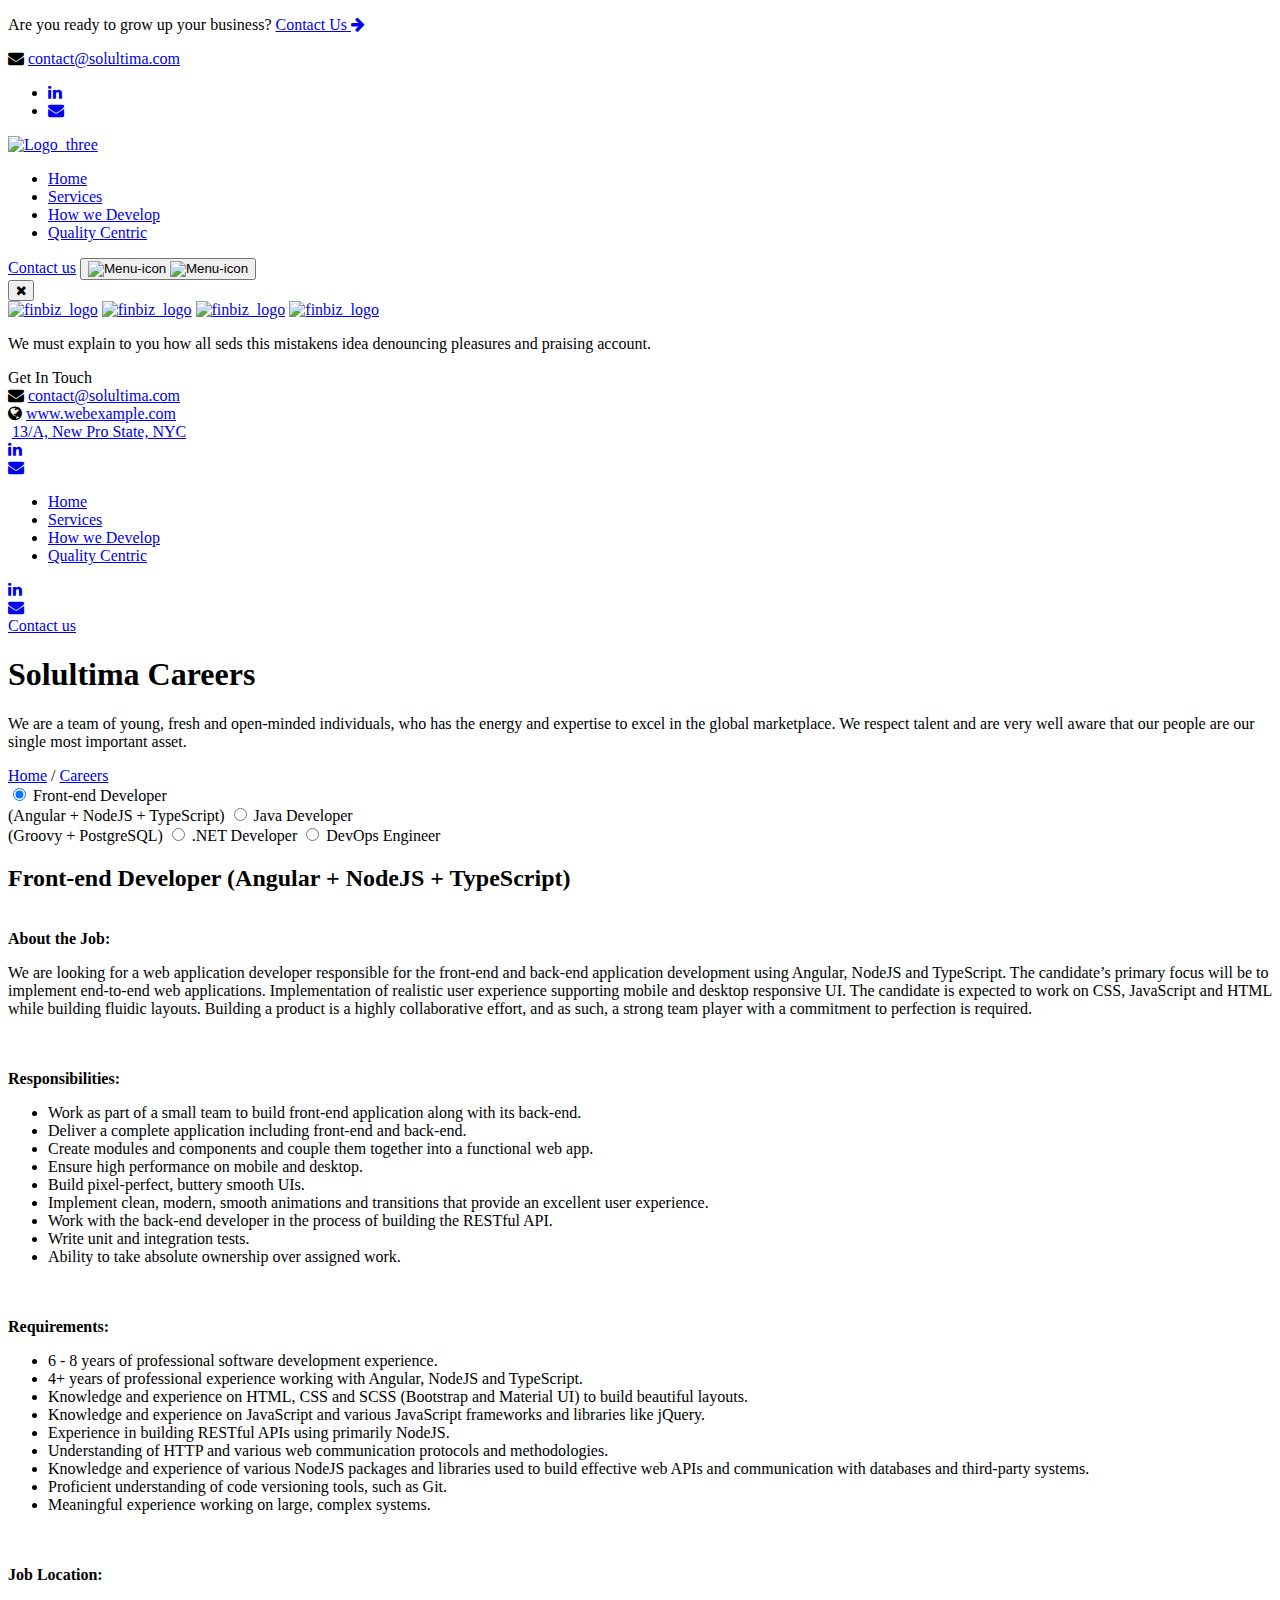
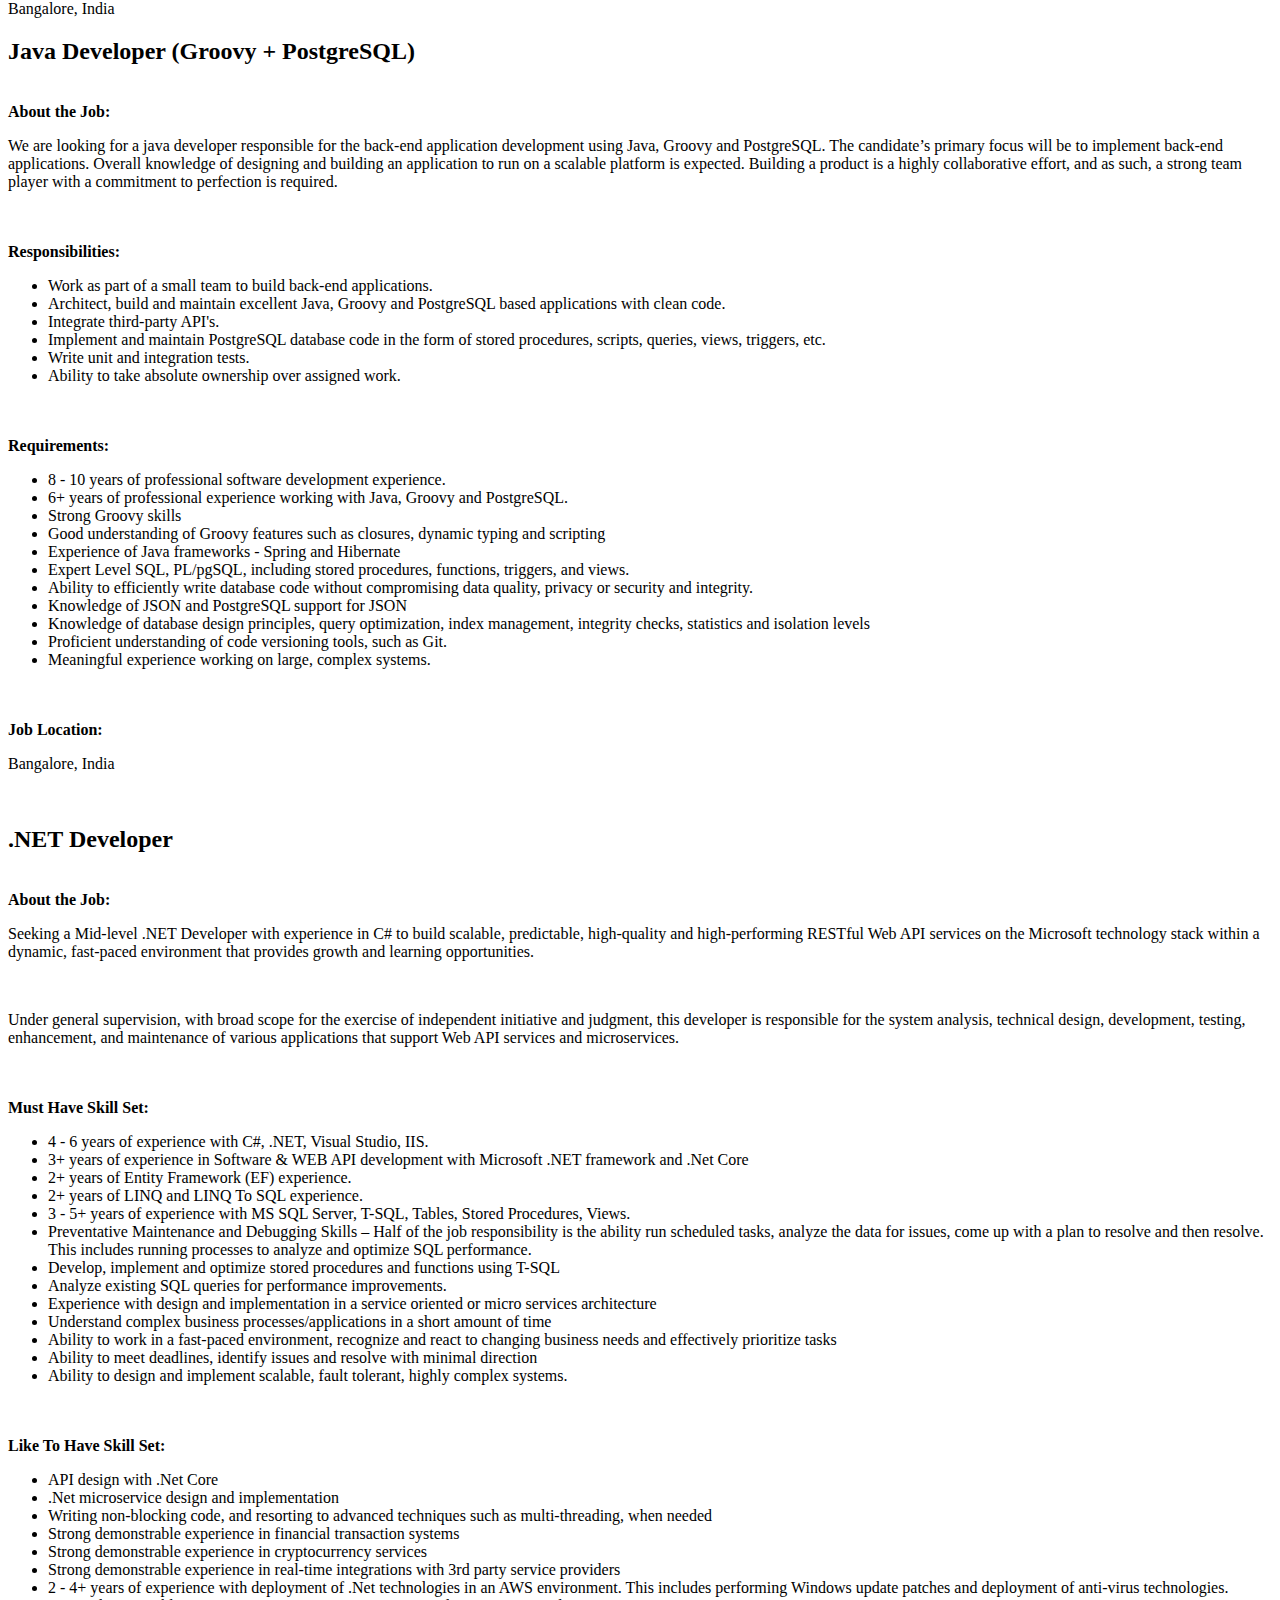
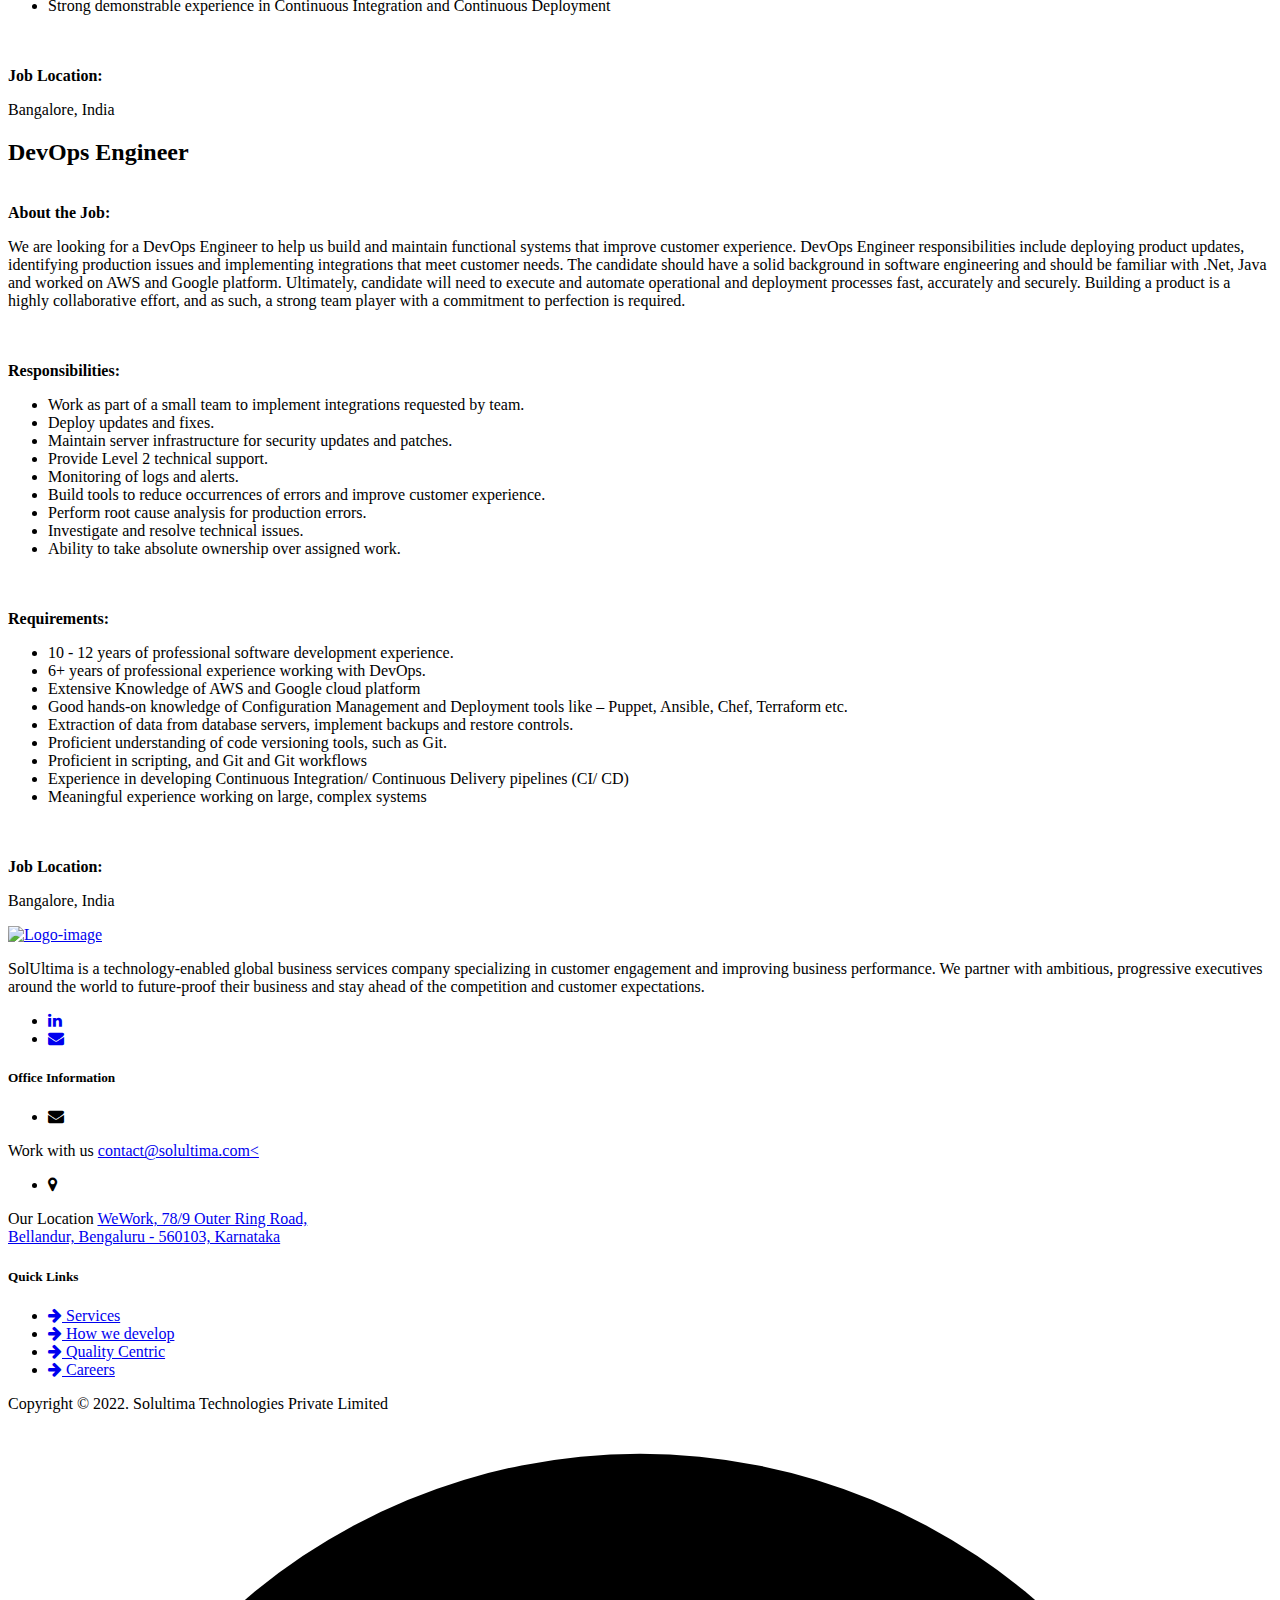
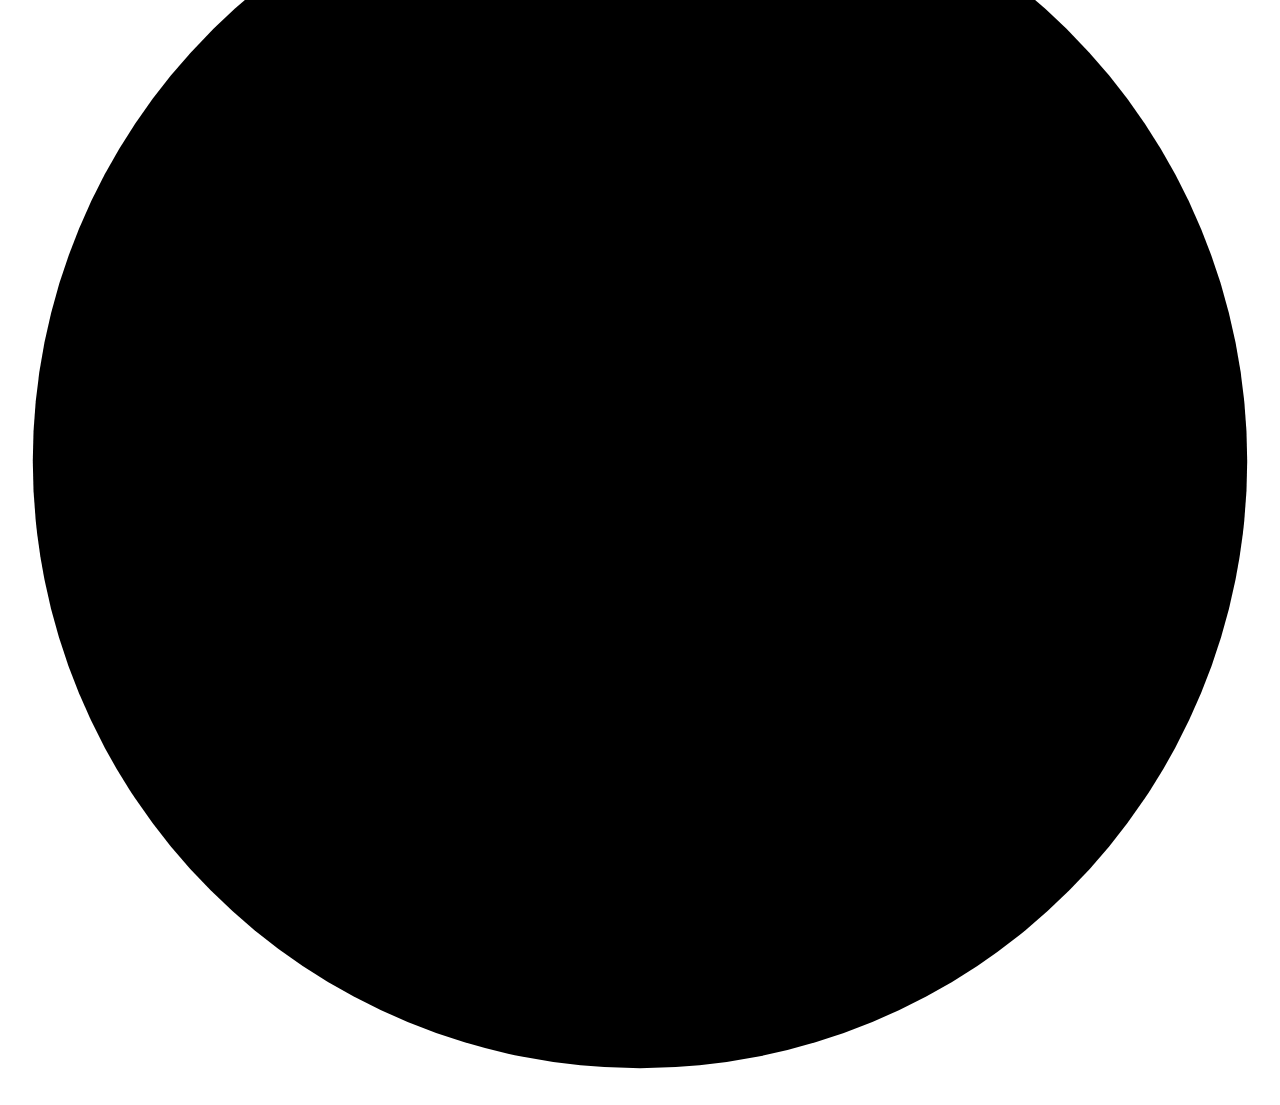
==== careers.html @ 8e793f84 "updated careers page" ====
<!DOCTYPE html>
<html lang="en">

<head>
    <meta charset="UTF-8">
    <meta http-equiv="X-UA-Compatible" content="IE=edge">
    <meta name="viewport" content="width=device-width, initial-scale=1.0">
    <title>Careers - Solultima Private Limited</title>
    <link rel="shortcut icon" type="image/x-icon" href="assets/images/favicon.jpg">
    <link rel="stylesheet" href="assets/css/swiper.min.css">
    <link rel="stylesheet" href="assets/css/animate.min.css">
    <link rel="stylesheet" href="assets/css/bootstrap.min.css">
    <link rel="stylesheet" href="assets/css/unicons.css">
    <link rel="stylesheet" href="assets/css/style.css">
    <link rel="stylesheet" href="https://cdnjs.cloudflare.com/ajax/libs/font-awesome/4.7.0/css/font-awesome.min.css">
</head>

<body>
    <header class="header-three header--sticky">
        <div class="container">
            <div class="row header-top-three">
                <div class="col-lg-6">
                    <p class="top-left">Are you ready to grow up your business? 
                        <a href="#">Contact Us <i class="fa fa-arrow-right"></i></a>
                    </p>
                </div>
                <div class="col-lg-6 right-h-three">
                    <div class="header-top-right">
                        <div class="single-right email">
                            <i class="fa fa-envelope"></i>
                            <a href="mailto:contact@solultima.com">contact@solultima.com</a>
                        </div>
                        <div class="single-right call">
                            <div class="right">
                                <ul class="social-wrapper-one">
                                    <li><a href="https://www.linkedin.com/company/solultima" target="_blank"><i class="fa fa-linkedin"></i></a></li>
                                    <li><a href="mailto:contact@solultima.com"><i class="fa fa-envelope"></i></a></li>
                                </ul>
                            </div>
                        </div>
                    </div>
                </div>
            </div>
            <div class="row main-header main-header-three">
                <div class="col-lg-3 col-md-4 col-sm-5 col-5">
                    <a href="index.html" class="thumbnail-logo">
                        <img src="assets/images/logo.webp" alt="Logo_three">
                    </a>
                </div>
                <div class="col-lg-6 d-none d-xl-block">
                    <div class="text-center d-flex justify-content-center">
                        <nav class="nav-main mainmenu-nav d-none d-xl-block">
                            <ul class="mainmenu">
                                <li><a href="index.html">Home</a></li>
                                <li><a href="index.html#services">Services</a></li>
                                <li><a href="index.html#develop">How we Develop</a></li>
                                <li><a href="index.html#quality">Quality Centric</a></li>
                            </ul>
                        </nav>
                    </div>
                </div>
                <div class="col-xl-3 col-lg-9 col-md-8 col-sm-7 col-7">
                    <div class="right justify-content-end">
                        <a href="#" class="rts-btn btn-primary-3">Contact us</a>
                        <button id="menu-btn" class="menu rts-btn btn-primary-3-menu ml--20 d-block d-lg-none">
                            <img class="menu-dark" src="assets/images/icon/menu.png" alt="Menu-icon">
                            <img class="menu-light" src="assets/images/icon/menu-light.png" alt="Menu-icon">
                        </button>
                    </div>
                </div>
            </div>
        </div>
    </header>
    
    <div id="side-bar" class="side-bar">
        <button class="close-icon-menu"><i class="fa fa-times"></i></button>
        <div class="rts-sidebar-menu-desktop">
            <a class="logo-1" href="index.html"><img class="logo" src="assets/images/logo.webp" alt="finbiz_logo"></a>
            <a class="logo-2" href="index.html"><img class="logo" src="assets/images/logo.webp" alt="finbiz_logo"></a>
            <a class="logo-3" href="index.html"><img class="logo" src="assets/images/logo.webp" alt="finbiz_logo"></a>
            <a class="logo-4" href="index.html"><img class="logo" src="assets/images/logo.webp" alt="finbiz_logo"></a>
            <div class="body d-none d-xl-block">
                <p class="disc">
                    We must explain to you how all seds this mistakens idea denouncing pleasures and praising account.
                </p>
                <div class="get-in-touch">
                    <div class="h6 title">Get In Touch</div>
                    <div class="wrapper">

                        <div class="single">
                            <i class="fa fa-envelope"></i>
                            <a href="mailto:contact@solultima.com">contact@solultima.com</a>
                        </div>

                        <div class="single">
                            <i class="fa fa-globe"></i>
                            <a href="https://www.solultima.com/">www.webexample.com</a>
                        </div>

                        <div class="single">
                            <i class="fa fa-map-marker-alt"></i>
                            <a href="#">13/A, New Pro State, NYC</a>
                        </div>
                    </div>
                    <div class="social-wrapper-two menu">
                        <li><a href="https://www.linkedin.com/company/solultima" target="_blank"><i class="fa fa-linkedin"></i></a></li>
                        <li><a href="mailto:contact@solultima.com"><i class="fa fa-envelope"></i></a></li>
                    </div>
                </div>
            </div>
            <div class="body-mobile d-block d-xl-none">
                <nav class="nav-main mainmenu-nav">
                    <ul class="mainmenu">
                        <li><a href="index.html">Home</a></li>
                        <li><a href="index.html#services">Services</a></li>
                        <li><a href="index.html#develop">How we Develop</a></li>
                        <li><a href="index.html#quality">Quality Centric</a></li>
                    </ul>
                </nav>
                <div class="social-wrapper-two menu mobile-menu">
                    <li><a href="https://www.linkedin.com/company/solultima" target="_blank"><i class="fa fa-linkedin"></i></a></li>
                    <li><a href="mailto:contact@solultima.com"><i class="fa fa-envelope"></i></a></li>
                </div>
                <a href="#" class="rts-btn btn-primary ml--20 ml_sm--5 header-one-btn quote-btnmenu">Contact us</a>
            </div>
        </div>
    </div>
    <div id="anywhere-home"></div>

    <div class="rts-breadcrumb-area breadcrumb-bg bg_image">
        <div class="container">
            <div class="row align-items-center">
                <div class="col-xl-6 col-lg-6 col-md-6 col-sm-12 col-12 breadcrumb-1">
                    <h1 class="title">Solultima Careers</h1>
                    <p>We are a team of young, fresh and open-minded individuals, who has the energy and expertise to excel in the global marketplace. We respect talent and are very well aware that our people are our single most important asset.</p>
                </div>
                <div class="col-xl-6 col-lg-6 col-md-6 col-sm-12 col-12">
                    <div class="bread-tag">
                        <a href="index.html">Home</a>
                        <span> / </span>
                        <a href="#" class="active">Careers</a>
                    </div>
                </div>
            </div>
        </div>
    </div>

    <section class="ptb--50">
        <div class="container">
            <div class="tabset">
                <!-- Tab 1 -->
                <input type="radio" name="tabset" id="tab1" aria-controls="dev1" checked>
                <label for="tab1">Front-end Developer<br> (Angular + NodeJS + TypeScript)</label>
                <!-- Tab 2 -->
                <input type="radio" name="tabset" id="tab2" aria-controls="dev2">
                <label for="tab2">Java Developer<br> (Groovy + PostgreSQL)</label>
                <!-- Tab 3 -->
                <input type="radio" name="tabset" id="tab3" aria-controls="dev3">
                <label for="tab3">.NET Developer</label>
                <input type="radio" name="tabset" id="tab4" aria-controls="dev4">
                <label for="tab4">DevOps Engineer</label>
                <div class="tab-panels">
                    <section id="dev1" class="tab-panel">
                        <h2>Front-end Developer (Angular + NodeJS + TypeScript)</h2>
                        <br>
                        <strong>About the Job:</strong><br>
                        <p>We are looking for a web application developer responsible for the front-end and back-end application development using Angular, NodeJS and TypeScript. The candidate’s primary focus will be to implement end-to-end web applications. Implementation of realistic user experience supporting mobile and desktop responsive UI. The candidate is expected to work on CSS, JavaScript and HTML while building fluidic layouts. Building a product is a highly collaborative effort, and as such, a strong team player with a commitment to perfection is required.</p>
                        <br><br>
                        <strong>Responsibilities:</strong><br>
                        <ul class="responsibilities">
                            <li>Work as part of a small team to build front-end application along with its back-end.</li>
                            <li>Deliver a complete application including front-end and back-end.</li>
                            <li>Create modules and components and couple them together into a functional web app.</li>
                            <li>Ensure high performance on mobile and desktop.</li>
                            <li>Build pixel-perfect, buttery smooth UIs.</li>
                            <li>Implement clean, modern, smooth animations and transitions that provide an excellent user experience.</li>
                            <li>Work with the back-end developer in the process of building the RESTful API.</li>
                            <li>Write unit and integration tests.</li>
                            <li>Ability to take absolute ownership over assigned work.</li>
                        </ul>
                        <br><br>
                        <strong>Requirements:</strong><br>
                        <ul class="responsibilities">
                            <li>6 - 8 years of professional software development experience.</li>
                            <li>4+ years of professional experience working with Angular, NodeJS and TypeScript.</li>
                            <li>Knowledge and experience on HTML, CSS and SCSS (Bootstrap and Material UI) to build beautiful layouts.</li>
                            <li>Knowledge and experience on JavaScript and various JavaScript frameworks and libraries like jQuery.</li>
                            <li>Experience in building RESTful APIs using primarily NodeJS.</li>
                            <li>Understanding of HTTP and various web communication protocols and methodologies.</li>
                            <li>Knowledge and experience of various NodeJS packages and libraries used to build effective web APIs and communication with databases and third-party systems.</li>
                            <li>Proficient understanding of code versioning tools, such as Git.</li>
                            <li>Meaningful experience working on large, complex systems.</li>
                        </ul>
                        <br><br>
                        <strong>Job Location:</strong>
                        <p>Bangalore, India</p>
                    </section>
                    <section id="dev2" class="tab-panel">
                        <h2>Java Developer (Groovy + PostgreSQL)</h2>
                        <br>
                        <strong>About the Job:</strong><br>
                        <p>We are looking for a java developer responsible for the back-end application development using Java, Groovy and PostgreSQL. The candidate’s primary focus will be to implement back-end applications. Overall knowledge of designing and building an application to run on a scalable platform is expected. Building a product is a highly collaborative effort, and as such, a strong team player with a commitment to perfection is required.</p>
                        <br><br>
                        <strong>Responsibilities:</strong><br>
                        <ul class="responsibilities">
                            <li>Work as part of a small team to build back-end applications.</li>
                            <li>Architect, build and maintain excellent Java, Groovy and PostgreSQL based applications with clean code.</li>
                            <li>Integrate third-party API's.</li>
                            <li>Implement and maintain PostgreSQL database code in the form of stored procedures, scripts, queries, views, triggers, etc.</li>
                            <li>Write unit and integration tests.</li>
                            <li>Ability to take absolute ownership over assigned work.</li>
                        </ul>
                        <br><br>
                        <strong>Requirements:</strong><br>
                        <ul class="responsibilities">
                            <li>8 - 10 years of professional software development experience.</li>
                            <li>6+ years of professional experience working with Java, Groovy and PostgreSQL.</li>
                            <li>Strong Groovy skills</li>
                            <li>Good understanding of Groovy features such as closures, dynamic typing and scripting</li>
                            <li>Experience of Java frameworks - Spring and Hibernate</li>
                            <li>Expert Level SQL, PL/pgSQL, including stored procedures, functions, triggers, and views.</li>
                            <li>Ability to efficiently write database code without compromising data quality, privacy or security and integrity.</li>
                            <li>Knowledge of JSON and PostgreSQL support for JSON</li>
                            <li>Knowledge of database design principles, query optimization, index management, integrity checks, statistics and isolation levels</li>
                            <li>Proficient understanding of code versioning tools, such as Git.</li>
                            <li>Meaningful experience working on large, complex systems.</li>
                        </ul>
                        <br><br>
                        <strong>Job Location:</strong>
                        <p>Bangalore, India</p>
                        <br>
                    </section>
                    <section id="dev3" class="tab-panel">
                        <h2>.NET Developer</h2>
                        <br>
                        <strong>About the Job:</strong><br>
                        <p>Seeking a Mid-level .NET Developer with experience in C# to build scalable, predictable, high-quality and high-performing RESTful Web API services on the Microsoft technology stack within a dynamic, fast-paced environment that provides growth and learning opportunities.</p><br>
                        <p>Under general supervision, with broad scope for the exercise of independent initiative and judgment, this developer is responsible for the system analysis, technical design, development, testing, enhancement, and maintenance of various applications that support Web API services and microservices.</p>
                        <br><br>
                        <strong>Must Have Skill Set:</strong><br>
                        <ul class="responsibilities">
                            <li>4 - 6 years of experience with C#, .NET, Visual Studio, IIS.</li>
                            <li>3+ years of experience in Software & WEB API development with Microsoft .NET framework and .Net Core</li>
                            <li>2+ years of Entity Framework (EF) experience.</li>
                            <li>2+ years of LINQ and LINQ To SQL experience.</li>
                            <li>3 - 5+ years of experience with MS SQL Server, T-SQL, Tables, Stored Procedures, Views.</li>
                            <li>Preventative Maintenance and Debugging Skills – Half of the job responsibility is the ability run scheduled tasks, analyze the data for issues, come up with a plan to resolve and then resolve.  This includes running processes to analyze and optimize SQL performance.</li>
                            <li>Develop, implement and optimize stored procedures and functions using T-SQL</li>
                            <li>Analyze existing SQL queries for performance improvements.</li>
                            <li>Experience with design and implementation in a service oriented or micro services architecture</li>
                            <li>Understand complex business processes/applications in a short amount of time</li>
                            <li>Ability to work in a fast-paced environment, recognize and react to changing business needs and effectively prioritize tasks</li>
                            <li>Ability to meet deadlines, identify issues and resolve with minimal direction</li>
                            <li>Ability to design and implement scalable, fault tolerant, highly complex systems.</li>
                        </ul>
                        <br><br>
                        <strong>Like To Have Skill Set:</strong><br>
                        <ul class="responsibilities">
                            <li>API design with .Net Core</li>
                            <li>.Net microservice design and implementation</li>
                            <li>Writing non-blocking code, and resorting to advanced techniques such as multi-threading, when needed</li>
                            <li>Strong demonstrable experience in financial transaction systems</li>
                            <li>Strong demonstrable experience in cryptocurrency services</li>
                            <li>Strong demonstrable experience in real-time integrations with 3rd party service providers</li>
                            <li>2 - 4+ years of experience with deployment of .Net technologies in an AWS environment.  This includes performing Windows update patches and deployment of anti-virus technologies.</li>
                            <li>Strong demonstrable experience in Continuous Integration and Continuous Deployment</li>
                        </ul>
                        <br><br>
                        <strong>Job Location:</strong>
                        <p>Bangalore, India</p>
                    </section>
                    <section id="dev4" class="tab-panel">
                        <h2>DevOps Engineer</h2>
                        <br>
                        <strong>About the Job:</strong><br>
                        <p>We are looking for a DevOps Engineer to help us build and maintain functional systems that improve customer experience. DevOps Engineer responsibilities include deploying product updates, identifying production issues and implementing integrations that meet customer needs. The candidate should have a solid background in software engineering and should be familiar with .Net, Java and worked on AWS and Google platform. Ultimately, candidate will need to execute and automate operational and deployment processes fast, accurately and securely. Building a product is a highly collaborative effort, and as such, a strong team player with a commitment to perfection is required.</p>
                        <br><br>
                        <strong>Responsibilities:</strong><br>
                        <ul class="responsibilities">
                            <li>Work as part of a small team to implement integrations requested by team.</li>
                            <li>Deploy updates and fixes.</li>
                            <li>Maintain server infrastructure for security updates and patches.</li>
                            <li>Provide Level 2 technical support.</li>
                            <li>Monitoring of logs and alerts.</li>
                            <li>Build tools to reduce occurrences of errors and improve customer experience.</li>
                            <li>Perform root cause analysis for production errors.</li>
                            <li>Investigate and resolve technical issues.</li>
                            <li>Ability to take absolute ownership over assigned work.</li>
                        </ul>
                        <br><br>
                        <strong>Requirements:</strong><br>
                        <ul class="responsibilities">
                            <li>10 - 12 years of professional software development experience.</li>
                            <li>6+ years of professional experience working with DevOps.</li>
                            <li>Extensive Knowledge of AWS and Google cloud platform</li>
                            <li>Good hands-on knowledge of Configuration Management and Deployment tools like – Puppet, Ansible, Chef, Terraform etc.</li>
                            <li>Extraction of data from database servers, implement backups and restore controls.</li>
                            <li>Proficient understanding of code versioning tools, such as Git.</li>
                            <li>Proficient in scripting, and Git and Git workflows</li>
                            <li>Experience in developing Continuous Integration/ Continuous Delivery pipelines (CI/ CD)</li>
                            <li>Meaningful experience working on large, complex systems</li>
                        </ul>
                        <br><br>
                        <strong>Job Location:</strong>
                        <p>Bangalore, India</p>
                    </section>
                </div>
            </div>
        </div>
    </section>
    
    <div class="rts-footer-area footer-three rts-section-gapTop footer-bg-2">
        <div class="container pb--50 pb_sm--40">
            <div class="row g-5">
                <div class="col-xl-6 col-lg-6">
                    <div class="footer-three-single-wized left">
                        <a href="index" class="logo_footer">
                            <img src="assets/images/logo.webp" alt="Logo-image">
                        </a>
                        <p class="disc">SolUltima is a technology-enabled global business services company specializing in customer engagement and improving business performance. We partner with ambitious, progressive executives around the world to future-proof their business and stay ahead of the competition and customer expectations.</p>
                        <ul class="social-three-wrapper">
                            <li><a href="https://www.linkedin.com/company/solultima" target="_blank"><i class="fa fa-linkedin"></i></a></li>
                            <li><a href="mailto:contact@solultima.com"><i class="fa fa-envelope"></i></a></li>
                        </ul>
                    </div>
                </div>

                <div class="col-xl-6 col-lg-6">
                    <div class="row">
                        <div class="col-lg-6">
                            <div class="footer-three-single-wized mid-left">
                                <h5 class="title">Office Information</h5>
                                <div class="body">
                                    <div class="info-wrapper">
                                        <div class="single">
                                            <ul class="icon">
                                                <li><i class="fa fa-envelope"></i></li>
                                            </ul>
                                            <div class="info">
                                                <span>Work with us</span>
                                                <a href="mailto:contact@solultima.com<">contact@solultima.com<</a>
                                            </div>
                                        </div>
                                        <div class="single">
                                            <ul class="icon">
                                                <li><i class="fa fa-map-marker"></i></li>
                                            </ul>
                                            <div class="info">
                                                <span>Our Location</span>
                                                <a href="#">WeWork, 78/9 Outer Ring Road,<br> Bellandur, Bengaluru - 560103, Karnataka</a>
                                            </div>
                                        </div>
                                    </div>
                                </div>
                            </div>
                        </div>

                        <div class="col-lg-6">
                            <div class="footer-one-single-wized">
                                <div class="wized-title">
                                    <h5 class="title">Quick Links</h5>
                                </div>
                                <div class="quick-link-inner">
                                    <ul class="links">
                                        <li><a href="index.html#services"><i class="fa fa-arrow-right"></i> Services</a></li>
                                        <li><a href="index.html#develop"><i class="fa fa-arrow-right"></i> How we develop</a></li>
                                        <li><a href="index.html#quality"><i class="fa fa-arrow-right"></i> Quality Centric</a></li>
                                        <li><a href="careers.html"><i class="fa fa-arrow-right"></i> Careers</a></li>
                                    </ul>
                                </div>
                            </div>
                        </div>
                    </div>
                </div>
            </div>
        </div>
        <div class="copyright-area ptb--20">
            <div class="container">
                <div class="row">
                    <div class="col-12">
                        <p class="disc text-center">
                            Copyright © 2022. Solultima Technologies Private Limited
                        </p>
                    </div>
                </div>
            </div>
        </div>
    </div>

    <div class="progress-wrap">
        <svg class="progress-circle svg-content" width="100%" height="100%" viewBox="-1 -1 102 102">
            <path d="M50,1 a49,49 0 0,1 0,98 a49,49 0 0,1 0,-98" />
        </svg>
    </div>

    <script src="assets/js/jquery.min.js"></script>
    <script src="assets/js/waypoint.js"></script>
    <script src="assets/js/swiper.js"></script>
    <script src="assets/js/bootstrap.min.js"></script>
    <script src="assets/js/contact.form.js"></script>
    <script src="assets/js/main.js"></script>
</body>

</html>
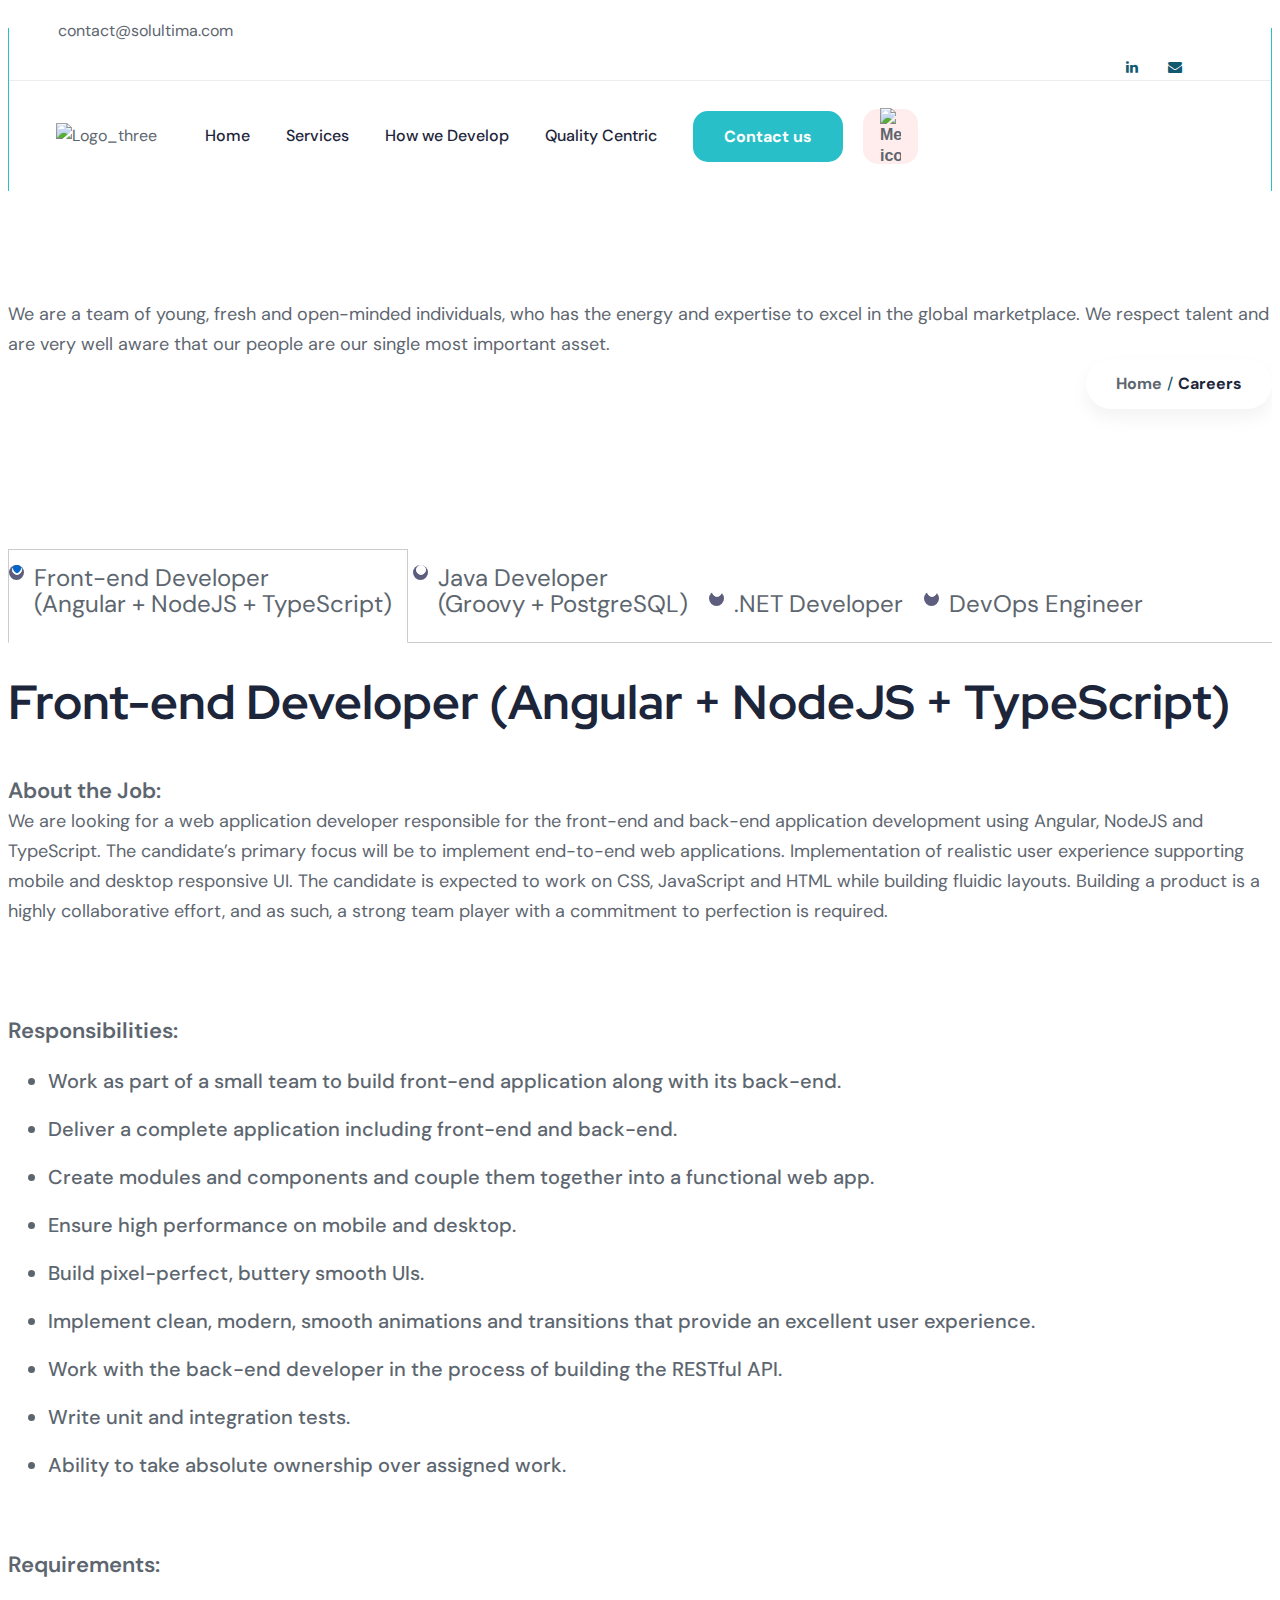
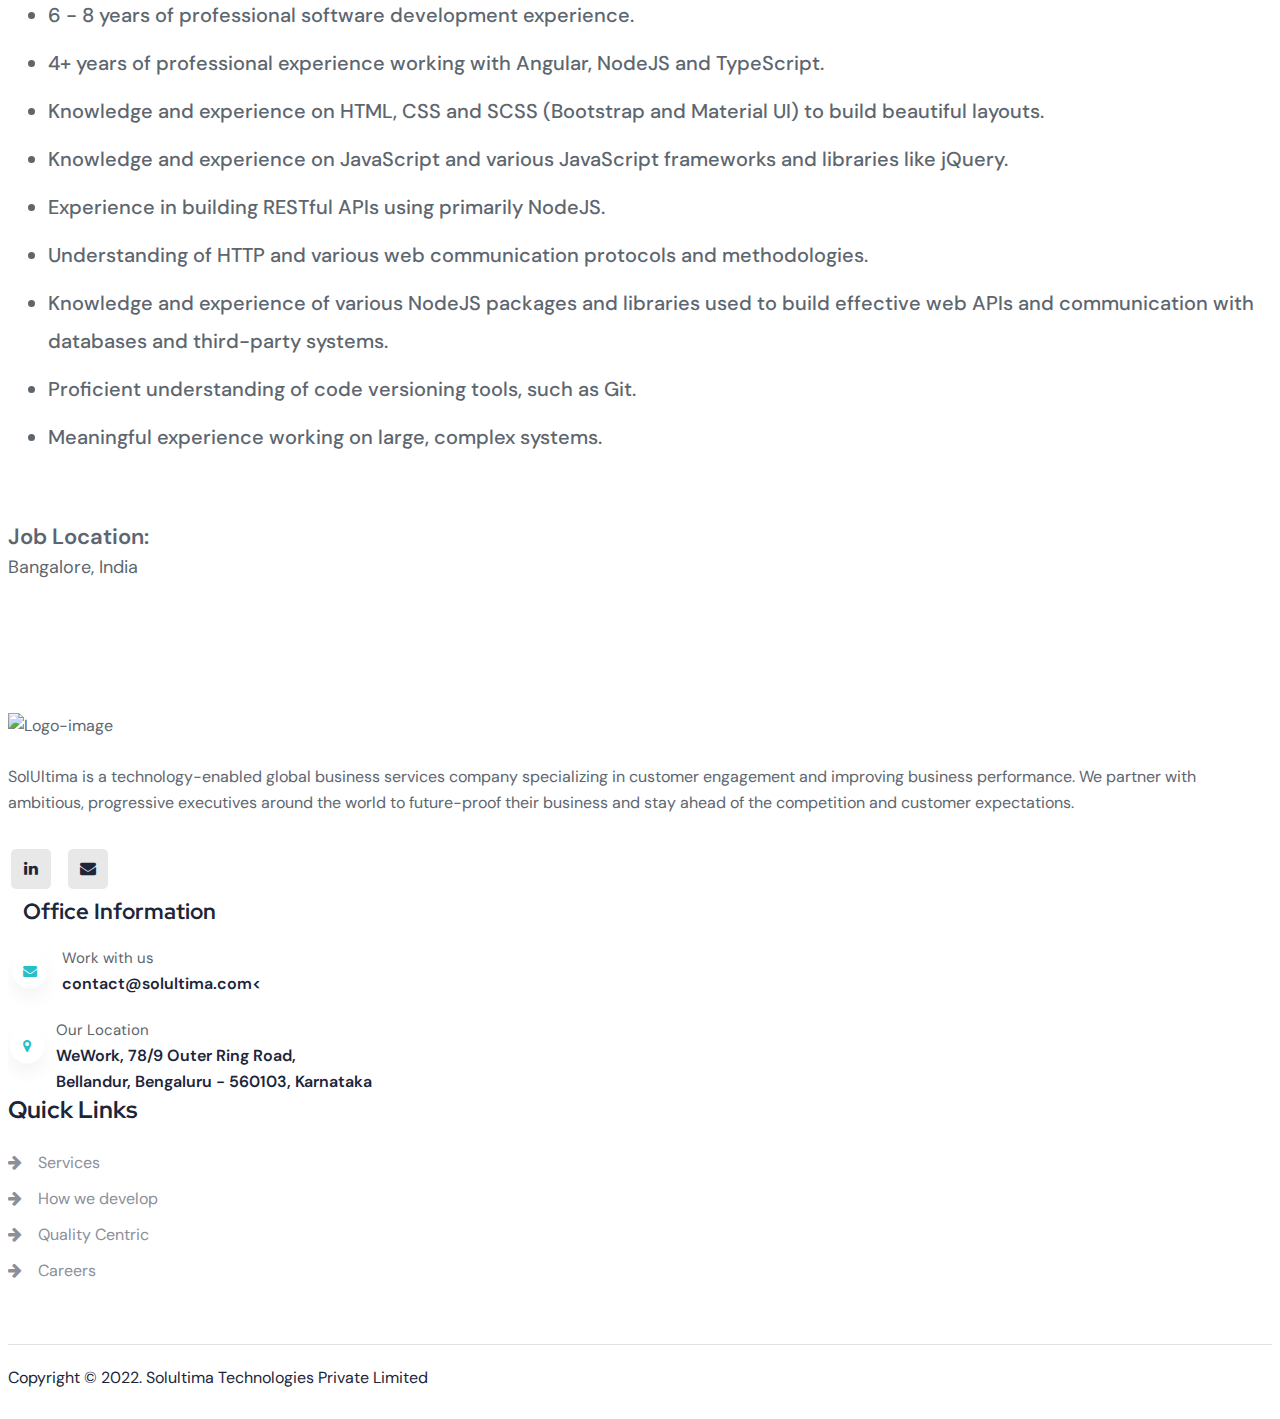
==== commit 005a3e90: "Merge pull request #5 from MacTavish007/patch-5" ====
--- a/careers.html
+++ b/careers.html
@@ -20,16 +20,10 @@
         <div class="container">
             <div class="row header-top-three">
                 <div class="col-lg-6">
-                    <p class="top-left">Are you ready to grow up your business? 
-                        <a href="#">Contact Us <i class="fa fa-arrow-right"></i></a>
-                    </p>
+                    <a class="top-left" href="mailto:contact@solultima.com">contact@solultima.com</a>
                 </div>
                 <div class="col-lg-6 right-h-three">
                     <div class="header-top-right">
-                        <div class="single-right email">
-                            <i class="fa fa-envelope"></i>
-                            <a href="mailto:contact@solultima.com">contact@solultima.com</a>
-                        </div>
                         <div class="single-right call">
                             <div class="right">
                                 <ul class="social-wrapper-one">
@@ -347,7 +341,7 @@
                                             </ul>
                                             <div class="info">
                                                 <span>Our Location</span>
-                                                <a href="#">WeWork, 78/9 Outer Ring Road,<br> Bellandur, Bengaluru - 560103, Karnataka</a>
+                                                <a href="https://www.google.com/maps/place/WeWork/@12.925457,77.6727173,17z/data=!3m1!4b1!4m5!3m4!1s0x3bae13da7e444143:0xd3f5a22d29f13f42!8m2!3d12.925457!4d77.674906" target="_blank">WeWork, 78/9 Outer Ring Road,<br> Bellandur, Bengaluru - 560103, Karnataka</a>
                                             </div>
                                         </div>
                                     </div>
--- a/assets/css/style.css
+++ b/assets/css/style.css
@@ -0,0 +1,24325 @@
+@import url("https://fonts.googleapis.com/css2?family=Red+Hat+Display:wght@300;400;500;600;700;800;900&display=swap");
+@import url("https://fonts.googleapis.com/css2?family=DM+Sans:wght@400;500;700&display=swap");
+:root {
+  --color-primary: #045067;
+  --color-primary-2: #0B4DF5;
+  --color-primary-3: #29bfc8;
+  --color-primary-4: #5264F3;
+  --color-primary-alta: #FFECEC;
+  --color-secondary:#111D5E;
+  --color-terciary:#90FF03;
+  --color-gray: #f6f6f6;
+  --color-gray-2: #f5f8fa;
+  --color-subtitle: #f9004d;
+  --color-body: #5D666F;
+  --color-heading-1: #1C2539;
+  --background-color-1:#181C25;
+  --color-white:#fff;
+  --color-light-heading: #181c32;
+  --color-light-body: #65676b;
+  --color-border-white: #00000024;
+  --color-success: #3EB75E;
+  --color-danger: #FF0003;
+  --color-warning: #FF8F3C;
+  --color-info: #1BA2DB;
+  --color-facebook: #3B5997;
+  --color-twitter: #1BA1F2;
+  --color-youtube: #ED4141;
+  --color-linkedin: #0077B5;
+  --color-pinterest: #E60022;
+  --color-instagram: #C231A1;
+  --color-vimeo: #00ADEF;
+  --color-twitch: #6441A3;
+  --color-discord: #7289da;
+  --p-light: 300;
+  --p-regular: 400;
+  --p-medium: 500;
+  --p-semi-bold: 600;
+  --p-bold: 700;
+  --p-extra-bold: 800;
+  --p-black: 900;
+  --s-light: 300;
+  --s-regular: 400;
+  --s-medium: 500;
+  --s-semi-bold: 600;
+  --s-bold: 700;
+  --s-extra-bold: 800;
+  --s-black: 900;
+  --transition: 0.3s;
+  --font-primary: "DM Sans", sans-serif;
+  --font-secondary: "Red Hat Display", sans-serif;
+  --font-size-b1: 16px;
+  --font-size-b2: 18px;
+  --font-size-b3: 22px;
+  --line-height-b1: 26px;
+  --line-height-b2: 30px;
+  --line-height-b3: 1.7;
+  --h1: 60px;
+  --h2: 48px;
+  --h3: 36px;
+  --h4: 30px;
+  --h5: 24px;
+  --h6: 20px;
+}
+
+* {
+  box-sizing: border-box;
+}
+
+html {
+  margin: 0;
+  padding: 0;
+  font-size: 10px;
+  overflow: hidden;
+  overflow-y: auto;
+  scroll-behavior: smooth !important;
+}
+
+body {
+  font-size: var(--font-size-b1);
+  line-height: var(--line-height-b1);
+  -webkit-font-smoothing: antialiased;
+  -moz-osx-font-smoothing: grayscale;
+  font-family: "DM Sans", sans-serif;
+  color: var(--color-body);
+  font-weight: var(--p-regular);
+  position: relative;
+  overflow-x: hidden;
+  scroll-behavior: smooth !important;
+}
+@media only screen and (min-width: 992px) and (max-width: 1199px) {
+  body {
+    overflow: hidden;
+  }
+}
+@media only screen and (min-width: 768px) and (max-width: 991px) {
+  body {
+    overflow: hidden;
+  }
+}
+@media only screen and (max-width: 767px) {
+  body {
+    overflow: hidden;
+  }
+}
+body::before {
+  content: "";
+  width: 100%;
+  height: 100%;
+  position: absolute;
+  left: 0;
+  top: 0;
+  z-index: -1;
+  opacity: 0.05;
+}
+
+h1,
+h2,
+h3,
+h4,
+h5,
+h6,
+.h1,
+.h2,
+.h3,
+.h4,
+.h5,
+.h6,
+address,
+p,
+pre,
+blockquote,
+menu,
+ol,
+ul,
+table,
+hr {
+  margin: 0;
+  margin-bottom: 20px;
+}
+
+h1,
+h2,
+h3,
+h4,
+h5,
+h6,
+.h1,
+.h2,
+.h3,
+.h4,
+.h5,
+.h6 {
+  word-break: break-word;
+  font-family: "Red Hat Display", sans-serif;
+  line-height: 1.4074;
+  color: var(--color-heading-1);
+}
+
+h1,
+.h1 {
+  font-size: var(--h1);
+  line-height: 91px;
+  font-weight: 900;
+}
+
+h2,
+.h2 {
+  font-size: var(--h2);
+  line-height: 1.23;
+}
+
+h3,
+.h3 {
+  font-size: var(--h3);
+  line-height: 54px;
+}
+
+h4,
+.h4 {
+  font-size: var(--h4);
+  line-height: 1.25;
+}
+
+h5,
+.h5 {
+  font-size: var(--h5);
+  line-height: 1.24;
+}
+
+h6,
+.h6 {
+  font-size: var(--h6);
+  line-height: 1.25;
+}
+
+h1 a,
+h2 a,
+h3 a,
+h4 a,
+h5 a,
+h6 a,
+.h1 a,
+.h2 a,
+.h3 a,
+.h4 a,
+.h5 a,
+.h6 a {
+  color: inherit;
+}
+
+.bg-color-tertiary h1,
+.bg-color-tertiary h2,
+.bg-color-tertiary h3,
+.bg-color-tertiary h4,
+.bg-color-tertiary h5,
+.bg-color-tertiary h6,
+.bg-color-tertiary .h1,
+.bg-color-tertiary .h2,
+.bg-color-tertiary .h3,
+.bg-color-tertiary .h4,
+.bg-color-tertiary .h5,
+.bg-color-tertiary .h6 {
+  color: #fff;
+}
+.bg-color-tertiary p {
+  color: #6c7279;
+}
+.bg-color-tertiary a {
+  color: #6c7279;
+}
+
+@media only screen and (min-width: 768px) and (max-width: 991px) {
+  h1,
+.h1 {
+    font-size: 38px;
+  }
+
+  h2,
+.h2 {
+    font-size: 32px;
+  }
+
+  h3,
+.h3 {
+    font-size: 28px;
+  }
+
+  h4,
+.h4 {
+    font-size: 24px;
+  }
+
+  h5,
+.h5 {
+    font-size: 18px;
+  }
+}
+@media only screen and (max-width: 767px) {
+  h1,
+.h1 {
+    font-size: 34px;
+  }
+
+  h2,
+.h2 {
+    font-size: 28px;
+  }
+
+  h3,
+.h3 {
+    font-size: 24px;
+  }
+
+  h4,
+.h4 {
+    font-size: 20px;
+  }
+
+  h5,
+.h5 {
+    font-size: 20px;
+  }
+}
+h1,
+.h1,
+h2,
+.h2,
+h3,
+.h3 {
+  font-weight: var(--s-bold);
+}
+
+h4,
+.h4,
+h5,
+.h5 {
+  font-weight: var(--s-bold);
+}
+
+h6,
+.h6 {
+  font-weight: var(--s-bold);
+}
+
+p {
+  font-size: var(--font-size-b2);
+  line-height: var(--line-height-b2);
+  font-weight: var(--p-regular);
+  color: var(--color-body);
+  margin: 0 0 40px;
+}
+@media only screen and (max-width: 767px) {
+  p {
+    margin: 0 0 20px;
+    font-size: 16px;
+    line-height: 28px;
+  }
+}
+p.b1 {
+  font-size: var(--font-size-b1);
+  line-height: var(--line-height-b1);
+}
+p.b3 {
+  font-size: var(--font-size-b3);
+  line-height: var(--line-height-b3);
+}
+p.has-large-font-size {
+  line-height: 1.5;
+  font-size: 36px;
+}
+p.has-medium-font-size {
+  font-size: 24px;
+  line-height: 36px;
+}
+p.has-small-font-size {
+  font-size: 13px;
+}
+p.has-very-light-gray-color {
+  color: var(--color-white);
+}
+p.has-background {
+  padding: 20px 30px;
+}
+p.b1 {
+  font-size: var(--font-size-b1);
+  line-height: var(--line-height-b1);
+}
+p.b2 {
+  font-size: var(--font-size-b2);
+  line-height: var(--line-height-b2);
+}
+p.b3 {
+  font-size: var(--font-size-b3);
+  line-height: var(--line-height-b3);
+}
+p:last-child {
+  margin-bottom: 0;
+}
+
+.b1 {
+  font-size: var(--font-size-b1);
+  line-height: var(--line-height-b1);
+}
+
+.b2 {
+  font-size: var(--font-size-b2);
+  line-height: var(--line-height-b2);
+}
+
+.b3 {
+  font-size: var(--font-size-b3);
+  line-height: var(--line-height-b3);
+}
+
+.b4 {
+  font-size: var(--font-size-b4);
+  line-height: var(--line-height-b4);
+}
+
+table {
+  border-collapse: collapse;
+  border-spacing: 0;
+  margin: 0 0 20px;
+  width: 100%;
+}
+
+table a,
+table a:link,
+table a:visited {
+  text-decoration: none;
+}
+
+cite,
+.wp-block-pullquote cite,
+.wp-block-pullquote.is-style-solid-color blockquote cite,
+.wp-block-quote cite {
+  color: var(--color-heading);
+}
+
+var {
+  font-family: "Red Hat Display", sans-serif;
+}
+
+/*---------------------------
+	List Style 
+---------------------------*/
+ul,
+ol {
+  padding-left: 18px;
+}
+
+ul {
+  list-style: square;
+  margin-bottom: 30px;
+  padding-left: 20px;
+}
+ul.liststyle.bullet li {
+  font-size: 18px;
+  line-height: 30px;
+  color: var(--color-body);
+  position: relative;
+  padding-left: 30px;
+}
+@media only screen and (max-width: 767px) {
+  ul.liststyle.bullet li {
+    padding-left: 19px;
+  }
+}
+ul.liststyle.bullet li::before {
+  position: absolute;
+  content: "";
+  width: 6px;
+  height: 6px;
+  border-radius: 100%;
+  background: var(--color-body);
+  left: 0;
+  top: 10px;
+}
+ul.liststyle.bullet li + li {
+  margin-top: 8px;
+}
+ul li {
+  font-size: var(--font-size-b1);
+  line-height: var(--line-height-b1);
+  margin-top: 10px;
+  margin-bottom: 10px;
+  color: var(--color-body);
+}
+ul li a {
+  text-decoration: none;
+  color: var(--color-gray);
+}
+ul li a:hover {
+  color: var(--color-primary);
+}
+ul ul {
+  margin-bottom: 0;
+}
+
+ol {
+  margin-bottom: 30px;
+}
+ol li {
+  font-size: var(--font-size-b1);
+  line-height: var(--line-height-b1);
+  color: var(--color-body);
+  margin-top: 10px;
+  margin-bottom: 10px;
+}
+ol li a {
+  color: var(--color-heading);
+  text-decoration: none;
+}
+ol li a:hover {
+  color: var(--color-primary);
+}
+ol ul {
+  padding-left: 30px;
+}
+
+.typo-title-area .title {
+  margin-top: 0;
+}
+
+.paragraph-area p.disc {
+  margin-bottom: 20px;
+  color: #fff;
+}
+
+@media only screen and (max-width: 1199px) {
+  h1 {
+    font-size: 64px;
+  }
+}
+@media only screen and (min-width: 992px) and (max-width: 1199px) {
+  h1 {
+    font-size: 54px;
+  }
+}
+@media only screen and (min-width: 768px) and (max-width: 991px) {
+  h1 {
+    font-size: 40px;
+    line-height: 56px;
+  }
+}
+@media only screen and (max-width: 767px) {
+  h1 {
+    font-size: 30px;
+    line-height: 45px;
+  }
+}
+@media only screen and (max-width: 575px) {
+  h1 {
+    font-size: 28px;
+    line-height: 36px;
+  }
+}
+@media only screen and (max-width: 479px) {
+  h1 {
+    font-size: 26px;
+    line-height: 30px;
+  }
+}
+
+@media only screen and (max-width: 1199px) {
+  h2 {
+    font-size: 54px;
+  }
+}
+@media only screen and (min-width: 992px) and (max-width: 1199px) {
+  h2 {
+    font-size: 44px;
+  }
+}
+@media only screen and (min-width: 768px) and (max-width: 991px) {
+  h2 {
+    font-size: 36px;
+    line-height: 56px;
+  }
+}
+@media only screen and (max-width: 767px) {
+  h2 {
+    font-size: 30px;
+    line-height: 45px;
+  }
+}
+@media only screen and (max-width: 575px) {
+  h2 {
+    font-size: 26px;
+    line-height: 36px;
+  }
+}
+@media only screen and (max-width: 479px) {
+  h2 {
+    font-size: 24px;
+    line-height: 30px;
+  }
+}
+
+@media only screen and (max-width: 1199px) {
+  h3 {
+    font-size: 40px;
+  }
+}
+@media only screen and (min-width: 992px) and (max-width: 1199px) {
+  h3 {
+    font-size: 36px;
+  }
+}
+@media only screen and (min-width: 768px) and (max-width: 991px) {
+  h3 {
+    font-size: 30px;
+    line-height: 56px;
+  }
+}
+@media only screen and (max-width: 767px) {
+  h3 {
+    font-size: 30px;
+    line-height: 45px;
+  }
+}
+@media only screen and (max-width: 575px) {
+  h3 {
+    font-size: 24px;
+    line-height: 36px;
+  }
+}
+@media only screen and (max-width: 479px) {
+  h3 {
+    font-size: 22px;
+    line-height: 30px;
+  }
+}
+
+/*=========================
+    Section Separation 
+==========================*/
+.slick-dotted.slick-slider {
+  margin-bottom: 0;
+}
+
+.mb_dec--25 {
+  margin-bottom: -25px;
+}
+
+.mb_dec--30 {
+  margin-bottom: -30px;
+}
+
+.m--0 {
+  margin: 0;
+}
+
+.rts-section-gap {
+  padding: 50px 0;
+}
+@media only screen and (min-width: 768px) and (max-width: 991px) {
+  .rts-section-gap {
+    padding: 50px 0;
+  }
+}
+@media only screen and (max-width: 767px) {
+  .rts-section-gap {
+    padding: 40px 0;
+  }
+}
+
+.rts-section-gapBottom {
+  padding-bottom: 120px;
+}
+@media only screen and (min-width: 768px) and (max-width: 991px) {
+  .rts-section-gapBottom {
+    padding-bottom: 80px;
+  }
+}
+@media only screen and (max-width: 767px) {
+  .rts-section-gapBottom {
+    padding-bottom: 60px;
+  }
+}
+
+.rts-section-gapTop {
+  padding-top: 50px;
+}
+@media only screen and (min-width: 768px) and (max-width: 991px) {
+  .rts-section-gapTop {
+    padding-top: 40px;
+  }
+}
+@media only screen and (max-width: 767px) {
+  .rts-section-gapTop {
+    padding-top: 40px;
+  }
+}
+
+.pl--0 {
+  padding-left: 0 !important;
+}
+
+.pr--0 {
+  padding-right: 0 !important;
+}
+
+.pt--0 {
+  padding-top: 0 !important;
+}
+
+.pb--0 {
+  padding-bottom: 0 !important;
+}
+
+.mr--0 {
+  margin-right: 0 !important;
+}
+
+.ml--0 {
+  margin-left: 0 !important;
+}
+
+.mt--0 {
+  margin-top: 0 !important;
+}
+
+.mb--0 {
+  margin-bottom: 0 !important;
+}
+
+.ptb--5 {
+  padding: 5px 0 !important;
+}
+
+.plr--5 {
+  padding: 0 5px !important;
+}
+
+.pt--5 {
+  padding-top: 5px !important;
+}
+
+.pb--5 {
+  padding-bottom: 5px !important;
+}
+
+.pl--5 {
+  padding-left: 5px !important;
+}
+
+.pr--5 {
+  padding-right: 5px !important;
+}
+
+.mt--5 {
+  margin-top: 5px !important;
+}
+
+.mb--5 {
+  margin-bottom: 5px !important;
+}
+
+.mr--5 {
+  margin-right: 5px !important;
+}
+
+.ml--5 {
+  margin-left: 5px !important;
+}
+
+.ptb--10 {
+  padding: 10px 0 !important;
+}
+
+.plr--10 {
+  padding: 0 10px !important;
+}
+
+.pt--10 {
+  padding-top: 10px !important;
+}
+
+.pb--10 {
+  padding-bottom: 10px !important;
+}
+
+.pl--10 {
+  padding-left: 10px !important;
+}
+
+.pr--10 {
+  padding-right: 10px !important;
+}
+
+.mt--10 {
+  margin-top: 10px !important;
+}
+
+.mb--10 {
+  margin-bottom: 10px !important;
+}
+
+.mr--10 {
+  margin-right: 10px !important;
+}
+
+.ml--10 {
+  margin-left: 10px !important;
+}
+
+.ptb--15 {
+  padding: 15px 0 !important;
+}
+
+.plr--15 {
+  padding: 0 15px !important;
+}
+
+.pt--15 {
+  padding-top: 15px !important;
+}
+
+.pb--15 {
+  padding-bottom: 15px !important;
+}
+
+.pl--15 {
+  padding-left: 15px !important;
+}
+
+.pr--15 {
+  padding-right: 15px !important;
+}
+
+.mt--15 {
+  margin-top: 15px !important;
+}
+
+.mb--15 {
+  margin-bottom: 15px !important;
+}
+
+.mr--15 {
+  margin-right: 15px !important;
+}
+
+.ml--15 {
+  margin-left: 15px !important;
+}
+
+.ptb--20 {
+  padding: 20px 0 !important;
+}
+
+.plr--20 {
+  padding: 0 20px !important;
+}
+
+.pt--20 {
+  padding-top: 20px !important;
+}
+
+.pb--20 {
+  padding-bottom: 20px !important;
+}
+
+.pl--20 {
+  padding-left: 20px !important;
+}
+
+.pr--20 {
+  padding-right: 20px !important;
+}
+
+.mt--20 {
+  margin-top: 20px !important;
+}
+
+.mb--20 {
+  margin-bottom: 20px !important;
+}
+
+.mr--20 {
+  margin-right: 20px !important;
+}
+
+.ml--20 {
+  margin-left: 20px !important;
+}
+
+.ptb--25 {
+  padding: 25px 0 !important;
+}
+
+.plr--25 {
+  padding: 0 25px !important;
+}
+
+.pt--25 {
+  padding-top: 25px !important;
+}
+
+.pb--25 {
+  padding-bottom: 25px !important;
+}
+
+.pl--25 {
+  padding-left: 25px !important;
+}
+
+.pr--25 {
+  padding-right: 25px !important;
+}
+
+.mt--25 {
+  margin-top: 25px !important;
+}
+
+.mb--25 {
+  margin-bottom: 25px !important;
+}
+
+.mr--25 {
+  margin-right: 25px !important;
+}
+
+.ml--25 {
+  margin-left: 25px !important;
+}
+
+.ptb--30 {
+  padding: 30px 0 !important;
+}
+
+.plr--30 {
+  padding: 0 30px !important;
+}
+
+.pt--30 {
+  padding-top: 30px !important;
+}
+
+.pb--30 {
+  padding-bottom: 30px !important;
+}
+
+.pl--30 {
+  padding-left: 30px !important;
+}
+
+.pr--30 {
+  padding-right: 30px !important;
+}
+
+.mt--30 {
+  margin-top: 30px !important;
+}
+
+.mb--30 {
+  margin-bottom: 30px !important;
+}
+
+.mr--30 {
+  margin-right: 30px !important;
+}
+
+.ml--30 {
+  margin-left: 30px !important;
+}
+
+.ptb--35 {
+  padding: 35px 0 !important;
+}
+
+.plr--35 {
+  padding: 0 35px !important;
+}
+
+.pt--35 {
+  padding-top: 35px !important;
+}
+
+.pb--35 {
+  padding-bottom: 35px !important;
+}
+
+.pl--35 {
+  padding-left: 35px !important;
+}
+
+.pr--35 {
+  padding-right: 35px !important;
+}
+
+.mt--35 {
+  margin-top: 35px !important;
+}
+
+.mb--35 {
+  margin-bottom: 35px !important;
+}
+
+.mr--35 {
+  margin-right: 35px !important;
+}
+
+.ml--35 {
+  margin-left: 35px !important;
+}
+
+.ptb--40 {
+  padding: 40px 0 !important;
+}
+
+.plr--40 {
+  padding: 0 40px !important;
+}
+
+.pt--40 {
+  padding-top: 40px !important;
+}
+
+.pb--40 {
+  padding-bottom: 40px !important;
+}
+
+.pl--40 {
+  padding-left: 40px !important;
+}
+
+.pr--40 {
+  padding-right: 40px !important;
+}
+
+.mt--40 {
+  margin-top: 40px !important;
+}
+
+.mb--40 {
+  margin-bottom: 40px !important;
+}
+
+.mr--40 {
+  margin-right: 40px !important;
+}
+
+.ml--40 {
+  margin-left: 40px !important;
+}
+
+.ptb--45 {
+  padding: 45px 0 !important;
+}
+
+.plr--45 {
+  padding: 0 45px !important;
+}
+
+.pt--45 {
+  padding-top: 45px !important;
+}
+
+.pb--45 {
+  padding-bottom: 45px !important;
+}
+
+.pl--45 {
+  padding-left: 45px !important;
+}
+
+.pr--45 {
+  padding-right: 45px !important;
+}
+
+.mt--45 {
+  margin-top: 45px !important;
+}
+
+.mb--45 {
+  margin-bottom: 45px !important;
+}
+
+.mr--45 {
+  margin-right: 45px !important;
+}
+
+.ml--45 {
+  margin-left: 45px !important;
+}
+
+.ptb--50 {
+  padding: 50px 0 !important;
+}
+
+.plr--50 {
+  padding: 0 50px !important;
+}
+
+.pt--50 {
+  padding-top: 50px !important;
+}
+
+.pb--50 {
+  padding-bottom: 50px !important;
+}
+
+.pl--50 {
+  padding-left: 50px !important;
+}
+
+.pr--50 {
+  padding-right: 50px !important;
+}
+
+.mt--50 {
+  margin-top: 50px !important;
+}
+
+.mb--50 {
+  margin-bottom: 50px !important;
+}
+
+.mr--50 {
+  margin-right: 50px !important;
+}
+
+.ml--50 {
+  margin-left: 50px !important;
+}
+
+.ptb--55 {
+  padding: 55px 0 !important;
+}
+
+.plr--55 {
+  padding: 0 55px !important;
+}
+
+.pt--55 {
+  padding-top: 55px !important;
+}
+
+.pb--55 {
+  padding-bottom: 55px !important;
+}
+
+.pl--55 {
+  padding-left: 55px !important;
+}
+
+.pr--55 {
+  padding-right: 55px !important;
+}
+
+.mt--55 {
+  margin-top: 55px !important;
+}
+
+.mb--55 {
+  margin-bottom: 55px !important;
+}
+
+.mr--55 {
+  margin-right: 55px !important;
+}
+
+.ml--55 {
+  margin-left: 55px !important;
+}
+
+.ptb--60 {
+  padding: 60px 0 !important;
+}
+
+.plr--60 {
+  padding: 0 60px !important;
+}
+
+.pt--60 {
+  padding-top: 60px !important;
+}
+
+.pb--60 {
+  padding-bottom: 60px !important;
+}
+
+.pl--60 {
+  padding-left: 60px !important;
+}
+
+.pr--60 {
+  padding-right: 60px !important;
+}
+
+.mt--60 {
+  margin-top: 60px !important;
+}
+
+.mb--60 {
+  margin-bottom: 60px !important;
+}
+
+.mr--60 {
+  margin-right: 60px !important;
+}
+
+.ml--60 {
+  margin-left: 60px !important;
+}
+
+.ptb--65 {
+  padding: 65px 0 !important;
+}
+
+.plr--65 {
+  padding: 0 65px !important;
+}
+
+.pt--65 {
+  padding-top: 65px !important;
+}
+
+.pb--65 {
+  padding-bottom: 65px !important;
+}
+
+.pl--65 {
+  padding-left: 65px !important;
+}
+
+.pr--65 {
+  padding-right: 65px !important;
+}
+
+.mt--65 {
+  margin-top: 65px !important;
+}
+
+.mb--65 {
+  margin-bottom: 65px !important;
+}
+
+.mr--65 {
+  margin-right: 65px !important;
+}
+
+.ml--65 {
+  margin-left: 65px !important;
+}
+
+.ptb--70 {
+  padding: 70px 0 !important;
+}
+
+.plr--70 {
+  padding: 0 70px !important;
+}
+
+.pt--70 {
+  padding-top: 70px !important;
+}
+
+.pb--70 {
+  padding-bottom: 70px !important;
+}
+
+.pl--70 {
+  padding-left: 70px !important;
+}
+
+.pr--70 {
+  padding-right: 70px !important;
+}
+
+.mt--70 {
+  margin-top: 70px !important;
+}
+
+.mb--70 {
+  margin-bottom: 70px !important;
+}
+
+.mr--70 {
+  margin-right: 70px !important;
+}
+
+.ml--70 {
+  margin-left: 70px !important;
+}
+
+.ptb--75 {
+  padding: 75px 0 !important;
+}
+
+.plr--75 {
+  padding: 0 75px !important;
+}
+
+.pt--75 {
+  padding-top: 75px !important;
+}
+
+.pb--75 {
+  padding-bottom: 75px !important;
+}
+
+.pl--75 {
+  padding-left: 75px !important;
+}
+
+.pr--75 {
+  padding-right: 75px !important;
+}
+
+.mt--75 {
+  margin-top: 75px !important;
+}
+
+.mb--75 {
+  margin-bottom: 75px !important;
+}
+
+.mr--75 {
+  margin-right: 75px !important;
+}
+
+.ml--75 {
+  margin-left: 75px !important;
+}
+
+.ptb--80 {
+  padding: 80px 0 !important;
+}
+
+.plr--80 {
+  padding: 0 80px !important;
+}
+
+.pt--80 {
+  padding-top: 80px !important;
+}
+
+.pb--80 {
+  padding-bottom: 80px !important;
+}
+
+.pl--80 {
+  padding-left: 80px !important;
+}
+
+.pr--80 {
+  padding-right: 80px !important;
+}
+
+.mt--80 {
+  margin-top: 80px !important;
+}
+
+.mb--80 {
+  margin-bottom: 80px !important;
+}
+
+.mr--80 {
+  margin-right: 80px !important;
+}
+
+.ml--80 {
+  margin-left: 80px !important;
+}
+
+.ptb--85 {
+  padding: 85px 0 !important;
+}
+
+.plr--85 {
+  padding: 0 85px !important;
+}
+
+.pt--85 {
+  padding-top: 85px !important;
+}
+
+.pb--85 {
+  padding-bottom: 85px !important;
+}
+
+.pl--85 {
+  padding-left: 85px !important;
+}
+
+.pr--85 {
+  padding-right: 85px !important;
+}
+
+.mt--85 {
+  margin-top: 85px !important;
+}
+
+.mb--85 {
+  margin-bottom: 85px !important;
+}
+
+.mr--85 {
+  margin-right: 85px !important;
+}
+
+.ml--85 {
+  margin-left: 85px !important;
+}
+
+.ptb--90 {
+  padding: 90px 0 !important;
+}
+
+.plr--90 {
+  padding: 0 90px !important;
+}
+
+.pt--90 {
+  padding-top: 90px !important;
+}
+
+.pb--90 {
+  padding-bottom: 90px !important;
+}
+
+.pl--90 {
+  padding-left: 90px !important;
+}
+
+.pr--90 {
+  padding-right: 90px !important;
+}
+
+.mt--90 {
+  margin-top: 90px !important;
+}
+
+.mb--90 {
+  margin-bottom: 90px !important;
+}
+
+.mr--90 {
+  margin-right: 90px !important;
+}
+
+.ml--90 {
+  margin-left: 90px !important;
+}
+
+.ptb--95 {
+  padding: 95px 0 !important;
+}
+
+.plr--95 {
+  padding: 0 95px !important;
+}
+
+.pt--95 {
+  padding-top: 95px !important;
+}
+
+.pb--95 {
+  padding-bottom: 95px !important;
+}
+
+.pl--95 {
+  padding-left: 95px !important;
+}
+
+.pr--95 {
+  padding-right: 95px !important;
+}
+
+.mt--95 {
+  margin-top: 95px !important;
+}
+
+.mb--95 {
+  margin-bottom: 95px !important;
+}
+
+.mr--95 {
+  margin-right: 95px !important;
+}
+
+.ml--95 {
+  margin-left: 95px !important;
+}
+
+.ptb--100 {
+  padding: 100px 0 !important;
+}
+
+.plr--100 {
+  padding: 0 100px !important;
+}
+
+.pt--100 {
+  padding-top: 100px !important;
+}
+
+.pb--100 {
+  padding-bottom: 100px !important;
+}
+
+.pl--100 {
+  padding-left: 100px !important;
+}
+
+.pr--100 {
+  padding-right: 100px !important;
+}
+
+.mt--100 {
+  margin-top: 100px !important;
+}
+
+.mb--100 {
+  margin-bottom: 100px !important;
+}
+
+.mr--100 {
+  margin-right: 100px !important;
+}
+
+.ml--100 {
+  margin-left: 100px !important;
+}
+
+.ptb--105 {
+  padding: 105px 0 !important;
+}
+
+.plr--105 {
+  padding: 0 105px !important;
+}
+
+.pt--105 {
+  padding-top: 105px !important;
+}
+
+.pb--105 {
+  padding-bottom: 105px !important;
+}
+
+.pl--105 {
+  padding-left: 105px !important;
+}
+
+.pr--105 {
+  padding-right: 105px !important;
+}
+
+.mt--105 {
+  margin-top: 105px !important;
+}
+
+.mb--105 {
+  margin-bottom: 105px !important;
+}
+
+.mr--105 {
+  margin-right: 105px !important;
+}
+
+.ml--105 {
+  margin-left: 105px !important;
+}
+
+.ptb--110 {
+  padding: 110px 0 !important;
+}
+
+.plr--110 {
+  padding: 0 110px !important;
+}
+
+.pt--110 {
+  padding-top: 110px !important;
+}
+
+.pb--110 {
+  padding-bottom: 110px !important;
+}
+
+.pl--110 {
+  padding-left: 110px !important;
+}
+
+.pr--110 {
+  padding-right: 110px !important;
+}
+
+.mt--110 {
+  margin-top: 110px !important;
+}
+
+.mb--110 {
+  margin-bottom: 110px !important;
+}
+
+.mr--110 {
+  margin-right: 110px !important;
+}
+
+.ml--110 {
+  margin-left: 110px !important;
+}
+
+.ptb--115 {
+  padding: 115px 0 !important;
+}
+
+.plr--115 {
+  padding: 0 115px !important;
+}
+
+.pt--115 {
+  padding-top: 115px !important;
+}
+
+.pb--115 {
+  padding-bottom: 115px !important;
+}
+
+.pl--115 {
+  padding-left: 115px !important;
+}
+
+.pr--115 {
+  padding-right: 115px !important;
+}
+
+.mt--115 {
+  margin-top: 115px !important;
+}
+
+.mb--115 {
+  margin-bottom: 115px !important;
+}
+
+.mr--115 {
+  margin-right: 115px !important;
+}
+
+.ml--115 {
+  margin-left: 115px !important;
+}
+
+.ptb--120 {
+  padding: 120px 0 !important;
+}
+
+.plr--120 {
+  padding: 0 120px !important;
+}
+
+.pt--120 {
+  padding-top: 120px !important;
+}
+
+.pb--120 {
+  padding-bottom: 120px !important;
+}
+
+.pl--120 {
+  padding-left: 120px !important;
+}
+
+.pr--120 {
+  padding-right: 120px !important;
+}
+
+.mt--120 {
+  margin-top: 120px !important;
+}
+
+.mb--120 {
+  margin-bottom: 120px !important;
+}
+
+.mr--120 {
+  margin-right: 120px !important;
+}
+
+.ml--120 {
+  margin-left: 120px !important;
+}
+
+.ptb--125 {
+  padding: 125px 0 !important;
+}
+
+.plr--125 {
+  padding: 0 125px !important;
+}
+
+.pt--125 {
+  padding-top: 125px !important;
+}
+
+.pb--125 {
+  padding-bottom: 125px !important;
+}
+
+.pl--125 {
+  padding-left: 125px !important;
+}
+
+.pr--125 {
+  padding-right: 125px !important;
+}
+
+.mt--125 {
+  margin-top: 125px !important;
+}
+
+.mb--125 {
+  margin-bottom: 125px !important;
+}
+
+.mr--125 {
+  margin-right: 125px !important;
+}
+
+.ml--125 {
+  margin-left: 125px !important;
+}
+
+.ptb--130 {
+  padding: 130px 0 !important;
+}
+
+.plr--130 {
+  padding: 0 130px !important;
+}
+
+.pt--130 {
+  padding-top: 130px !important;
+}
+
+.pb--130 {
+  padding-bottom: 130px !important;
+}
+
+.pl--130 {
+  padding-left: 130px !important;
+}
+
+.pr--130 {
+  padding-right: 130px !important;
+}
+
+.mt--130 {
+  margin-top: 130px !important;
+}
+
+.mb--130 {
+  margin-bottom: 130px !important;
+}
+
+.mr--130 {
+  margin-right: 130px !important;
+}
+
+.ml--130 {
+  margin-left: 130px !important;
+}
+
+.ptb--135 {
+  padding: 135px 0 !important;
+}
+
+.plr--135 {
+  padding: 0 135px !important;
+}
+
+.pt--135 {
+  padding-top: 135px !important;
+}
+
+.pb--135 {
+  padding-bottom: 135px !important;
+}
+
+.pl--135 {
+  padding-left: 135px !important;
+}
+
+.pr--135 {
+  padding-right: 135px !important;
+}
+
+.mt--135 {
+  margin-top: 135px !important;
+}
+
+.mb--135 {
+  margin-bottom: 135px !important;
+}
+
+.mr--135 {
+  margin-right: 135px !important;
+}
+
+.ml--135 {
+  margin-left: 135px !important;
+}
+
+.ptb--140 {
+  padding: 140px 0 !important;
+}
+
+.plr--140 {
+  padding: 0 140px !important;
+}
+
+.pt--140 {
+  padding-top: 140px !important;
+}
+
+.pb--140 {
+  padding-bottom: 140px !important;
+}
+
+.pl--140 {
+  padding-left: 140px !important;
+}
+
+.pr--140 {
+  padding-right: 140px !important;
+}
+
+.mt--140 {
+  margin-top: 140px !important;
+}
+
+.mb--140 {
+  margin-bottom: 140px !important;
+}
+
+.mr--140 {
+  margin-right: 140px !important;
+}
+
+.ml--140 {
+  margin-left: 140px !important;
+}
+
+.ptb--145 {
+  padding: 145px 0 !important;
+}
+
+.plr--145 {
+  padding: 0 145px !important;
+}
+
+.pt--145 {
+  padding-top: 145px !important;
+}
+
+.pb--145 {
+  padding-bottom: 145px !important;
+}
+
+.pl--145 {
+  padding-left: 145px !important;
+}
+
+.pr--145 {
+  padding-right: 145px !important;
+}
+
+.mt--145 {
+  margin-top: 145px !important;
+}
+
+.mb--145 {
+  margin-bottom: 145px !important;
+}
+
+.mr--145 {
+  margin-right: 145px !important;
+}
+
+.ml--145 {
+  margin-left: 145px !important;
+}
+
+.ptb--150 {
+  padding: 150px 0 !important;
+}
+
+.plr--150 {
+  padding: 0 150px !important;
+}
+
+.pt--150 {
+  padding-top: 150px !important;
+}
+
+.pb--150 {
+  padding-bottom: 150px !important;
+}
+
+.pl--150 {
+  padding-left: 150px !important;
+}
+
+.pr--150 {
+  padding-right: 150px !important;
+}
+
+.mt--150 {
+  margin-top: 150px !important;
+}
+
+.mb--150 {
+  margin-bottom: 150px !important;
+}
+
+.mr--150 {
+  margin-right: 150px !important;
+}
+
+.ml--150 {
+  margin-left: 150px !important;
+}
+
+.ptb--155 {
+  padding: 155px 0 !important;
+}
+
+.plr--155 {
+  padding: 0 155px !important;
+}
+
+.pt--155 {
+  padding-top: 155px !important;
+}
+
+.pb--155 {
+  padding-bottom: 155px !important;
+}
+
+.pl--155 {
+  padding-left: 155px !important;
+}
+
+.pr--155 {
+  padding-right: 155px !important;
+}
+
+.mt--155 {
+  margin-top: 155px !important;
+}
+
+.mb--155 {
+  margin-bottom: 155px !important;
+}
+
+.mr--155 {
+  margin-right: 155px !important;
+}
+
+.ml--155 {
+  margin-left: 155px !important;
+}
+
+.ptb--160 {
+  padding: 160px 0 !important;
+}
+
+.plr--160 {
+  padding: 0 160px !important;
+}
+
+.pt--160 {
+  padding-top: 160px !important;
+}
+
+.pb--160 {
+  padding-bottom: 160px !important;
+}
+
+.pl--160 {
+  padding-left: 160px !important;
+}
+
+.pr--160 {
+  padding-right: 160px !important;
+}
+
+.mt--160 {
+  margin-top: 160px !important;
+}
+
+.mb--160 {
+  margin-bottom: 160px !important;
+}
+
+.mr--160 {
+  margin-right: 160px !important;
+}
+
+.ml--160 {
+  margin-left: 160px !important;
+}
+
+.ptb--165 {
+  padding: 165px 0 !important;
+}
+
+.plr--165 {
+  padding: 0 165px !important;
+}
+
+.pt--165 {
+  padding-top: 165px !important;
+}
+
+.pb--165 {
+  padding-bottom: 165px !important;
+}
+
+.pl--165 {
+  padding-left: 165px !important;
+}
+
+.pr--165 {
+  padding-right: 165px !important;
+}
+
+.mt--165 {
+  margin-top: 165px !important;
+}
+
+.mb--165 {
+  margin-bottom: 165px !important;
+}
+
+.mr--165 {
+  margin-right: 165px !important;
+}
+
+.ml--165 {
+  margin-left: 165px !important;
+}
+
+.ptb--170 {
+  padding: 170px 0 !important;
+}
+
+.plr--170 {
+  padding: 0 170px !important;
+}
+
+.pt--170 {
+  padding-top: 170px !important;
+}
+
+.pb--170 {
+  padding-bottom: 170px !important;
+}
+
+.pl--170 {
+  padding-left: 170px !important;
+}
+
+.pr--170 {
+  padding-right: 170px !important;
+}
+
+.mt--170 {
+  margin-top: 170px !important;
+}
+
+.mb--170 {
+  margin-bottom: 170px !important;
+}
+
+.mr--170 {
+  margin-right: 170px !important;
+}
+
+.ml--170 {
+  margin-left: 170px !important;
+}
+
+.ptb--175 {
+  padding: 175px 0 !important;
+}
+
+.plr--175 {
+  padding: 0 175px !important;
+}
+
+.pt--175 {
+  padding-top: 175px !important;
+}
+
+.pb--175 {
+  padding-bottom: 175px !important;
+}
+
+.pl--175 {
+  padding-left: 175px !important;
+}
+
+.pr--175 {
+  padding-right: 175px !important;
+}
+
+.mt--175 {
+  margin-top: 175px !important;
+}
+
+.mb--175 {
+  margin-bottom: 175px !important;
+}
+
+.mr--175 {
+  margin-right: 175px !important;
+}
+
+.ml--175 {
+  margin-left: 175px !important;
+}
+
+.ptb--180 {
+  padding: 180px 0 !important;
+}
+
+.plr--180 {
+  padding: 0 180px !important;
+}
+
+.pt--180 {
+  padding-top: 180px !important;
+}
+
+.pb--180 {
+  padding-bottom: 180px !important;
+}
+
+.pl--180 {
+  padding-left: 180px !important;
+}
+
+.pr--180 {
+  padding-right: 180px !important;
+}
+
+.mt--180 {
+  margin-top: 180px !important;
+}
+
+.mb--180 {
+  margin-bottom: 180px !important;
+}
+
+.mr--180 {
+  margin-right: 180px !important;
+}
+
+.ml--180 {
+  margin-left: 180px !important;
+}
+
+.ptb--185 {
+  padding: 185px 0 !important;
+}
+
+.plr--185 {
+  padding: 0 185px !important;
+}
+
+.pt--185 {
+  padding-top: 185px !important;
+}
+
+.pb--185 {
+  padding-bottom: 185px !important;
+}
+
+.pl--185 {
+  padding-left: 185px !important;
+}
+
+.pr--185 {
+  padding-right: 185px !important;
+}
+
+.mt--185 {
+  margin-top: 185px !important;
+}
+
+.mb--185 {
+  margin-bottom: 185px !important;
+}
+
+.mr--185 {
+  margin-right: 185px !important;
+}
+
+.ml--185 {
+  margin-left: 185px !important;
+}
+
+.ptb--190 {
+  padding: 190px 0 !important;
+}
+
+.plr--190 {
+  padding: 0 190px !important;
+}
+
+.pt--190 {
+  padding-top: 190px !important;
+}
+
+.pb--190 {
+  padding-bottom: 190px !important;
+}
+
+.pl--190 {
+  padding-left: 190px !important;
+}
+
+.pr--190 {
+  padding-right: 190px !important;
+}
+
+.mt--190 {
+  margin-top: 190px !important;
+}
+
+.mb--190 {
+  margin-bottom: 190px !important;
+}
+
+.mr--190 {
+  margin-right: 190px !important;
+}
+
+.ml--190 {
+  margin-left: 190px !important;
+}
+
+.ptb--195 {
+  padding: 195px 0 !important;
+}
+
+.plr--195 {
+  padding: 0 195px !important;
+}
+
+.pt--195 {
+  padding-top: 195px !important;
+}
+
+.pb--195 {
+  padding-bottom: 195px !important;
+}
+
+.pl--195 {
+  padding-left: 195px !important;
+}
+
+.pr--195 {
+  padding-right: 195px !important;
+}
+
+.mt--195 {
+  margin-top: 195px !important;
+}
+
+.mb--195 {
+  margin-bottom: 195px !important;
+}
+
+.mr--195 {
+  margin-right: 195px !important;
+}
+
+.ml--195 {
+  margin-left: 195px !important;
+}
+
+.ptb--200 {
+  padding: 200px 0 !important;
+}
+
+.plr--200 {
+  padding: 0 200px !important;
+}
+
+.pt--200 {
+  padding-top: 200px !important;
+}
+
+.pb--200 {
+  padding-bottom: 200px !important;
+}
+
+.pl--200 {
+  padding-left: 200px !important;
+}
+
+.pr--200 {
+  padding-right: 200px !important;
+}
+
+.mt--200 {
+  margin-top: 200px !important;
+}
+
+.mb--200 {
+  margin-bottom: 200px !important;
+}
+
+.mr--200 {
+  margin-right: 200px !important;
+}
+
+.ml--200 {
+  margin-left: 200px !important;
+}
+
+@media only screen and (min-width: 1200px) and (max-width: 1599px) {
+  .ptb_lp--5 {
+    padding: 5px 0;
+  }
+
+  .plr_lp--5 {
+    padding: 0 5px;
+  }
+
+  .pt_lp--5 {
+    padding-top: 5px;
+  }
+
+  .pb_lp--5 {
+    padding-bottom: 5px;
+  }
+
+  .pl_lp--5 {
+    padding-left: 5px;
+  }
+
+  .pr_lp--5 {
+    padding-right: 5px;
+  }
+
+  .mt_lp--5 {
+    margin-top: 5px;
+  }
+
+  .mb_lp--5 {
+    margin-bottom: 5px;
+  }
+
+  .ptb_lp--10 {
+    padding: 10px 0;
+  }
+
+  .plr_lp--10 {
+    padding: 0 10px;
+  }
+
+  .pt_lp--10 {
+    padding-top: 10px;
+  }
+
+  .pb_lp--10 {
+    padding-bottom: 10px;
+  }
+
+  .pl_lp--10 {
+    padding-left: 10px;
+  }
+
+  .pr_lp--10 {
+    padding-right: 10px;
+  }
+
+  .mt_lp--10 {
+    margin-top: 10px;
+  }
+
+  .mb_lp--10 {
+    margin-bottom: 10px;
+  }
+
+  .ptb_lp--15 {
+    padding: 15px 0;
+  }
+
+  .plr_lp--15 {
+    padding: 0 15px;
+  }
+
+  .pt_lp--15 {
+    padding-top: 15px;
+  }
+
+  .pb_lp--15 {
+    padding-bottom: 15px;
+  }
+
+  .pl_lp--15 {
+    padding-left: 15px;
+  }
+
+  .pr_lp--15 {
+    padding-right: 15px;
+  }
+
+  .mt_lp--15 {
+    margin-top: 15px;
+  }
+
+  .mb_lp--15 {
+    margin-bottom: 15px;
+  }
+
+  .ptb_lp--20 {
+    padding: 20px 0;
+  }
+
+  .plr_lp--20 {
+    padding: 0 20px;
+  }
+
+  .pt_lp--20 {
+    padding-top: 20px;
+  }
+
+  .pb_lp--20 {
+    padding-bottom: 20px;
+  }
+
+  .pl_lp--20 {
+    padding-left: 20px;
+  }
+
+  .pr_lp--20 {
+    padding-right: 20px;
+  }
+
+  .mt_lp--20 {
+    margin-top: 20px;
+  }
+
+  .mb_lp--20 {
+    margin-bottom: 20px;
+  }
+
+  .ptb_lp--25 {
+    padding: 25px 0;
+  }
+
+  .plr_lp--25 {
+    padding: 0 25px;
+  }
+
+  .pt_lp--25 {
+    padding-top: 25px;
+  }
+
+  .pb_lp--25 {
+    padding-bottom: 25px;
+  }
+
+  .pl_lp--25 {
+    padding-left: 25px;
+  }
+
+  .pr_lp--25 {
+    padding-right: 25px;
+  }
+
+  .mt_lp--25 {
+    margin-top: 25px;
+  }
+
+  .mb_lp--25 {
+    margin-bottom: 25px;
+  }
+
+  .ptb_lp--30 {
+    padding: 30px 0;
+  }
+
+  .plr_lp--30 {
+    padding: 0 30px;
+  }
+
+  .pt_lp--30 {
+    padding-top: 30px;
+  }
+
+  .pb_lp--30 {
+    padding-bottom: 30px;
+  }
+
+  .pl_lp--30 {
+    padding-left: 30px;
+  }
+
+  .pr_lp--30 {
+    padding-right: 30px;
+  }
+
+  .mt_lp--30 {
+    margin-top: 30px;
+  }
+
+  .mb_lp--30 {
+    margin-bottom: 30px;
+  }
+
+  .ptb_lp--35 {
+    padding: 35px 0;
+  }
+
+  .plr_lp--35 {
+    padding: 0 35px;
+  }
+
+  .pt_lp--35 {
+    padding-top: 35px;
+  }
+
+  .pb_lp--35 {
+    padding-bottom: 35px;
+  }
+
+  .pl_lp--35 {
+    padding-left: 35px;
+  }
+
+  .pr_lp--35 {
+    padding-right: 35px;
+  }
+
+  .mt_lp--35 {
+    margin-top: 35px;
+  }
+
+  .mb_lp--35 {
+    margin-bottom: 35px;
+  }
+
+  .ptb_lp--40 {
+    padding: 40px 0;
+  }
+
+  .plr_lp--40 {
+    padding: 0 40px;
+  }
+
+  .pt_lp--40 {
+    padding-top: 40px;
+  }
+
+  .pb_lp--40 {
+    padding-bottom: 40px;
+  }
+
+  .pl_lp--40 {
+    padding-left: 40px;
+  }
+
+  .pr_lp--40 {
+    padding-right: 40px;
+  }
+
+  .mt_lp--40 {
+    margin-top: 40px;
+  }
+
+  .mb_lp--40 {
+    margin-bottom: 40px;
+  }
+
+  .ptb_lp--45 {
+    padding: 45px 0;
+  }
+
+  .plr_lp--45 {
+    padding: 0 45px;
+  }
+
+  .pt_lp--45 {
+    padding-top: 45px;
+  }
+
+  .pb_lp--45 {
+    padding-bottom: 45px;
+  }
+
+  .pl_lp--45 {
+    padding-left: 45px;
+  }
+
+  .pr_lp--45 {
+    padding-right: 45px;
+  }
+
+  .mt_lp--45 {
+    margin-top: 45px;
+  }
+
+  .mb_lp--45 {
+    margin-bottom: 45px;
+  }
+
+  .ptb_lp--50 {
+    padding: 50px 0;
+  }
+
+  .plr_lp--50 {
+    padding: 0 50px;
+  }
+
+  .pt_lp--50 {
+    padding-top: 50px;
+  }
+
+  .pb_lp--50 {
+    padding-bottom: 50px;
+  }
+
+  .pl_lp--50 {
+    padding-left: 50px;
+  }
+
+  .pr_lp--50 {
+    padding-right: 50px;
+  }
+
+  .mt_lp--50 {
+    margin-top: 50px;
+  }
+
+  .mb_lp--50 {
+    margin-bottom: 50px;
+  }
+
+  .ptb_lp--55 {
+    padding: 55px 0;
+  }
+
+  .plr_lp--55 {
+    padding: 0 55px;
+  }
+
+  .pt_lp--55 {
+    padding-top: 55px;
+  }
+
+  .pb_lp--55 {
+    padding-bottom: 55px;
+  }
+
+  .pl_lp--55 {
+    padding-left: 55px;
+  }
+
+  .pr_lp--55 {
+    padding-right: 55px;
+  }
+
+  .mt_lp--55 {
+    margin-top: 55px;
+  }
+
+  .mb_lp--55 {
+    margin-bottom: 55px;
+  }
+
+  .ptb_lp--60 {
+    padding: 60px 0;
+  }
+
+  .plr_lp--60 {
+    padding: 0 60px;
+  }
+
+  .pt_lp--60 {
+    padding-top: 60px;
+  }
+
+  .pb_lp--60 {
+    padding-bottom: 60px;
+  }
+
+  .pl_lp--60 {
+    padding-left: 60px;
+  }
+
+  .pr_lp--60 {
+    padding-right: 60px;
+  }
+
+  .mt_lp--60 {
+    margin-top: 60px;
+  }
+
+  .mb_lp--60 {
+    margin-bottom: 60px;
+  }
+
+  .ptb_lp--65 {
+    padding: 65px 0;
+  }
+
+  .plr_lp--65 {
+    padding: 0 65px;
+  }
+
+  .pt_lp--65 {
+    padding-top: 65px;
+  }
+
+  .pb_lp--65 {
+    padding-bottom: 65px;
+  }
+
+  .pl_lp--65 {
+    padding-left: 65px;
+  }
+
+  .pr_lp--65 {
+    padding-right: 65px;
+  }
+
+  .mt_lp--65 {
+    margin-top: 65px;
+  }
+
+  .mb_lp--65 {
+    margin-bottom: 65px;
+  }
+
+  .ptb_lp--70 {
+    padding: 70px 0;
+  }
+
+  .plr_lp--70 {
+    padding: 0 70px;
+  }
+
+  .pt_lp--70 {
+    padding-top: 70px;
+  }
+
+  .pb_lp--70 {
+    padding-bottom: 70px;
+  }
+
+  .pl_lp--70 {
+    padding-left: 70px;
+  }
+
+  .pr_lp--70 {
+    padding-right: 70px;
+  }
+
+  .mt_lp--70 {
+    margin-top: 70px;
+  }
+
+  .mb_lp--70 {
+    margin-bottom: 70px;
+  }
+
+  .ptb_lp--75 {
+    padding: 75px 0;
+  }
+
+  .plr_lp--75 {
+    padding: 0 75px;
+  }
+
+  .pt_lp--75 {
+    padding-top: 75px;
+  }
+
+  .pb_lp--75 {
+    padding-bottom: 75px;
+  }
+
+  .pl_lp--75 {
+    padding-left: 75px;
+  }
+
+  .pr_lp--75 {
+    padding-right: 75px;
+  }
+
+  .mt_lp--75 {
+    margin-top: 75px;
+  }
+
+  .mb_lp--75 {
+    margin-bottom: 75px;
+  }
+
+  .ptb_lp--80 {
+    padding: 80px 0;
+  }
+
+  .plr_lp--80 {
+    padding: 0 80px;
+  }
+
+  .pt_lp--80 {
+    padding-top: 80px;
+  }
+
+  .pb_lp--80 {
+    padding-bottom: 80px;
+  }
+
+  .pl_lp--80 {
+    padding-left: 80px;
+  }
+
+  .pr_lp--80 {
+    padding-right: 80px;
+  }
+
+  .mt_lp--80 {
+    margin-top: 80px;
+  }
+
+  .mb_lp--80 {
+    margin-bottom: 80px;
+  }
+
+  .ptb_lp--85 {
+    padding: 85px 0;
+  }
+
+  .plr_lp--85 {
+    padding: 0 85px;
+  }
+
+  .pt_lp--85 {
+    padding-top: 85px;
+  }
+
+  .pb_lp--85 {
+    padding-bottom: 85px;
+  }
+
+  .pl_lp--85 {
+    padding-left: 85px;
+  }
+
+  .pr_lp--85 {
+    padding-right: 85px;
+  }
+
+  .mt_lp--85 {
+    margin-top: 85px;
+  }
+
+  .mb_lp--85 {
+    margin-bottom: 85px;
+  }
+
+  .ptb_lp--90 {
+    padding: 90px 0;
+  }
+
+  .plr_lp--90 {
+    padding: 0 90px;
+  }
+
+  .pt_lp--90 {
+    padding-top: 90px;
+  }
+
+  .pb_lp--90 {
+    padding-bottom: 90px;
+  }
+
+  .pl_lp--90 {
+    padding-left: 90px;
+  }
+
+  .pr_lp--90 {
+    padding-right: 90px;
+  }
+
+  .mt_lp--90 {
+    margin-top: 90px;
+  }
+
+  .mb_lp--90 {
+    margin-bottom: 90px;
+  }
+
+  .ptb_lp--95 {
+    padding: 95px 0;
+  }
+
+  .plr_lp--95 {
+    padding: 0 95px;
+  }
+
+  .pt_lp--95 {
+    padding-top: 95px;
+  }
+
+  .pb_lp--95 {
+    padding-bottom: 95px;
+  }
+
+  .pl_lp--95 {
+    padding-left: 95px;
+  }
+
+  .pr_lp--95 {
+    padding-right: 95px;
+  }
+
+  .mt_lp--95 {
+    margin-top: 95px;
+  }
+
+  .mb_lp--95 {
+    margin-bottom: 95px;
+  }
+
+  .ptb_lp--100 {
+    padding: 100px 0;
+  }
+
+  .plr_lp--100 {
+    padding: 0 100px;
+  }
+
+  .pt_lp--100 {
+    padding-top: 100px;
+  }
+
+  .pb_lp--100 {
+    padding-bottom: 100px;
+  }
+
+  .pl_lp--100 {
+    padding-left: 100px;
+  }
+
+  .pr_lp--100 {
+    padding-right: 100px;
+  }
+
+  .mt_lp--100 {
+    margin-top: 100px;
+  }
+
+  .mb_lp--100 {
+    margin-bottom: 100px;
+  }
+
+  .ptb_lp--105 {
+    padding: 105px 0;
+  }
+
+  .plr_lp--105 {
+    padding: 0 105px;
+  }
+
+  .pt_lp--105 {
+    padding-top: 105px;
+  }
+
+  .pb_lp--105 {
+    padding-bottom: 105px;
+  }
+
+  .pl_lp--105 {
+    padding-left: 105px;
+  }
+
+  .pr_lp--105 {
+    padding-right: 105px;
+  }
+
+  .mt_lp--105 {
+    margin-top: 105px;
+  }
+
+  .mb_lp--105 {
+    margin-bottom: 105px;
+  }
+
+  .ptb_lp--110 {
+    padding: 110px 0;
+  }
+
+  .plr_lp--110 {
+    padding: 0 110px;
+  }
+
+  .pt_lp--110 {
+    padding-top: 110px;
+  }
+
+  .pb_lp--110 {
+    padding-bottom: 110px;
+  }
+
+  .pl_lp--110 {
+    padding-left: 110px;
+  }
+
+  .pr_lp--110 {
+    padding-right: 110px;
+  }
+
+  .mt_lp--110 {
+    margin-top: 110px;
+  }
+
+  .mb_lp--110 {
+    margin-bottom: 110px;
+  }
+
+  .ptb_lp--115 {
+    padding: 115px 0;
+  }
+
+  .plr_lp--115 {
+    padding: 0 115px;
+  }
+
+  .pt_lp--115 {
+    padding-top: 115px;
+  }
+
+  .pb_lp--115 {
+    padding-bottom: 115px;
+  }
+
+  .pl_lp--115 {
+    padding-left: 115px;
+  }
+
+  .pr_lp--115 {
+    padding-right: 115px;
+  }
+
+  .mt_lp--115 {
+    margin-top: 115px;
+  }
+
+  .mb_lp--115 {
+    margin-bottom: 115px;
+  }
+
+  .ptb_lp--120 {
+    padding: 120px 0;
+  }
+
+  .plr_lp--120 {
+    padding: 0 120px;
+  }
+
+  .pt_lp--120 {
+    padding-top: 120px;
+  }
+
+  .pb_lp--120 {
+    padding-bottom: 120px;
+  }
+
+  .pl_lp--120 {
+    padding-left: 120px;
+  }
+
+  .pr_lp--120 {
+    padding-right: 120px;
+  }
+
+  .mt_lp--120 {
+    margin-top: 120px;
+  }
+
+  .mb_lp--120 {
+    margin-bottom: 120px;
+  }
+
+  .ptb_lp--125 {
+    padding: 125px 0;
+  }
+
+  .plr_lp--125 {
+    padding: 0 125px;
+  }
+
+  .pt_lp--125 {
+    padding-top: 125px;
+  }
+
+  .pb_lp--125 {
+    padding-bottom: 125px;
+  }
+
+  .pl_lp--125 {
+    padding-left: 125px;
+  }
+
+  .pr_lp--125 {
+    padding-right: 125px;
+  }
+
+  .mt_lp--125 {
+    margin-top: 125px;
+  }
+
+  .mb_lp--125 {
+    margin-bottom: 125px;
+  }
+
+  .ptb_lp--130 {
+    padding: 130px 0;
+  }
+
+  .plr_lp--130 {
+    padding: 0 130px;
+  }
+
+  .pt_lp--130 {
+    padding-top: 130px;
+  }
+
+  .pb_lp--130 {
+    padding-bottom: 130px;
+  }
+
+  .pl_lp--130 {
+    padding-left: 130px;
+  }
+
+  .pr_lp--130 {
+    padding-right: 130px;
+  }
+
+  .mt_lp--130 {
+    margin-top: 130px;
+  }
+
+  .mb_lp--130 {
+    margin-bottom: 130px;
+  }
+
+  .ptb_lp--135 {
+    padding: 135px 0;
+  }
+
+  .plr_lp--135 {
+    padding: 0 135px;
+  }
+
+  .pt_lp--135 {
+    padding-top: 135px;
+  }
+
+  .pb_lp--135 {
+    padding-bottom: 135px;
+  }
+
+  .pl_lp--135 {
+    padding-left: 135px;
+  }
+
+  .pr_lp--135 {
+    padding-right: 135px;
+  }
+
+  .mt_lp--135 {
+    margin-top: 135px;
+  }
+
+  .mb_lp--135 {
+    margin-bottom: 135px;
+  }
+
+  .ptb_lp--140 {
+    padding: 140px 0;
+  }
+
+  .plr_lp--140 {
+    padding: 0 140px;
+  }
+
+  .pt_lp--140 {
+    padding-top: 140px;
+  }
+
+  .pb_lp--140 {
+    padding-bottom: 140px;
+  }
+
+  .pl_lp--140 {
+    padding-left: 140px;
+  }
+
+  .pr_lp--140 {
+    padding-right: 140px;
+  }
+
+  .mt_lp--140 {
+    margin-top: 140px;
+  }
+
+  .mb_lp--140 {
+    margin-bottom: 140px;
+  }
+
+  .ptb_lp--145 {
+    padding: 145px 0;
+  }
+
+  .plr_lp--145 {
+    padding: 0 145px;
+  }
+
+  .pt_lp--145 {
+    padding-top: 145px;
+  }
+
+  .pb_lp--145 {
+    padding-bottom: 145px;
+  }
+
+  .pl_lp--145 {
+    padding-left: 145px;
+  }
+
+  .pr_lp--145 {
+    padding-right: 145px;
+  }
+
+  .mt_lp--145 {
+    margin-top: 145px;
+  }
+
+  .mb_lp--145 {
+    margin-bottom: 145px;
+  }
+
+  .ptb_lp--150 {
+    padding: 150px 0;
+  }
+
+  .plr_lp--150 {
+    padding: 0 150px;
+  }
+
+  .pt_lp--150 {
+    padding-top: 150px;
+  }
+
+  .pb_lp--150 {
+    padding-bottom: 150px;
+  }
+
+  .pl_lp--150 {
+    padding-left: 150px;
+  }
+
+  .pr_lp--150 {
+    padding-right: 150px;
+  }
+
+  .mt_lp--150 {
+    margin-top: 150px;
+  }
+
+  .mb_lp--150 {
+    margin-bottom: 150px;
+  }
+
+  .ptb_lp--155 {
+    padding: 155px 0;
+  }
+
+  .plr_lp--155 {
+    padding: 0 155px;
+  }
+
+  .pt_lp--155 {
+    padding-top: 155px;
+  }
+
+  .pb_lp--155 {
+    padding-bottom: 155px;
+  }
+
+  .pl_lp--155 {
+    padding-left: 155px;
+  }
+
+  .pr_lp--155 {
+    padding-right: 155px;
+  }
+
+  .mt_lp--155 {
+    margin-top: 155px;
+  }
+
+  .mb_lp--155 {
+    margin-bottom: 155px;
+  }
+
+  .ptb_lp--160 {
+    padding: 160px 0;
+  }
+
+  .plr_lp--160 {
+    padding: 0 160px;
+  }
+
+  .pt_lp--160 {
+    padding-top: 160px;
+  }
+
+  .pb_lp--160 {
+    padding-bottom: 160px;
+  }
+
+  .pl_lp--160 {
+    padding-left: 160px;
+  }
+
+  .pr_lp--160 {
+    padding-right: 160px;
+  }
+
+  .mt_lp--160 {
+    margin-top: 160px;
+  }
+
+  .mb_lp--160 {
+    margin-bottom: 160px;
+  }
+
+  .ptb_lp--165 {
+    padding: 165px 0;
+  }
+
+  .plr_lp--165 {
+    padding: 0 165px;
+  }
+
+  .pt_lp--165 {
+    padding-top: 165px;
+  }
+
+  .pb_lp--165 {
+    padding-bottom: 165px;
+  }
+
+  .pl_lp--165 {
+    padding-left: 165px;
+  }
+
+  .pr_lp--165 {
+    padding-right: 165px;
+  }
+
+  .mt_lp--165 {
+    margin-top: 165px;
+  }
+
+  .mb_lp--165 {
+    margin-bottom: 165px;
+  }
+
+  .ptb_lp--170 {
+    padding: 170px 0;
+  }
+
+  .plr_lp--170 {
+    padding: 0 170px;
+  }
+
+  .pt_lp--170 {
+    padding-top: 170px;
+  }
+
+  .pb_lp--170 {
+    padding-bottom: 170px;
+  }
+
+  .pl_lp--170 {
+    padding-left: 170px;
+  }
+
+  .pr_lp--170 {
+    padding-right: 170px;
+  }
+
+  .mt_lp--170 {
+    margin-top: 170px;
+  }
+
+  .mb_lp--170 {
+    margin-bottom: 170px;
+  }
+
+  .ptb_lp--175 {
+    padding: 175px 0;
+  }
+
+  .plr_lp--175 {
+    padding: 0 175px;
+  }
+
+  .pt_lp--175 {
+    padding-top: 175px;
+  }
+
+  .pb_lp--175 {
+    padding-bottom: 175px;
+  }
+
+  .pl_lp--175 {
+    padding-left: 175px;
+  }
+
+  .pr_lp--175 {
+    padding-right: 175px;
+  }
+
+  .mt_lp--175 {
+    margin-top: 175px;
+  }
+
+  .mb_lp--175 {
+    margin-bottom: 175px;
+  }
+
+  .ptb_lp--180 {
+    padding: 180px 0;
+  }
+
+  .plr_lp--180 {
+    padding: 0 180px;
+  }
+
+  .pt_lp--180 {
+    padding-top: 180px;
+  }
+
+  .pb_lp--180 {
+    padding-bottom: 180px;
+  }
+
+  .pl_lp--180 {
+    padding-left: 180px;
+  }
+
+  .pr_lp--180 {
+    padding-right: 180px;
+  }
+
+  .mt_lp--180 {
+    margin-top: 180px;
+  }
+
+  .mb_lp--180 {
+    margin-bottom: 180px;
+  }
+
+  .ptb_lp--185 {
+    padding: 185px 0;
+  }
+
+  .plr_lp--185 {
+    padding: 0 185px;
+  }
+
+  .pt_lp--185 {
+    padding-top: 185px;
+  }
+
+  .pb_lp--185 {
+    padding-bottom: 185px;
+  }
+
+  .pl_lp--185 {
+    padding-left: 185px;
+  }
+
+  .pr_lp--185 {
+    padding-right: 185px;
+  }
+
+  .mt_lp--185 {
+    margin-top: 185px;
+  }
+
+  .mb_lp--185 {
+    margin-bottom: 185px;
+  }
+
+  .ptb_lp--190 {
+    padding: 190px 0;
+  }
+
+  .plr_lp--190 {
+    padding: 0 190px;
+  }
+
+  .pt_lp--190 {
+    padding-top: 190px;
+  }
+
+  .pb_lp--190 {
+    padding-bottom: 190px;
+  }
+
+  .pl_lp--190 {
+    padding-left: 190px;
+  }
+
+  .pr_lp--190 {
+    padding-right: 190px;
+  }
+
+  .mt_lp--190 {
+    margin-top: 190px;
+  }
+
+  .mb_lp--190 {
+    margin-bottom: 190px;
+  }
+
+  .ptb_lp--195 {
+    padding: 195px 0;
+  }
+
+  .plr_lp--195 {
+    padding: 0 195px;
+  }
+
+  .pt_lp--195 {
+    padding-top: 195px;
+  }
+
+  .pb_lp--195 {
+    padding-bottom: 195px;
+  }
+
+  .pl_lp--195 {
+    padding-left: 195px;
+  }
+
+  .pr_lp--195 {
+    padding-right: 195px;
+  }
+
+  .mt_lp--195 {
+    margin-top: 195px;
+  }
+
+  .mb_lp--195 {
+    margin-bottom: 195px;
+  }
+
+  .ptb_lp--200 {
+    padding: 200px 0;
+  }
+
+  .plr_lp--200 {
+    padding: 0 200px;
+  }
+
+  .pt_lp--200 {
+    padding-top: 200px;
+  }
+
+  .pb_lp--200 {
+    padding-bottom: 200px;
+  }
+
+  .pl_lp--200 {
+    padding-left: 200px;
+  }
+
+  .pr_lp--200 {
+    padding-right: 200px;
+  }
+
+  .mt_lp--200 {
+    margin-top: 200px;
+  }
+
+  .mb_lp--200 {
+    margin-bottom: 200px;
+  }
+}
+@media only screen and (min-width: 992px) and (max-width: 1199px) {
+  .ptb_lg--5 {
+    padding: 5px 0 !important;
+  }
+
+  .plr_lg--5 {
+    padding: 0 5px !important;
+  }
+
+  .pt_lg--5 {
+    padding-top: 5px !important;
+  }
+
+  .pb_lg--5 {
+    padding-bottom: 5px !important;
+  }
+
+  .pl_lg--5 {
+    padding-left: 5px !important;
+  }
+
+  .pr_lg--5 {
+    padding-right: 5px !important;
+  }
+
+  .mt_lg--5 {
+    margin-top: 5px !important;
+  }
+
+  .mb_lg--5 {
+    margin-bottom: 5px !important;
+  }
+
+  .ml_lg--5 {
+    margin-left: 5px !important;
+  }
+
+  .ptb_lg--10 {
+    padding: 10px 0 !important;
+  }
+
+  .plr_lg--10 {
+    padding: 0 10px !important;
+  }
+
+  .pt_lg--10 {
+    padding-top: 10px !important;
+  }
+
+  .pb_lg--10 {
+    padding-bottom: 10px !important;
+  }
+
+  .pl_lg--10 {
+    padding-left: 10px !important;
+  }
+
+  .pr_lg--10 {
+    padding-right: 10px !important;
+  }
+
+  .mt_lg--10 {
+    margin-top: 10px !important;
+  }
+
+  .mb_lg--10 {
+    margin-bottom: 10px !important;
+  }
+
+  .ml_lg--10 {
+    margin-left: 10px !important;
+  }
+
+  .ptb_lg--15 {
+    padding: 15px 0 !important;
+  }
+
+  .plr_lg--15 {
+    padding: 0 15px !important;
+  }
+
+  .pt_lg--15 {
+    padding-top: 15px !important;
+  }
+
+  .pb_lg--15 {
+    padding-bottom: 15px !important;
+  }
+
+  .pl_lg--15 {
+    padding-left: 15px !important;
+  }
+
+  .pr_lg--15 {
+    padding-right: 15px !important;
+  }
+
+  .mt_lg--15 {
+    margin-top: 15px !important;
+  }
+
+  .mb_lg--15 {
+    margin-bottom: 15px !important;
+  }
+
+  .ml_lg--15 {
+    margin-left: 15px !important;
+  }
+
+  .ptb_lg--20 {
+    padding: 20px 0 !important;
+  }
+
+  .plr_lg--20 {
+    padding: 0 20px !important;
+  }
+
+  .pt_lg--20 {
+    padding-top: 20px !important;
+  }
+
+  .pb_lg--20 {
+    padding-bottom: 20px !important;
+  }
+
+  .pl_lg--20 {
+    padding-left: 20px !important;
+  }
+
+  .pr_lg--20 {
+    padding-right: 20px !important;
+  }
+
+  .mt_lg--20 {
+    margin-top: 20px !important;
+  }
+
+  .mb_lg--20 {
+    margin-bottom: 20px !important;
+  }
+
+  .ml_lg--20 {
+    margin-left: 20px !important;
+  }
+
+  .ptb_lg--25 {
+    padding: 25px 0 !important;
+  }
+
+  .plr_lg--25 {
+    padding: 0 25px !important;
+  }
+
+  .pt_lg--25 {
+    padding-top: 25px !important;
+  }
+
+  .pb_lg--25 {
+    padding-bottom: 25px !important;
+  }
+
+  .pl_lg--25 {
+    padding-left: 25px !important;
+  }
+
+  .pr_lg--25 {
+    padding-right: 25px !important;
+  }
+
+  .mt_lg--25 {
+    margin-top: 25px !important;
+  }
+
+  .mb_lg--25 {
+    margin-bottom: 25px !important;
+  }
+
+  .ml_lg--25 {
+    margin-left: 25px !important;
+  }
+
+  .ptb_lg--30 {
+    padding: 30px 0 !important;
+  }
+
+  .plr_lg--30 {
+    padding: 0 30px !important;
+  }
+
+  .pt_lg--30 {
+    padding-top: 30px !important;
+  }
+
+  .pb_lg--30 {
+    padding-bottom: 30px !important;
+  }
+
+  .pl_lg--30 {
+    padding-left: 30px !important;
+  }
+
+  .pr_lg--30 {
+    padding-right: 30px !important;
+  }
+
+  .mt_lg--30 {
+    margin-top: 30px !important;
+  }
+
+  .mb_lg--30 {
+    margin-bottom: 30px !important;
+  }
+
+  .ml_lg--30 {
+    margin-left: 30px !important;
+  }
+
+  .ptb_lg--35 {
+    padding: 35px 0 !important;
+  }
+
+  .plr_lg--35 {
+    padding: 0 35px !important;
+  }
+
+  .pt_lg--35 {
+    padding-top: 35px !important;
+  }
+
+  .pb_lg--35 {
+    padding-bottom: 35px !important;
+  }
+
+  .pl_lg--35 {
+    padding-left: 35px !important;
+  }
+
+  .pr_lg--35 {
+    padding-right: 35px !important;
+  }
+
+  .mt_lg--35 {
+    margin-top: 35px !important;
+  }
+
+  .mb_lg--35 {
+    margin-bottom: 35px !important;
+  }
+
+  .ml_lg--35 {
+    margin-left: 35px !important;
+  }
+
+  .ptb_lg--40 {
+    padding: 40px 0 !important;
+  }
+
+  .plr_lg--40 {
+    padding: 0 40px !important;
+  }
+
+  .pt_lg--40 {
+    padding-top: 40px !important;
+  }
+
+  .pb_lg--40 {
+    padding-bottom: 40px !important;
+  }
+
+  .pl_lg--40 {
+    padding-left: 40px !important;
+  }
+
+  .pr_lg--40 {
+    padding-right: 40px !important;
+  }
+
+  .mt_lg--40 {
+    margin-top: 40px !important;
+  }
+
+  .mb_lg--40 {
+    margin-bottom: 40px !important;
+  }
+
+  .ml_lg--40 {
+    margin-left: 40px !important;
+  }
+
+  .ptb_lg--45 {
+    padding: 45px 0 !important;
+  }
+
+  .plr_lg--45 {
+    padding: 0 45px !important;
+  }
+
+  .pt_lg--45 {
+    padding-top: 45px !important;
+  }
+
+  .pb_lg--45 {
+    padding-bottom: 45px !important;
+  }
+
+  .pl_lg--45 {
+    padding-left: 45px !important;
+  }
+
+  .pr_lg--45 {
+    padding-right: 45px !important;
+  }
+
+  .mt_lg--45 {
+    margin-top: 45px !important;
+  }
+
+  .mb_lg--45 {
+    margin-bottom: 45px !important;
+  }
+
+  .ml_lg--45 {
+    margin-left: 45px !important;
+  }
+
+  .ptb_lg--50 {
+    padding: 50px 0 !important;
+  }
+
+  .plr_lg--50 {
+    padding: 0 50px !important;
+  }
+
+  .pt_lg--50 {
+    padding-top: 50px !important;
+  }
+
+  .pb_lg--50 {
+    padding-bottom: 50px !important;
+  }
+
+  .pl_lg--50 {
+    padding-left: 50px !important;
+  }
+
+  .pr_lg--50 {
+    padding-right: 50px !important;
+  }
+
+  .mt_lg--50 {
+    margin-top: 50px !important;
+  }
+
+  .mb_lg--50 {
+    margin-bottom: 50px !important;
+  }
+
+  .ml_lg--50 {
+    margin-left: 50px !important;
+  }
+
+  .ptb_lg--55 {
+    padding: 55px 0 !important;
+  }
+
+  .plr_lg--55 {
+    padding: 0 55px !important;
+  }
+
+  .pt_lg--55 {
+    padding-top: 55px !important;
+  }
+
+  .pb_lg--55 {
+    padding-bottom: 55px !important;
+  }
+
+  .pl_lg--55 {
+    padding-left: 55px !important;
+  }
+
+  .pr_lg--55 {
+    padding-right: 55px !important;
+  }
+
+  .mt_lg--55 {
+    margin-top: 55px !important;
+  }
+
+  .mb_lg--55 {
+    margin-bottom: 55px !important;
+  }
+
+  .ml_lg--55 {
+    margin-left: 55px !important;
+  }
+
+  .ptb_lg--60 {
+    padding: 60px 0 !important;
+  }
+
+  .plr_lg--60 {
+    padding: 0 60px !important;
+  }
+
+  .pt_lg--60 {
+    padding-top: 60px !important;
+  }
+
+  .pb_lg--60 {
+    padding-bottom: 60px !important;
+  }
+
+  .pl_lg--60 {
+    padding-left: 60px !important;
+  }
+
+  .pr_lg--60 {
+    padding-right: 60px !important;
+  }
+
+  .mt_lg--60 {
+    margin-top: 60px !important;
+  }
+
+  .mb_lg--60 {
+    margin-bottom: 60px !important;
+  }
+
+  .ml_lg--60 {
+    margin-left: 60px !important;
+  }
+
+  .ptb_lg--65 {
+    padding: 65px 0 !important;
+  }
+
+  .plr_lg--65 {
+    padding: 0 65px !important;
+  }
+
+  .pt_lg--65 {
+    padding-top: 65px !important;
+  }
+
+  .pb_lg--65 {
+    padding-bottom: 65px !important;
+  }
+
+  .pl_lg--65 {
+    padding-left: 65px !important;
+  }
+
+  .pr_lg--65 {
+    padding-right: 65px !important;
+  }
+
+  .mt_lg--65 {
+    margin-top: 65px !important;
+  }
+
+  .mb_lg--65 {
+    margin-bottom: 65px !important;
+  }
+
+  .ml_lg--65 {
+    margin-left: 65px !important;
+  }
+
+  .ptb_lg--70 {
+    padding: 70px 0 !important;
+  }
+
+  .plr_lg--70 {
+    padding: 0 70px !important;
+  }
+
+  .pt_lg--70 {
+    padding-top: 70px !important;
+  }
+
+  .pb_lg--70 {
+    padding-bottom: 70px !important;
+  }
+
+  .pl_lg--70 {
+    padding-left: 70px !important;
+  }
+
+  .pr_lg--70 {
+    padding-right: 70px !important;
+  }
+
+  .mt_lg--70 {
+    margin-top: 70px !important;
+  }
+
+  .mb_lg--70 {
+    margin-bottom: 70px !important;
+  }
+
+  .ml_lg--70 {
+    margin-left: 70px !important;
+  }
+
+  .ptb_lg--75 {
+    padding: 75px 0 !important;
+  }
+
+  .plr_lg--75 {
+    padding: 0 75px !important;
+  }
+
+  .pt_lg--75 {
+    padding-top: 75px !important;
+  }
+
+  .pb_lg--75 {
+    padding-bottom: 75px !important;
+  }
+
+  .pl_lg--75 {
+    padding-left: 75px !important;
+  }
+
+  .pr_lg--75 {
+    padding-right: 75px !important;
+  }
+
+  .mt_lg--75 {
+    margin-top: 75px !important;
+  }
+
+  .mb_lg--75 {
+    margin-bottom: 75px !important;
+  }
+
+  .ml_lg--75 {
+    margin-left: 75px !important;
+  }
+
+  .ptb_lg--80 {
+    padding: 80px 0 !important;
+  }
+
+  .plr_lg--80 {
+    padding: 0 80px !important;
+  }
+
+  .pt_lg--80 {
+    padding-top: 80px !important;
+  }
+
+  .pb_lg--80 {
+    padding-bottom: 80px !important;
+  }
+
+  .pl_lg--80 {
+    padding-left: 80px !important;
+  }
+
+  .pr_lg--80 {
+    padding-right: 80px !important;
+  }
+
+  .mt_lg--80 {
+    margin-top: 80px !important;
+  }
+
+  .mb_lg--80 {
+    margin-bottom: 80px !important;
+  }
+
+  .ml_lg--80 {
+    margin-left: 80px !important;
+  }
+
+  .ptb_lg--85 {
+    padding: 85px 0 !important;
+  }
+
+  .plr_lg--85 {
+    padding: 0 85px !important;
+  }
+
+  .pt_lg--85 {
+    padding-top: 85px !important;
+  }
+
+  .pb_lg--85 {
+    padding-bottom: 85px !important;
+  }
+
+  .pl_lg--85 {
+    padding-left: 85px !important;
+  }
+
+  .pr_lg--85 {
+    padding-right: 85px !important;
+  }
+
+  .mt_lg--85 {
+    margin-top: 85px !important;
+  }
+
+  .mb_lg--85 {
+    margin-bottom: 85px !important;
+  }
+
+  .ml_lg--85 {
+    margin-left: 85px !important;
+  }
+
+  .ptb_lg--90 {
+    padding: 90px 0 !important;
+  }
+
+  .plr_lg--90 {
+    padding: 0 90px !important;
+  }
+
+  .pt_lg--90 {
+    padding-top: 90px !important;
+  }
+
+  .pb_lg--90 {
+    padding-bottom: 90px !important;
+  }
+
+  .pl_lg--90 {
+    padding-left: 90px !important;
+  }
+
+  .pr_lg--90 {
+    padding-right: 90px !important;
+  }
+
+  .mt_lg--90 {
+    margin-top: 90px !important;
+  }
+
+  .mb_lg--90 {
+    margin-bottom: 90px !important;
+  }
+
+  .ml_lg--90 {
+    margin-left: 90px !important;
+  }
+
+  .ptb_lg--95 {
+    padding: 95px 0 !important;
+  }
+
+  .plr_lg--95 {
+    padding: 0 95px !important;
+  }
+
+  .pt_lg--95 {
+    padding-top: 95px !important;
+  }
+
+  .pb_lg--95 {
+    padding-bottom: 95px !important;
+  }
+
+  .pl_lg--95 {
+    padding-left: 95px !important;
+  }
+
+  .pr_lg--95 {
+    padding-right: 95px !important;
+  }
+
+  .mt_lg--95 {
+    margin-top: 95px !important;
+  }
+
+  .mb_lg--95 {
+    margin-bottom: 95px !important;
+  }
+
+  .ml_lg--95 {
+    margin-left: 95px !important;
+  }
+
+  .ptb_lg--100 {
+    padding: 100px 0 !important;
+  }
+
+  .plr_lg--100 {
+    padding: 0 100px !important;
+  }
+
+  .pt_lg--100 {
+    padding-top: 100px !important;
+  }
+
+  .pb_lg--100 {
+    padding-bottom: 100px !important;
+  }
+
+  .pl_lg--100 {
+    padding-left: 100px !important;
+  }
+
+  .pr_lg--100 {
+    padding-right: 100px !important;
+  }
+
+  .mt_lg--100 {
+    margin-top: 100px !important;
+  }
+
+  .mb_lg--100 {
+    margin-bottom: 100px !important;
+  }
+
+  .ml_lg--100 {
+    margin-left: 100px !important;
+  }
+
+  .ptb_lg--105 {
+    padding: 105px 0 !important;
+  }
+
+  .plr_lg--105 {
+    padding: 0 105px !important;
+  }
+
+  .pt_lg--105 {
+    padding-top: 105px !important;
+  }
+
+  .pb_lg--105 {
+    padding-bottom: 105px !important;
+  }
+
+  .pl_lg--105 {
+    padding-left: 105px !important;
+  }
+
+  .pr_lg--105 {
+    padding-right: 105px !important;
+  }
+
+  .mt_lg--105 {
+    margin-top: 105px !important;
+  }
+
+  .mb_lg--105 {
+    margin-bottom: 105px !important;
+  }
+
+  .ml_lg--105 {
+    margin-left: 105px !important;
+  }
+
+  .ptb_lg--110 {
+    padding: 110px 0 !important;
+  }
+
+  .plr_lg--110 {
+    padding: 0 110px !important;
+  }
+
+  .pt_lg--110 {
+    padding-top: 110px !important;
+  }
+
+  .pb_lg--110 {
+    padding-bottom: 110px !important;
+  }
+
+  .pl_lg--110 {
+    padding-left: 110px !important;
+  }
+
+  .pr_lg--110 {
+    padding-right: 110px !important;
+  }
+
+  .mt_lg--110 {
+    margin-top: 110px !important;
+  }
+
+  .mb_lg--110 {
+    margin-bottom: 110px !important;
+  }
+
+  .ml_lg--110 {
+    margin-left: 110px !important;
+  }
+
+  .ptb_lg--115 {
+    padding: 115px 0 !important;
+  }
+
+  .plr_lg--115 {
+    padding: 0 115px !important;
+  }
+
+  .pt_lg--115 {
+    padding-top: 115px !important;
+  }
+
+  .pb_lg--115 {
+    padding-bottom: 115px !important;
+  }
+
+  .pl_lg--115 {
+    padding-left: 115px !important;
+  }
+
+  .pr_lg--115 {
+    padding-right: 115px !important;
+  }
+
+  .mt_lg--115 {
+    margin-top: 115px !important;
+  }
+
+  .mb_lg--115 {
+    margin-bottom: 115px !important;
+  }
+
+  .ml_lg--115 {
+    margin-left: 115px !important;
+  }
+
+  .ptb_lg--120 {
+    padding: 120px 0 !important;
+  }
+
+  .plr_lg--120 {
+    padding: 0 120px !important;
+  }
+
+  .pt_lg--120 {
+    padding-top: 120px !important;
+  }
+
+  .pb_lg--120 {
+    padding-bottom: 120px !important;
+  }
+
+  .pl_lg--120 {
+    padding-left: 120px !important;
+  }
+
+  .pr_lg--120 {
+    padding-right: 120px !important;
+  }
+
+  .mt_lg--120 {
+    margin-top: 120px !important;
+  }
+
+  .mb_lg--120 {
+    margin-bottom: 120px !important;
+  }
+
+  .ml_lg--120 {
+    margin-left: 120px !important;
+  }
+
+  .ptb_lg--125 {
+    padding: 125px 0 !important;
+  }
+
+  .plr_lg--125 {
+    padding: 0 125px !important;
+  }
+
+  .pt_lg--125 {
+    padding-top: 125px !important;
+  }
+
+  .pb_lg--125 {
+    padding-bottom: 125px !important;
+  }
+
+  .pl_lg--125 {
+    padding-left: 125px !important;
+  }
+
+  .pr_lg--125 {
+    padding-right: 125px !important;
+  }
+
+  .mt_lg--125 {
+    margin-top: 125px !important;
+  }
+
+  .mb_lg--125 {
+    margin-bottom: 125px !important;
+  }
+
+  .ml_lg--125 {
+    margin-left: 125px !important;
+  }
+
+  .ptb_lg--130 {
+    padding: 130px 0 !important;
+  }
+
+  .plr_lg--130 {
+    padding: 0 130px !important;
+  }
+
+  .pt_lg--130 {
+    padding-top: 130px !important;
+  }
+
+  .pb_lg--130 {
+    padding-bottom: 130px !important;
+  }
+
+  .pl_lg--130 {
+    padding-left: 130px !important;
+  }
+
+  .pr_lg--130 {
+    padding-right: 130px !important;
+  }
+
+  .mt_lg--130 {
+    margin-top: 130px !important;
+  }
+
+  .mb_lg--130 {
+    margin-bottom: 130px !important;
+  }
+
+  .ml_lg--130 {
+    margin-left: 130px !important;
+  }
+
+  .ptb_lg--135 {
+    padding: 135px 0 !important;
+  }
+
+  .plr_lg--135 {
+    padding: 0 135px !important;
+  }
+
+  .pt_lg--135 {
+    padding-top: 135px !important;
+  }
+
+  .pb_lg--135 {
+    padding-bottom: 135px !important;
+  }
+
+  .pl_lg--135 {
+    padding-left: 135px !important;
+  }
+
+  .pr_lg--135 {
+    padding-right: 135px !important;
+  }
+
+  .mt_lg--135 {
+    margin-top: 135px !important;
+  }
+
+  .mb_lg--135 {
+    margin-bottom: 135px !important;
+  }
+
+  .ml_lg--135 {
+    margin-left: 135px !important;
+  }
+
+  .ptb_lg--140 {
+    padding: 140px 0 !important;
+  }
+
+  .plr_lg--140 {
+    padding: 0 140px !important;
+  }
+
+  .pt_lg--140 {
+    padding-top: 140px !important;
+  }
+
+  .pb_lg--140 {
+    padding-bottom: 140px !important;
+  }
+
+  .pl_lg--140 {
+    padding-left: 140px !important;
+  }
+
+  .pr_lg--140 {
+    padding-right: 140px !important;
+  }
+
+  .mt_lg--140 {
+    margin-top: 140px !important;
+  }
+
+  .mb_lg--140 {
+    margin-bottom: 140px !important;
+  }
+
+  .ml_lg--140 {
+    margin-left: 140px !important;
+  }
+
+  .ptb_lg--145 {
+    padding: 145px 0 !important;
+  }
+
+  .plr_lg--145 {
+    padding: 0 145px !important;
+  }
+
+  .pt_lg--145 {
+    padding-top: 145px !important;
+  }
+
+  .pb_lg--145 {
+    padding-bottom: 145px !important;
+  }
+
+  .pl_lg--145 {
+    padding-left: 145px !important;
+  }
+
+  .pr_lg--145 {
+    padding-right: 145px !important;
+  }
+
+  .mt_lg--145 {
+    margin-top: 145px !important;
+  }
+
+  .mb_lg--145 {
+    margin-bottom: 145px !important;
+  }
+
+  .ml_lg--145 {
+    margin-left: 145px !important;
+  }
+
+  .ptb_lg--150 {
+    padding: 150px 0 !important;
+  }
+
+  .plr_lg--150 {
+    padding: 0 150px !important;
+  }
+
+  .pt_lg--150 {
+    padding-top: 150px !important;
+  }
+
+  .pb_lg--150 {
+    padding-bottom: 150px !important;
+  }
+
+  .pl_lg--150 {
+    padding-left: 150px !important;
+  }
+
+  .pr_lg--150 {
+    padding-right: 150px !important;
+  }
+
+  .mt_lg--150 {
+    margin-top: 150px !important;
+  }
+
+  .mb_lg--150 {
+    margin-bottom: 150px !important;
+  }
+
+  .ml_lg--150 {
+    margin-left: 150px !important;
+  }
+
+  .ptb_lg--155 {
+    padding: 155px 0 !important;
+  }
+
+  .plr_lg--155 {
+    padding: 0 155px !important;
+  }
+
+  .pt_lg--155 {
+    padding-top: 155px !important;
+  }
+
+  .pb_lg--155 {
+    padding-bottom: 155px !important;
+  }
+
+  .pl_lg--155 {
+    padding-left: 155px !important;
+  }
+
+  .pr_lg--155 {
+    padding-right: 155px !important;
+  }
+
+  .mt_lg--155 {
+    margin-top: 155px !important;
+  }
+
+  .mb_lg--155 {
+    margin-bottom: 155px !important;
+  }
+
+  .ml_lg--155 {
+    margin-left: 155px !important;
+  }
+
+  .ptb_lg--160 {
+    padding: 160px 0 !important;
+  }
+
+  .plr_lg--160 {
+    padding: 0 160px !important;
+  }
+
+  .pt_lg--160 {
+    padding-top: 160px !important;
+  }
+
+  .pb_lg--160 {
+    padding-bottom: 160px !important;
+  }
+
+  .pl_lg--160 {
+    padding-left: 160px !important;
+  }
+
+  .pr_lg--160 {
+    padding-right: 160px !important;
+  }
+
+  .mt_lg--160 {
+    margin-top: 160px !important;
+  }
+
+  .mb_lg--160 {
+    margin-bottom: 160px !important;
+  }
+
+  .ml_lg--160 {
+    margin-left: 160px !important;
+  }
+
+  .ptb_lg--165 {
+    padding: 165px 0 !important;
+  }
+
+  .plr_lg--165 {
+    padding: 0 165px !important;
+  }
+
+  .pt_lg--165 {
+    padding-top: 165px !important;
+  }
+
+  .pb_lg--165 {
+    padding-bottom: 165px !important;
+  }
+
+  .pl_lg--165 {
+    padding-left: 165px !important;
+  }
+
+  .pr_lg--165 {
+    padding-right: 165px !important;
+  }
+
+  .mt_lg--165 {
+    margin-top: 165px !important;
+  }
+
+  .mb_lg--165 {
+    margin-bottom: 165px !important;
+  }
+
+  .ml_lg--165 {
+    margin-left: 165px !important;
+  }
+
+  .ptb_lg--170 {
+    padding: 170px 0 !important;
+  }
+
+  .plr_lg--170 {
+    padding: 0 170px !important;
+  }
+
+  .pt_lg--170 {
+    padding-top: 170px !important;
+  }
+
+  .pb_lg--170 {
+    padding-bottom: 170px !important;
+  }
+
+  .pl_lg--170 {
+    padding-left: 170px !important;
+  }
+
+  .pr_lg--170 {
+    padding-right: 170px !important;
+  }
+
+  .mt_lg--170 {
+    margin-top: 170px !important;
+  }
+
+  .mb_lg--170 {
+    margin-bottom: 170px !important;
+  }
+
+  .ml_lg--170 {
+    margin-left: 170px !important;
+  }
+
+  .ptb_lg--175 {
+    padding: 175px 0 !important;
+  }
+
+  .plr_lg--175 {
+    padding: 0 175px !important;
+  }
+
+  .pt_lg--175 {
+    padding-top: 175px !important;
+  }
+
+  .pb_lg--175 {
+    padding-bottom: 175px !important;
+  }
+
+  .pl_lg--175 {
+    padding-left: 175px !important;
+  }
+
+  .pr_lg--175 {
+    padding-right: 175px !important;
+  }
+
+  .mt_lg--175 {
+    margin-top: 175px !important;
+  }
+
+  .mb_lg--175 {
+    margin-bottom: 175px !important;
+  }
+
+  .ml_lg--175 {
+    margin-left: 175px !important;
+  }
+
+  .ptb_lg--180 {
+    padding: 180px 0 !important;
+  }
+
+  .plr_lg--180 {
+    padding: 0 180px !important;
+  }
+
+  .pt_lg--180 {
+    padding-top: 180px !important;
+  }
+
+  .pb_lg--180 {
+    padding-bottom: 180px !important;
+  }
+
+  .pl_lg--180 {
+    padding-left: 180px !important;
+  }
+
+  .pr_lg--180 {
+    padding-right: 180px !important;
+  }
+
+  .mt_lg--180 {
+    margin-top: 180px !important;
+  }
+
+  .mb_lg--180 {
+    margin-bottom: 180px !important;
+  }
+
+  .ml_lg--180 {
+    margin-left: 180px !important;
+  }
+
+  .ptb_lg--185 {
+    padding: 185px 0 !important;
+  }
+
+  .plr_lg--185 {
+    padding: 0 185px !important;
+  }
+
+  .pt_lg--185 {
+    padding-top: 185px !important;
+  }
+
+  .pb_lg--185 {
+    padding-bottom: 185px !important;
+  }
+
+  .pl_lg--185 {
+    padding-left: 185px !important;
+  }
+
+  .pr_lg--185 {
+    padding-right: 185px !important;
+  }
+
+  .mt_lg--185 {
+    margin-top: 185px !important;
+  }
+
+  .mb_lg--185 {
+    margin-bottom: 185px !important;
+  }
+
+  .ml_lg--185 {
+    margin-left: 185px !important;
+  }
+
+  .ptb_lg--190 {
+    padding: 190px 0 !important;
+  }
+
+  .plr_lg--190 {
+    padding: 0 190px !important;
+  }
+
+  .pt_lg--190 {
+    padding-top: 190px !important;
+  }
+
+  .pb_lg--190 {
+    padding-bottom: 190px !important;
+  }
+
+  .pl_lg--190 {
+    padding-left: 190px !important;
+  }
+
+  .pr_lg--190 {
+    padding-right: 190px !important;
+  }
+
+  .mt_lg--190 {
+    margin-top: 190px !important;
+  }
+
+  .mb_lg--190 {
+    margin-bottom: 190px !important;
+  }
+
+  .ml_lg--190 {
+    margin-left: 190px !important;
+  }
+
+  .ptb_lg--195 {
+    padding: 195px 0 !important;
+  }
+
+  .plr_lg--195 {
+    padding: 0 195px !important;
+  }
+
+  .pt_lg--195 {
+    padding-top: 195px !important;
+  }
+
+  .pb_lg--195 {
+    padding-bottom: 195px !important;
+  }
+
+  .pl_lg--195 {
+    padding-left: 195px !important;
+  }
+
+  .pr_lg--195 {
+    padding-right: 195px !important;
+  }
+
+  .mt_lg--195 {
+    margin-top: 195px !important;
+  }
+
+  .mb_lg--195 {
+    margin-bottom: 195px !important;
+  }
+
+  .ml_lg--195 {
+    margin-left: 195px !important;
+  }
+
+  .ptb_lg--200 {
+    padding: 200px 0 !important;
+  }
+
+  .plr_lg--200 {
+    padding: 0 200px !important;
+  }
+
+  .pt_lg--200 {
+    padding-top: 200px !important;
+  }
+
+  .pb_lg--200 {
+    padding-bottom: 200px !important;
+  }
+
+  .pl_lg--200 {
+    padding-left: 200px !important;
+  }
+
+  .pr_lg--200 {
+    padding-right: 200px !important;
+  }
+
+  .mt_lg--200 {
+    margin-top: 200px !important;
+  }
+
+  .mb_lg--200 {
+    margin-bottom: 200px !important;
+  }
+
+  .ml_lg--200 {
+    margin-left: 200px !important;
+  }
+}
+@media only screen and (min-width: 768px) and (max-width: 991px) {
+  .ptb_md--0 {
+    padding: 0 !important;
+  }
+
+  .pl_md--0 {
+    padding-left: 0 !important;
+  }
+
+  .pr_md--0 {
+    padding-right: 0 !important;
+  }
+
+  .pt_md--0 {
+    padding-top: 0 !important;
+  }
+
+  .pb_md--0 {
+    padding-bottom: 0 !important;
+  }
+
+  .mr_md--0 {
+    margin-right: 0 !important;
+  }
+
+  .ml_md--0 {
+    margin-left: 0 !important;
+  }
+
+  .mt_md--0 {
+    margin-top: 0 !important;
+  }
+
+  .mb_md--0 {
+    margin-bottom: 0 !important;
+  }
+
+  .ptb_md--250 {
+    padding: 250px 0 !important;
+  }
+
+  .ptb_md--5 {
+    padding: 5px 0 !important;
+  }
+
+  .plr_md--5 {
+    padding: 0 5px !important;
+  }
+
+  .pt_md--5 {
+    padding-top: 5px !important;
+  }
+
+  .pb_md--5 {
+    padding-bottom: 5px !important;
+  }
+
+  .pl_md--5 {
+    padding-left: 5px !important;
+  }
+
+  .pr_md--5 {
+    padding-right: 5px !important;
+  }
+
+  .mt_md--5 {
+    margin-top: 5px !important;
+  }
+
+  .mb_md--5 {
+    margin-bottom: 5px !important;
+  }
+
+  .ptb_md--10 {
+    padding: 10px 0 !important;
+  }
+
+  .plr_md--10 {
+    padding: 0 10px !important;
+  }
+
+  .pt_md--10 {
+    padding-top: 10px !important;
+  }
+
+  .pb_md--10 {
+    padding-bottom: 10px !important;
+  }
+
+  .pl_md--10 {
+    padding-left: 10px !important;
+  }
+
+  .pr_md--10 {
+    padding-right: 10px !important;
+  }
+
+  .mt_md--10 {
+    margin-top: 10px !important;
+  }
+
+  .mb_md--10 {
+    margin-bottom: 10px !important;
+  }
+
+  .ptb_md--15 {
+    padding: 15px 0 !important;
+  }
+
+  .plr_md--15 {
+    padding: 0 15px !important;
+  }
+
+  .pt_md--15 {
+    padding-top: 15px !important;
+  }
+
+  .pb_md--15 {
+    padding-bottom: 15px !important;
+  }
+
+  .pl_md--15 {
+    padding-left: 15px !important;
+  }
+
+  .pr_md--15 {
+    padding-right: 15px !important;
+  }
+
+  .mt_md--15 {
+    margin-top: 15px !important;
+  }
+
+  .mb_md--15 {
+    margin-bottom: 15px !important;
+  }
+
+  .ptb_md--20 {
+    padding: 20px 0 !important;
+  }
+
+  .plr_md--20 {
+    padding: 0 20px !important;
+  }
+
+  .pt_md--20 {
+    padding-top: 20px !important;
+  }
+
+  .pb_md--20 {
+    padding-bottom: 20px !important;
+  }
+
+  .pl_md--20 {
+    padding-left: 20px !important;
+  }
+
+  .pr_md--20 {
+    padding-right: 20px !important;
+  }
+
+  .mt_md--20 {
+    margin-top: 20px !important;
+  }
+
+  .mb_md--20 {
+    margin-bottom: 20px !important;
+  }
+
+  .ptb_md--25 {
+    padding: 25px 0 !important;
+  }
+
+  .plr_md--25 {
+    padding: 0 25px !important;
+  }
+
+  .pt_md--25 {
+    padding-top: 25px !important;
+  }
+
+  .pb_md--25 {
+    padding-bottom: 25px !important;
+  }
+
+  .pl_md--25 {
+    padding-left: 25px !important;
+  }
+
+  .pr_md--25 {
+    padding-right: 25px !important;
+  }
+
+  .mt_md--25 {
+    margin-top: 25px !important;
+  }
+
+  .mb_md--25 {
+    margin-bottom: 25px !important;
+  }
+
+  .ptb_md--30 {
+    padding: 30px 0 !important;
+  }
+
+  .plr_md--30 {
+    padding: 0 30px !important;
+  }
+
+  .pt_md--30 {
+    padding-top: 30px !important;
+  }
+
+  .pb_md--30 {
+    padding-bottom: 30px !important;
+  }
+
+  .pl_md--30 {
+    padding-left: 30px !important;
+  }
+
+  .pr_md--30 {
+    padding-right: 30px !important;
+  }
+
+  .mt_md--30 {
+    margin-top: 30px !important;
+  }
+
+  .mb_md--30 {
+    margin-bottom: 30px !important;
+  }
+
+  .ptb_md--35 {
+    padding: 35px 0 !important;
+  }
+
+  .plr_md--35 {
+    padding: 0 35px !important;
+  }
+
+  .pt_md--35 {
+    padding-top: 35px !important;
+  }
+
+  .pb_md--35 {
+    padding-bottom: 35px !important;
+  }
+
+  .pl_md--35 {
+    padding-left: 35px !important;
+  }
+
+  .pr_md--35 {
+    padding-right: 35px !important;
+  }
+
+  .mt_md--35 {
+    margin-top: 35px !important;
+  }
+
+  .mb_md--35 {
+    margin-bottom: 35px !important;
+  }
+
+  .ptb_md--40 {
+    padding: 40px 0 !important;
+  }
+
+  .plr_md--40 {
+    padding: 0 40px !important;
+  }
+
+  .pt_md--40 {
+    padding-top: 40px !important;
+  }
+
+  .pb_md--40 {
+    padding-bottom: 40px !important;
+  }
+
+  .pl_md--40 {
+    padding-left: 40px !important;
+  }
+
+  .pr_md--40 {
+    padding-right: 40px !important;
+  }
+
+  .mt_md--40 {
+    margin-top: 40px !important;
+  }
+
+  .mb_md--40 {
+    margin-bottom: 40px !important;
+  }
+
+  .ptb_md--45 {
+    padding: 45px 0 !important;
+  }
+
+  .plr_md--45 {
+    padding: 0 45px !important;
+  }
+
+  .pt_md--45 {
+    padding-top: 45px !important;
+  }
+
+  .pb_md--45 {
+    padding-bottom: 45px !important;
+  }
+
+  .pl_md--45 {
+    padding-left: 45px !important;
+  }
+
+  .pr_md--45 {
+    padding-right: 45px !important;
+  }
+
+  .mt_md--45 {
+    margin-top: 45px !important;
+  }
+
+  .mb_md--45 {
+    margin-bottom: 45px !important;
+  }
+
+  .ptb_md--50 {
+    padding: 50px 0 !important;
+  }
+
+  .plr_md--50 {
+    padding: 0 50px !important;
+  }
+
+  .pt_md--50 {
+    padding-top: 50px !important;
+  }
+
+  .pb_md--50 {
+    padding-bottom: 50px !important;
+  }
+
+  .pl_md--50 {
+    padding-left: 50px !important;
+  }
+
+  .pr_md--50 {
+    padding-right: 50px !important;
+  }
+
+  .mt_md--50 {
+    margin-top: 50px !important;
+  }
+
+  .mb_md--50 {
+    margin-bottom: 50px !important;
+  }
+
+  .ptb_md--55 {
+    padding: 55px 0 !important;
+  }
+
+  .plr_md--55 {
+    padding: 0 55px !important;
+  }
+
+  .pt_md--55 {
+    padding-top: 55px !important;
+  }
+
+  .pb_md--55 {
+    padding-bottom: 55px !important;
+  }
+
+  .pl_md--55 {
+    padding-left: 55px !important;
+  }
+
+  .pr_md--55 {
+    padding-right: 55px !important;
+  }
+
+  .mt_md--55 {
+    margin-top: 55px !important;
+  }
+
+  .mb_md--55 {
+    margin-bottom: 55px !important;
+  }
+
+  .ptb_md--60 {
+    padding: 60px 0 !important;
+  }
+
+  .plr_md--60 {
+    padding: 0 60px !important;
+  }
+
+  .pt_md--60 {
+    padding-top: 60px !important;
+  }
+
+  .pb_md--60 {
+    padding-bottom: 60px !important;
+  }
+
+  .pl_md--60 {
+    padding-left: 60px !important;
+  }
+
+  .pr_md--60 {
+    padding-right: 60px !important;
+  }
+
+  .mt_md--60 {
+    margin-top: 60px !important;
+  }
+
+  .mb_md--60 {
+    margin-bottom: 60px !important;
+  }
+
+  .ptb_md--65 {
+    padding: 65px 0 !important;
+  }
+
+  .plr_md--65 {
+    padding: 0 65px !important;
+  }
+
+  .pt_md--65 {
+    padding-top: 65px !important;
+  }
+
+  .pb_md--65 {
+    padding-bottom: 65px !important;
+  }
+
+  .pl_md--65 {
+    padding-left: 65px !important;
+  }
+
+  .pr_md--65 {
+    padding-right: 65px !important;
+  }
+
+  .mt_md--65 {
+    margin-top: 65px !important;
+  }
+
+  .mb_md--65 {
+    margin-bottom: 65px !important;
+  }
+
+  .ptb_md--70 {
+    padding: 70px 0 !important;
+  }
+
+  .plr_md--70 {
+    padding: 0 70px !important;
+  }
+
+  .pt_md--70 {
+    padding-top: 70px !important;
+  }
+
+  .pb_md--70 {
+    padding-bottom: 70px !important;
+  }
+
+  .pl_md--70 {
+    padding-left: 70px !important;
+  }
+
+  .pr_md--70 {
+    padding-right: 70px !important;
+  }
+
+  .mt_md--70 {
+    margin-top: 70px !important;
+  }
+
+  .mb_md--70 {
+    margin-bottom: 70px !important;
+  }
+
+  .ptb_md--75 {
+    padding: 75px 0 !important;
+  }
+
+  .plr_md--75 {
+    padding: 0 75px !important;
+  }
+
+  .pt_md--75 {
+    padding-top: 75px !important;
+  }
+
+  .pb_md--75 {
+    padding-bottom: 75px !important;
+  }
+
+  .pl_md--75 {
+    padding-left: 75px !important;
+  }
+
+  .pr_md--75 {
+    padding-right: 75px !important;
+  }
+
+  .mt_md--75 {
+    margin-top: 75px !important;
+  }
+
+  .mb_md--75 {
+    margin-bottom: 75px !important;
+  }
+
+  .ptb_md--80 {
+    padding: 80px 0 !important;
+  }
+
+  .plr_md--80 {
+    padding: 0 80px !important;
+  }
+
+  .pt_md--80 {
+    padding-top: 80px !important;
+  }
+
+  .pb_md--80 {
+    padding-bottom: 80px !important;
+  }
+
+  .pl_md--80 {
+    padding-left: 80px !important;
+  }
+
+  .pr_md--80 {
+    padding-right: 80px !important;
+  }
+
+  .mt_md--80 {
+    margin-top: 80px !important;
+  }
+
+  .mb_md--80 {
+    margin-bottom: 80px !important;
+  }
+
+  .ptb_md--85 {
+    padding: 85px 0 !important;
+  }
+
+  .plr_md--85 {
+    padding: 0 85px !important;
+  }
+
+  .pt_md--85 {
+    padding-top: 85px !important;
+  }
+
+  .pb_md--85 {
+    padding-bottom: 85px !important;
+  }
+
+  .pl_md--85 {
+    padding-left: 85px !important;
+  }
+
+  .pr_md--85 {
+    padding-right: 85px !important;
+  }
+
+  .mt_md--85 {
+    margin-top: 85px !important;
+  }
+
+  .mb_md--85 {
+    margin-bottom: 85px !important;
+  }
+
+  .ptb_md--90 {
+    padding: 90px 0 !important;
+  }
+
+  .plr_md--90 {
+    padding: 0 90px !important;
+  }
+
+  .pt_md--90 {
+    padding-top: 90px !important;
+  }
+
+  .pb_md--90 {
+    padding-bottom: 90px !important;
+  }
+
+  .pl_md--90 {
+    padding-left: 90px !important;
+  }
+
+  .pr_md--90 {
+    padding-right: 90px !important;
+  }
+
+  .mt_md--90 {
+    margin-top: 90px !important;
+  }
+
+  .mb_md--90 {
+    margin-bottom: 90px !important;
+  }
+
+  .ptb_md--95 {
+    padding: 95px 0 !important;
+  }
+
+  .plr_md--95 {
+    padding: 0 95px !important;
+  }
+
+  .pt_md--95 {
+    padding-top: 95px !important;
+  }
+
+  .pb_md--95 {
+    padding-bottom: 95px !important;
+  }
+
+  .pl_md--95 {
+    padding-left: 95px !important;
+  }
+
+  .pr_md--95 {
+    padding-right: 95px !important;
+  }
+
+  .mt_md--95 {
+    margin-top: 95px !important;
+  }
+
+  .mb_md--95 {
+    margin-bottom: 95px !important;
+  }
+
+  .ptb_md--100 {
+    padding: 100px 0 !important;
+  }
+
+  .plr_md--100 {
+    padding: 0 100px !important;
+  }
+
+  .pt_md--100 {
+    padding-top: 100px !important;
+  }
+
+  .pb_md--100 {
+    padding-bottom: 100px !important;
+  }
+
+  .pl_md--100 {
+    padding-left: 100px !important;
+  }
+
+  .pr_md--100 {
+    padding-right: 100px !important;
+  }
+
+  .mt_md--100 {
+    margin-top: 100px !important;
+  }
+
+  .mb_md--100 {
+    margin-bottom: 100px !important;
+  }
+
+  .ptb_md--105 {
+    padding: 105px 0 !important;
+  }
+
+  .plr_md--105 {
+    padding: 0 105px !important;
+  }
+
+  .pt_md--105 {
+    padding-top: 105px !important;
+  }
+
+  .pb_md--105 {
+    padding-bottom: 105px !important;
+  }
+
+  .pl_md--105 {
+    padding-left: 105px !important;
+  }
+
+  .pr_md--105 {
+    padding-right: 105px !important;
+  }
+
+  .mt_md--105 {
+    margin-top: 105px !important;
+  }
+
+  .mb_md--105 {
+    margin-bottom: 105px !important;
+  }
+
+  .ptb_md--110 {
+    padding: 110px 0 !important;
+  }
+
+  .plr_md--110 {
+    padding: 0 110px !important;
+  }
+
+  .pt_md--110 {
+    padding-top: 110px !important;
+  }
+
+  .pb_md--110 {
+    padding-bottom: 110px !important;
+  }
+
+  .pl_md--110 {
+    padding-left: 110px !important;
+  }
+
+  .pr_md--110 {
+    padding-right: 110px !important;
+  }
+
+  .mt_md--110 {
+    margin-top: 110px !important;
+  }
+
+  .mb_md--110 {
+    margin-bottom: 110px !important;
+  }
+
+  .ptb_md--115 {
+    padding: 115px 0 !important;
+  }
+
+  .plr_md--115 {
+    padding: 0 115px !important;
+  }
+
+  .pt_md--115 {
+    padding-top: 115px !important;
+  }
+
+  .pb_md--115 {
+    padding-bottom: 115px !important;
+  }
+
+  .pl_md--115 {
+    padding-left: 115px !important;
+  }
+
+  .pr_md--115 {
+    padding-right: 115px !important;
+  }
+
+  .mt_md--115 {
+    margin-top: 115px !important;
+  }
+
+  .mb_md--115 {
+    margin-bottom: 115px !important;
+  }
+
+  .ptb_md--120 {
+    padding: 120px 0 !important;
+  }
+
+  .plr_md--120 {
+    padding: 0 120px !important;
+  }
+
+  .pt_md--120 {
+    padding-top: 120px !important;
+  }
+
+  .pb_md--120 {
+    padding-bottom: 120px !important;
+  }
+
+  .pl_md--120 {
+    padding-left: 120px !important;
+  }
+
+  .pr_md--120 {
+    padding-right: 120px !important;
+  }
+
+  .mt_md--120 {
+    margin-top: 120px !important;
+  }
+
+  .mb_md--120 {
+    margin-bottom: 120px !important;
+  }
+
+  .ptb_md--125 {
+    padding: 125px 0 !important;
+  }
+
+  .plr_md--125 {
+    padding: 0 125px !important;
+  }
+
+  .pt_md--125 {
+    padding-top: 125px !important;
+  }
+
+  .pb_md--125 {
+    padding-bottom: 125px !important;
+  }
+
+  .pl_md--125 {
+    padding-left: 125px !important;
+  }
+
+  .pr_md--125 {
+    padding-right: 125px !important;
+  }
+
+  .mt_md--125 {
+    margin-top: 125px !important;
+  }
+
+  .mb_md--125 {
+    margin-bottom: 125px !important;
+  }
+
+  .ptb_md--130 {
+    padding: 130px 0 !important;
+  }
+
+  .plr_md--130 {
+    padding: 0 130px !important;
+  }
+
+  .pt_md--130 {
+    padding-top: 130px !important;
+  }
+
+  .pb_md--130 {
+    padding-bottom: 130px !important;
+  }
+
+  .pl_md--130 {
+    padding-left: 130px !important;
+  }
+
+  .pr_md--130 {
+    padding-right: 130px !important;
+  }
+
+  .mt_md--130 {
+    margin-top: 130px !important;
+  }
+
+  .mb_md--130 {
+    margin-bottom: 130px !important;
+  }
+
+  .ptb_md--135 {
+    padding: 135px 0 !important;
+  }
+
+  .plr_md--135 {
+    padding: 0 135px !important;
+  }
+
+  .pt_md--135 {
+    padding-top: 135px !important;
+  }
+
+  .pb_md--135 {
+    padding-bottom: 135px !important;
+  }
+
+  .pl_md--135 {
+    padding-left: 135px !important;
+  }
+
+  .pr_md--135 {
+    padding-right: 135px !important;
+  }
+
+  .mt_md--135 {
+    margin-top: 135px !important;
+  }
+
+  .mb_md--135 {
+    margin-bottom: 135px !important;
+  }
+
+  .ptb_md--140 {
+    padding: 140px 0 !important;
+  }
+
+  .plr_md--140 {
+    padding: 0 140px !important;
+  }
+
+  .pt_md--140 {
+    padding-top: 140px !important;
+  }
+
+  .pb_md--140 {
+    padding-bottom: 140px !important;
+  }
+
+  .pl_md--140 {
+    padding-left: 140px !important;
+  }
+
+  .pr_md--140 {
+    padding-right: 140px !important;
+  }
+
+  .mt_md--140 {
+    margin-top: 140px !important;
+  }
+
+  .mb_md--140 {
+    margin-bottom: 140px !important;
+  }
+
+  .ptb_md--145 {
+    padding: 145px 0 !important;
+  }
+
+  .plr_md--145 {
+    padding: 0 145px !important;
+  }
+
+  .pt_md--145 {
+    padding-top: 145px !important;
+  }
+
+  .pb_md--145 {
+    padding-bottom: 145px !important;
+  }
+
+  .pl_md--145 {
+    padding-left: 145px !important;
+  }
+
+  .pr_md--145 {
+    padding-right: 145px !important;
+  }
+
+  .mt_md--145 {
+    margin-top: 145px !important;
+  }
+
+  .mb_md--145 {
+    margin-bottom: 145px !important;
+  }
+
+  .ptb_md--150 {
+    padding: 150px 0 !important;
+  }
+
+  .plr_md--150 {
+    padding: 0 150px !important;
+  }
+
+  .pt_md--150 {
+    padding-top: 150px !important;
+  }
+
+  .pb_md--150 {
+    padding-bottom: 150px !important;
+  }
+
+  .pl_md--150 {
+    padding-left: 150px !important;
+  }
+
+  .pr_md--150 {
+    padding-right: 150px !important;
+  }
+
+  .mt_md--150 {
+    margin-top: 150px !important;
+  }
+
+  .mb_md--150 {
+    margin-bottom: 150px !important;
+  }
+
+  .ptb_md--155 {
+    padding: 155px 0 !important;
+  }
+
+  .plr_md--155 {
+    padding: 0 155px !important;
+  }
+
+  .pt_md--155 {
+    padding-top: 155px !important;
+  }
+
+  .pb_md--155 {
+    padding-bottom: 155px !important;
+  }
+
+  .pl_md--155 {
+    padding-left: 155px !important;
+  }
+
+  .pr_md--155 {
+    padding-right: 155px !important;
+  }
+
+  .mt_md--155 {
+    margin-top: 155px !important;
+  }
+
+  .mb_md--155 {
+    margin-bottom: 155px !important;
+  }
+
+  .ptb_md--160 {
+    padding: 160px 0 !important;
+  }
+
+  .plr_md--160 {
+    padding: 0 160px !important;
+  }
+
+  .pt_md--160 {
+    padding-top: 160px !important;
+  }
+
+  .pb_md--160 {
+    padding-bottom: 160px !important;
+  }
+
+  .pl_md--160 {
+    padding-left: 160px !important;
+  }
+
+  .pr_md--160 {
+    padding-right: 160px !important;
+  }
+
+  .mt_md--160 {
+    margin-top: 160px !important;
+  }
+
+  .mb_md--160 {
+    margin-bottom: 160px !important;
+  }
+
+  .ptb_md--165 {
+    padding: 165px 0 !important;
+  }
+
+  .plr_md--165 {
+    padding: 0 165px !important;
+  }
+
+  .pt_md--165 {
+    padding-top: 165px !important;
+  }
+
+  .pb_md--165 {
+    padding-bottom: 165px !important;
+  }
+
+  .pl_md--165 {
+    padding-left: 165px !important;
+  }
+
+  .pr_md--165 {
+    padding-right: 165px !important;
+  }
+
+  .mt_md--165 {
+    margin-top: 165px !important;
+  }
+
+  .mb_md--165 {
+    margin-bottom: 165px !important;
+  }
+
+  .ptb_md--170 {
+    padding: 170px 0 !important;
+  }
+
+  .plr_md--170 {
+    padding: 0 170px !important;
+  }
+
+  .pt_md--170 {
+    padding-top: 170px !important;
+  }
+
+  .pb_md--170 {
+    padding-bottom: 170px !important;
+  }
+
+  .pl_md--170 {
+    padding-left: 170px !important;
+  }
+
+  .pr_md--170 {
+    padding-right: 170px !important;
+  }
+
+  .mt_md--170 {
+    margin-top: 170px !important;
+  }
+
+  .mb_md--170 {
+    margin-bottom: 170px !important;
+  }
+
+  .ptb_md--175 {
+    padding: 175px 0 !important;
+  }
+
+  .plr_md--175 {
+    padding: 0 175px !important;
+  }
+
+  .pt_md--175 {
+    padding-top: 175px !important;
+  }
+
+  .pb_md--175 {
+    padding-bottom: 175px !important;
+  }
+
+  .pl_md--175 {
+    padding-left: 175px !important;
+  }
+
+  .pr_md--175 {
+    padding-right: 175px !important;
+  }
+
+  .mt_md--175 {
+    margin-top: 175px !important;
+  }
+
+  .mb_md--175 {
+    margin-bottom: 175px !important;
+  }
+
+  .ptb_md--180 {
+    padding: 180px 0 !important;
+  }
+
+  .plr_md--180 {
+    padding: 0 180px !important;
+  }
+
+  .pt_md--180 {
+    padding-top: 180px !important;
+  }
+
+  .pb_md--180 {
+    padding-bottom: 180px !important;
+  }
+
+  .pl_md--180 {
+    padding-left: 180px !important;
+  }
+
+  .pr_md--180 {
+    padding-right: 180px !important;
+  }
+
+  .mt_md--180 {
+    margin-top: 180px !important;
+  }
+
+  .mb_md--180 {
+    margin-bottom: 180px !important;
+  }
+
+  .ptb_md--185 {
+    padding: 185px 0 !important;
+  }
+
+  .plr_md--185 {
+    padding: 0 185px !important;
+  }
+
+  .pt_md--185 {
+    padding-top: 185px !important;
+  }
+
+  .pb_md--185 {
+    padding-bottom: 185px !important;
+  }
+
+  .pl_md--185 {
+    padding-left: 185px !important;
+  }
+
+  .pr_md--185 {
+    padding-right: 185px !important;
+  }
+
+  .mt_md--185 {
+    margin-top: 185px !important;
+  }
+
+  .mb_md--185 {
+    margin-bottom: 185px !important;
+  }
+
+  .ptb_md--190 {
+    padding: 190px 0 !important;
+  }
+
+  .plr_md--190 {
+    padding: 0 190px !important;
+  }
+
+  .pt_md--190 {
+    padding-top: 190px !important;
+  }
+
+  .pb_md--190 {
+    padding-bottom: 190px !important;
+  }
+
+  .pl_md--190 {
+    padding-left: 190px !important;
+  }
+
+  .pr_md--190 {
+    padding-right: 190px !important;
+  }
+
+  .mt_md--190 {
+    margin-top: 190px !important;
+  }
+
+  .mb_md--190 {
+    margin-bottom: 190px !important;
+  }
+
+  .ptb_md--195 {
+    padding: 195px 0 !important;
+  }
+
+  .plr_md--195 {
+    padding: 0 195px !important;
+  }
+
+  .pt_md--195 {
+    padding-top: 195px !important;
+  }
+
+  .pb_md--195 {
+    padding-bottom: 195px !important;
+  }
+
+  .pl_md--195 {
+    padding-left: 195px !important;
+  }
+
+  .pr_md--195 {
+    padding-right: 195px !important;
+  }
+
+  .mt_md--195 {
+    margin-top: 195px !important;
+  }
+
+  .mb_md--195 {
+    margin-bottom: 195px !important;
+  }
+
+  .ptb_md--200 {
+    padding: 200px 0 !important;
+  }
+
+  .plr_md--200 {
+    padding: 0 200px !important;
+  }
+
+  .pt_md--200 {
+    padding-top: 200px !important;
+  }
+
+  .pb_md--200 {
+    padding-bottom: 200px !important;
+  }
+
+  .pl_md--200 {
+    padding-left: 200px !important;
+  }
+
+  .pr_md--200 {
+    padding-right: 200px !important;
+  }
+
+  .mt_md--200 {
+    margin-top: 200px !important;
+  }
+
+  .mb_md--200 {
+    margin-bottom: 200px !important;
+  }
+}
+@media only screen and (max-width: 767px) {
+  .ptb_sm--250 {
+    padding: 250px 0 !important;
+  }
+
+  .ptb_sm--0 {
+    padding: 0 !important;
+  }
+
+  .pl_sm--0 {
+    padding-left: 0 !important;
+  }
+
+  .pr_sm--0 {
+    padding-right: 0 !important;
+  }
+
+  .pt_sm--0 {
+    padding-top: 0 !important;
+  }
+
+  .pb_sm--0 {
+    padding-bottom: 0 !important;
+  }
+
+  .mr_sm--0 {
+    margin-right: 0 !important;
+  }
+
+  .ml_sm--0 {
+    margin-left: 0 !important;
+  }
+
+  .mt_sm--0 {
+    margin-top: 0 !important;
+  }
+
+  .mb_sm--0 {
+    margin-bottom: 0 !important;
+  }
+
+  .pt_sm--150 {
+    padding-top: 150px !important;
+  }
+
+  .pb_sm--110 {
+    padding-bottom: 110px !important;
+  }
+
+  .ptb_sm--5 {
+    padding: 5px 0 !important;
+  }
+
+  .plr_sm--5 {
+    padding: 0 5px !important;
+  }
+
+  .pt_sm--5 {
+    padding-top: 5px !important;
+  }
+
+  .pb_sm--5 {
+    padding-bottom: 5px !important;
+  }
+
+  .pl_sm--5 {
+    padding-left: 5px !important;
+  }
+
+  .pr_sm--5 {
+    padding-right: 5px !important;
+  }
+
+  .mt_sm--5 {
+    margin-top: 5px !important;
+  }
+
+  .ml_sm--5 {
+    margin-left: 5px !important;
+  }
+
+  .mr_sm--5 {
+    margin-right: 5px !important;
+  }
+
+  .mb_sm--5 {
+    margin-bottom: 5px !important;
+  }
+
+  .ptb_sm--10 {
+    padding: 10px 0 !important;
+  }
+
+  .plr_sm--10 {
+    padding: 0 10px !important;
+  }
+
+  .pt_sm--10 {
+    padding-top: 10px !important;
+  }
+
+  .pb_sm--10 {
+    padding-bottom: 10px !important;
+  }
+
+  .pl_sm--10 {
+    padding-left: 10px !important;
+  }
+
+  .pr_sm--10 {
+    padding-right: 10px !important;
+  }
+
+  .mt_sm--10 {
+    margin-top: 10px !important;
+  }
+
+  .ml_sm--10 {
+    margin-left: 10px !important;
+  }
+
+  .mr_sm--10 {
+    margin-right: 10px !important;
+  }
+
+  .mb_sm--10 {
+    margin-bottom: 10px !important;
+  }
+
+  .ptb_sm--15 {
+    padding: 15px 0 !important;
+  }
+
+  .plr_sm--15 {
+    padding: 0 15px !important;
+  }
+
+  .pt_sm--15 {
+    padding-top: 15px !important;
+  }
+
+  .pb_sm--15 {
+    padding-bottom: 15px !important;
+  }
+
+  .pl_sm--15 {
+    padding-left: 15px !important;
+  }
+
+  .pr_sm--15 {
+    padding-right: 15px !important;
+  }
+
+  .mt_sm--15 {
+    margin-top: 15px !important;
+  }
+
+  .ml_sm--15 {
+    margin-left: 15px !important;
+  }
+
+  .mr_sm--15 {
+    margin-right: 15px !important;
+  }
+
+  .mb_sm--15 {
+    margin-bottom: 15px !important;
+  }
+
+  .ptb_sm--20 {
+    padding: 20px 0 !important;
+  }
+
+  .plr_sm--20 {
+    padding: 0 20px !important;
+  }
+
+  .pt_sm--20 {
+    padding-top: 20px !important;
+  }
+
+  .pb_sm--20 {
+    padding-bottom: 20px !important;
+  }
+
+  .pl_sm--20 {
+    padding-left: 20px !important;
+  }
+
+  .pr_sm--20 {
+    padding-right: 20px !important;
+  }
+
+  .mt_sm--20 {
+    margin-top: 20px !important;
+  }
+
+  .ml_sm--20 {
+    margin-left: 20px !important;
+  }
+
+  .mr_sm--20 {
+    margin-right: 20px !important;
+  }
+
+  .mb_sm--20 {
+    margin-bottom: 20px !important;
+  }
+
+  .ptb_sm--25 {
+    padding: 25px 0 !important;
+  }
+
+  .plr_sm--25 {
+    padding: 0 25px !important;
+  }
+
+  .pt_sm--25 {
+    padding-top: 25px !important;
+  }
+
+  .pb_sm--25 {
+    padding-bottom: 25px !important;
+  }
+
+  .pl_sm--25 {
+    padding-left: 25px !important;
+  }
+
+  .pr_sm--25 {
+    padding-right: 25px !important;
+  }
+
+  .mt_sm--25 {
+    margin-top: 25px !important;
+  }
+
+  .ml_sm--25 {
+    margin-left: 25px !important;
+  }
+
+  .mr_sm--25 {
+    margin-right: 25px !important;
+  }
+
+  .mb_sm--25 {
+    margin-bottom: 25px !important;
+  }
+
+  .ptb_sm--30 {
+    padding: 30px 0 !important;
+  }
+
+  .plr_sm--30 {
+    padding: 0 30px !important;
+  }
+
+  .pt_sm--30 {
+    padding-top: 30px !important;
+  }
+
+  .pb_sm--30 {
+    padding-bottom: 30px !important;
+  }
+
+  .pl_sm--30 {
+    padding-left: 30px !important;
+  }
+
+  .pr_sm--30 {
+    padding-right: 30px !important;
+  }
+
+  .mt_sm--30 {
+    margin-top: 30px !important;
+  }
+
+  .ml_sm--30 {
+    margin-left: 30px !important;
+  }
+
+  .mr_sm--30 {
+    margin-right: 30px !important;
+  }
+
+  .mb_sm--30 {
+    margin-bottom: 30px !important;
+  }
+
+  .ptb_sm--35 {
+    padding: 35px 0 !important;
+  }
+
+  .plr_sm--35 {
+    padding: 0 35px !important;
+  }
+
+  .pt_sm--35 {
+    padding-top: 35px !important;
+  }
+
+  .pb_sm--35 {
+    padding-bottom: 35px !important;
+  }
+
+  .pl_sm--35 {
+    padding-left: 35px !important;
+  }
+
+  .pr_sm--35 {
+    padding-right: 35px !important;
+  }
+
+  .mt_sm--35 {
+    margin-top: 35px !important;
+  }
+
+  .ml_sm--35 {
+    margin-left: 35px !important;
+  }
+
+  .mr_sm--35 {
+    margin-right: 35px !important;
+  }
+
+  .mb_sm--35 {
+    margin-bottom: 35px !important;
+  }
+
+  .ptb_sm--40 {
+    padding: 40px 0 !important;
+  }
+
+  .plr_sm--40 {
+    padding: 0 40px !important;
+  }
+
+  .pt_sm--40 {
+    padding-top: 40px !important;
+  }
+
+  .pb_sm--40 {
+    padding-bottom: 40px !important;
+  }
+
+  .pl_sm--40 {
+    padding-left: 40px !important;
+  }
+
+  .pr_sm--40 {
+    padding-right: 40px !important;
+  }
+
+  .mt_sm--40 {
+    margin-top: 40px !important;
+  }
+
+  .ml_sm--40 {
+    margin-left: 40px !important;
+  }
+
+  .mr_sm--40 {
+    margin-right: 40px !important;
+  }
+
+  .mb_sm--40 {
+    margin-bottom: 40px !important;
+  }
+
+  .ptb_sm--45 {
+    padding: 45px 0 !important;
+  }
+
+  .plr_sm--45 {
+    padding: 0 45px !important;
+  }
+
+  .pt_sm--45 {
+    padding-top: 45px !important;
+  }
+
+  .pb_sm--45 {
+    padding-bottom: 45px !important;
+  }
+
+  .pl_sm--45 {
+    padding-left: 45px !important;
+  }
+
+  .pr_sm--45 {
+    padding-right: 45px !important;
+  }
+
+  .mt_sm--45 {
+    margin-top: 45px !important;
+  }
+
+  .ml_sm--45 {
+    margin-left: 45px !important;
+  }
+
+  .mr_sm--45 {
+    margin-right: 45px !important;
+  }
+
+  .mb_sm--45 {
+    margin-bottom: 45px !important;
+  }
+
+  .ptb_sm--50 {
+    padding: 50px 0 !important;
+  }
+
+  .plr_sm--50 {
+    padding: 0 50px !important;
+  }
+
+  .pt_sm--50 {
+    padding-top: 50px !important;
+  }
+
+  .pb_sm--50 {
+    padding-bottom: 50px !important;
+  }
+
+  .pl_sm--50 {
+    padding-left: 50px !important;
+  }
+
+  .pr_sm--50 {
+    padding-right: 50px !important;
+  }
+
+  .mt_sm--50 {
+    margin-top: 50px !important;
+  }
+
+  .ml_sm--50 {
+    margin-left: 50px !important;
+  }
+
+  .mr_sm--50 {
+    margin-right: 50px !important;
+  }
+
+  .mb_sm--50 {
+    margin-bottom: 50px !important;
+  }
+
+  .ptb_sm--55 {
+    padding: 55px 0 !important;
+  }
+
+  .plr_sm--55 {
+    padding: 0 55px !important;
+  }
+
+  .pt_sm--55 {
+    padding-top: 55px !important;
+  }
+
+  .pb_sm--55 {
+    padding-bottom: 55px !important;
+  }
+
+  .pl_sm--55 {
+    padding-left: 55px !important;
+  }
+
+  .pr_sm--55 {
+    padding-right: 55px !important;
+  }
+
+  .mt_sm--55 {
+    margin-top: 55px !important;
+  }
+
+  .ml_sm--55 {
+    margin-left: 55px !important;
+  }
+
+  .mr_sm--55 {
+    margin-right: 55px !important;
+  }
+
+  .mb_sm--55 {
+    margin-bottom: 55px !important;
+  }
+
+  .ptb_sm--60 {
+    padding: 60px 0 !important;
+  }
+
+  .plr_sm--60 {
+    padding: 0 60px !important;
+  }
+
+  .pt_sm--60 {
+    padding-top: 60px !important;
+  }
+
+  .pb_sm--60 {
+    padding-bottom: 60px !important;
+  }
+
+  .pl_sm--60 {
+    padding-left: 60px !important;
+  }
+
+  .pr_sm--60 {
+    padding-right: 60px !important;
+  }
+
+  .mt_sm--60 {
+    margin-top: 60px !important;
+  }
+
+  .ml_sm--60 {
+    margin-left: 60px !important;
+  }
+
+  .mr_sm--60 {
+    margin-right: 60px !important;
+  }
+
+  .mb_sm--60 {
+    margin-bottom: 60px !important;
+  }
+
+  .ptb_sm--65 {
+    padding: 65px 0 !important;
+  }
+
+  .plr_sm--65 {
+    padding: 0 65px !important;
+  }
+
+  .pt_sm--65 {
+    padding-top: 65px !important;
+  }
+
+  .pb_sm--65 {
+    padding-bottom: 65px !important;
+  }
+
+  .pl_sm--65 {
+    padding-left: 65px !important;
+  }
+
+  .pr_sm--65 {
+    padding-right: 65px !important;
+  }
+
+  .mt_sm--65 {
+    margin-top: 65px !important;
+  }
+
+  .ml_sm--65 {
+    margin-left: 65px !important;
+  }
+
+  .mr_sm--65 {
+    margin-right: 65px !important;
+  }
+
+  .mb_sm--65 {
+    margin-bottom: 65px !important;
+  }
+
+  .ptb_sm--70 {
+    padding: 70px 0 !important;
+  }
+
+  .plr_sm--70 {
+    padding: 0 70px !important;
+  }
+
+  .pt_sm--70 {
+    padding-top: 70px !important;
+  }
+
+  .pb_sm--70 {
+    padding-bottom: 70px !important;
+  }
+
+  .pl_sm--70 {
+    padding-left: 70px !important;
+  }
+
+  .pr_sm--70 {
+    padding-right: 70px !important;
+  }
+
+  .mt_sm--70 {
+    margin-top: 70px !important;
+  }
+
+  .ml_sm--70 {
+    margin-left: 70px !important;
+  }
+
+  .mr_sm--70 {
+    margin-right: 70px !important;
+  }
+
+  .mb_sm--70 {
+    margin-bottom: 70px !important;
+  }
+
+  .ptb_sm--75 {
+    padding: 75px 0 !important;
+  }
+
+  .plr_sm--75 {
+    padding: 0 75px !important;
+  }
+
+  .pt_sm--75 {
+    padding-top: 75px !important;
+  }
+
+  .pb_sm--75 {
+    padding-bottom: 75px !important;
+  }
+
+  .pl_sm--75 {
+    padding-left: 75px !important;
+  }
+
+  .pr_sm--75 {
+    padding-right: 75px !important;
+  }
+
+  .mt_sm--75 {
+    margin-top: 75px !important;
+  }
+
+  .ml_sm--75 {
+    margin-left: 75px !important;
+  }
+
+  .mr_sm--75 {
+    margin-right: 75px !important;
+  }
+
+  .mb_sm--75 {
+    margin-bottom: 75px !important;
+  }
+
+  .ptb_sm--80 {
+    padding: 80px 0 !important;
+  }
+
+  .plr_sm--80 {
+    padding: 0 80px !important;
+  }
+
+  .pt_sm--80 {
+    padding-top: 80px !important;
+  }
+
+  .pb_sm--80 {
+    padding-bottom: 80px !important;
+  }
+
+  .pl_sm--80 {
+    padding-left: 80px !important;
+  }
+
+  .pr_sm--80 {
+    padding-right: 80px !important;
+  }
+
+  .mt_sm--80 {
+    margin-top: 80px !important;
+  }
+
+  .ml_sm--80 {
+    margin-left: 80px !important;
+  }
+
+  .mr_sm--80 {
+    margin-right: 80px !important;
+  }
+
+  .mb_sm--80 {
+    margin-bottom: 80px !important;
+  }
+
+  .ptb_sm--85 {
+    padding: 85px 0 !important;
+  }
+
+  .plr_sm--85 {
+    padding: 0 85px !important;
+  }
+
+  .pt_sm--85 {
+    padding-top: 85px !important;
+  }
+
+  .pb_sm--85 {
+    padding-bottom: 85px !important;
+  }
+
+  .pl_sm--85 {
+    padding-left: 85px !important;
+  }
+
+  .pr_sm--85 {
+    padding-right: 85px !important;
+  }
+
+  .mt_sm--85 {
+    margin-top: 85px !important;
+  }
+
+  .ml_sm--85 {
+    margin-left: 85px !important;
+  }
+
+  .mr_sm--85 {
+    margin-right: 85px !important;
+  }
+
+  .mb_sm--85 {
+    margin-bottom: 85px !important;
+  }
+
+  .ptb_sm--90 {
+    padding: 90px 0 !important;
+  }
+
+  .plr_sm--90 {
+    padding: 0 90px !important;
+  }
+
+  .pt_sm--90 {
+    padding-top: 90px !important;
+  }
+
+  .pb_sm--90 {
+    padding-bottom: 90px !important;
+  }
+
+  .pl_sm--90 {
+    padding-left: 90px !important;
+  }
+
+  .pr_sm--90 {
+    padding-right: 90px !important;
+  }
+
+  .mt_sm--90 {
+    margin-top: 90px !important;
+  }
+
+  .ml_sm--90 {
+    margin-left: 90px !important;
+  }
+
+  .mr_sm--90 {
+    margin-right: 90px !important;
+  }
+
+  .mb_sm--90 {
+    margin-bottom: 90px !important;
+  }
+
+  .ptb_sm--95 {
+    padding: 95px 0 !important;
+  }
+
+  .plr_sm--95 {
+    padding: 0 95px !important;
+  }
+
+  .pt_sm--95 {
+    padding-top: 95px !important;
+  }
+
+  .pb_sm--95 {
+    padding-bottom: 95px !important;
+  }
+
+  .pl_sm--95 {
+    padding-left: 95px !important;
+  }
+
+  .pr_sm--95 {
+    padding-right: 95px !important;
+  }
+
+  .mt_sm--95 {
+    margin-top: 95px !important;
+  }
+
+  .ml_sm--95 {
+    margin-left: 95px !important;
+  }
+
+  .mr_sm--95 {
+    margin-right: 95px !important;
+  }
+
+  .mb_sm--95 {
+    margin-bottom: 95px !important;
+  }
+
+  .ptb_sm--100 {
+    padding: 100px 0 !important;
+  }
+
+  .plr_sm--100 {
+    padding: 0 100px !important;
+  }
+
+  .pt_sm--100 {
+    padding-top: 100px !important;
+  }
+
+  .pb_sm--100 {
+    padding-bottom: 100px !important;
+  }
+
+  .pl_sm--100 {
+    padding-left: 100px !important;
+  }
+
+  .pr_sm--100 {
+    padding-right: 100px !important;
+  }
+
+  .mt_sm--100 {
+    margin-top: 100px !important;
+  }
+
+  .ml_sm--100 {
+    margin-left: 100px !important;
+  }
+
+  .mr_sm--100 {
+    margin-right: 100px !important;
+  }
+
+  .mb_sm--100 {
+    margin-bottom: 100px !important;
+  }
+
+  .ptb_sm--105 {
+    padding: 105px 0 !important;
+  }
+
+  .plr_sm--105 {
+    padding: 0 105px !important;
+  }
+
+  .pt_sm--105 {
+    padding-top: 105px !important;
+  }
+
+  .pb_sm--105 {
+    padding-bottom: 105px !important;
+  }
+
+  .pl_sm--105 {
+    padding-left: 105px !important;
+  }
+
+  .pr_sm--105 {
+    padding-right: 105px !important;
+  }
+
+  .mt_sm--105 {
+    margin-top: 105px !important;
+  }
+
+  .ml_sm--105 {
+    margin-left: 105px !important;
+  }
+
+  .mr_sm--105 {
+    margin-right: 105px !important;
+  }
+
+  .mb_sm--105 {
+    margin-bottom: 105px !important;
+  }
+
+  .ptb_sm--110 {
+    padding: 110px 0 !important;
+  }
+
+  .plr_sm--110 {
+    padding: 0 110px !important;
+  }
+
+  .pt_sm--110 {
+    padding-top: 110px !important;
+  }
+
+  .pb_sm--110 {
+    padding-bottom: 110px !important;
+  }
+
+  .pl_sm--110 {
+    padding-left: 110px !important;
+  }
+
+  .pr_sm--110 {
+    padding-right: 110px !important;
+  }
+
+  .mt_sm--110 {
+    margin-top: 110px !important;
+  }
+
+  .ml_sm--110 {
+    margin-left: 110px !important;
+  }
+
+  .mr_sm--110 {
+    margin-right: 110px !important;
+  }
+
+  .mb_sm--110 {
+    margin-bottom: 110px !important;
+  }
+
+  .ptb_sm--115 {
+    padding: 115px 0 !important;
+  }
+
+  .plr_sm--115 {
+    padding: 0 115px !important;
+  }
+
+  .pt_sm--115 {
+    padding-top: 115px !important;
+  }
+
+  .pb_sm--115 {
+    padding-bottom: 115px !important;
+  }
+
+  .pl_sm--115 {
+    padding-left: 115px !important;
+  }
+
+  .pr_sm--115 {
+    padding-right: 115px !important;
+  }
+
+  .mt_sm--115 {
+    margin-top: 115px !important;
+  }
+
+  .ml_sm--115 {
+    margin-left: 115px !important;
+  }
+
+  .mr_sm--115 {
+    margin-right: 115px !important;
+  }
+
+  .mb_sm--115 {
+    margin-bottom: 115px !important;
+  }
+
+  .ptb_sm--120 {
+    padding: 120px 0 !important;
+  }
+
+  .plr_sm--120 {
+    padding: 0 120px !important;
+  }
+
+  .pt_sm--120 {
+    padding-top: 120px !important;
+  }
+
+  .pb_sm--120 {
+    padding-bottom: 120px !important;
+  }
+
+  .pl_sm--120 {
+    padding-left: 120px !important;
+  }
+
+  .pr_sm--120 {
+    padding-right: 120px !important;
+  }
+
+  .mt_sm--120 {
+    margin-top: 120px !important;
+  }
+
+  .ml_sm--120 {
+    margin-left: 120px !important;
+  }
+
+  .mr_sm--120 {
+    margin-right: 120px !important;
+  }
+
+  .mb_sm--120 {
+    margin-bottom: 120px !important;
+  }
+
+  .ptb_sm--125 {
+    padding: 125px 0 !important;
+  }
+
+  .plr_sm--125 {
+    padding: 0 125px !important;
+  }
+
+  .pt_sm--125 {
+    padding-top: 125px !important;
+  }
+
+  .pb_sm--125 {
+    padding-bottom: 125px !important;
+  }
+
+  .pl_sm--125 {
+    padding-left: 125px !important;
+  }
+
+  .pr_sm--125 {
+    padding-right: 125px !important;
+  }
+
+  .mt_sm--125 {
+    margin-top: 125px !important;
+  }
+
+  .ml_sm--125 {
+    margin-left: 125px !important;
+  }
+
+  .mr_sm--125 {
+    margin-right: 125px !important;
+  }
+
+  .mb_sm--125 {
+    margin-bottom: 125px !important;
+  }
+
+  .ptb_sm--130 {
+    padding: 130px 0 !important;
+  }
+
+  .plr_sm--130 {
+    padding: 0 130px !important;
+  }
+
+  .pt_sm--130 {
+    padding-top: 130px !important;
+  }
+
+  .pb_sm--130 {
+    padding-bottom: 130px !important;
+  }
+
+  .pl_sm--130 {
+    padding-left: 130px !important;
+  }
+
+  .pr_sm--130 {
+    padding-right: 130px !important;
+  }
+
+  .mt_sm--130 {
+    margin-top: 130px !important;
+  }
+
+  .ml_sm--130 {
+    margin-left: 130px !important;
+  }
+
+  .mr_sm--130 {
+    margin-right: 130px !important;
+  }
+
+  .mb_sm--130 {
+    margin-bottom: 130px !important;
+  }
+
+  .ptb_sm--135 {
+    padding: 135px 0 !important;
+  }
+
+  .plr_sm--135 {
+    padding: 0 135px !important;
+  }
+
+  .pt_sm--135 {
+    padding-top: 135px !important;
+  }
+
+  .pb_sm--135 {
+    padding-bottom: 135px !important;
+  }
+
+  .pl_sm--135 {
+    padding-left: 135px !important;
+  }
+
+  .pr_sm--135 {
+    padding-right: 135px !important;
+  }
+
+  .mt_sm--135 {
+    margin-top: 135px !important;
+  }
+
+  .ml_sm--135 {
+    margin-left: 135px !important;
+  }
+
+  .mr_sm--135 {
+    margin-right: 135px !important;
+  }
+
+  .mb_sm--135 {
+    margin-bottom: 135px !important;
+  }
+
+  .ptb_sm--140 {
+    padding: 140px 0 !important;
+  }
+
+  .plr_sm--140 {
+    padding: 0 140px !important;
+  }
+
+  .pt_sm--140 {
+    padding-top: 140px !important;
+  }
+
+  .pb_sm--140 {
+    padding-bottom: 140px !important;
+  }
+
+  .pl_sm--140 {
+    padding-left: 140px !important;
+  }
+
+  .pr_sm--140 {
+    padding-right: 140px !important;
+  }
+
+  .mt_sm--140 {
+    margin-top: 140px !important;
+  }
+
+  .ml_sm--140 {
+    margin-left: 140px !important;
+  }
+
+  .mr_sm--140 {
+    margin-right: 140px !important;
+  }
+
+  .mb_sm--140 {
+    margin-bottom: 140px !important;
+  }
+
+  .ptb_sm--145 {
+    padding: 145px 0 !important;
+  }
+
+  .plr_sm--145 {
+    padding: 0 145px !important;
+  }
+
+  .pt_sm--145 {
+    padding-top: 145px !important;
+  }
+
+  .pb_sm--145 {
+    padding-bottom: 145px !important;
+  }
+
+  .pl_sm--145 {
+    padding-left: 145px !important;
+  }
+
+  .pr_sm--145 {
+    padding-right: 145px !important;
+  }
+
+  .mt_sm--145 {
+    margin-top: 145px !important;
+  }
+
+  .ml_sm--145 {
+    margin-left: 145px !important;
+  }
+
+  .mr_sm--145 {
+    margin-right: 145px !important;
+  }
+
+  .mb_sm--145 {
+    margin-bottom: 145px !important;
+  }
+
+  .ptb_sm--150 {
+    padding: 150px 0 !important;
+  }
+
+  .plr_sm--150 {
+    padding: 0 150px !important;
+  }
+
+  .pt_sm--150 {
+    padding-top: 150px !important;
+  }
+
+  .pb_sm--150 {
+    padding-bottom: 150px !important;
+  }
+
+  .pl_sm--150 {
+    padding-left: 150px !important;
+  }
+
+  .pr_sm--150 {
+    padding-right: 150px !important;
+  }
+
+  .mt_sm--150 {
+    margin-top: 150px !important;
+  }
+
+  .ml_sm--150 {
+    margin-left: 150px !important;
+  }
+
+  .mr_sm--150 {
+    margin-right: 150px !important;
+  }
+
+  .mb_sm--150 {
+    margin-bottom: 150px !important;
+  }
+
+  .ptb_sm--155 {
+    padding: 155px 0 !important;
+  }
+
+  .plr_sm--155 {
+    padding: 0 155px !important;
+  }
+
+  .pt_sm--155 {
+    padding-top: 155px !important;
+  }
+
+  .pb_sm--155 {
+    padding-bottom: 155px !important;
+  }
+
+  .pl_sm--155 {
+    padding-left: 155px !important;
+  }
+
+  .pr_sm--155 {
+    padding-right: 155px !important;
+  }
+
+  .mt_sm--155 {
+    margin-top: 155px !important;
+  }
+
+  .ml_sm--155 {
+    margin-left: 155px !important;
+  }
+
+  .mr_sm--155 {
+    margin-right: 155px !important;
+  }
+
+  .mb_sm--155 {
+    margin-bottom: 155px !important;
+  }
+
+  .ptb_sm--160 {
+    padding: 160px 0 !important;
+  }
+
+  .plr_sm--160 {
+    padding: 0 160px !important;
+  }
+
+  .pt_sm--160 {
+    padding-top: 160px !important;
+  }
+
+  .pb_sm--160 {
+    padding-bottom: 160px !important;
+  }
+
+  .pl_sm--160 {
+    padding-left: 160px !important;
+  }
+
+  .pr_sm--160 {
+    padding-right: 160px !important;
+  }
+
+  .mt_sm--160 {
+    margin-top: 160px !important;
+  }
+
+  .ml_sm--160 {
+    margin-left: 160px !important;
+  }
+
+  .mr_sm--160 {
+    margin-right: 160px !important;
+  }
+
+  .mb_sm--160 {
+    margin-bottom: 160px !important;
+  }
+
+  .ptb_sm--165 {
+    padding: 165px 0 !important;
+  }
+
+  .plr_sm--165 {
+    padding: 0 165px !important;
+  }
+
+  .pt_sm--165 {
+    padding-top: 165px !important;
+  }
+
+  .pb_sm--165 {
+    padding-bottom: 165px !important;
+  }
+
+  .pl_sm--165 {
+    padding-left: 165px !important;
+  }
+
+  .pr_sm--165 {
+    padding-right: 165px !important;
+  }
+
+  .mt_sm--165 {
+    margin-top: 165px !important;
+  }
+
+  .ml_sm--165 {
+    margin-left: 165px !important;
+  }
+
+  .mr_sm--165 {
+    margin-right: 165px !important;
+  }
+
+  .mb_sm--165 {
+    margin-bottom: 165px !important;
+  }
+
+  .ptb_sm--170 {
+    padding: 170px 0 !important;
+  }
+
+  .plr_sm--170 {
+    padding: 0 170px !important;
+  }
+
+  .pt_sm--170 {
+    padding-top: 170px !important;
+  }
+
+  .pb_sm--170 {
+    padding-bottom: 170px !important;
+  }
+
+  .pl_sm--170 {
+    padding-left: 170px !important;
+  }
+
+  .pr_sm--170 {
+    padding-right: 170px !important;
+  }
+
+  .mt_sm--170 {
+    margin-top: 170px !important;
+  }
+
+  .ml_sm--170 {
+    margin-left: 170px !important;
+  }
+
+  .mr_sm--170 {
+    margin-right: 170px !important;
+  }
+
+  .mb_sm--170 {
+    margin-bottom: 170px !important;
+  }
+
+  .ptb_sm--175 {
+    padding: 175px 0 !important;
+  }
+
+  .plr_sm--175 {
+    padding: 0 175px !important;
+  }
+
+  .pt_sm--175 {
+    padding-top: 175px !important;
+  }
+
+  .pb_sm--175 {
+    padding-bottom: 175px !important;
+  }
+
+  .pl_sm--175 {
+    padding-left: 175px !important;
+  }
+
+  .pr_sm--175 {
+    padding-right: 175px !important;
+  }
+
+  .mt_sm--175 {
+    margin-top: 175px !important;
+  }
+
+  .ml_sm--175 {
+    margin-left: 175px !important;
+  }
+
+  .mr_sm--175 {
+    margin-right: 175px !important;
+  }
+
+  .mb_sm--175 {
+    margin-bottom: 175px !important;
+  }
+
+  .ptb_sm--180 {
+    padding: 180px 0 !important;
+  }
+
+  .plr_sm--180 {
+    padding: 0 180px !important;
+  }
+
+  .pt_sm--180 {
+    padding-top: 180px !important;
+  }
+
+  .pb_sm--180 {
+    padding-bottom: 180px !important;
+  }
+
+  .pl_sm--180 {
+    padding-left: 180px !important;
+  }
+
+  .pr_sm--180 {
+    padding-right: 180px !important;
+  }
+
+  .mt_sm--180 {
+    margin-top: 180px !important;
+  }
+
+  .ml_sm--180 {
+    margin-left: 180px !important;
+  }
+
+  .mr_sm--180 {
+    margin-right: 180px !important;
+  }
+
+  .mb_sm--180 {
+    margin-bottom: 180px !important;
+  }
+
+  .ptb_sm--185 {
+    padding: 185px 0 !important;
+  }
+
+  .plr_sm--185 {
+    padding: 0 185px !important;
+  }
+
+  .pt_sm--185 {
+    padding-top: 185px !important;
+  }
+
+  .pb_sm--185 {
+    padding-bottom: 185px !important;
+  }
+
+  .pl_sm--185 {
+    padding-left: 185px !important;
+  }
+
+  .pr_sm--185 {
+    padding-right: 185px !important;
+  }
+
+  .mt_sm--185 {
+    margin-top: 185px !important;
+  }
+
+  .ml_sm--185 {
+    margin-left: 185px !important;
+  }
+
+  .mr_sm--185 {
+    margin-right: 185px !important;
+  }
+
+  .mb_sm--185 {
+    margin-bottom: 185px !important;
+  }
+
+  .ptb_sm--190 {
+    padding: 190px 0 !important;
+  }
+
+  .plr_sm--190 {
+    padding: 0 190px !important;
+  }
+
+  .pt_sm--190 {
+    padding-top: 190px !important;
+  }
+
+  .pb_sm--190 {
+    padding-bottom: 190px !important;
+  }
+
+  .pl_sm--190 {
+    padding-left: 190px !important;
+  }
+
+  .pr_sm--190 {
+    padding-right: 190px !important;
+  }
+
+  .mt_sm--190 {
+    margin-top: 190px !important;
+  }
+
+  .ml_sm--190 {
+    margin-left: 190px !important;
+  }
+
+  .mr_sm--190 {
+    margin-right: 190px !important;
+  }
+
+  .mb_sm--190 {
+    margin-bottom: 190px !important;
+  }
+
+  .ptb_sm--195 {
+    padding: 195px 0 !important;
+  }
+
+  .plr_sm--195 {
+    padding: 0 195px !important;
+  }
+
+  .pt_sm--195 {
+    padding-top: 195px !important;
+  }
+
+  .pb_sm--195 {
+    padding-bottom: 195px !important;
+  }
+
+  .pl_sm--195 {
+    padding-left: 195px !important;
+  }
+
+  .pr_sm--195 {
+    padding-right: 195px !important;
+  }
+
+  .mt_sm--195 {
+    margin-top: 195px !important;
+  }
+
+  .ml_sm--195 {
+    margin-left: 195px !important;
+  }
+
+  .mr_sm--195 {
+    margin-right: 195px !important;
+  }
+
+  .mb_sm--195 {
+    margin-bottom: 195px !important;
+  }
+
+  .ptb_sm--200 {
+    padding: 200px 0 !important;
+  }
+
+  .plr_sm--200 {
+    padding: 0 200px !important;
+  }
+
+  .pt_sm--200 {
+    padding-top: 200px !important;
+  }
+
+  .pb_sm--200 {
+    padding-bottom: 200px !important;
+  }
+
+  .pl_sm--200 {
+    padding-left: 200px !important;
+  }
+
+  .pr_sm--200 {
+    padding-right: 200px !important;
+  }
+
+  .mt_sm--200 {
+    margin-top: 200px !important;
+  }
+
+  .ml_sm--200 {
+    margin-left: 200px !important;
+  }
+
+  .mr_sm--200 {
+    margin-right: 200px !important;
+  }
+
+  .mb_sm--200 {
+    margin-bottom: 200px !important;
+  }
+
+  .pl_sm--0 {
+    padding-left: 0;
+  }
+
+  .pr_sm--0 {
+    padding-right: 0;
+  }
+
+  .pt_sm--0 {
+    padding-top: 0;
+  }
+
+  .pb_sm--0 {
+    padding-bottom: 0;
+  }
+
+  .mr_sm--0 {
+    margin-right: 0;
+  }
+
+  .ml_sm--0 {
+    margin-left: 0;
+  }
+
+  .mt_sm--0 {
+    margin-top: 0;
+  }
+
+  .mb_sm--0 {
+    margin-bottom: 0;
+  }
+}
+@media only screen and (max-width: 575px) {
+  .ptb_mobile--5 {
+    padding: 5px 0 !important;
+  }
+
+  .plr_mobile--5 {
+    padding: 0 5px !important;
+  }
+
+  .pt_mobile--5 {
+    padding-top: 5px !important;
+  }
+
+  .pb_mobile--5 {
+    padding-bottom: 5px !important;
+  }
+
+  .pl_mobile--5 {
+    padding-left: 5px !important;
+  }
+
+  .pr_mobile--5 {
+    padding-right: 5px !important;
+  }
+
+  .mt_mobile--5 {
+    margin-top: 5px !important;
+  }
+
+  .mb_mobile--5 {
+    margin-bottom: 5px !important;
+  }
+
+  .ptb_mobile--10 {
+    padding: 10px 0 !important;
+  }
+
+  .plr_mobile--10 {
+    padding: 0 10px !important;
+  }
+
+  .pt_mobile--10 {
+    padding-top: 10px !important;
+  }
+
+  .pb_mobile--10 {
+    padding-bottom: 10px !important;
+  }
+
+  .pl_mobile--10 {
+    padding-left: 10px !important;
+  }
+
+  .pr_mobile--10 {
+    padding-right: 10px !important;
+  }
+
+  .mt_mobile--10 {
+    margin-top: 10px !important;
+  }
+
+  .mb_mobile--10 {
+    margin-bottom: 10px !important;
+  }
+
+  .ptb_mobile--15 {
+    padding: 15px 0 !important;
+  }
+
+  .plr_mobile--15 {
+    padding: 0 15px !important;
+  }
+
+  .pt_mobile--15 {
+    padding-top: 15px !important;
+  }
+
+  .pb_mobile--15 {
+    padding-bottom: 15px !important;
+  }
+
+  .pl_mobile--15 {
+    padding-left: 15px !important;
+  }
+
+  .pr_mobile--15 {
+    padding-right: 15px !important;
+  }
+
+  .mt_mobile--15 {
+    margin-top: 15px !important;
+  }
+
+  .mb_mobile--15 {
+    margin-bottom: 15px !important;
+  }
+
+  .ptb_mobile--20 {
+    padding: 20px 0 !important;
+  }
+
+  .plr_mobile--20 {
+    padding: 0 20px !important;
+  }
+
+  .pt_mobile--20 {
+    padding-top: 20px !important;
+  }
+
+  .pb_mobile--20 {
+    padding-bottom: 20px !important;
+  }
+
+  .pl_mobile--20 {
+    padding-left: 20px !important;
+  }
+
+  .pr_mobile--20 {
+    padding-right: 20px !important;
+  }
+
+  .mt_mobile--20 {
+    margin-top: 20px !important;
+  }
+
+  .mb_mobile--20 {
+    margin-bottom: 20px !important;
+  }
+
+  .ptb_mobile--25 {
+    padding: 25px 0 !important;
+  }
+
+  .plr_mobile--25 {
+    padding: 0 25px !important;
+  }
+
+  .pt_mobile--25 {
+    padding-top: 25px !important;
+  }
+
+  .pb_mobile--25 {
+    padding-bottom: 25px !important;
+  }
+
+  .pl_mobile--25 {
+    padding-left: 25px !important;
+  }
+
+  .pr_mobile--25 {
+    padding-right: 25px !important;
+  }
+
+  .mt_mobile--25 {
+    margin-top: 25px !important;
+  }
+
+  .mb_mobile--25 {
+    margin-bottom: 25px !important;
+  }
+
+  .ptb_mobile--30 {
+    padding: 30px 0 !important;
+  }
+
+  .plr_mobile--30 {
+    padding: 0 30px !important;
+  }
+
+  .pt_mobile--30 {
+    padding-top: 30px !important;
+  }
+
+  .pb_mobile--30 {
+    padding-bottom: 30px !important;
+  }
+
+  .pl_mobile--30 {
+    padding-left: 30px !important;
+  }
+
+  .pr_mobile--30 {
+    padding-right: 30px !important;
+  }
+
+  .mt_mobile--30 {
+    margin-top: 30px !important;
+  }
+
+  .mb_mobile--30 {
+    margin-bottom: 30px !important;
+  }
+
+  .ptb_mobile--35 {
+    padding: 35px 0 !important;
+  }
+
+  .plr_mobile--35 {
+    padding: 0 35px !important;
+  }
+
+  .pt_mobile--35 {
+    padding-top: 35px !important;
+  }
+
+  .pb_mobile--35 {
+    padding-bottom: 35px !important;
+  }
+
+  .pl_mobile--35 {
+    padding-left: 35px !important;
+  }
+
+  .pr_mobile--35 {
+    padding-right: 35px !important;
+  }
+
+  .mt_mobile--35 {
+    margin-top: 35px !important;
+  }
+
+  .mb_mobile--35 {
+    margin-bottom: 35px !important;
+  }
+
+  .ptb_mobile--40 {
+    padding: 40px 0 !important;
+  }
+
+  .plr_mobile--40 {
+    padding: 0 40px !important;
+  }
+
+  .pt_mobile--40 {
+    padding-top: 40px !important;
+  }
+
+  .pb_mobile--40 {
+    padding-bottom: 40px !important;
+  }
+
+  .pl_mobile--40 {
+    padding-left: 40px !important;
+  }
+
+  .pr_mobile--40 {
+    padding-right: 40px !important;
+  }
+
+  .mt_mobile--40 {
+    margin-top: 40px !important;
+  }
+
+  .mb_mobile--40 {
+    margin-bottom: 40px !important;
+  }
+
+  .ptb_mobile--45 {
+    padding: 45px 0 !important;
+  }
+
+  .plr_mobile--45 {
+    padding: 0 45px !important;
+  }
+
+  .pt_mobile--45 {
+    padding-top: 45px !important;
+  }
+
+  .pb_mobile--45 {
+    padding-bottom: 45px !important;
+  }
+
+  .pl_mobile--45 {
+    padding-left: 45px !important;
+  }
+
+  .pr_mobile--45 {
+    padding-right: 45px !important;
+  }
+
+  .mt_mobile--45 {
+    margin-top: 45px !important;
+  }
+
+  .mb_mobile--45 {
+    margin-bottom: 45px !important;
+  }
+
+  .ptb_mobile--50 {
+    padding: 50px 0 !important;
+  }
+
+  .plr_mobile--50 {
+    padding: 0 50px !important;
+  }
+
+  .pt_mobile--50 {
+    padding-top: 50px !important;
+  }
+
+  .pb_mobile--50 {
+    padding-bottom: 50px !important;
+  }
+
+  .pl_mobile--50 {
+    padding-left: 50px !important;
+  }
+
+  .pr_mobile--50 {
+    padding-right: 50px !important;
+  }
+
+  .mt_mobile--50 {
+    margin-top: 50px !important;
+  }
+
+  .mb_mobile--50 {
+    margin-bottom: 50px !important;
+  }
+
+  .ptb_mobile--55 {
+    padding: 55px 0 !important;
+  }
+
+  .plr_mobile--55 {
+    padding: 0 55px !important;
+  }
+
+  .pt_mobile--55 {
+    padding-top: 55px !important;
+  }
+
+  .pb_mobile--55 {
+    padding-bottom: 55px !important;
+  }
+
+  .pl_mobile--55 {
+    padding-left: 55px !important;
+  }
+
+  .pr_mobile--55 {
+    padding-right: 55px !important;
+  }
+
+  .mt_mobile--55 {
+    margin-top: 55px !important;
+  }
+
+  .mb_mobile--55 {
+    margin-bottom: 55px !important;
+  }
+
+  .ptb_mobile--60 {
+    padding: 60px 0 !important;
+  }
+
+  .plr_mobile--60 {
+    padding: 0 60px !important;
+  }
+
+  .pt_mobile--60 {
+    padding-top: 60px !important;
+  }
+
+  .pb_mobile--60 {
+    padding-bottom: 60px !important;
+  }
+
+  .pl_mobile--60 {
+    padding-left: 60px !important;
+  }
+
+  .pr_mobile--60 {
+    padding-right: 60px !important;
+  }
+
+  .mt_mobile--60 {
+    margin-top: 60px !important;
+  }
+
+  .mb_mobile--60 {
+    margin-bottom: 60px !important;
+  }
+
+  .ptb_mobile--65 {
+    padding: 65px 0 !important;
+  }
+
+  .plr_mobile--65 {
+    padding: 0 65px !important;
+  }
+
+  .pt_mobile--65 {
+    padding-top: 65px !important;
+  }
+
+  .pb_mobile--65 {
+    padding-bottom: 65px !important;
+  }
+
+  .pl_mobile--65 {
+    padding-left: 65px !important;
+  }
+
+  .pr_mobile--65 {
+    padding-right: 65px !important;
+  }
+
+  .mt_mobile--65 {
+    margin-top: 65px !important;
+  }
+
+  .mb_mobile--65 {
+    margin-bottom: 65px !important;
+  }
+
+  .ptb_mobile--70 {
+    padding: 70px 0 !important;
+  }
+
+  .plr_mobile--70 {
+    padding: 0 70px !important;
+  }
+
+  .pt_mobile--70 {
+    padding-top: 70px !important;
+  }
+
+  .pb_mobile--70 {
+    padding-bottom: 70px !important;
+  }
+
+  .pl_mobile--70 {
+    padding-left: 70px !important;
+  }
+
+  .pr_mobile--70 {
+    padding-right: 70px !important;
+  }
+
+  .mt_mobile--70 {
+    margin-top: 70px !important;
+  }
+
+  .mb_mobile--70 {
+    margin-bottom: 70px !important;
+  }
+
+  .ptb_mobile--75 {
+    padding: 75px 0 !important;
+  }
+
+  .plr_mobile--75 {
+    padding: 0 75px !important;
+  }
+
+  .pt_mobile--75 {
+    padding-top: 75px !important;
+  }
+
+  .pb_mobile--75 {
+    padding-bottom: 75px !important;
+  }
+
+  .pl_mobile--75 {
+    padding-left: 75px !important;
+  }
+
+  .pr_mobile--75 {
+    padding-right: 75px !important;
+  }
+
+  .mt_mobile--75 {
+    margin-top: 75px !important;
+  }
+
+  .mb_mobile--75 {
+    margin-bottom: 75px !important;
+  }
+
+  .ptb_mobile--80 {
+    padding: 80px 0 !important;
+  }
+
+  .plr_mobile--80 {
+    padding: 0 80px !important;
+  }
+
+  .pt_mobile--80 {
+    padding-top: 80px !important;
+  }
+
+  .pb_mobile--80 {
+    padding-bottom: 80px !important;
+  }
+
+  .pl_mobile--80 {
+    padding-left: 80px !important;
+  }
+
+  .pr_mobile--80 {
+    padding-right: 80px !important;
+  }
+
+  .mt_mobile--80 {
+    margin-top: 80px !important;
+  }
+
+  .mb_mobile--80 {
+    margin-bottom: 80px !important;
+  }
+
+  .ptb_mobile--85 {
+    padding: 85px 0 !important;
+  }
+
+  .plr_mobile--85 {
+    padding: 0 85px !important;
+  }
+
+  .pt_mobile--85 {
+    padding-top: 85px !important;
+  }
+
+  .pb_mobile--85 {
+    padding-bottom: 85px !important;
+  }
+
+  .pl_mobile--85 {
+    padding-left: 85px !important;
+  }
+
+  .pr_mobile--85 {
+    padding-right: 85px !important;
+  }
+
+  .mt_mobile--85 {
+    margin-top: 85px !important;
+  }
+
+  .mb_mobile--85 {
+    margin-bottom: 85px !important;
+  }
+
+  .ptb_mobile--90 {
+    padding: 90px 0 !important;
+  }
+
+  .plr_mobile--90 {
+    padding: 0 90px !important;
+  }
+
+  .pt_mobile--90 {
+    padding-top: 90px !important;
+  }
+
+  .pb_mobile--90 {
+    padding-bottom: 90px !important;
+  }
+
+  .pl_mobile--90 {
+    padding-left: 90px !important;
+  }
+
+  .pr_mobile--90 {
+    padding-right: 90px !important;
+  }
+
+  .mt_mobile--90 {
+    margin-top: 90px !important;
+  }
+
+  .mb_mobile--90 {
+    margin-bottom: 90px !important;
+  }
+
+  .ptb_mobile--95 {
+    padding: 95px 0 !important;
+  }
+
+  .plr_mobile--95 {
+    padding: 0 95px !important;
+  }
+
+  .pt_mobile--95 {
+    padding-top: 95px !important;
+  }
+
+  .pb_mobile--95 {
+    padding-bottom: 95px !important;
+  }
+
+  .pl_mobile--95 {
+    padding-left: 95px !important;
+  }
+
+  .pr_mobile--95 {
+    padding-right: 95px !important;
+  }
+
+  .mt_mobile--95 {
+    margin-top: 95px !important;
+  }
+
+  .mb_mobile--95 {
+    margin-bottom: 95px !important;
+  }
+
+  .ptb_mobile--100 {
+    padding: 100px 0 !important;
+  }
+
+  .plr_mobile--100 {
+    padding: 0 100px !important;
+  }
+
+  .pt_mobile--100 {
+    padding-top: 100px !important;
+  }
+
+  .pb_mobile--100 {
+    padding-bottom: 100px !important;
+  }
+
+  .pl_mobile--100 {
+    padding-left: 100px !important;
+  }
+
+  .pr_mobile--100 {
+    padding-right: 100px !important;
+  }
+
+  .mt_mobile--100 {
+    margin-top: 100px !important;
+  }
+
+  .mb_mobile--100 {
+    margin-bottom: 100px !important;
+  }
+}
+.slick-gutter-5 {
+  margin-left: -5px;
+  margin-right: -5px;
+}
+.slick-gutter-5 .slick-slide {
+  padding-left: 5px;
+  padding-right: 5px;
+}
+
+.slick-gutter-10 {
+  margin-left: -10px;
+  margin-right: -10px;
+}
+.slick-gutter-10 .slick-slide {
+  padding-left: 10px;
+  padding-right: 10px;
+}
+
+.slick-gutter-15 {
+  margin-left: -15px;
+  margin-right: -15px;
+}
+.slick-gutter-15 .slick-slide {
+  padding-left: 15px;
+  padding-right: 15px;
+}
+
+.slick-gutter-20 {
+  margin-left: -20px;
+  margin-right: -20px;
+}
+.slick-gutter-20 .slick-slide {
+  padding-left: 20px;
+  padding-right: 20px;
+}
+
+.slick-gutter-25 {
+  margin-left: -25px;
+  margin-right: -25px;
+}
+.slick-gutter-25 .slick-slide {
+  padding-left: 25px;
+  padding-right: 25px;
+}
+
+.slick-gutter-30 {
+  margin-left: -30px;
+  margin-right: -30px;
+}
+.slick-gutter-30 .slick-slide {
+  padding-left: 30px;
+  padding-right: 30px;
+}
+
+.slick-gutter-35 {
+  margin-left: -35px;
+  margin-right: -35px;
+}
+.slick-gutter-35 .slick-slide {
+  padding-left: 35px;
+  padding-right: 35px;
+}
+
+.slick-gutter-40 {
+  margin-left: -40px;
+  margin-right: -40px;
+}
+.slick-gutter-40 .slick-slide {
+  padding-left: 40px;
+  padding-right: 40px;
+}
+
+.slick-gutter-45 {
+  margin-left: -45px;
+  margin-right: -45px;
+}
+.slick-gutter-45 .slick-slide {
+  padding-left: 45px;
+  padding-right: 45px;
+}
+
+.slick-gutter-50 {
+  margin-left: -50px;
+  margin-right: -50px;
+}
+.slick-gutter-50 .slick-slide {
+  padding-left: 50px;
+  padding-right: 50px;
+}
+
+.slick-gutter-55 {
+  margin-left: -55px;
+  margin-right: -55px;
+}
+.slick-gutter-55 .slick-slide {
+  padding-left: 55px;
+  padding-right: 55px;
+}
+
+.slick-gutter-60 {
+  margin-left: -60px;
+  margin-right: -60px;
+}
+.slick-gutter-60 .slick-slide {
+  padding-left: 60px;
+  padding-right: 60px;
+}
+
+.slick-gutter-65 {
+  margin-left: -65px;
+  margin-right: -65px;
+}
+.slick-gutter-65 .slick-slide {
+  padding-left: 65px;
+  padding-right: 65px;
+}
+
+.slick-gutter-70 {
+  margin-left: -70px;
+  margin-right: -70px;
+}
+.slick-gutter-70 .slick-slide {
+  padding-left: 70px;
+  padding-right: 70px;
+}
+
+.slick-gutter-75 {
+  margin-left: -75px;
+  margin-right: -75px;
+}
+.slick-gutter-75 .slick-slide {
+  padding-left: 75px;
+  padding-right: 75px;
+}
+
+.slick-gutter-80 {
+  margin-left: -80px;
+  margin-right: -80px;
+}
+.slick-gutter-80 .slick-slide {
+  padding-left: 80px;
+  padding-right: 80px;
+}
+
+.slick-gutter-85 {
+  margin-left: -85px;
+  margin-right: -85px;
+}
+.slick-gutter-85 .slick-slide {
+  padding-left: 85px;
+  padding-right: 85px;
+}
+
+.slick-gutter-90 {
+  margin-left: -90px;
+  margin-right: -90px;
+}
+.slick-gutter-90 .slick-slide {
+  padding-left: 90px;
+  padding-right: 90px;
+}
+
+.slick-gutter-95 {
+  margin-left: -95px;
+  margin-right: -95px;
+}
+.slick-gutter-95 .slick-slide {
+  padding-left: 95px;
+  padding-right: 95px;
+}
+
+.slick-gutter-100 {
+  margin-left: -100px;
+  margin-right: -100px;
+}
+.slick-gutter-100 .slick-slide {
+  padding-left: 100px;
+  padding-right: 100px;
+}
+
+.mt-dec-30 {
+  margin-top: -30px !important;
+}
+
+.mt_dec--30 {
+  margin-top: -30px !important;
+}
+
+.mt-dec-100 {
+  margin-top: -100px !important;
+}
+
+@media only screen and (max-width: 479px) {
+  .small-margin-pricing {
+    margin-bottom: 25px !important;
+  }
+}
+
+@media only screen and (max-width: 479px) {
+  .contact-input {
+    margin-bottom: 35px;
+  }
+}
+
+@media only screen and (min-width: 768px) and (max-width: 991px) {
+  .mb_dec--35 {
+    margin-bottom: -50px;
+  }
+}
+
+@media only screen and (max-width: 767px) {
+  .mb_dec--35 {
+    margin-bottom: -75px;
+  }
+}
+@media only screen and (max-width: 575px) {
+  .mb_dec--35 {
+    margin-bottom: 0;
+  }
+}
+
+@media only screen and (max-width: 575px) {
+  .mt-contact-sm {
+    margin-top: 30px !important;
+  }
+}
+
+@media only screen and (min-width: 992px) and (max-width: 1199px) {
+  .testimonial-pb {
+    padding-bottom: 35px;
+  }
+}
+
+@media only screen and (min-width: 768px) and (max-width: 991px) {
+  .contact-input {
+    padding-bottom: 30px;
+  }
+}
+@media only screen and (max-width: 767px) {
+  .contact-input {
+    padding-bottom: 30px;
+  }
+}
+
+.pb_xl--130 {
+  padding-bottom: 130px;
+}
+@media only screen and (max-width: 1199px) {
+  .pb_xl--130 {
+    padding-bottom: 110px;
+  }
+}
+
+@media only screen and (max-width: 1199px) {
+  .mt_experience {
+    margin-top: -10px;
+  }
+}
+
+.mt_dec--120 {
+  margin-top: -120px;
+}
+
+@media only screen and (min-width: 768px) and (max-width: 991px) {
+  .plr_md--0 {
+    padding-left: 0 !important;
+    padding-right: 0 !important;
+  }
+}
+
+.padding-contorler-am-slide {
+  padding-left: 246px;
+}
+@media only screen and (min-width: 1200px) and (max-width: 1599px) {
+  .padding-contorler-am-slide {
+    padding-left: 100px;
+  }
+}
+@media only screen and (max-width: 1199px) {
+  .padding-contorler-am-slide {
+    padding-left: 100px;
+  }
+}
+@media only screen and (min-width: 768px) and (max-width: 991px) {
+  .padding-contorler-am-slide {
+    padding-left: 50px;
+  }
+}
+@media only screen and (max-width: 767px) {
+  .padding-contorler-am-slide {
+    padding-left: 15px;
+  }
+}
+
+.padding-contorler-am-slide-11 {
+  padding-left: 246px;
+}
+@media only screen and (min-width: 1200px) and (max-width: 1599px) {
+  .padding-contorler-am-slide-11 {
+    padding-left: 100px;
+  }
+}
+@media only screen and (max-width: 1199px) {
+  .padding-contorler-am-slide-11 {
+    padding-left: 0;
+  }
+}
+
+.padding-contorler-am-slide-right {
+  padding-right: 200px;
+}
+@media only screen and (min-width: 1200px) and (max-width: 1599px) {
+  .padding-contorler-am-slide-right {
+    padding-right: 30px;
+  }
+}
+@media only screen and (max-width: 1199px) {
+  .padding-contorler-am-slide-right {
+    padding-right: 30px;
+    padding-top: 50px;
+  }
+}
+@media only screen and (max-width: 767px) {
+  .padding-contorler-am-slide-right {
+    padding-right: 30px;
+    padding-top: 50px;
+  }
+}
+
+* {
+  -webkit-box-sizing: border-box;
+  -moz-box-sizing: border-box;
+  box-sizing: border-box;
+}
+
+article,
+aside,
+details,
+figcaption,
+figure,
+footer,
+header,
+nav,
+section,
+summary {
+  display: block;
+}
+
+audio,
+canvas,
+video {
+  display: inline-block;
+}
+
+audio:not([controls]) {
+  display: none;
+  height: 0;
+}
+
+[hidden] {
+  display: none;
+}
+
+a {
+  color: var(--color-heading);
+  text-decoration: none;
+  outline: none;
+}
+
+a:hover,
+a:focus,
+a:active {
+  text-decoration: none;
+  outline: none;
+  color: var(--color-primary);
+}
+
+a:focus {
+  outline: none;
+}
+
+address {
+  margin: 0 0 24px;
+}
+
+abbr[title] {
+  border-bottom: 1px dotted;
+}
+
+b,
+strong {
+  font-weight: bold;
+}
+
+mark {
+  background: var(--color-primary);
+  color: #ffffff;
+}
+
+code,
+kbd,
+pre,
+samp {
+  font-size: var(--font-size-b3);
+  -webkit-hyphens: none;
+  -moz-hyphens: none;
+  -ms-hyphens: none;
+  hyphens: none;
+  color: var(--color-primary);
+}
+
+kbd,
+ins {
+  color: #ffffff;
+}
+
+pre {
+  font-family: "Raleway", sans-serif;
+  font-size: var(--font-size-b3);
+  margin: 10px 0;
+  overflow: auto;
+  padding: 20px;
+  white-space: pre;
+  white-space: pre-wrap;
+  word-wrap: break-word;
+  color: var(--color-body);
+  background: var(--color-lighter);
+}
+
+small {
+  font-size: smaller;
+}
+
+sub,
+sup {
+  font-size: 75%;
+  line-height: 0;
+  position: relative;
+  vertical-align: baseline;
+}
+
+sup {
+  top: -0.5em;
+}
+
+sub {
+  bottom: -0.25em;
+}
+
+dl {
+  margin-top: 0;
+  margin-bottom: 10px;
+}
+
+dd {
+  margin: 0 15px 15px;
+}
+
+dt {
+  font-weight: bold;
+  color: var(--color-heading);
+}
+
+menu,
+ol,
+ul {
+  margin: 16px 0;
+  padding: 0 0 0 40px;
+}
+
+nav ul,
+nav ol {
+  list-style: none;
+  list-style-image: none;
+}
+
+li > ul,
+li > ol {
+  margin: 0;
+}
+
+ol ul {
+  margin-bottom: 0;
+}
+
+img {
+  -ms-interpolation-mode: bicubic;
+  border: 0;
+  vertical-align: middle;
+  max-width: 100%;
+  height: auto;
+}
+
+svg:not(:root) {
+  overflow: hidden;
+}
+
+figure {
+  margin: 0;
+}
+
+form {
+  margin: 0;
+}
+
+fieldset {
+  border: 1px solid var(--color-border);
+  margin: 0 2px;
+  min-width: inherit;
+  padding: 0.35em 0.625em 0.75em;
+}
+
+legend {
+  border: 0;
+  padding: 0;
+  white-space: normal;
+}
+
+button,
+input,
+select,
+textarea {
+  font-size: 100%;
+  margin: 0;
+  max-width: 100%;
+  vertical-align: baseline;
+}
+
+button,
+input {
+  line-height: normal;
+}
+
+button,
+html input[type=button],
+input[type=reset],
+input[type=submit] {
+  -webkit-appearance: button;
+  -moz-appearance: button;
+  appearance: button;
+  cursor: pointer;
+}
+
+button[disabled],
+input[disabled] {
+  cursor: default;
+}
+
+input[type=checkbox],
+input[type=radio] {
+  padding: 0;
+}
+
+input[type=search] {
+  -webkit-appearance: textfield;
+  -moz-appearance: textfield;
+  appearance: textfield;
+  appearance: textfield;
+  padding-right: 2px;
+  width: 270px;
+}
+
+input[type=search]::-webkit-search-decoration {
+  -webkit-appearance: none;
+  appearance: none;
+}
+
+button::-moz-focus-inner,
+input::-moz-focus-inner {
+  border: 0;
+  padding: 0;
+}
+
+textarea {
+  overflow: auto;
+  vertical-align: top;
+}
+
+caption,
+th,
+td {
+  font-weight: normal;
+}
+
+th {
+  font-weight: 500;
+  text-transform: uppercase;
+}
+
+td,
+.wp-block-calendar tfoot td {
+  border: 1px solid var(--color-border);
+  padding: 7px 10px;
+}
+
+del {
+  color: #333;
+}
+
+ins {
+  background: rgba(255, 47, 47, 0.4);
+  text-decoration: none;
+}
+
+hr {
+  background-size: 4px 4px;
+  border: 0;
+  height: 1px;
+  margin: 0 0 24px;
+}
+
+table a,
+table a:link,
+table a:visited {
+  text-decoration: underline;
+}
+
+dt {
+  font-weight: bold;
+  margin-bottom: 10px;
+}
+
+dd {
+  margin: 0 15px 15px;
+}
+
+caption {
+  caption-side: top;
+}
+
+kbd {
+  background: var(--heading-color);
+}
+
+dfn,
+cite,
+em {
+  font-style: italic;
+}
+
+/* BlockQuote  */
+blockquote,
+q {
+  -webkit-hyphens: none;
+  -moz-hyphens: none;
+  -ms-hyphens: none;
+  hyphens: none;
+  quotes: none;
+}
+
+blockquote:before,
+blockquote:after,
+q:before,
+q:after {
+  content: "";
+  content: none;
+}
+
+blockquote {
+  font-size: var(--font-size-b1);
+  font-style: italic;
+  font-weight: var(--p-light);
+  margin: 24px 40px;
+}
+
+blockquote blockquote {
+  margin-right: 0;
+}
+
+blockquote cite,
+blockquote small {
+  font-size: var(--font-size-b3);
+  font-weight: normal;
+}
+
+blockquote strong,
+blockquote b {
+  font-weight: 700;
+}
+
+/* ========= Forms Styles ========= */
+input,
+button,
+select,
+textarea {
+  background: transparent;
+  border: 1px solid var(--color-border);
+  transition: all 0.4s ease-out 0s;
+  color: var(--color-body);
+  width: 100%;
+}
+input:focus, input:active,
+button:focus,
+button:active,
+select:focus,
+select:active,
+textarea:focus,
+textarea:active {
+  outline: none;
+  border-color: var(--color-primary);
+}
+
+button,
+[type=button],
+[type=reset],
+[type=submit] {
+  -webkit-appearance: button;
+}
+
+input {
+  height: 40px;
+  padding: 0 15px;
+}
+
+input[type=text],
+input[type=password],
+input[type=email],
+input[type=number],
+input[type=tel],
+textarea {
+  font-size: var(--font-size-b2);
+  font-weight: 400;
+  height: auto;
+  line-height: 28px;
+  background: transparent;
+  -webkit-box-shadow: none;
+  box-shadow: none;
+  padding: 0 15px;
+  outline: none;
+  border: var(--border-width) solid var(--color-border);
+  border-radius: var(--radius);
+  /* -- Placeholder -- */
+}
+input[type=text]::placeholder,
+input[type=password]::placeholder,
+input[type=email]::placeholder,
+input[type=number]::placeholder,
+input[type=tel]::placeholder,
+textarea::placeholder {
+  color: var(--body-color);
+  /* Firefox */
+  opacity: 1;
+}
+input[type=text]:-ms-input-placeholder,
+input[type=password]:-ms-input-placeholder,
+input[type=email]:-ms-input-placeholder,
+input[type=number]:-ms-input-placeholder,
+input[type=tel]:-ms-input-placeholder,
+textarea:-ms-input-placeholder {
+  /* Internet Explorer 10-11 */
+  color: var(--body-color);
+}
+input[type=text]::-ms-input-placeholder,
+input[type=password]::-ms-input-placeholder,
+input[type=email]::-ms-input-placeholder,
+input[type=number]::-ms-input-placeholder,
+input[type=tel]::-ms-input-placeholder,
+textarea::-ms-input-placeholder {
+  /* Microsoft Edge */
+  color: var(--body-color);
+}
+input[type=text].p-holder__active, .input-active input[type=text], input[type=text].input-active,
+input[type=password].p-holder__active,
+.input-active input[type=password],
+input[type=password].input-active,
+input[type=email].p-holder__active,
+.input-active input[type=email],
+input[type=email].input-active,
+input[type=number].p-holder__active,
+.input-active input[type=number],
+input[type=number].input-active,
+input[type=tel].p-holder__active,
+.input-active input[type=tel],
+input[type=tel].input-active,
+textarea.p-holder__active,
+textarea.input-active {
+  border-color: var(--color-primary);
+  /* -- Placeholder -- */
+}
+input[type=text].p-holder__active::placeholder, .input-active input[type=text]::placeholder, input[type=text].input-active::placeholder,
+input[type=password].p-holder__active::placeholder,
+.input-active input[type=password]::placeholder,
+input[type=password].input-active::placeholder,
+input[type=email].p-holder__active::placeholder,
+.input-active input[type=email]::placeholder,
+input[type=email].input-active::placeholder,
+input[type=number].p-holder__active::placeholder,
+.input-active input[type=number]::placeholder,
+input[type=number].input-active::placeholder,
+input[type=tel].p-holder__active::placeholder,
+.input-active input[type=tel]::placeholder,
+input[type=tel].input-active::placeholder,
+textarea.p-holder__active::placeholder,
+textarea.input-active::placeholder {
+  color: var(--color-primary);
+  /* Firefox */
+  opacity: 1;
+}
+input[type=text].p-holder__active:-ms-input-placeholder, .input-active input[type=text]:-ms-input-placeholder, input[type=text].input-active:-ms-input-placeholder,
+input[type=password].p-holder__active:-ms-input-placeholder,
+.input-active input[type=password]:-ms-input-placeholder,
+input[type=password].input-active:-ms-input-placeholder,
+input[type=email].p-holder__active:-ms-input-placeholder,
+.input-active input[type=email]:-ms-input-placeholder,
+input[type=email].input-active:-ms-input-placeholder,
+input[type=number].p-holder__active:-ms-input-placeholder,
+.input-active input[type=number]:-ms-input-placeholder,
+input[type=number].input-active:-ms-input-placeholder,
+input[type=tel].p-holder__active:-ms-input-placeholder,
+.input-active input[type=tel]:-ms-input-placeholder,
+input[type=tel].input-active:-ms-input-placeholder,
+textarea.p-holder__active:-ms-input-placeholder,
+textarea.input-active:-ms-input-placeholder {
+  /* Internet Explorer 10-11 */
+  color: var(--color-primary);
+}
+input[type=text].p-holder__active::-ms-input-placeholder, .input-active input[type=text]::-ms-input-placeholder, input[type=text].input-active::-ms-input-placeholder,
+input[type=password].p-holder__active::-ms-input-placeholder,
+.input-active input[type=password]::-ms-input-placeholder,
+input[type=password].input-active::-ms-input-placeholder,
+input[type=email].p-holder__active::-ms-input-placeholder,
+.input-active input[type=email]::-ms-input-placeholder,
+input[type=email].input-active::-ms-input-placeholder,
+input[type=number].p-holder__active::-ms-input-placeholder,
+.input-active input[type=number]::-ms-input-placeholder,
+input[type=number].input-active::-ms-input-placeholder,
+input[type=tel].p-holder__active::-ms-input-placeholder,
+.input-active input[type=tel]::-ms-input-placeholder,
+input[type=tel].input-active::-ms-input-placeholder,
+textarea.p-holder__active::-ms-input-placeholder,
+textarea.input-active::-ms-input-placeholder {
+  /* Microsoft Edge */
+  color: var(--color-primary);
+}
+input[type=text].p-holder__error, .input-error input[type=text], input[type=text].input-error,
+input[type=password].p-holder__error,
+.input-error input[type=password],
+input[type=password].input-error,
+input[type=email].p-holder__error,
+.input-error input[type=email],
+input[type=email].input-error,
+input[type=number].p-holder__error,
+.input-error input[type=number],
+input[type=number].input-error,
+input[type=tel].p-holder__error,
+.input-error input[type=tel],
+input[type=tel].input-error,
+textarea.p-holder__error,
+textarea.input-error {
+  border-color: #f4282d;
+  /* -- Placeholder -- */
+}
+input[type=text].p-holder__error::placeholder, .input-error input[type=text]::placeholder, input[type=text].input-error::placeholder,
+input[type=password].p-holder__error::placeholder,
+.input-error input[type=password]::placeholder,
+input[type=password].input-error::placeholder,
+input[type=email].p-holder__error::placeholder,
+.input-error input[type=email]::placeholder,
+input[type=email].input-error::placeholder,
+input[type=number].p-holder__error::placeholder,
+.input-error input[type=number]::placeholder,
+input[type=number].input-error::placeholder,
+input[type=tel].p-holder__error::placeholder,
+.input-error input[type=tel]::placeholder,
+input[type=tel].input-error::placeholder,
+textarea.p-holder__error::placeholder,
+textarea.input-error::placeholder {
+  color: #f4282d;
+  /* Firefox */
+  opacity: 1;
+}
+input[type=text].p-holder__error:-ms-input-placeholder, .input-error input[type=text]:-ms-input-placeholder, input[type=text].input-error:-ms-input-placeholder,
+input[type=password].p-holder__error:-ms-input-placeholder,
+.input-error input[type=password]:-ms-input-placeholder,
+input[type=password].input-error:-ms-input-placeholder,
+input[type=email].p-holder__error:-ms-input-placeholder,
+.input-error input[type=email]:-ms-input-placeholder,
+input[type=email].input-error:-ms-input-placeholder,
+input[type=number].p-holder__error:-ms-input-placeholder,
+.input-error input[type=number]:-ms-input-placeholder,
+input[type=number].input-error:-ms-input-placeholder,
+input[type=tel].p-holder__error:-ms-input-placeholder,
+.input-error input[type=tel]:-ms-input-placeholder,
+input[type=tel].input-error:-ms-input-placeholder,
+textarea.p-holder__error:-ms-input-placeholder,
+textarea.input-error:-ms-input-placeholder {
+  /* Internet Explorer 10-11 */
+  color: #f4282d;
+}
+input[type=text].p-holder__error::-ms-input-placeholder, .input-error input[type=text]::-ms-input-placeholder, input[type=text].input-error::-ms-input-placeholder,
+input[type=password].p-holder__error::-ms-input-placeholder,
+.input-error input[type=password]::-ms-input-placeholder,
+input[type=password].input-error::-ms-input-placeholder,
+input[type=email].p-holder__error::-ms-input-placeholder,
+.input-error input[type=email]::-ms-input-placeholder,
+input[type=email].input-error::-ms-input-placeholder,
+input[type=number].p-holder__error::-ms-input-placeholder,
+.input-error input[type=number]::-ms-input-placeholder,
+input[type=number].input-error::-ms-input-placeholder,
+input[type=tel].p-holder__error::-ms-input-placeholder,
+.input-error input[type=tel]::-ms-input-placeholder,
+input[type=tel].input-error::-ms-input-placeholder,
+textarea.p-holder__error::-ms-input-placeholder,
+textarea.input-error::-ms-input-placeholder {
+  /* Microsoft Edge */
+  color: #f4282d;
+}
+input[type=text].p-holder__error:focus, .input-error input[type=text]:focus, input[type=text].input-error:focus,
+input[type=password].p-holder__error:focus,
+.input-error input[type=password]:focus,
+input[type=password].input-error:focus,
+input[type=email].p-holder__error:focus,
+.input-error input[type=email]:focus,
+input[type=email].input-error:focus,
+input[type=number].p-holder__error:focus,
+.input-error input[type=number]:focus,
+input[type=number].input-error:focus,
+input[type=tel].p-holder__error:focus,
+.input-error input[type=tel]:focus,
+input[type=tel].input-error:focus,
+textarea.p-holder__error:focus,
+textarea.input-error:focus {
+  border-color: #f4282d;
+}
+input[type=text]:focus,
+input[type=password]:focus,
+input[type=email]:focus,
+input[type=number]:focus,
+input[type=tel]:focus,
+textarea:focus {
+  border-color: var(--color-primary);
+}
+
+input[type=checkbox],
+input[type=radio] {
+  opacity: 0;
+  position: absolute;
+}
+input[type=checkbox] ~ label,
+input[type=radio] ~ label {
+  position: relative;
+  font-size: 24px;
+  color: var(--color-body);
+  font-weight: 400;
+  padding-left: 25px;
+  cursor: pointer;
+}
+input[type=checkbox] ~ label::before,
+input[type=radio] ~ label::before {
+  content: " ";
+  position: absolute;
+  top: 1 px;
+  left: 0;
+  width: 15px;
+  height: 15px;
+  background-color: #5d5d7e;
+  border-radius: 2px;
+  transition: all 0.3s;
+  border-radius: 2px;
+}
+input[type=checkbox] ~ label::after,
+input[type=radio] ~ label::after {
+  content: " ";
+  position: absolute;
+  top: 16%;
+  left: 2px;
+  width: 10px;
+  height: 6px;
+  background-color: transparent;
+  border-bottom: 2px solid #ffffff;
+  border-left: 2px solid #ffffff;
+  border-radius: 2px;
+  transform: rotate(-45deg);
+  opacity: 0;
+  transition: all 0.3s;
+}
+input[type=checkbox]:checked ~ label::after,
+input[type=radio]:checked ~ label::after {
+  opacity: 1;
+}
+
+input:checked ~ .rn-check-box-label::before {
+  background: var(--color-primary) !important;
+}
+
+input[type=radio] ~ label::before {
+  border-radius: 50%;
+}
+input[type=radio] ~ label::after {
+  width: 8px;
+  height: 8px;
+  left: 3px;
+  background: #fff;
+  border-radius: 50%;
+}
+
+.form-group {
+  margin-bottom: 20px;
+}
+.form-group label {
+  margin-bottom: 6px;
+  font-size: 14px;
+  line-height: 22px;
+  font-weight: 500;
+}
+.form-group input {
+  border: 0 none;
+  border-radius: 4px;
+  height: 50px;
+  font-size: var(--font-size-b2);
+  transition: var(--transition);
+  padding: 0 20px;
+  background-color: var(--color-lightest);
+  border: 1px solid transparent;
+  transition: var(--transition);
+}
+.form-group input:focus {
+  border-color: var(--color-primary);
+  box-shadow: none;
+}
+.form-group textarea {
+  min-height: 160px;
+  border: 0 none;
+  border-radius: 4px;
+  resize: none;
+  padding: 15px;
+  font-size: var(--font-size-b2);
+  transition: var(--transition);
+  background-color: var(--color-lightest);
+  border: 1px solid transparent;
+}
+.form-group textarea:focus {
+  border-color: var(--color-primary);
+}
+
+input[type=submit] {
+  width: auto;
+  padding: 0 30px;
+  border-radius: 500px;
+  display: inline-block;
+  font-weight: 500;
+  transition: 0.3s;
+  height: 60px;
+  background: var(--color-primary);
+  color: var(--color-white);
+  font-weight: var(--p-medium);
+  font-size: var(--font-size-b2);
+  line-height: var(--line-height-b3);
+  height: 50px;
+  border: 2px solid var(--color-primary);
+  transition: var(--transition);
+}
+input[type=submit]:hover {
+  background: transparent;
+  color: var(--color-primary);
+  transform: translateY(-5px);
+}
+
+/*==============================
+ *  Utilities
+=================================*/
+.clearfix:before,
+.clearfix:after {
+  content: " ";
+  display: table;
+}
+
+.clearfix:after {
+  clear: both;
+}
+
+.fix {
+  overflow: hidden;
+}
+
+.slick-initialized .slick-slide {
+  margin-bottom: -10px;
+}
+
+.slick-gutter-15 {
+  margin: -30px -15px;
+}
+.slick-gutter-15 .slick-slide {
+  padding: 30px 15px;
+}
+
+iframe {
+  width: 100%;
+}
+
+/*===============================
+    Background Color 
+=================================*/
+.bg-color-primary {
+  background: var(--color-primary);
+}
+
+.bg-color-secondary {
+  background: var(--color-secondary);
+}
+
+.bg-color-tertiary {
+  background: var(--color-tertiary);
+}
+
+.bg-color-gray {
+  background: var(--color-gray);
+}
+
+.bg-color-white {
+  background: #FFFFFF;
+}
+
+.bg-color-black {
+  background: #1A1A1A;
+}
+
+.bg-color-extra03 {
+  background: var(--color-extra03);
+}
+
+/*===========================
+Background Image 
+=============================*/
+.bg_image {
+  background-repeat: no-repeat;
+  background-size: cover;
+  background-position: center center;
+}
+
+.bg_image--1 {
+  background-image: url(../images/bg/bg-image-1.jpg);
+}
+
+.bg_image--2 {
+  background-image: url(../images/bg/bg-image-2.jpg);
+}
+
+.bg_image--3 {
+  background-image: url(../images/bg/bg-image-3.jpg);
+}
+
+.bg_image--4 {
+  background-image: url(../images/bg/bg-image-4.jpg);
+}
+
+.bg_image--5 {
+  background-image: url(../images/bg/bg-image-5.jpg);
+}
+
+.bg_image--6 {
+  background-image: url(../images/bg/bg-image-6.jpg);
+}
+
+.bg_image--7 {
+  background-image: url(../images/bg/bg-image-7.jpg);
+}
+
+.bg_image--8 {
+  background-image: url(../images/bg/bg-image-8.jpg);
+}
+
+.bg_image--9 {
+  background-image: url(../images/bg/bg-image-9.jpg);
+}
+
+.bg_image--10 {
+  background-image: url(../images/bg/bg-image-10.jpg);
+}
+
+.bg_image--11 {
+  background-image: url(../images/bg/bg-image-11.jpg);
+}
+
+.bg_image--12 {
+  background-image: url(../images/bg/bg-image-12.jpg);
+}
+
+.bg_image--13 {
+  background-image: url(../images/bg/bg-image-13.jpg);
+}
+
+.bg_image--14 {
+  background-image: url(../images/bg/bg-image-14.jpg);
+}
+
+.bg_image--15 {
+  background-image: url(../images/bg/bg-image-15.jpg);
+}
+
+.bg_image--16 {
+  background-image: url(../images/bg/bg-image-16.jpg);
+}
+
+.bg_image--17 {
+  background-image: url(../images/bg/bg-image-17.jpg);
+}
+
+.bg_image--18 {
+  background-image: url(../images/bg/bg-image-18.jpg);
+}
+
+.bg_image--19 {
+  background-image: url(../images/bg/bg-image-19.jpg);
+}
+
+.bg_image--20 {
+  background-image: url(../images/bg/bg-image-20.jpg);
+}
+
+.bg_image--21 {
+  background-image: url(../images/bg/bg-image-21.jpg);
+}
+
+.bg_image--22 {
+  background-image: url(../images/bg/bg-image-22.jpg);
+}
+
+.bg_image--23 {
+  background-image: url(../images/bg/bg-image-23.jpg);
+}
+
+.bg_image--24 {
+  background-image: url(../images/bg/bg-image-24.jpg);
+}
+
+.bg_image--25 {
+  background-image: url(../images/bg/bg-image-25.jpg);
+}
+
+.bg_image--26 {
+  background-image: url(../images/bg/bg-image-26.jpg);
+}
+
+.bg_image--27 {
+  background-image: url(../images/bg/bg-image-27.jpg);
+}
+
+.bg_image--28 {
+  background-image: url(../images/bg/bg-image-28.jpg);
+}
+
+.bg_image--29 {
+  background-image: url(../images/bg/bg-image-29.jpg);
+}
+
+.bg_image--30 {
+  background-image: url(../images/bg/bg-image-30.jpg);
+}
+
+.bg_image--31 {
+  background-image: url(../images/bg/bg-image-31.jpg);
+}
+
+.bg_image--32 {
+  background-image: url(../images/bg/bg-image-32.jpg);
+}
+
+.bg_image--33 {
+  background-image: url(../images/bg/bg-image-33.jpg);
+}
+
+.bg_image--34 {
+  background-image: url(../images/bg/bg-image-34.jpg);
+}
+
+.bg_image--35 {
+  background-image: url(../images/bg/bg-image-35.jpg);
+}
+
+.bg_image--36 {
+  background-image: url(../images/bg/bg-image-36.jpg);
+}
+
+.bg_image--37 {
+  background-image: url(../images/bg/bg-image-37.jpg);
+}
+
+.bg_image--38 {
+  background-image: url(../images/bg/bg-image-38.jpg);
+}
+
+.bg_image--39 {
+  background-image: url(../images/bg/bg-image-39.jpg);
+}
+
+.bg_image--40 {
+  background-image: url(../images/bg/bg-image-40.jpg);
+}
+
+.bg_tr-image--1 {
+  background-image: url(../images/bg/bg-image-1.png) !important;
+  background-size: cover !important;
+}
+
+.bg_tr-image--2 {
+  background-image: url(../images/bg/bg-image-2.png) !important;
+  background-size: cover !important;
+}
+
+.bg_tr-image--3 {
+  background-image: url(../images/bg/bg-image-3.png) !important;
+  background-size: cover !important;
+}
+
+.bg_tr-image--4 {
+  background-image: url(../images/bg/bg-image-4.png) !important;
+  background-size: cover !important;
+}
+
+.bg_tr-image--5 {
+  background-image: url(../images/bg/bg-image-5.png) !important;
+  background-size: cover !important;
+}
+
+.bg_tr-image--6 {
+  background-image: url(../images/bg/bg-image-6.png) !important;
+  background-size: cover !important;
+}
+
+.bg_tr-image--7 {
+  background-image: url(../images/bg/bg-image-7.png) !important;
+  background-size: cover !important;
+}
+
+.bg_tr-image--8 {
+  background-image: url(../images/bg/bg-image-8.png) !important;
+  background-size: cover !important;
+}
+
+.bg_tr-image--9 {
+  background-image: url(../images/bg/bg-image-9.png) !important;
+  background-size: cover !important;
+}
+
+.bg_tr-image--10 {
+  background-image: url(../images/bg/bg-image-10.png) !important;
+  background-size: cover !important;
+}
+
+.bg_tr-image--11 {
+  background-image: url(../images/bg/bg-image-11.png) !important;
+  background-size: cover !important;
+}
+
+.bg_tr-image--12 {
+  background-image: url(../images/bg/bg-image-12.png) !important;
+  background-size: cover !important;
+}
+
+.bg_tr-image--13 {
+  background-image: url(../images/bg/bg-image-13.png) !important;
+  background-size: cover !important;
+}
+
+.bg_tr-image--14 {
+  background-image: url(../images/bg/bg-image-14.png) !important;
+  background-size: cover !important;
+}
+
+.bg_tr-image--15 {
+  background-image: url(../images/bg/bg-image-15.png) !important;
+  background-size: cover !important;
+}
+
+.bg_tr-image--16 {
+  background-image: url(../images/bg/bg-image-16.png) !important;
+  background-size: cover !important;
+}
+
+.bg_tr-image--17 {
+  background-image: url(../images/bg/bg-image-17.png) !important;
+  background-size: cover !important;
+}
+
+.bg_tr-image--18 {
+  background-image: url(../images/bg/bg-image-18.png) !important;
+  background-size: cover !important;
+}
+
+.bg_tr-image--19 {
+  background-image: url(../images/bg/bg-image-19.png) !important;
+  background-size: cover !important;
+}
+
+.bg_tr-image--20 {
+  background-image: url(../images/bg/bg-image-20.png) !important;
+  background-size: cover !important;
+}
+
+/* Height and width */
+.fullscreen {
+  min-height: 980px;
+  width: 100%;
+}
+
+/*===================
+Custom Row
+======================*/
+.row--0 {
+  margin-left: 0px;
+  margin-right: 0px;
+}
+.row--0 > [class*=col] {
+  padding-left: 0px;
+  padding-right: 0px;
+}
+
+.row--5 {
+  margin-left: -5px;
+  margin-right: -5px;
+}
+.row--5 > [class*=col] {
+  padding-left: 5px;
+  padding-right: 5px;
+}
+
+.row--10 {
+  margin-left: -10px;
+  margin-right: -10px;
+}
+.row--10 > [class*=col] {
+  padding-left: 10px;
+  padding-right: 10px;
+}
+
+.row--20 {
+  margin-left: -20px;
+  margin-right: -20px;
+}
+@media only screen and (min-width: 1200px) and (max-width: 1599px) {
+  .row--20 {
+    margin-left: -15px;
+    margin-right: -15px;
+  }
+}
+@media only screen and (min-width: 992px) and (max-width: 1199px) {
+  .row--20 {
+    margin-left: -15px;
+    margin-right: -15px;
+  }
+}
+@media only screen and (min-width: 768px) and (max-width: 991px) {
+  .row--20 {
+    margin-left: -15px;
+    margin-right: -15px;
+  }
+}
+@media only screen and (max-width: 767px) {
+  .row--20 {
+    margin-left: -15px !important;
+    margin-right: -15px !important;
+  }
+}
+.row--20 > [class*=col], .row--20 > [class*=col-] {
+  padding-left: 20px;
+  padding-right: 20px;
+}
+@media only screen and (min-width: 1200px) and (max-width: 1599px) {
+  .row--20 > [class*=col], .row--20 > [class*=col-] {
+    padding-left: 15px;
+    padding-right: 15px;
+  }
+}
+@media only screen and (min-width: 992px) and (max-width: 1199px) {
+  .row--20 > [class*=col], .row--20 > [class*=col-] {
+    padding-left: 15px;
+    padding-right: 15px;
+  }
+}
+@media only screen and (min-width: 768px) and (max-width: 991px) {
+  .row--20 > [class*=col], .row--20 > [class*=col-] {
+    padding-left: 15px !important;
+    padding-right: 15px !important;
+  }
+}
+@media only screen and (max-width: 767px) {
+  .row--20 > [class*=col], .row--20 > [class*=col-] {
+    padding-left: 15px !important;
+    padding-right: 15px !important;
+  }
+}
+
+.row--25 {
+  margin-left: -25px;
+  margin-right: -25px;
+}
+@media only screen and (min-width: 1200px) and (max-width: 1599px) {
+  .row--25 {
+    margin-left: -15px;
+    margin-right: -15px;
+  }
+}
+@media only screen and (min-width: 992px) and (max-width: 1199px) {
+  .row--25 {
+    margin-left: -15px;
+    margin-right: -15px;
+  }
+}
+@media only screen and (min-width: 768px) and (max-width: 991px) {
+  .row--25 {
+    margin-left: -15px;
+    margin-right: -15px;
+  }
+}
+@media only screen and (max-width: 767px) {
+  .row--25 {
+    margin-left: -15px !important;
+    margin-right: -15px !important;
+  }
+}
+.row--25 > [class*=col], .row--25 > [class*=col-] {
+  padding-left: 25px;
+  padding-right: 25px;
+}
+@media only screen and (min-width: 1200px) and (max-width: 1599px) {
+  .row--25 > [class*=col], .row--25 > [class*=col-] {
+    padding-left: 15px;
+    padding-right: 15px;
+  }
+}
+@media only screen and (min-width: 992px) and (max-width: 1199px) {
+  .row--25 > [class*=col], .row--25 > [class*=col-] {
+    padding-left: 15px;
+    padding-right: 15px;
+  }
+}
+@media only screen and (min-width: 768px) and (max-width: 991px) {
+  .row--25 > [class*=col], .row--25 > [class*=col-] {
+    padding-left: 15px !important;
+    padding-right: 15px !important;
+  }
+}
+@media only screen and (max-width: 767px) {
+  .row--25 > [class*=col], .row--25 > [class*=col-] {
+    padding-left: 15px !important;
+    padding-right: 15px !important;
+  }
+}
+
+.row--30 {
+  margin-left: -30px;
+  margin-right: -30px;
+}
+@media only screen and (min-width: 1200px) and (max-width: 1599px) {
+  .row--30 {
+    margin-left: -15px;
+    margin-right: -15px;
+  }
+}
+@media only screen and (min-width: 992px) and (max-width: 1199px) {
+  .row--30 {
+    margin-left: -15px;
+    margin-right: -15px;
+  }
+}
+@media only screen and (min-width: 768px) and (max-width: 991px) {
+  .row--30 {
+    margin-left: -15px;
+    margin-right: -15px;
+  }
+}
+@media only screen and (max-width: 767px) {
+  .row--30 {
+    margin-left: -15px !important;
+    margin-right: -15px !important;
+  }
+}
+.row--30 > [class*=col], .row--30 > [class*=col-] {
+  padding-left: 30px;
+  padding-right: 30px;
+}
+@media only screen and (min-width: 1200px) and (max-width: 1599px) {
+  .row--30 > [class*=col], .row--30 > [class*=col-] {
+    padding-left: 15px;
+    padding-right: 15px;
+  }
+}
+@media only screen and (min-width: 992px) and (max-width: 1199px) {
+  .row--30 > [class*=col], .row--30 > [class*=col-] {
+    padding-left: 15px;
+    padding-right: 15px;
+  }
+}
+@media only screen and (min-width: 768px) and (max-width: 991px) {
+  .row--30 > [class*=col], .row--30 > [class*=col-] {
+    padding-left: 15px !important;
+    padding-right: 15px !important;
+  }
+}
+@media only screen and (max-width: 767px) {
+  .row--30 > [class*=col], .row--30 > [class*=col-] {
+    padding-left: 15px !important;
+    padding-right: 15px !important;
+  }
+}
+
+.row--45 {
+  margin-left: -45px;
+  margin-right: -45px;
+}
+@media only screen and (min-width: 1200px) and (max-width: 1599px) {
+  .row--45 {
+    margin-left: -15px;
+    margin-right: -15px;
+  }
+}
+@media only screen and (min-width: 992px) and (max-width: 1199px) {
+  .row--45 {
+    margin-left: -15px;
+    margin-right: -15px;
+  }
+}
+@media only screen and (min-width: 768px) and (max-width: 991px) {
+  .row--45 {
+    margin-left: -15px;
+    margin-right: -15px;
+  }
+}
+@media only screen and (max-width: 767px) {
+  .row--45 {
+    margin-left: -15px !important;
+    margin-right: -15px !important;
+  }
+}
+.row--45 > [class*=col], .row--45 > [class*=col-] {
+  padding-left: 45px;
+  padding-right: 45px;
+}
+@media only screen and (min-width: 1200px) and (max-width: 1599px) {
+  .row--45 > [class*=col], .row--45 > [class*=col-] {
+    padding-left: 15px;
+    padding-right: 15px;
+  }
+}
+@media only screen and (min-width: 992px) and (max-width: 1199px) {
+  .row--45 > [class*=col], .row--45 > [class*=col-] {
+    padding-left: 15px;
+    padding-right: 15px;
+  }
+}
+@media only screen and (min-width: 768px) and (max-width: 991px) {
+  .row--45 > [class*=col], .row--45 > [class*=col-] {
+    padding-left: 15px !important;
+    padding-right: 15px !important;
+  }
+}
+@media only screen and (max-width: 767px) {
+  .row--45 > [class*=col], .row--45 > [class*=col-] {
+    padding-left: 15px !important;
+    padding-right: 15px !important;
+  }
+}
+
+.row--40 {
+  margin-left: -40px;
+  margin-right: -40px;
+}
+@media only screen and (min-width: 1200px) and (max-width: 1599px) {
+  .row--40 {
+    margin-left: -15px;
+    margin-right: -15px;
+  }
+}
+@media only screen and (min-width: 992px) and (max-width: 1199px) {
+  .row--40 {
+    margin-left: -15px;
+    margin-right: -15px;
+  }
+}
+@media only screen and (min-width: 768px) and (max-width: 991px) {
+  .row--40 {
+    margin-left: -15px;
+    margin-right: -15px;
+  }
+}
+@media only screen and (max-width: 767px) {
+  .row--40 {
+    margin-left: -15px !important;
+    margin-right: -15px !important;
+  }
+}
+.row--40 > [class*=col], .row--40 > [class*=col-] {
+  padding-left: 40px;
+  padding-right: 40px;
+}
+@media only screen and (min-width: 1200px) and (max-width: 1599px) {
+  .row--40 > [class*=col], .row--40 > [class*=col-] {
+    padding-left: 15px;
+    padding-right: 15px;
+  }
+}
+@media only screen and (min-width: 992px) and (max-width: 1199px) {
+  .row--40 > [class*=col], .row--40 > [class*=col-] {
+    padding-left: 15px;
+    padding-right: 15px;
+  }
+}
+@media only screen and (min-width: 768px) and (max-width: 991px) {
+  .row--40 > [class*=col], .row--40 > [class*=col-] {
+    padding-left: 15px !important;
+    padding-right: 15px !important;
+  }
+}
+@media only screen and (max-width: 767px) {
+  .row--40 > [class*=col], .row--40 > [class*=col-] {
+    padding-left: 15px !important;
+    padding-right: 15px !important;
+  }
+}
+
+.row--60 {
+  margin-left: -60px;
+  margin-right: -60px;
+}
+@media only screen and (min-width: 1200px) and (max-width: 1599px) {
+  .row--60 {
+    margin-left: -15px;
+    margin-right: -15px;
+  }
+}
+@media only screen and (min-width: 992px) and (max-width: 1199px) {
+  .row--60 {
+    margin-left: -15px;
+    margin-right: -15px;
+  }
+}
+@media only screen and (min-width: 768px) and (max-width: 991px) {
+  .row--60 {
+    margin-left: -15px;
+    margin-right: -15px;
+  }
+}
+@media only screen and (max-width: 767px) {
+  .row--60 {
+    margin-left: -15px !important;
+    margin-right: -15px !important;
+  }
+}
+.row--60 > [class*=col], .row--60 > [class*=col-] {
+  padding-left: 60px;
+  padding-right: 60px;
+}
+@media only screen and (min-width: 1200px) and (max-width: 1599px) {
+  .row--60 > [class*=col], .row--60 > [class*=col-] {
+    padding-left: 15px;
+    padding-right: 15px;
+  }
+}
+@media only screen and (min-width: 992px) and (max-width: 1199px) {
+  .row--60 > [class*=col], .row--60 > [class*=col-] {
+    padding-left: 15px;
+    padding-right: 15px;
+  }
+}
+@media only screen and (min-width: 768px) and (max-width: 991px) {
+  .row--60 > [class*=col], .row--60 > [class*=col-] {
+    padding-left: 15px !important;
+    padding-right: 15px !important;
+  }
+}
+@media only screen and (max-width: 767px) {
+  .row--60 > [class*=col], .row--60 > [class*=col-] {
+    padding-left: 15px !important;
+    padding-right: 15px !important;
+  }
+}
+
+/*===========================
+    Input Placeholder
+=============================*/
+input:-moz-placeholder,
+textarea:-moz-placeholder {
+  opacity: 1;
+  -ms-filter: "progid:DXImageTransform.Microsoft.Alpha(Opacity=100)";
+}
+
+input::-webkit-input-placeholder,
+textarea::-webkit-input-placeholder {
+  opacity: 1;
+  -ms-filter: "progid:DXImageTransform.Microsoft.Alpha(Opacity=100)";
+}
+
+input::-moz-placeholder,
+textarea::-moz-placeholder {
+  opacity: 1;
+  -ms-filter: "progid:DXImageTransform.Microsoft.Alpha(Opacity=100)";
+}
+
+input:-ms-input-placeholder,
+textarea:-ms-input-placeholder {
+  opacity: 1;
+  -ms-filter: "progid:DXImageTransform.Microsoft.Alpha(Opacity=100)";
+}
+
+/*=============================
+	Overlay styles 
+==============================*/
+[data-overlay],
+[data-black-overlay],
+[data-white-overlay] {
+  position: relative;
+  z-index: 2;
+}
+
+[data-overlay] > div,
+[data-overlay] > *,
+[data-black-overlay] > div,
+[data-black-overlay] > *,
+[data-white-overlay] > div,
+[data-white-overlay] > * {
+  position: relative;
+  z-index: 2;
+}
+
+[data-overlay]:before,
+[data-black-overlay]:before,
+[data-white-overlay]:before {
+  content: "";
+  position: absolute;
+  left: 0;
+  top: 0;
+  height: 100%;
+  width: 100%;
+  z-index: -1;
+}
+
+[data-overlay]:before {
+  background: var(--color-primary);
+}
+
+[data-black-overlay]:before {
+  background-color: #000000;
+}
+
+[data-white-overlay]:before {
+  background-color: #ffffff;
+}
+
+[data-overlay="1"]:before,
+[data-black-overlay="1"]:before,
+[data-white-overlay="1"]:before {
+  opacity: 0.1;
+}
+
+[data-overlay="2"]:before,
+[data-black-overlay="2"]:before,
+[data-white-overlay="2"]:before {
+  opacity: 0.2;
+}
+
+[data-overlay="3"]:before,
+[data-black-overlay="3"]:before,
+[data-white-overlay="3"]:before {
+  opacity: 0.3;
+}
+
+[data-overlay="4"]:before,
+[data-black-overlay="4"]:before,
+[data-white-overlay="4"]:before {
+  opacity: 0.4;
+}
+
+[data-overlay="5"]:before,
+[data-black-overlay="5"]:before,
+[data-white-overlay="5"]:before {
+  opacity: 0.5;
+}
+
+[data-overlay="6"]:before,
+[data-black-overlay="6"]:before,
+[data-white-overlay="6"]:before {
+  opacity: 0.6;
+}
+
+[data-overlay="7"]:before,
+[data-black-overlay="7"]:before,
+[data-white-overlay="7"]:before {
+  opacity: 0.7;
+}
+
+[data-overlay="8"]:before,
+[data-black-overlay="8"]:before,
+[data-white-overlay="8"]:before {
+  opacity: 0.8;
+}
+
+[data-overlay="9"]:before,
+[data-black-overlay="9"]:before,
+[data-white-overlay="9"]:before {
+  opacity: 0.9;
+}
+
+[data-overlay="10"]:before,
+[data-black-overlay="10"]:before,
+[data-white-overlay="10"]:before {
+  opacity: 1;
+}
+
+/*------------------------------
+    Scroll Up 
+--------------------------------*/
+#scrollUp {
+  width: 70px;
+  height: 80px;
+  right: 100px;
+  bottom: 60px;
+  text-align: center;
+  z-index: 9811 !important;
+  text-decoration: none;
+  background: #fff;
+  line-height: 80px;
+  color: #757589;
+  font-size: 15px;
+  font-weight: 400;
+  transition: var(--transition);
+  display: inline-block;
+  background: #ffffff;
+}
+@media only screen and (min-width: 768px) and (max-width: 991px) {
+  #scrollUp {
+    right: 20px;
+    bottom: 40px;
+  }
+}
+@media only screen and (max-width: 767px) {
+  #scrollUp {
+    right: 20px;
+    bottom: 40px;
+  }
+}
+#scrollUp::before {
+  width: 100%;
+  height: 100%;
+  left: 0;
+  bottom: 0;
+  background: rgba(0, 2, 72, 0.1);
+  content: "";
+  position: absolute;
+  z-index: -1;
+  transform-style: preserve-3d;
+  transform: rotateY(-10deg);
+  filter: blur(50px);
+}
+#scrollUp::after {
+  background: #ffffff;
+  position: absolute;
+  content: "";
+  top: 0;
+  bottom: 0;
+  left: 0;
+  right: 0;
+  width: 100%;
+  height: 100%;
+  z-index: -1;
+  transform-style: preserve-3d;
+  transform: rotateY(-10deg);
+}
+@media only screen and (max-width: 767px) {
+  #scrollUp {
+    right: 20px;
+    bottom: 30px;
+    width: 50px;
+    height: 60px;
+    line-height: 60px;
+  }
+}
+#scrollUp span.text {
+  position: relative;
+  display: inline-block;
+  margin-top: 7px;
+}
+@media only screen and (max-width: 767px) {
+  #scrollUp span.text {
+    margin-top: 3px;
+  }
+}
+#scrollUp span.text::after {
+  width: 0;
+  height: 0;
+  border-style: solid;
+  border-width: 0 5px 7px 5px;
+  border-color: transparent transparent var(--color-primary) transparent;
+  position: absolute;
+  content: "";
+  left: 50%;
+  top: 21%;
+  transform: translateX(-50%);
+}
+#scrollUp:hover span.text {
+  color: var(--color-primary);
+}
+
+body {
+  scroll-behavior: auto;
+  background: #FFFFFF;
+}
+
+/*------------------------
+    Header Sticky 
+--------------------------*/
+.col-lg-20 {
+  width: 20%;
+  float: left;
+}
+
+.col-xs-20,
+.col-sm-20,
+.col-md-20,
+.col-lg-20 {
+  position: relative;
+  min-height: 1px;
+  padding-right: 15px;
+  padding-left: 15px;
+  padding-bottom: 15px;
+  padding-top: 15px;
+}
+
+@media (min-width: 1200px) {
+  .col-lg-20 {
+    width: 20%;
+    float: left;
+  }
+}
+@media only screen and (max-width: 1199px) {
+  .col-lg-20 {
+    width: 33%;
+    float: left;
+  }
+}
+@media only screen and (min-width: 768px) and (max-width: 991px) {
+  .col-lg-20 {
+    width: 50%;
+    float: left;
+  }
+}
+@media only screen and (max-width: 767px) {
+  .col-lg-20 {
+    width: 50%;
+    float: left;
+  }
+}
+@media only screen and (max-width: 575px) {
+  .col-lg-20 {
+    width: 50%;
+    float: left;
+  }
+}
+@media only screen and (max-width: 479px) {
+  .col-lg-20 {
+    width: 100%;
+    float: left;
+  }
+}
+
+::placeholder {
+  /* Chrome, Firefox, Opera, Safari 10.1+ */
+  color: #5D666F !important;
+  opacity: 1 !important;
+  /* Firefox */
+  font-size: 16px;
+}
+
+:-ms-input-placeholder {
+  /* Internet Explorer 10-11 */
+  color: #5D666F !important;
+  font-size: 16px;
+}
+
+::-ms-input-placeholder {
+  /* Microsoft Edge */
+  color: #5D666F !important;
+  font-size: 16px;
+}
+
+.accordion-item:last-of-type .accordion-button.collapsed {
+  border-bottom-right-radius: 5px;
+  border-bottom-left-radius: 5px;
+}
+
+.bg-1 {
+    background: #20bdc6;
+}
+
+.bg-secondary {
+  background: #1D2027 !important;
+}
+
+.bg-white {
+  background: #FFFFFF;
+}
+
+.bg-footer-one {
+  background-repeat: no-repeat;
+  background-size: cover;
+  background: #0E1422;
+  position: relative;
+  overflow: hidden;
+  z-index: 1;
+}
+.bg-footer-one::after {
+  content: "";
+  position: absolute;
+  background-image: url(../images/footer/h1-shape/01.svg);
+  height: 450px;
+  width: 450px;
+  right: -3%;
+  background-repeat: no-repeat;
+  bottom: -5%;
+}
+@media only screen and (min-width: 1200px) and (max-width: 1599px) {
+  .bg-footer-one::after {
+    right: -15%;
+  }
+}
+@media only screen and (max-width: 1199px) {
+  .bg-footer-one::after {
+    right: -15%;
+  }
+}
+@media only screen and (min-width: 768px) and (max-width: 991px) {
+  .bg-footer-one::after {
+    left: 53%;
+  }
+}
+.bg-footer-one::before {
+  content: "";
+  position: absolute;
+  background-image: url(../images/footer/h1-shape/02.png);
+  height: 800px;
+  width: 823px;
+  left: -16%;
+  background-position: center;
+  bottom: -13%;
+  background-size: cover;
+  z-index: -1;
+  background-repeat: no-repeat;
+}
+@media only screen and (min-width: 1200px) and (max-width: 1599px) {
+  .bg-footer-one::before {
+    left: -25%;
+  }
+}
+@media only screen and (max-width: 1199px) {
+  .bg-footer-one::before {
+    left: -25%;
+  }
+}
+@media only screen and (min-width: 768px) and (max-width: 991px) {
+  .bg-footer-one::before {
+    left: -48%;
+  }
+}
+.bg-footer-one .bg-shape-f1 {
+  position: relative;
+  z-index: 1;
+}
+.bg-footer-one .bg-shape-f1::after {
+  position: absolute;
+  background-image: url(../images/footer/h1-shape/03.png);
+  content: "";
+  height: 500px;
+  width: 523px;
+  left: -25%;
+  top: -20%;
+  z-index: -1;
+  background-repeat: no-repeat;
+}
+@media only screen and (min-width: 1200px) and (max-width: 1599px) {
+  .bg-footer-one .bg-shape-f1::after {
+    left: -30%;
+    top: -32%;
+  }
+}
+@media only screen and (max-width: 1199px) {
+  .bg-footer-one .bg-shape-f1::after {
+    left: -30%;
+    top: -32%;
+  }
+}
+
+.rts-title-area {
+  position: relative;
+  z-index: 1;
+}
+.rts-title-area::after {
+  position: absolute;
+  content: "About Us";
+  left: -14%;
+  top: -39%;
+  color: #ffffff;
+  background-color: #000;
+  background-size: 100% 100%;
+  -webkit-background-clip: text;
+  -webkit-text-stroke: 0.5px transparent;
+  font-size: 150px;
+  height: 100%;
+  max-width: max-content;
+  max-height: max-content;
+  font-weight: 900;
+  z-index: -1;
+  display: flex;
+  align-items: center;
+  opacity: 0.35;
+  font-family: var(--font-secondary);
+}
+@media only screen and (max-width: 1199px) {
+  .rts-title-area::after {
+    font-size: 90px;
+  }
+}
+@media only screen and (min-width: 768px) and (max-width: 991px) {
+  .rts-title-area::after {
+    font-size: 90px;
+  }
+}
+@media only screen and (max-width: 767px) {
+  .rts-title-area::after {
+    font-size: 70px;
+  }
+}
+@media only screen and (max-width: 479px) {
+  .rts-title-area::after {
+    font-size: 50px;
+  }
+}
+.rts-title-area p.pre-title {
+  color: var(--color-primary);
+  margin-bottom: 0;
+  font-family: var(--font-secondary);
+  font-size: 16px;
+  font-weight: 600;
+  text-transform: uppercase;
+  margin-top: -5px;
+}
+@media only screen and (max-width: 479px) {
+  .rts-title-area p.pre-title {
+    font-size: 14px;
+  }
+}
+.rts-title-area .title {
+  margin-bottom: 24px;
+}
+.rts-title-area.service::after {
+  content: "Services";
+  left: 50%;
+  transform: translateX(-50%);
+}
+.rts-title-area.pricing-planes::after {
+  content: "price plans";
+  left: 50%;
+  transform: translateX(-50%);
+  width: max-content;
+  height: 168px;
+  top: -70%;
+}
+.rts-title-area.service-four::after {
+  content: "Services";
+  left: 50%;
+  transform: translateX(-50%);
+  top: -20%;
+}
+.rts-title-area.business::after {
+  content: "Business Goal";
+  min-width: max-content;
+  min-height: 120px;
+  left: 67%;
+  transform: translateX(-50%);
+  z-index: -1;
+}
+.rts-title-area.gallery::after {
+  content: "Gallery";
+  left: 18%;
+  transform: translateX(-50%);
+  z-index: -1;
+}
+.rts-title-area.team::after {
+  content: "Members";
+  left: 49%;
+  transform: translateX(-50%);
+  z-index: -1;
+  height: 109px;
+}
+.rts-title-area.feedback::after {
+  content: "Testimonial";
+  left: 49%;
+  transform: translateX(-50%);
+  z-index: -1;
+  height: 109px;
+}
+.rts-title-area.feature::after {
+  content: "Features";
+  left: 32%;
+  transform: translateX(-50%);
+  z-index: -1;
+  height: 109px;
+  top: -18%;
+}
+@media only screen and (min-width: 1200px) and (max-width: 1599px) {
+  .rts-title-area.feature::after {
+    left: 55%;
+    font-size: 110px;
+  }
+}
+.rts-title-area.reviews::after {
+  content: "Reviews";
+  left: 32%;
+  transform: translateX(-50%);
+  z-index: -1;
+  height: 109px;
+  top: 2%;
+}
+.rts-title-area.contact::after {
+  content: "Hello";
+  left: 52%;
+  transform: translateX(-50%);
+  z-index: -1;
+  height: 109px;
+  top: -41%;
+}
+.rts-title-area.contact-appoinment::after {
+  position: absolute;
+  content: "Hello";
+  left: 18%;
+  top: -39%;
+  color: #8b868600;
+  background-color: #241e1e00;
+  background-size: 100% 100%;
+  -webkit-background-clip: text;
+  -webkit-text-stroke: 1px #585858;
+  font-size: 150px;
+  height: 100%;
+  max-width: max-content;
+  max-height: max-content;
+  font-weight: 900;
+  z-index: -1;
+  display: flex;
+  align-items: center;
+  opacity: 0.35;
+  font-family: var(--font-secondary);
+}
+@media only screen and (max-width: 575px) {
+  .rts-title-area.contact-appoinment::after {
+    font-size: 100px;
+  }
+}
+.rts-title-area.contact-fluid::after {
+  content: "Contact Us";
+  left: 49%;
+  transform: translateX(-50%);
+  z-index: -1;
+  height: 109px;
+  top: -40%;
+  min-width: max-content;
+}
+
+.about-founder-wrapper .author-inner {
+  display: flex;
+  align-items: center;
+  position: relative;
+}
+.about-founder-wrapper .author-inner::after {
+  position: absolute;
+  content: "";
+  right: 11%;
+  top: 50%;
+  transform: translateY(-50%);
+  height: 70px;
+  width: 1px;
+  background: #EBEBEB;
+}
+@media only screen and (max-width: 1199px) {
+  .about-founder-wrapper .author-inner::after {
+    display: none;
+  }
+}
+.about-founder-wrapper .author-inner .founder-details a .title {
+  margin-bottom: 1px;
+  transition: 0.3s;
+}
+.about-founder-wrapper .author-inner .founder-details a:hover .title {
+  color: var(--color-title);
+}
+.about-founder-wrapper .author-inner .founder-details span {
+  font-size: 14px;
+  color: var(--color-primary);
+  font-weight: 400;
+}
+.about-founder-wrapper .author-inner a.thumbnail {
+  display: block;
+  overflow: hidden;
+  border-radius: 50%;
+  margin-right: 16px;
+}
+.about-founder-wrapper .author-inner a.thumbnail img {
+  transition: 0.3s;
+}
+.about-founder-wrapper .author-inner a.thumbnail:hover img {
+  transform: scale(1.1);
+}
+.about-founder-wrapper .author-call-option {
+  display: flex;
+  align-items: center;
+}
+.about-founder-wrapper .author-call-option img {
+  padding: 12px;
+  background: var(--color-primary);
+  border-radius: 14px;
+  margin-right: 16px;
+}
+.about-founder-wrapper .author-call-option span {
+  color: #5D666F;
+  font-size: 14px;
+}
+.about-founder-wrapper .author-call-option .title {
+  margin-bottom: 0;
+  margin-top: 2px;
+  transition: 0.3s;
+  min-width: max-content;
+}
+.about-founder-wrapper .author-call-option .title:hover {
+  color: var(--color-primary);
+}
+
+.pagination {
+  margin: auto;
+  max-width: max-content;
+  margin-top: 25px;
+}
+.pagination button {
+  max-width: max-content;
+  padding: 15px;
+  border: 1px solid #EBEBEB;
+  border-radius: 15px;
+  margin-right: 10px;
+  color: #1C2539;
+  font-weight: 700;
+  height: 50px;
+  width: 50px;
+  line-height: 18px;
+}
+.pagination button.active {
+  background: #e00a0a;
+  color: #ffff;
+}
+.pagination button:hover {
+  background: var(--color-primary);
+  color: #fff;
+}
+.pagination button:last-child {
+  margin-right: 0;
+  font-size: 24px;
+}
+.pagination button:last-child i {
+  margin-top: -3px;
+}
+
+.blog-grid-inner {
+  border: 1px solid #E6E9F0;
+  border-radius: 15px;
+}
+.blog-grid-inner .blog-header {
+  position: relative;
+}
+.blog-grid-inner .blog-header .blog-info {
+  position: absolute;
+  display: flex;
+  align-items: center;
+  padding: 7px 30px;
+  bottom: 0;
+  background: #1C2539;
+  width: 100%;
+  left: 0;
+}
+@media only screen and (max-width: 767px) {
+  .blog-grid-inner .blog-header .blog-info {
+    padding-left: 15px;
+  }
+}
+.blog-grid-inner .blog-header .blog-info .user {
+  margin-right: 25px;
+}
+.blog-grid-inner .blog-header .blog-info .user i {
+  color: #fff;
+}
+.blog-grid-inner .blog-header .blog-info .user span {
+  color: #fff;
+  font-size: 16px;
+  font-weight: 400;
+  margin-left: 8px;
+}
+.blog-grid-inner .blog-header .date {
+  position: absolute;
+  padding: 10px 20px;
+  border-radius: 15px;
+  right: 20px;
+  bottom: 20px;
+  background: #fff;
+}
+.blog-grid-inner .blog-header .date .title {
+  margin-bottom: 0;
+  color: #e00a0a;
+  margin-bottom: -5px;
+}
+.blog-grid-inner .blog-header .date span {
+  color: #e00a0a;
+  font-weight: 400;
+  font-size: 14px;
+  line-height: 18px;
+}
+.blog-grid-inner .thumbnail {
+  overflow: hidden;
+  border-radius: 15px 15px 0 0;
+  width: 100%;
+  display: block;
+}
+.blog-grid-inner .thumbnail:hover img {
+  transform: scale(1.2);
+}
+.blog-grid-inner .thumbnail img {
+  width: 100%;
+  transition: 0.3s;
+}
+.blog-grid-inner .blog-body {
+  padding: 30px;
+}
+@media only screen and (max-width: 767px) {
+  .blog-grid-inner .blog-body {
+    padding: 15px;
+  }
+}
+.blog-grid-inner .blog-body a .title {
+  margin-bottom: 0;
+  transition: 0.3s;
+  line-height: 32px;
+}
+.blog-grid-inner .blog-body a:hover .title {
+  color: var(--color-primary);
+}
+
+.social-three-wrapper {
+  display: flex;
+  align-items: center;
+  padding-left: 0;
+}
+.social-three-wrapper li {
+  list-style: none;
+  margin: 0 21px;
+}
+.social-three-wrapper li:first-child {
+  margin-left: 16px;
+}
+.social-three-wrapper li a {
+  position: relative;
+  z-index: 1;
+  transition: 0.3s;
+  color: #1C2539;
+}
+.social-three-wrapper li a::after {
+  position: absolute;
+  content: "";
+  background: #E8E8E8;
+  height: 40px;
+  width: 40px;
+  left: 50%;
+  top: 50%;
+  transform: translate(-50%, -50%);
+  border-radius: 5px;
+  z-index: -1;
+  transition: 0.3s;
+}
+.social-three-wrapper li a:hover {
+  color: #fff;
+}
+.social-three-wrapper li a:hover::after {
+  background: var(--color-primary-3);
+}
+
+.over_link {
+  position: absolute;
+  height: 100%;
+  width: 100%;
+  z-index: 9;
+  left: 0;
+  top: 0;
+}
+
+.container-2 {
+  max-width: 1680px;
+  margin: auto;
+}
+
+.home-blue .title-area {
+  position: relative;
+  z-index: 1;
+}
+.home-blue .title-area::after {
+  position: absolute;
+  content: "00";
+  left: 50%;
+  transform: translateX(-50%);
+  top: -39%;
+  color: #ffffff;
+  background-color: #000;
+  background-size: 100% 100%;
+  -webkit-background-clip: text;
+  -webkit-text-stroke: 0.5px transparent;
+  font-size: 143px;
+  height: 100%;
+  max-width: max-content;
+  max-height: max-content;
+  font-weight: 900;
+  z-index: -1;
+  display: flex;
+  align-items: center;
+  opacity: 0.35;
+  font-family: var(--font-secondary);
+  z-index: -1;
+}
+.home-blue .title-area.blog::after {
+  left: 50%;
+  transform: translateX(-50%);
+  top: -39%;
+  content: "08";
+}
+.home-blue .title-area.about-company::after {
+  left: 7%;
+  transform: translateX(-50%);
+  top: -42%;
+  content: "02";
+}
+@media only screen and (max-width: 767px) {
+  .home-blue .title-area.about-company::after {
+    left: 18%;
+    transform: translateX(-50%);
+    top: -27%;
+  }
+}
+.home-blue .title-area.service-h2::after {
+  left: 7%;
+  transform: translateX(-50%);
+  top: -42%;
+  content: "01";
+}
+.home-blue .title-area.business-case::after {
+  left: 50%;
+  transform: translateX(-50%);
+  top: -25%;
+  content: "05";
+}
+.home-blue .title-area.working-process::after {
+  left: 51%;
+  transform: translateX(-50%);
+  top: -42%;
+  content: "03";
+}
+.home-blue .title-area.service-h2::after {
+  left: 3%;
+  transform: translateX(-50%);
+  top: -42%;
+  content: "01";
+}
+@media only screen and (max-width: 767px) {
+  .home-blue .title-area.service-h2::after {
+    left: 18%;
+  }
+}
+.home-blue .title-area.service-h2.service::after {
+  left: 3%;
+  transform: translateX(-50%);
+  top: -42%;
+  content: "04";
+}
+@media only screen and (max-width: 767px) {
+  .home-blue .title-area.service-h2.service::after {
+    left: 18%;
+  }
+}
+.home-blue .title-area.testimonial-h2::after {
+  left: 4%;
+  transform: translateX(-50%);
+  top: -38%;
+  content: "06";
+  color: #121212;
+  background-color: #ffffff6b;
+}
+.home-blue .title-area.pricing-h2::after {
+  left: 50%;
+  transform: translateX(-50%);
+  top: -40%;
+  content: "07";
+}
+.home-blue .title-area span {
+  font-size: 18px;
+  color: #5D666F !important;
+  font-weight: 500 !important;
+}
+.home-blue .title-area .title {
+  font-size: 48px;
+  color: #1C2539 !important;
+  font-weight: 700;
+  line-height: 58px;
+}
+
+.home-blue .single-feature-one i {
+  background: var(--color-primary-2);
+}
+
+/*!
+Animate.css - http://daneden.me/animate
+Version - 3.4.0
+Licensed under the MIT license - http://opensource.org/licenses/MIT
+
+Copyright (c) 2015 Daniel Eden
+*/
+.animated {
+  -webkit-animation-duration: 1s;
+  animation-duration: 1s;
+  -webkit-animation-fill-mode: both;
+  animation-fill-mode: both;
+}
+
+.animated.infinite {
+  -webkit-animation-iteration-count: infinite;
+  animation-iteration-count: infinite;
+}
+
+.animated.hinge {
+  -webkit-animation-duration: 2s;
+  animation-duration: 2s;
+}
+
+.animated.bounceIn,
+.animated.bounceOut {
+  -webkit-animation-duration: 0.75s;
+  animation-duration: 0.75s;
+}
+
+.animated.flipOutX,
+.animated.flipOutY {
+  -webkit-animation-duration: 0.75s;
+  animation-duration: 0.75s;
+}
+
+@-webkit-keyframes bounce {
+  from, 20%, 53%, 80%, to {
+    -webkit-animation-timing-function: cubic-bezier(0.215, 0.61, 0.355, 1);
+    animation-timing-function: cubic-bezier(0.215, 0.61, 0.355, 1);
+    -webkit-transform: translate3d(0, 0, 0);
+    transform: translate3d(0, 0, 0);
+  }
+  40%, 43% {
+    -webkit-animation-timing-function: cubic-bezier(0.755, 0.05, 0.855, 0.06);
+    animation-timing-function: cubic-bezier(0.755, 0.05, 0.855, 0.06);
+    -webkit-transform: translate3d(0, -30px, 0);
+    transform: translate3d(0, -30px, 0);
+  }
+  70% {
+    -webkit-animation-timing-function: cubic-bezier(0.755, 0.05, 0.855, 0.06);
+    animation-timing-function: cubic-bezier(0.755, 0.05, 0.855, 0.06);
+    -webkit-transform: translate3d(0, -15px, 0);
+    transform: translate3d(0, -15px, 0);
+  }
+  90% {
+    -webkit-transform: translate3d(0, -4px, 0);
+    transform: translate3d(0, -4px, 0);
+  }
+}
+@keyframes bounce {
+  from, 20%, 53%, 80%, to {
+    -webkit-animation-timing-function: cubic-bezier(0.215, 0.61, 0.355, 1);
+    animation-timing-function: cubic-bezier(0.215, 0.61, 0.355, 1);
+    -webkit-transform: translate3d(0, 0, 0);
+    transform: translate3d(0, 0, 0);
+  }
+  40%, 43% {
+    -webkit-animation-timing-function: cubic-bezier(0.755, 0.05, 0.855, 0.06);
+    animation-timing-function: cubic-bezier(0.755, 0.05, 0.855, 0.06);
+    -webkit-transform: translate3d(0, -30px, 0);
+    transform: translate3d(0, -30px, 0);
+  }
+  70% {
+    -webkit-animation-timing-function: cubic-bezier(0.755, 0.05, 0.855, 0.06);
+    animation-timing-function: cubic-bezier(0.755, 0.05, 0.855, 0.06);
+    -webkit-transform: translate3d(0, -15px, 0);
+    transform: translate3d(0, -15px, 0);
+  }
+  90% {
+    -webkit-transform: translate3d(0, -4px, 0);
+    transform: translate3d(0, -4px, 0);
+  }
+}
+.bounce {
+  -webkit-animation-name: bounce;
+  animation-name: bounce;
+  -webkit-transform-origin: center bottom;
+  transform-origin: center bottom;
+}
+
+/*jump animation */
+@keyframes jump-1 {
+  0% {
+    -webkit-transform: translate3d(0, 0, 0);
+    transform: translate3d(0, 0, 0);
+  }
+  40% {
+    -webkit-transform: translate3d(0, 20px, 0);
+    transform: translate3d(0, 20px, 0);
+  }
+  100% {
+    -webkit-transform: translate3d(0, 0, 0);
+    transform: translate3d(0, 0, 0);
+  }
+}
+@keyframes jump-2 {
+  0% {
+    -webkit-transform: translate3d(0, 0, 0);
+    transform: translate3d(0, 0, 0);
+  }
+  50% {
+    -webkit-transform: translate3d(0, 30px, 0);
+    transform: translate3d(0, 30px, 0);
+  }
+  100% {
+    -webkit-transform: translate3d(0, 0, 0);
+    transform: translate3d(0, 0, 0);
+  }
+}
+@-webkit-keyframes flash {
+  from, 50%, to {
+    opacity: 1;
+  }
+  25%, 75% {
+    opacity: 0;
+  }
+}
+@keyframes flash {
+  from, 50%, to {
+    opacity: 1;
+  }
+  25%, 75% {
+    opacity: 0;
+  }
+}
+.flash {
+  -webkit-animation-name: flash;
+  animation-name: flash;
+}
+
+@-webkit-keyframes pulse {
+  from {
+    -webkit-transform: scale3d(1, 1, 1);
+    transform: scale3d(1, 1, 1);
+  }
+  50% {
+    -webkit-transform: scale3d(1.05, 1.05, 1.05);
+    transform: scale3d(1.05, 1.05, 1.05);
+  }
+  to {
+    -webkit-transform: scale3d(1, 1, 1);
+    transform: scale3d(1, 1, 1);
+  }
+}
+@keyframes pulse {
+  from {
+    -webkit-transform: scale3d(1, 1, 1);
+    transform: scale3d(1, 1, 1);
+  }
+  50% {
+    -webkit-transform: scale3d(1.05, 1.05, 1.05);
+    transform: scale3d(1.05, 1.05, 1.05);
+  }
+  to {
+    -webkit-transform: scale3d(1, 1, 1);
+    transform: scale3d(1, 1, 1);
+  }
+}
+.pulse {
+  -webkit-animation-name: pulse;
+  animation-name: pulse;
+}
+
+@-webkit-keyframes rubberBand {
+  from {
+    -webkit-transform: scale3d(1, 1, 1);
+    transform: scale3d(1, 1, 1);
+  }
+  30% {
+    -webkit-transform: scale3d(1.25, 0.75, 1);
+    transform: scale3d(1.25, 0.75, 1);
+  }
+  40% {
+    -webkit-transform: scale3d(0.75, 1.25, 1);
+    transform: scale3d(0.75, 1.25, 1);
+  }
+  50% {
+    -webkit-transform: scale3d(1.15, 0.85, 1);
+    transform: scale3d(1.15, 0.85, 1);
+  }
+  65% {
+    -webkit-transform: scale3d(0.95, 1.05, 1);
+    transform: scale3d(0.95, 1.05, 1);
+  }
+  75% {
+    -webkit-transform: scale3d(1.05, 0.95, 1);
+    transform: scale3d(1.05, 0.95, 1);
+  }
+  to {
+    -webkit-transform: scale3d(1, 1, 1);
+    transform: scale3d(1, 1, 1);
+  }
+}
+@keyframes rubberBand {
+  from {
+    -webkit-transform: scale3d(1, 1, 1);
+    transform: scale3d(1, 1, 1);
+  }
+  30% {
+    -webkit-transform: scale3d(1.25, 0.75, 1);
+    transform: scale3d(1.25, 0.75, 1);
+  }
+  40% {
+    -webkit-transform: scale3d(0.75, 1.25, 1);
+    transform: scale3d(0.75, 1.25, 1);
+  }
+  50% {
+    -webkit-transform: scale3d(1.15, 0.85, 1);
+    transform: scale3d(1.15, 0.85, 1);
+  }
+  65% {
+    -webkit-transform: scale3d(0.95, 1.05, 1);
+    transform: scale3d(0.95, 1.05, 1);
+  }
+  75% {
+    -webkit-transform: scale3d(1.05, 0.95, 1);
+    transform: scale3d(1.05, 0.95, 1);
+  }
+  to {
+    -webkit-transform: scale3d(1, 1, 1);
+    transform: scale3d(1, 1, 1);
+  }
+}
+.rubberBand {
+  -webkit-animation-name: rubberBand;
+  animation-name: rubberBand;
+}
+
+@-webkit-keyframes shake {
+  from, to {
+    -webkit-transform: translate3d(0, 0, 0);
+    transform: translate3d(0, 0, 0);
+  }
+  10%, 30%, 50%, 70%, 90% {
+    -webkit-transform: translate3d(-10px, 0, 0);
+    transform: translate3d(-10px, 0, 0);
+  }
+  20%, 40%, 60%, 80% {
+    -webkit-transform: translate3d(10px, 0, 0);
+    transform: translate3d(10px, 0, 0);
+  }
+}
+@keyframes shake {
+  from, to {
+    -webkit-transform: translate3d(0, 0, 0);
+    transform: translate3d(0, 0, 0);
+  }
+  10%, 30%, 50%, 70%, 90% {
+    -webkit-transform: translate3d(-10px, 0, 0);
+    transform: translate3d(-10px, 0, 0);
+  }
+  20%, 40%, 60%, 80% {
+    -webkit-transform: translate3d(10px, 0, 0);
+    transform: translate3d(10px, 0, 0);
+  }
+}
+.shake {
+  -webkit-animation-name: shake;
+  animation-name: shake;
+}
+
+@-webkit-keyframes swing {
+  20% {
+    -webkit-transform: rotate3d(0, 0, 1, 15deg);
+    transform: rotate3d(0, 0, 1, 15deg);
+  }
+  40% {
+    -webkit-transform: rotate3d(0, 0, 1, -10deg);
+    transform: rotate3d(0, 0, 1, -10deg);
+  }
+  60% {
+    -webkit-transform: rotate3d(0, 0, 1, 5deg);
+    transform: rotate3d(0, 0, 1, 5deg);
+  }
+  80% {
+    -webkit-transform: rotate3d(0, 0, 1, -5deg);
+    transform: rotate3d(0, 0, 1, -5deg);
+  }
+  to {
+    -webkit-transform: rotate3d(0, 0, 1, 0deg);
+    transform: rotate3d(0, 0, 1, 0deg);
+  }
+}
+@keyframes swing {
+  20% {
+    -webkit-transform: rotate3d(0, 0, 1, 15deg);
+    transform: rotate3d(0, 0, 1, 15deg);
+  }
+  40% {
+    -webkit-transform: rotate3d(0, 0, 1, -10deg);
+    transform: rotate3d(0, 0, 1, -10deg);
+  }
+  60% {
+    -webkit-transform: rotate3d(0, 0, 1, 5deg);
+    transform: rotate3d(0, 0, 1, 5deg);
+  }
+  80% {
+    -webkit-transform: rotate3d(0, 0, 1, -5deg);
+    transform: rotate3d(0, 0, 1, -5deg);
+  }
+  to {
+    -webkit-transform: rotate3d(0, 0, 1, 0deg);
+    transform: rotate3d(0, 0, 1, 0deg);
+  }
+}
+.swing {
+  -webkit-transform-origin: top center;
+  transform-origin: top center;
+  -webkit-animation-name: swing;
+  animation-name: swing;
+}
+
+@-webkit-keyframes tada {
+  from {
+    -webkit-transform: scale3d(1, 1, 1);
+    transform: scale3d(1, 1, 1);
+  }
+  10%, 20% {
+    -webkit-transform: scale3d(0.9, 0.9, 0.9) rotate3d(0, 0, 1, -3deg);
+    transform: scale3d(0.9, 0.9, 0.9) rotate3d(0, 0, 1, -3deg);
+  }
+  30%, 50%, 70%, 90% {
+    -webkit-transform: scale3d(1.1, 1.1, 1.1) rotate3d(0, 0, 1, 3deg);
+    transform: scale3d(1.1, 1.1, 1.1) rotate3d(0, 0, 1, 3deg);
+  }
+  40%, 60%, 80% {
+    -webkit-transform: scale3d(1.1, 1.1, 1.1) rotate3d(0, 0, 1, -3deg);
+    transform: scale3d(1.1, 1.1, 1.1) rotate3d(0, 0, 1, -3deg);
+  }
+  to {
+    -webkit-transform: scale3d(1, 1, 1);
+    transform: scale3d(1, 1, 1);
+  }
+}
+@keyframes tada {
+  from {
+    -webkit-transform: scale3d(1, 1, 1);
+    transform: scale3d(1, 1, 1);
+  }
+  10%, 20% {
+    -webkit-transform: scale3d(0.9, 0.9, 0.9) rotate3d(0, 0, 1, -3deg);
+    transform: scale3d(0.9, 0.9, 0.9) rotate3d(0, 0, 1, -3deg);
+  }
+  30%, 50%, 70%, 90% {
+    -webkit-transform: scale3d(1.1, 1.1, 1.1) rotate3d(0, 0, 1, 3deg);
+    transform: scale3d(1.1, 1.1, 1.1) rotate3d(0, 0, 1, 3deg);
+  }
+  40%, 60%, 80% {
+    -webkit-transform: scale3d(1.1, 1.1, 1.1) rotate3d(0, 0, 1, -3deg);
+    transform: scale3d(1.1, 1.1, 1.1) rotate3d(0, 0, 1, -3deg);
+  }
+  to {
+    -webkit-transform: scale3d(1, 1, 1);
+    transform: scale3d(1, 1, 1);
+  }
+}
+.tada {
+  -webkit-animation-name: tada;
+  animation-name: tada;
+}
+
+/* originally authored by Nick Pettit - https://github.com/nickpettit/glide */
+@-webkit-keyframes wobble {
+  from {
+    -webkit-transform: none;
+    transform: none;
+  }
+  15% {
+    -webkit-transform: translate3d(-25%, 0, 0) rotate3d(0, 0, 1, -5deg);
+    transform: translate3d(-25%, 0, 0) rotate3d(0, 0, 1, -5deg);
+  }
+  30% {
+    -webkit-transform: translate3d(20%, 0, 0) rotate3d(0, 0, 1, 3deg);
+    transform: translate3d(20%, 0, 0) rotate3d(0, 0, 1, 3deg);
+  }
+  45% {
+    -webkit-transform: translate3d(-15%, 0, 0) rotate3d(0, 0, 1, -3deg);
+    transform: translate3d(-15%, 0, 0) rotate3d(0, 0, 1, -3deg);
+  }
+  60% {
+    -webkit-transform: translate3d(10%, 0, 0) rotate3d(0, 0, 1, 2deg);
+    transform: translate3d(10%, 0, 0) rotate3d(0, 0, 1, 2deg);
+  }
+  75% {
+    -webkit-transform: translate3d(-5%, 0, 0) rotate3d(0, 0, 1, -1deg);
+    transform: translate3d(-5%, 0, 0) rotate3d(0, 0, 1, -1deg);
+  }
+  to {
+    -webkit-transform: none;
+    transform: none;
+  }
+}
+@keyframes wobble {
+  from {
+    -webkit-transform: none;
+    transform: none;
+  }
+  15% {
+    -webkit-transform: translate3d(-25%, 0, 0) rotate3d(0, 0, 1, -5deg);
+    transform: translate3d(-25%, 0, 0) rotate3d(0, 0, 1, -5deg);
+  }
+  30% {
+    -webkit-transform: translate3d(20%, 0, 0) rotate3d(0, 0, 1, 3deg);
+    transform: translate3d(20%, 0, 0) rotate3d(0, 0, 1, 3deg);
+  }
+  45% {
+    -webkit-transform: translate3d(-15%, 0, 0) rotate3d(0, 0, 1, -3deg);
+    transform: translate3d(-15%, 0, 0) rotate3d(0, 0, 1, -3deg);
+  }
+  60% {
+    -webkit-transform: translate3d(10%, 0, 0) rotate3d(0, 0, 1, 2deg);
+    transform: translate3d(10%, 0, 0) rotate3d(0, 0, 1, 2deg);
+  }
+  75% {
+    -webkit-transform: translate3d(-5%, 0, 0) rotate3d(0, 0, 1, -1deg);
+    transform: translate3d(-5%, 0, 0) rotate3d(0, 0, 1, -1deg);
+  }
+  to {
+    -webkit-transform: none;
+    transform: none;
+  }
+}
+.wobble {
+  -webkit-animation-name: wobble;
+  animation-name: wobble;
+}
+
+@-webkit-keyframes jello {
+  from, 11.1%, to {
+    -webkit-transform: none;
+    transform: none;
+  }
+  22.2% {
+    -webkit-transform: skewX(-12.5deg) skewY(-12.5deg);
+    transform: skewX(-12.5deg) skewY(-12.5deg);
+  }
+  33.3% {
+    -webkit-transform: skewX(6.25deg) skewY(6.25deg);
+    transform: skewX(6.25deg) skewY(6.25deg);
+  }
+  44.4% {
+    -webkit-transform: skewX(-3.125deg) skewY(-3.125deg);
+    transform: skewX(-3.125deg) skewY(-3.125deg);
+  }
+  55.5% {
+    -webkit-transform: skewX(1.5625deg) skewY(1.5625deg);
+    transform: skewX(1.5625deg) skewY(1.5625deg);
+  }
+  66.6% {
+    -webkit-transform: skewX(-0.78125deg) skewY(-0.78125deg);
+    transform: skewX(-0.78125deg) skewY(-0.78125deg);
+  }
+  77.7% {
+    -webkit-transform: skewX(0.390625deg) skewY(0.390625deg);
+    transform: skewX(0.390625deg) skewY(0.390625deg);
+  }
+  88.8% {
+    -webkit-transform: skewX(-0.1953125deg) skewY(-0.1953125deg);
+    transform: skewX(-0.1953125deg) skewY(-0.1953125deg);
+  }
+}
+@keyframes jello {
+  from, 11.1%, to {
+    -webkit-transform: none;
+    transform: none;
+  }
+  22.2% {
+    -webkit-transform: skewX(-12.5deg) skewY(-12.5deg);
+    transform: skewX(-12.5deg) skewY(-12.5deg);
+  }
+  33.3% {
+    -webkit-transform: skewX(6.25deg) skewY(6.25deg);
+    transform: skewX(6.25deg) skewY(6.25deg);
+  }
+  44.4% {
+    -webkit-transform: skewX(-3.125deg) skewY(-3.125deg);
+    transform: skewX(-3.125deg) skewY(-3.125deg);
+  }
+  55.5% {
+    -webkit-transform: skewX(1.5625deg) skewY(1.5625deg);
+    transform: skewX(1.5625deg) skewY(1.5625deg);
+  }
+  66.6% {
+    -webkit-transform: skewX(-0.78125deg) skewY(-0.78125deg);
+    transform: skewX(-0.78125deg) skewY(-0.78125deg);
+  }
+  77.7% {
+    -webkit-transform: skewX(0.390625deg) skewY(0.390625deg);
+    transform: skewX(0.390625deg) skewY(0.390625deg);
+  }
+  88.8% {
+    -webkit-transform: skewX(-0.1953125deg) skewY(-0.1953125deg);
+    transform: skewX(-0.1953125deg) skewY(-0.1953125deg);
+  }
+}
+.jello {
+  -webkit-animation-name: jello;
+  animation-name: jello;
+  -webkit-transform-origin: center;
+  transform-origin: center;
+}
+
+@-webkit-keyframes bounceIn {
+  from, 20%, 40%, 60%, 80%, to {
+    -webkit-animation-timing-function: cubic-bezier(0.215, 0.61, 0.355, 1);
+    animation-timing-function: cubic-bezier(0.215, 0.61, 0.355, 1);
+  }
+  0% {
+    opacity: 0;
+    -webkit-transform: scale3d(0.3, 0.3, 0.3);
+    transform: scale3d(0.3, 0.3, 0.3);
+  }
+  20% {
+    -webkit-transform: scale3d(1.1, 1.1, 1.1);
+    transform: scale3d(1.1, 1.1, 1.1);
+  }
+  40% {
+    -webkit-transform: scale3d(0.9, 0.9, 0.9);
+    transform: scale3d(0.9, 0.9, 0.9);
+  }
+  60% {
+    opacity: 1;
+    -webkit-transform: scale3d(1.03, 1.03, 1.03);
+    transform: scale3d(1.03, 1.03, 1.03);
+  }
+  80% {
+    -webkit-transform: scale3d(0.97, 0.97, 0.97);
+    transform: scale3d(0.97, 0.97, 0.97);
+  }
+  to {
+    opacity: 1;
+    -webkit-transform: scale3d(1, 1, 1);
+    transform: scale3d(1, 1, 1);
+  }
+}
+@keyframes bounceIn {
+  from, 20%, 40%, 60%, 80%, to {
+    -webkit-animation-timing-function: cubic-bezier(0.215, 0.61, 0.355, 1);
+    animation-timing-function: cubic-bezier(0.215, 0.61, 0.355, 1);
+  }
+  0% {
+    opacity: 0;
+    -webkit-transform: scale3d(0.3, 0.3, 0.3);
+    transform: scale3d(0.3, 0.3, 0.3);
+  }
+  20% {
+    -webkit-transform: scale3d(1.1, 1.1, 1.1);
+    transform: scale3d(1.1, 1.1, 1.1);
+  }
+  40% {
+    -webkit-transform: scale3d(0.9, 0.9, 0.9);
+    transform: scale3d(0.9, 0.9, 0.9);
+  }
+  60% {
+    opacity: 1;
+    -webkit-transform: scale3d(1.03, 1.03, 1.03);
+    transform: scale3d(1.03, 1.03, 1.03);
+  }
+  80% {
+    -webkit-transform: scale3d(0.97, 0.97, 0.97);
+    transform: scale3d(0.97, 0.97, 0.97);
+  }
+  to {
+    opacity: 1;
+    -webkit-transform: scale3d(1, 1, 1);
+    transform: scale3d(1, 1, 1);
+  }
+}
+.bounceIn {
+  -webkit-animation-name: bounceIn;
+  animation-name: bounceIn;
+}
+
+@-webkit-keyframes bounceInDown {
+  from, 60%, 75%, 90%, to {
+    -webkit-animation-timing-function: cubic-bezier(0.215, 0.61, 0.355, 1);
+    animation-timing-function: cubic-bezier(0.215, 0.61, 0.355, 1);
+  }
+  0% {
+    opacity: 0;
+    -webkit-transform: translate3d(0, -3000px, 0);
+    transform: translate3d(0, -3000px, 0);
+  }
+  60% {
+    opacity: 1;
+    -webkit-transform: translate3d(0, 25px, 0);
+    transform: translate3d(0, 25px, 0);
+  }
+  75% {
+    -webkit-transform: translate3d(0, -10px, 0);
+    transform: translate3d(0, -10px, 0);
+  }
+  90% {
+    -webkit-transform: translate3d(0, 5px, 0);
+    transform: translate3d(0, 5px, 0);
+  }
+  to {
+    -webkit-transform: none;
+    transform: none;
+  }
+}
+@keyframes bounceInDown {
+  from, 60%, 75%, 90%, to {
+    -webkit-animation-timing-function: cubic-bezier(0.215, 0.61, 0.355, 1);
+    animation-timing-function: cubic-bezier(0.215, 0.61, 0.355, 1);
+  }
+  0% {
+    opacity: 0;
+    -webkit-transform: translate3d(0, -3000px, 0);
+    transform: translate3d(0, -3000px, 0);
+  }
+  60% {
+    opacity: 1;
+    -webkit-transform: translate3d(0, 25px, 0);
+    transform: translate3d(0, 25px, 0);
+  }
+  75% {
+    -webkit-transform: translate3d(0, -10px, 0);
+    transform: translate3d(0, -10px, 0);
+  }
+  90% {
+    -webkit-transform: translate3d(0, 5px, 0);
+    transform: translate3d(0, 5px, 0);
+  }
+  to {
+    -webkit-transform: none;
+    transform: none;
+  }
+}
+.bounceInDown {
+  -webkit-animation-name: bounceInDown;
+  animation-name: bounceInDown;
+}
+
+@-webkit-keyframes bounceInLeft {
+  from, 60%, 75%, 90%, to {
+    -webkit-animation-timing-function: cubic-bezier(0.215, 0.61, 0.355, 1);
+    animation-timing-function: cubic-bezier(0.215, 0.61, 0.355, 1);
+  }
+  0% {
+    opacity: 0;
+    -webkit-transform: translate3d(-3000px, 0, 0);
+    transform: translate3d(-3000px, 0, 0);
+  }
+  60% {
+    opacity: 1;
+    -webkit-transform: translate3d(25px, 0, 0);
+    transform: translate3d(25px, 0, 0);
+  }
+  75% {
+    -webkit-transform: translate3d(-10px, 0, 0);
+    transform: translate3d(-10px, 0, 0);
+  }
+  90% {
+    -webkit-transform: translate3d(5px, 0, 0);
+    transform: translate3d(5px, 0, 0);
+  }
+  to {
+    -webkit-transform: none;
+    transform: none;
+  }
+}
+@keyframes bounceInLeft {
+  from, 60%, 75%, 90%, to {
+    -webkit-animation-timing-function: cubic-bezier(0.215, 0.61, 0.355, 1);
+    animation-timing-function: cubic-bezier(0.215, 0.61, 0.355, 1);
+  }
+  0% {
+    opacity: 0;
+    -webkit-transform: translate3d(-3000px, 0, 0);
+    transform: translate3d(-3000px, 0, 0);
+  }
+  60% {
+    opacity: 1;
+    -webkit-transform: translate3d(25px, 0, 0);
+    transform: translate3d(25px, 0, 0);
+  }
+  75% {
+    -webkit-transform: translate3d(-10px, 0, 0);
+    transform: translate3d(-10px, 0, 0);
+  }
+  90% {
+    -webkit-transform: translate3d(5px, 0, 0);
+    transform: translate3d(5px, 0, 0);
+  }
+  to {
+    -webkit-transform: none;
+    transform: none;
+  }
+}
+.bounceInLeft {
+  -webkit-animation-name: bounceInLeft;
+  animation-name: bounceInLeft;
+}
+
+@-webkit-keyframes bounceInRight {
+  from, 60%, 75%, 90%, to {
+    -webkit-animation-timing-function: cubic-bezier(0.215, 0.61, 0.355, 1);
+    animation-timing-function: cubic-bezier(0.215, 0.61, 0.355, 1);
+  }
+  from {
+    opacity: 0;
+    -webkit-transform: translate3d(3000px, 0, 0);
+    transform: translate3d(3000px, 0, 0);
+  }
+  60% {
+    opacity: 1;
+    -webkit-transform: translate3d(-25px, 0, 0);
+    transform: translate3d(-25px, 0, 0);
+  }
+  75% {
+    -webkit-transform: translate3d(10px, 0, 0);
+    transform: translate3d(10px, 0, 0);
+  }
+  90% {
+    -webkit-transform: translate3d(-5px, 0, 0);
+    transform: translate3d(-5px, 0, 0);
+  }
+  to {
+    -webkit-transform: none;
+    transform: none;
+  }
+}
+@keyframes bounceInRight {
+  from, 60%, 75%, 90%, to {
+    -webkit-animation-timing-function: cubic-bezier(0.215, 0.61, 0.355, 1);
+    animation-timing-function: cubic-bezier(0.215, 0.61, 0.355, 1);
+  }
+  from {
+    opacity: 0;
+    -webkit-transform: translate3d(3000px, 0, 0);
+    transform: translate3d(3000px, 0, 0);
+  }
+  60% {
+    opacity: 1;
+    -webkit-transform: translate3d(-25px, 0, 0);
+    transform: translate3d(-25px, 0, 0);
+  }
+  75% {
+    -webkit-transform: translate3d(10px, 0, 0);
+    transform: translate3d(10px, 0, 0);
+  }
+  90% {
+    -webkit-transform: translate3d(-5px, 0, 0);
+    transform: translate3d(-5px, 0, 0);
+  }
+  to {
+    -webkit-transform: none;
+    transform: none;
+  }
+}
+.bounceInRight {
+  -webkit-animation-name: bounceInRight;
+  animation-name: bounceInRight;
+}
+
+@-webkit-keyframes bounceInUp {
+  from, 60%, 75%, 90%, to {
+    -webkit-animation-timing-function: cubic-bezier(0.215, 0.61, 0.355, 1);
+    animation-timing-function: cubic-bezier(0.215, 0.61, 0.355, 1);
+  }
+  from {
+    opacity: 0;
+    -webkit-transform: translate3d(0, 3000px, 0);
+    transform: translate3d(0, 3000px, 0);
+  }
+  60% {
+    opacity: 1;
+    -webkit-transform: translate3d(0, -20px, 0);
+    transform: translate3d(0, -20px, 0);
+  }
+  75% {
+    -webkit-transform: translate3d(0, 10px, 0);
+    transform: translate3d(0, 10px, 0);
+  }
+  90% {
+    -webkit-transform: translate3d(0, -5px, 0);
+    transform: translate3d(0, -5px, 0);
+  }
+  to {
+    -webkit-transform: translate3d(0, 0, 0);
+    transform: translate3d(0, 0, 0);
+  }
+}
+@keyframes bounceInUp {
+  from, 60%, 75%, 90%, to {
+    -webkit-animation-timing-function: cubic-bezier(0.215, 0.61, 0.355, 1);
+    animation-timing-function: cubic-bezier(0.215, 0.61, 0.355, 1);
+  }
+  from {
+    opacity: 0;
+    -webkit-transform: translate3d(0, 3000px, 0);
+    transform: translate3d(0, 3000px, 0);
+  }
+  60% {
+    opacity: 1;
+    -webkit-transform: translate3d(0, -20px, 0);
+    transform: translate3d(0, -20px, 0);
+  }
+  75% {
+    -webkit-transform: translate3d(0, 10px, 0);
+    transform: translate3d(0, 10px, 0);
+  }
+  90% {
+    -webkit-transform: translate3d(0, -5px, 0);
+    transform: translate3d(0, -5px, 0);
+  }
+  to {
+    -webkit-transform: translate3d(0, 0, 0);
+    transform: translate3d(0, 0, 0);
+  }
+}
+.bounceInUp {
+  -webkit-animation-name: bounceInUp;
+  animation-name: bounceInUp;
+}
+
+@-webkit-keyframes bounceOut {
+  20% {
+    -webkit-transform: scale3d(0.9, 0.9, 0.9);
+    transform: scale3d(0.9, 0.9, 0.9);
+  }
+  50%, 55% {
+    opacity: 1;
+    -webkit-transform: scale3d(1.1, 1.1, 1.1);
+    transform: scale3d(1.1, 1.1, 1.1);
+  }
+  to {
+    opacity: 0;
+    -webkit-transform: scale3d(0.3, 0.3, 0.3);
+    transform: scale3d(0.3, 0.3, 0.3);
+  }
+}
+@keyframes bounceOut {
+  20% {
+    -webkit-transform: scale3d(0.9, 0.9, 0.9);
+    transform: scale3d(0.9, 0.9, 0.9);
+  }
+  50%, 55% {
+    opacity: 1;
+    -webkit-transform: scale3d(1.1, 1.1, 1.1);
+    transform: scale3d(1.1, 1.1, 1.1);
+  }
+  to {
+    opacity: 0;
+    -webkit-transform: scale3d(0.3, 0.3, 0.3);
+    transform: scale3d(0.3, 0.3, 0.3);
+  }
+}
+.bounceOut {
+  -webkit-animation-name: bounceOut;
+  animation-name: bounceOut;
+}
+
+@-webkit-keyframes bounceOutDown {
+  20% {
+    -webkit-transform: translate3d(0, 10px, 0);
+    transform: translate3d(0, 10px, 0);
+  }
+  40%, 45% {
+    opacity: 1;
+    -webkit-transform: translate3d(0, -20px, 0);
+    transform: translate3d(0, -20px, 0);
+  }
+  to {
+    opacity: 0;
+    -webkit-transform: translate3d(0, 2000px, 0);
+    transform: translate3d(0, 2000px, 0);
+  }
+}
+@keyframes bounceOutDown {
+  20% {
+    -webkit-transform: translate3d(0, 10px, 0);
+    transform: translate3d(0, 10px, 0);
+  }
+  40%, 45% {
+    opacity: 1;
+    -webkit-transform: translate3d(0, -20px, 0);
+    transform: translate3d(0, -20px, 0);
+  }
+  to {
+    opacity: 0;
+    -webkit-transform: translate3d(0, 2000px, 0);
+    transform: translate3d(0, 2000px, 0);
+  }
+}
+.bounceOutDown {
+  -webkit-animation-name: bounceOutDown;
+  animation-name: bounceOutDown;
+}
+
+@-webkit-keyframes bounceOutLeft {
+  20% {
+    opacity: 1;
+    -webkit-transform: translate3d(20px, 0, 0);
+    transform: translate3d(20px, 0, 0);
+  }
+  to {
+    opacity: 0;
+    -webkit-transform: translate3d(-2000px, 0, 0);
+    transform: translate3d(-2000px, 0, 0);
+  }
+}
+@keyframes bounceOutLeft {
+  20% {
+    opacity: 1;
+    -webkit-transform: translate3d(20px, 0, 0);
+    transform: translate3d(20px, 0, 0);
+  }
+  to {
+    opacity: 0;
+    -webkit-transform: translate3d(-2000px, 0, 0);
+    transform: translate3d(-2000px, 0, 0);
+  }
+}
+.bounceOutLeft {
+  -webkit-animation-name: bounceOutLeft;
+  animation-name: bounceOutLeft;
+}
+
+@-webkit-keyframes bounceOutRight {
+  20% {
+    opacity: 1;
+    -webkit-transform: translate3d(-20px, 0, 0);
+    transform: translate3d(-20px, 0, 0);
+  }
+  to {
+    opacity: 0;
+    -webkit-transform: translate3d(2000px, 0, 0);
+    transform: translate3d(2000px, 0, 0);
+  }
+}
+@keyframes bounceOutRight {
+  20% {
+    opacity: 1;
+    -webkit-transform: translate3d(-20px, 0, 0);
+    transform: translate3d(-20px, 0, 0);
+  }
+  to {
+    opacity: 0;
+    -webkit-transform: translate3d(2000px, 0, 0);
+    transform: translate3d(2000px, 0, 0);
+  }
+}
+.bounceOutRight {
+  -webkit-animation-name: bounceOutRight;
+  animation-name: bounceOutRight;
+}
+
+@-webkit-keyframes bounceOutUp {
+  20% {
+    -webkit-transform: translate3d(0, -10px, 0);
+    transform: translate3d(0, -10px, 0);
+  }
+  40%, 45% {
+    opacity: 1;
+    -webkit-transform: translate3d(0, 20px, 0);
+    transform: translate3d(0, 20px, 0);
+  }
+  to {
+    opacity: 0;
+    -webkit-transform: translate3d(0, -2000px, 0);
+    transform: translate3d(0, -2000px, 0);
+  }
+}
+@keyframes bounceOutUp {
+  20% {
+    -webkit-transform: translate3d(0, -10px, 0);
+    transform: translate3d(0, -10px, 0);
+  }
+  40%, 45% {
+    opacity: 1;
+    -webkit-transform: translate3d(0, 20px, 0);
+    transform: translate3d(0, 20px, 0);
+  }
+  to {
+    opacity: 0;
+    -webkit-transform: translate3d(0, -2000px, 0);
+    transform: translate3d(0, -2000px, 0);
+  }
+}
+.bounceOutUp {
+  -webkit-animation-name: bounceOutUp;
+  animation-name: bounceOutUp;
+}
+
+@-webkit-keyframes fadeIn {
+  from {
+    opacity: 0;
+  }
+  to {
+    opacity: 1;
+  }
+}
+@keyframes fadeIn {
+  from {
+    opacity: 0;
+  }
+  to {
+    opacity: 1;
+  }
+}
+.fadeIn {
+  -webkit-animation-name: fadeIn;
+  animation-name: fadeIn;
+}
+
+@-webkit-keyframes fadeInDown {
+  from {
+    opacity: 0;
+    -webkit-transform: translate3d(0, -100%, 0);
+    transform: translate3d(0, -100%, 0);
+  }
+  to {
+    opacity: 1;
+    -webkit-transform: none;
+    transform: none;
+  }
+}
+@keyframes fadeInDown {
+  from {
+    opacity: 0;
+    -webkit-transform: translate3d(0, -100%, 0);
+    transform: translate3d(0, -100%, 0);
+  }
+  to {
+    opacity: 1;
+    -webkit-transform: none;
+    transform: none;
+  }
+}
+.fadeInDown {
+  -webkit-animation-name: fadeInDown;
+  animation-name: fadeInDown;
+}
+
+@-webkit-keyframes fadeInDownBig {
+  from {
+    opacity: 0;
+    -webkit-transform: translate3d(0, -2000px, 0);
+    transform: translate3d(0, -2000px, 0);
+  }
+  to {
+    opacity: 1;
+    -webkit-transform: none;
+    transform: none;
+  }
+}
+@keyframes fadeInDownBig {
+  from {
+    opacity: 0;
+    -webkit-transform: translate3d(0, -2000px, 0);
+    transform: translate3d(0, -2000px, 0);
+  }
+  to {
+    opacity: 1;
+    -webkit-transform: none;
+    transform: none;
+  }
+}
+.fadeInDownBig {
+  -webkit-animation-name: fadeInDownBig;
+  animation-name: fadeInDownBig;
+}
+
+@-webkit-keyframes fadeInLeft {
+  from {
+    opacity: 0;
+    -webkit-transform: translate3d(-100%, 0, 0);
+    transform: translate3d(-100%, 0, 0);
+  }
+  to {
+    opacity: 1;
+    -webkit-transform: none;
+    transform: none;
+  }
+}
+@keyframes fadeInLeft {
+  from {
+    opacity: 0;
+    -webkit-transform: translate3d(-100%, 0, 0);
+    transform: translate3d(-100%, 0, 0);
+  }
+  to {
+    opacity: 1;
+    -webkit-transform: none;
+    transform: none;
+  }
+}
+.fadeInLeft {
+  -webkit-animation-name: fadeInLeft;
+  animation-name: fadeInLeft;
+}
+
+@-webkit-keyframes fadeInLeftBig {
+  from {
+    opacity: 0;
+    -webkit-transform: translate3d(-2000px, 0, 0);
+    transform: translate3d(-2000px, 0, 0);
+  }
+  to {
+    opacity: 1;
+    -webkit-transform: none;
+    transform: none;
+  }
+}
+@keyframes fadeInLeftBig {
+  from {
+    opacity: 0;
+    -webkit-transform: translate3d(-2000px, 0, 0);
+    transform: translate3d(-2000px, 0, 0);
+  }
+  to {
+    opacity: 1;
+    -webkit-transform: none;
+    transform: none;
+  }
+}
+.fadeInLeftBig {
+  -webkit-animation-name: fadeInLeftBig;
+  animation-name: fadeInLeftBig;
+}
+
+@-webkit-keyframes fadeInRight {
+  from {
+    opacity: 0;
+    -webkit-transform: translate3d(100%, 0, 0);
+    transform: translate3d(100%, 0, 0);
+  }
+  to {
+    opacity: 1;
+    -webkit-transform: none;
+    transform: none;
+  }
+}
+@keyframes fadeInRight {
+  from {
+    opacity: 0;
+    -webkit-transform: translate3d(100%, 0, 0);
+    transform: translate3d(100%, 0, 0);
+  }
+  to {
+    opacity: 1;
+    -webkit-transform: none;
+    transform: none;
+  }
+}
+.fadeInRight {
+  -webkit-animation-name: fadeInRight;
+  animation-name: fadeInRight;
+}
+
+@-webkit-keyframes fadeInRightBig {
+  from {
+    opacity: 0;
+    -webkit-transform: translate3d(2000px, 0, 0);
+    transform: translate3d(2000px, 0, 0);
+  }
+  to {
+    opacity: 1;
+    -webkit-transform: none;
+    transform: none;
+  }
+}
+@keyframes fadeInRightBig {
+  from {
+    opacity: 0;
+    -webkit-transform: translate3d(2000px, 0, 0);
+    transform: translate3d(2000px, 0, 0);
+  }
+  to {
+    opacity: 1;
+    -webkit-transform: none;
+    transform: none;
+  }
+}
+.fadeInRightBig {
+  -webkit-animation-name: fadeInRightBig;
+  animation-name: fadeInRightBig;
+}
+
+@-webkit-keyframes fadeInUp {
+  from {
+    opacity: 0;
+    -webkit-transform: translate3d(0, 100%, 0);
+    transform: translate3d(0, 100%, 0);
+  }
+  to {
+    opacity: 1;
+    -webkit-transform: none;
+    transform: none;
+  }
+}
+@keyframes fadeInUp {
+  from {
+    opacity: 0;
+    -webkit-transform: translate3d(0, 100%, 0);
+    transform: translate3d(0, 100%, 0);
+  }
+  to {
+    opacity: 1;
+    -webkit-transform: none;
+    transform: none;
+  }
+}
+.fadeInUp {
+  -webkit-animation-name: fadeInUp;
+  animation-name: fadeInUp;
+}
+
+@-webkit-keyframes fadeInUpBig {
+  from {
+    opacity: 0;
+    -webkit-transform: translate3d(0, 2000px, 0);
+    transform: translate3d(0, 2000px, 0);
+  }
+  to {
+    opacity: 1;
+    -webkit-transform: none;
+    transform: none;
+  }
+}
+@keyframes fadeInUpBig {
+  from {
+    opacity: 0;
+    -webkit-transform: translate3d(0, 2000px, 0);
+    transform: translate3d(0, 2000px, 0);
+  }
+  to {
+    opacity: 1;
+    -webkit-transform: none;
+    transform: none;
+  }
+}
+.fadeInUpBig {
+  -webkit-animation-name: fadeInUpBig;
+  animation-name: fadeInUpBig;
+}
+
+@-webkit-keyframes fadeOut {
+  from {
+    opacity: 1;
+  }
+  to {
+    opacity: 0;
+  }
+}
+@keyframes fadeOut {
+  from {
+    opacity: 1;
+  }
+  to {
+    opacity: 0;
+  }
+}
+.fadeOut {
+  -webkit-animation-name: fadeOut;
+  animation-name: fadeOut;
+}
+
+@-webkit-keyframes fadeOutDown {
+  from {
+    opacity: 1;
+  }
+  to {
+    opacity: 0;
+    -webkit-transform: translate3d(0, 100%, 0);
+    transform: translate3d(0, 100%, 0);
+  }
+}
+@keyframes fadeOutDown {
+  from {
+    opacity: 1;
+  }
+  to {
+    opacity: 0;
+    -webkit-transform: translate3d(0, 100%, 0);
+    transform: translate3d(0, 100%, 0);
+  }
+}
+.fadeOutDown {
+  -webkit-animation-name: fadeOutDown;
+  animation-name: fadeOutDown;
+}
+
+@-webkit-keyframes fadeOutDownBig {
+  from {
+    opacity: 1;
+  }
+  to {
+    opacity: 0;
+    -webkit-transform: translate3d(0, 2000px, 0);
+    transform: translate3d(0, 2000px, 0);
+  }
+}
+@keyframes fadeOutDownBig {
+  from {
+    opacity: 1;
+  }
+  to {
+    opacity: 0;
+    -webkit-transform: translate3d(0, 2000px, 0);
+    transform: translate3d(0, 2000px, 0);
+  }
+}
+.fadeOutDownBig {
+  -webkit-animation-name: fadeOutDownBig;
+  animation-name: fadeOutDownBig;
+}
+
+@-webkit-keyframes fadeOutLeft {
+  from {
+    opacity: 1;
+  }
+  to {
+    opacity: 0;
+    -webkit-transform: translate3d(-100%, 0, 0);
+    transform: translate3d(-100%, 0, 0);
+  }
+}
+@keyframes fadeOutLeft {
+  from {
+    opacity: 1;
+  }
+  to {
+    opacity: 0;
+    -webkit-transform: translate3d(-100%, 0, 0);
+    transform: translate3d(-100%, 0, 0);
+  }
+}
+.fadeOutLeft {
+  -webkit-animation-name: fadeOutLeft;
+  animation-name: fadeOutLeft;
+}
+
+@-webkit-keyframes fadeOutLeftBig {
+  from {
+    opacity: 1;
+  }
+  to {
+    opacity: 0;
+    -webkit-transform: translate3d(-2000px, 0, 0);
+    transform: translate3d(-2000px, 0, 0);
+  }
+}
+@keyframes fadeOutLeftBig {
+  from {
+    opacity: 1;
+  }
+  to {
+    opacity: 0;
+    -webkit-transform: translate3d(-2000px, 0, 0);
+    transform: translate3d(-2000px, 0, 0);
+  }
+}
+.fadeOutLeftBig {
+  -webkit-animation-name: fadeOutLeftBig;
+  animation-name: fadeOutLeftBig;
+}
+
+@-webkit-keyframes fadeOutRight {
+  from {
+    opacity: 1;
+  }
+  to {
+    opacity: 0;
+    -webkit-transform: translate3d(100%, 0, 0);
+    transform: translate3d(100%, 0, 0);
+  }
+}
+@keyframes fadeOutRight {
+  from {
+    opacity: 1;
+  }
+  to {
+    opacity: 0;
+    -webkit-transform: translate3d(100%, 0, 0);
+    transform: translate3d(100%, 0, 0);
+  }
+}
+.fadeOutRight {
+  -webkit-animation-name: fadeOutRight;
+  animation-name: fadeOutRight;
+}
+
+@-webkit-keyframes fadeOutRightBig {
+  from {
+    opacity: 1;
+  }
+  to {
+    opacity: 0;
+    -webkit-transform: translate3d(2000px, 0, 0);
+    transform: translate3d(2000px, 0, 0);
+  }
+}
+@keyframes fadeOutRightBig {
+  from {
+    opacity: 1;
+  }
+  to {
+    opacity: 0;
+    -webkit-transform: translate3d(2000px, 0, 0);
+    transform: translate3d(2000px, 0, 0);
+  }
+}
+.fadeOutRightBig {
+  -webkit-animation-name: fadeOutRightBig;
+  animation-name: fadeOutRightBig;
+}
+
+@-webkit-keyframes fadeOutUp {
+  from {
+    opacity: 1;
+  }
+  to {
+    opacity: 0;
+    -webkit-transform: translate3d(0, -100%, 0);
+    transform: translate3d(0, -100%, 0);
+  }
+}
+@keyframes fadeOutUp {
+  from {
+    opacity: 1;
+  }
+  to {
+    opacity: 0;
+    -webkit-transform: translate3d(0, -100%, 0);
+    transform: translate3d(0, -100%, 0);
+  }
+}
+.fadeOutUp {
+  -webkit-animation-name: fadeOutUp;
+  animation-name: fadeOutUp;
+}
+
+@-webkit-keyframes fadeOutUpBig {
+  from {
+    opacity: 1;
+  }
+  to {
+    opacity: 0;
+    -webkit-transform: translate3d(0, -2000px, 0);
+    transform: translate3d(0, -2000px, 0);
+  }
+}
+@keyframes fadeOutUpBig {
+  from {
+    opacity: 1;
+  }
+  to {
+    opacity: 0;
+    -webkit-transform: translate3d(0, -2000px, 0);
+    transform: translate3d(0, -2000px, 0);
+  }
+}
+.fadeOutUpBig {
+  -webkit-animation-name: fadeOutUpBig;
+  animation-name: fadeOutUpBig;
+}
+
+@-webkit-keyframes flip {
+  from {
+    -webkit-transform: perspective(400px) rotate3d(0, 1, 0, -360deg);
+    transform: perspective(400px) rotate3d(0, 1, 0, -360deg);
+    -webkit-animation-timing-function: ease-out;
+    animation-timing-function: ease-out;
+  }
+  40% {
+    -webkit-transform: perspective(400px) translate3d(0, 0, 150px) rotate3d(0, 1, 0, -190deg);
+    transform: perspective(400px) translate3d(0, 0, 150px) rotate3d(0, 1, 0, -190deg);
+    -webkit-animation-timing-function: ease-out;
+    animation-timing-function: ease-out;
+  }
+  50% {
+    -webkit-transform: perspective(400px) translate3d(0, 0, 150px) rotate3d(0, 1, 0, -170deg);
+    transform: perspective(400px) translate3d(0, 0, 150px) rotate3d(0, 1, 0, -170deg);
+    -webkit-animation-timing-function: ease-in;
+    animation-timing-function: ease-in;
+  }
+  80% {
+    -webkit-transform: perspective(400px) scale3d(0.95, 0.95, 0.95);
+    transform: perspective(400px) scale3d(0.95, 0.95, 0.95);
+    -webkit-animation-timing-function: ease-in;
+    animation-timing-function: ease-in;
+  }
+  to {
+    -webkit-transform: perspective(400px);
+    transform: perspective(400px);
+    -webkit-animation-timing-function: ease-in;
+    animation-timing-function: ease-in;
+  }
+}
+@keyframes flip {
+  from {
+    -webkit-transform: perspective(400px) rotate3d(0, 1, 0, -360deg);
+    transform: perspective(400px) rotate3d(0, 1, 0, -360deg);
+    -webkit-animation-timing-function: ease-out;
+    animation-timing-function: ease-out;
+  }
+  40% {
+    -webkit-transform: perspective(400px) translate3d(0, 0, 150px) rotate3d(0, 1, 0, -190deg);
+    transform: perspective(400px) translate3d(0, 0, 150px) rotate3d(0, 1, 0, -190deg);
+    -webkit-animation-timing-function: ease-out;
+    animation-timing-function: ease-out;
+  }
+  50% {
+    -webkit-transform: perspective(400px) translate3d(0, 0, 150px) rotate3d(0, 1, 0, -170deg);
+    transform: perspective(400px) translate3d(0, 0, 150px) rotate3d(0, 1, 0, -170deg);
+    -webkit-animation-timing-function: ease-in;
+    animation-timing-function: ease-in;
+  }
+  80% {
+    -webkit-transform: perspective(400px) scale3d(0.95, 0.95, 0.95);
+    transform: perspective(400px) scale3d(0.95, 0.95, 0.95);
+    -webkit-animation-timing-function: ease-in;
+    animation-timing-function: ease-in;
+  }
+  to {
+    -webkit-transform: perspective(400px);
+    transform: perspective(400px);
+    -webkit-animation-timing-function: ease-in;
+    animation-timing-function: ease-in;
+  }
+}
+.animated.flip {
+  -webkit-backface-visibility: visible;
+  backface-visibility: visible;
+  -webkit-animation-name: flip;
+  animation-name: flip;
+}
+
+@-webkit-keyframes flipInX {
+  from {
+    -webkit-transform: perspective(400px) rotate3d(1, 0, 0, 90deg);
+    transform: perspective(400px) rotate3d(1, 0, 0, 90deg);
+    -webkit-animation-timing-function: ease-in;
+    animation-timing-function: ease-in;
+    opacity: 0;
+  }
+  40% {
+    -webkit-transform: perspective(400px) rotate3d(1, 0, 0, -20deg);
+    transform: perspective(400px) rotate3d(1, 0, 0, -20deg);
+    -webkit-animation-timing-function: ease-in;
+    animation-timing-function: ease-in;
+  }
+  60% {
+    -webkit-transform: perspective(400px) rotate3d(1, 0, 0, 10deg);
+    transform: perspective(400px) rotate3d(1, 0, 0, 10deg);
+    opacity: 1;
+  }
+  80% {
+    -webkit-transform: perspective(400px) rotate3d(1, 0, 0, -5deg);
+    transform: perspective(400px) rotate3d(1, 0, 0, -5deg);
+  }
+  to {
+    -webkit-transform: perspective(400px);
+    transform: perspective(400px);
+  }
+}
+@keyframes flipInX {
+  from {
+    -webkit-transform: perspective(400px) rotate3d(1, 0, 0, 90deg);
+    transform: perspective(400px) rotate3d(1, 0, 0, 90deg);
+    -webkit-animation-timing-function: ease-in;
+    animation-timing-function: ease-in;
+    opacity: 0;
+  }
+  40% {
+    -webkit-transform: perspective(400px) rotate3d(1, 0, 0, -20deg);
+    transform: perspective(400px) rotate3d(1, 0, 0, -20deg);
+    -webkit-animation-timing-function: ease-in;
+    animation-timing-function: ease-in;
+  }
+  60% {
+    -webkit-transform: perspective(400px) rotate3d(1, 0, 0, 10deg);
+    transform: perspective(400px) rotate3d(1, 0, 0, 10deg);
+    opacity: 1;
+  }
+  80% {
+    -webkit-transform: perspective(400px) rotate3d(1, 0, 0, -5deg);
+    transform: perspective(400px) rotate3d(1, 0, 0, -5deg);
+  }
+  to {
+    -webkit-transform: perspective(400px);
+    transform: perspective(400px);
+  }
+}
+.flipInX {
+  -webkit-backface-visibility: visible !important;
+  backface-visibility: visible !important;
+  -webkit-animation-name: flipInX;
+  animation-name: flipInX;
+}
+
+@-webkit-keyframes flipInY {
+  from {
+    -webkit-transform: perspective(400px) rotate3d(0, 1, 0, 90deg);
+    transform: perspective(400px) rotate3d(0, 1, 0, 90deg);
+    -webkit-animation-timing-function: ease-in;
+    animation-timing-function: ease-in;
+    opacity: 0;
+  }
+  40% {
+    -webkit-transform: perspective(400px) rotate3d(0, 1, 0, -20deg);
+    transform: perspective(400px) rotate3d(0, 1, 0, -20deg);
+    -webkit-animation-timing-function: ease-in;
+    animation-timing-function: ease-in;
+  }
+  60% {
+    -webkit-transform: perspective(400px) rotate3d(0, 1, 0, 10deg);
+    transform: perspective(400px) rotate3d(0, 1, 0, 10deg);
+    opacity: 1;
+  }
+  80% {
+    -webkit-transform: perspective(400px) rotate3d(0, 1, 0, -5deg);
+    transform: perspective(400px) rotate3d(0, 1, 0, -5deg);
+  }
+  to {
+    -webkit-transform: perspective(400px);
+    transform: perspective(400px);
+  }
+}
+@keyframes flipInY {
+  from {
+    -webkit-transform: perspective(400px) rotate3d(0, 1, 0, 90deg);
+    transform: perspective(400px) rotate3d(0, 1, 0, 90deg);
+    -webkit-animation-timing-function: ease-in;
+    animation-timing-function: ease-in;
+    opacity: 0;
+  }
+  40% {
+    -webkit-transform: perspective(400px) rotate3d(0, 1, 0, -20deg);
+    transform: perspective(400px) rotate3d(0, 1, 0, -20deg);
+    -webkit-animation-timing-function: ease-in;
+    animation-timing-function: ease-in;
+  }
+  60% {
+    -webkit-transform: perspective(400px) rotate3d(0, 1, 0, 10deg);
+    transform: perspective(400px) rotate3d(0, 1, 0, 10deg);
+    opacity: 1;
+  }
+  80% {
+    -webkit-transform: perspective(400px) rotate3d(0, 1, 0, -5deg);
+    transform: perspective(400px) rotate3d(0, 1, 0, -5deg);
+  }
+  to {
+    -webkit-transform: perspective(400px);
+    transform: perspective(400px);
+  }
+}
+.flipInY {
+  -webkit-backface-visibility: visible !important;
+  backface-visibility: visible !important;
+  -webkit-animation-name: flipInY;
+  animation-name: flipInY;
+}
+
+@-webkit-keyframes flipOutX {
+  from {
+    -webkit-transform: perspective(400px);
+    transform: perspective(400px);
+  }
+  30% {
+    -webkit-transform: perspective(400px) rotate3d(1, 0, 0, -20deg);
+    transform: perspective(400px) rotate3d(1, 0, 0, -20deg);
+    opacity: 1;
+  }
+  to {
+    -webkit-transform: perspective(400px) rotate3d(1, 0, 0, 90deg);
+    transform: perspective(400px) rotate3d(1, 0, 0, 90deg);
+    opacity: 0;
+  }
+}
+@keyframes flipOutX {
+  from {
+    -webkit-transform: perspective(400px);
+    transform: perspective(400px);
+  }
+  30% {
+    -webkit-transform: perspective(400px) rotate3d(1, 0, 0, -20deg);
+    transform: perspective(400px) rotate3d(1, 0, 0, -20deg);
+    opacity: 1;
+  }
+  to {
+    -webkit-transform: perspective(400px) rotate3d(1, 0, 0, 90deg);
+    transform: perspective(400px) rotate3d(1, 0, 0, 90deg);
+    opacity: 0;
+  }
+}
+.flipOutX {
+  -webkit-animation-name: flipOutX;
+  animation-name: flipOutX;
+  -webkit-backface-visibility: visible !important;
+  backface-visibility: visible !important;
+}
+
+@-webkit-keyframes flipOutY {
+  from {
+    -webkit-transform: perspective(400px);
+    transform: perspective(400px);
+  }
+  30% {
+    -webkit-transform: perspective(400px) rotate3d(0, 1, 0, -15deg);
+    transform: perspective(400px) rotate3d(0, 1, 0, -15deg);
+    opacity: 1;
+  }
+  to {
+    -webkit-transform: perspective(400px) rotate3d(0, 1, 0, 90deg);
+    transform: perspective(400px) rotate3d(0, 1, 0, 90deg);
+    opacity: 0;
+  }
+}
+@keyframes flipOutY {
+  from {
+    -webkit-transform: perspective(400px);
+    transform: perspective(400px);
+  }
+  30% {
+    -webkit-transform: perspective(400px) rotate3d(0, 1, 0, -15deg);
+    transform: perspective(400px) rotate3d(0, 1, 0, -15deg);
+    opacity: 1;
+  }
+  to {
+    -webkit-transform: perspective(400px) rotate3d(0, 1, 0, 90deg);
+    transform: perspective(400px) rotate3d(0, 1, 0, 90deg);
+    opacity: 0;
+  }
+}
+.flipOutY {
+  -webkit-backface-visibility: visible !important;
+  backface-visibility: visible !important;
+  -webkit-animation-name: flipOutY;
+  animation-name: flipOutY;
+}
+
+@-webkit-keyframes lightSpeedIn {
+  from {
+    -webkit-transform: translate3d(100%, 0, 0) skewX(-30deg);
+    transform: translate3d(100%, 0, 0) skewX(-30deg);
+    opacity: 0;
+  }
+  60% {
+    -webkit-transform: skewX(20deg);
+    transform: skewX(20deg);
+    opacity: 1;
+  }
+  80% {
+    -webkit-transform: skewX(-5deg);
+    transform: skewX(-5deg);
+    opacity: 1;
+  }
+  to {
+    -webkit-transform: none;
+    transform: none;
+    opacity: 1;
+  }
+}
+@keyframes lightSpeedIn {
+  from {
+    -webkit-transform: translate3d(100%, 0, 0) skewX(-30deg);
+    transform: translate3d(100%, 0, 0) skewX(-30deg);
+    opacity: 0;
+  }
+  60% {
+    -webkit-transform: skewX(20deg);
+    transform: skewX(20deg);
+    opacity: 1;
+  }
+  80% {
+    -webkit-transform: skewX(-5deg);
+    transform: skewX(-5deg);
+    opacity: 1;
+  }
+  to {
+    -webkit-transform: none;
+    transform: none;
+    opacity: 1;
+  }
+}
+.lightSpeedIn {
+  -webkit-animation-name: lightSpeedIn;
+  animation-name: lightSpeedIn;
+  -webkit-animation-timing-function: ease-out;
+  animation-timing-function: ease-out;
+}
+
+@-webkit-keyframes lightSpeedOut {
+  from {
+    opacity: 1;
+  }
+  to {
+    -webkit-transform: translate3d(100%, 0, 0) skewX(30deg);
+    transform: translate3d(100%, 0, 0) skewX(30deg);
+    opacity: 0;
+  }
+}
+@keyframes lightSpeedOut {
+  from {
+    opacity: 1;
+  }
+  to {
+    -webkit-transform: translate3d(100%, 0, 0) skewX(30deg);
+    transform: translate3d(100%, 0, 0) skewX(30deg);
+    opacity: 0;
+  }
+}
+.lightSpeedOut {
+  -webkit-animation-name: lightSpeedOut;
+  animation-name: lightSpeedOut;
+  -webkit-animation-timing-function: ease-in;
+  animation-timing-function: ease-in;
+}
+
+@-webkit-keyframes rotateIn {
+  from {
+    -webkit-transform-origin: center;
+    transform-origin: center;
+    -webkit-transform: rotate3d(0, 0, 1, -200deg);
+    transform: rotate3d(0, 0, 1, -200deg);
+    opacity: 0;
+  }
+  to {
+    -webkit-transform-origin: center;
+    transform-origin: center;
+    -webkit-transform: none;
+    transform: none;
+    opacity: 1;
+  }
+}
+@keyframes rotateIn {
+  from {
+    -webkit-transform-origin: center;
+    transform-origin: center;
+    -webkit-transform: rotate3d(0, 0, 1, -200deg);
+    transform: rotate3d(0, 0, 1, -200deg);
+    opacity: 0;
+  }
+  to {
+    -webkit-transform-origin: center;
+    transform-origin: center;
+    -webkit-transform: none;
+    transform: none;
+    opacity: 1;
+  }
+}
+.rotateIn {
+  -webkit-animation-name: rotateIn;
+  animation-name: rotateIn;
+}
+
+@-webkit-keyframes rotateInDownLeft {
+  from {
+    -webkit-transform-origin: left bottom;
+    transform-origin: left bottom;
+    -webkit-transform: rotate3d(0, 0, 1, -45deg);
+    transform: rotate3d(0, 0, 1, -45deg);
+    opacity: 0;
+  }
+  to {
+    -webkit-transform-origin: left bottom;
+    transform-origin: left bottom;
+    -webkit-transform: none;
+    transform: none;
+    opacity: 1;
+  }
+}
+@keyframes rotateInDownLeft {
+  from {
+    -webkit-transform-origin: left bottom;
+    transform-origin: left bottom;
+    -webkit-transform: rotate3d(0, 0, 1, -45deg);
+    transform: rotate3d(0, 0, 1, -45deg);
+    opacity: 0;
+  }
+  to {
+    -webkit-transform-origin: left bottom;
+    transform-origin: left bottom;
+    -webkit-transform: none;
+    transform: none;
+    opacity: 1;
+  }
+}
+.rotateInDownLeft {
+  -webkit-animation-name: rotateInDownLeft;
+  animation-name: rotateInDownLeft;
+}
+
+@-webkit-keyframes rotateInDownRight {
+  from {
+    -webkit-transform-origin: right bottom;
+    transform-origin: right bottom;
+    -webkit-transform: rotate3d(0, 0, 1, 45deg);
+    transform: rotate3d(0, 0, 1, 45deg);
+    opacity: 0;
+  }
+  to {
+    -webkit-transform-origin: right bottom;
+    transform-origin: right bottom;
+    -webkit-transform: none;
+    transform: none;
+    opacity: 1;
+  }
+}
+@keyframes rotateInDownRight {
+  from {
+    -webkit-transform-origin: right bottom;
+    transform-origin: right bottom;
+    -webkit-transform: rotate3d(0, 0, 1, 45deg);
+    transform: rotate3d(0, 0, 1, 45deg);
+    opacity: 0;
+  }
+  to {
+    -webkit-transform-origin: right bottom;
+    transform-origin: right bottom;
+    -webkit-transform: none;
+    transform: none;
+    opacity: 1;
+  }
+}
+.rotateInDownRight {
+  -webkit-animation-name: rotateInDownRight;
+  animation-name: rotateInDownRight;
+}
+
+@-webkit-keyframes rotateInUpLeft {
+  from {
+    -webkit-transform-origin: left bottom;
+    transform-origin: left bottom;
+    -webkit-transform: rotate3d(0, 0, 1, 45deg);
+    transform: rotate3d(0, 0, 1, 45deg);
+    opacity: 0;
+  }
+  to {
+    -webkit-transform-origin: left bottom;
+    transform-origin: left bottom;
+    -webkit-transform: none;
+    transform: none;
+    opacity: 1;
+  }
+}
+@keyframes rotateInUpLeft {
+  from {
+    -webkit-transform-origin: left bottom;
+    transform-origin: left bottom;
+    -webkit-transform: rotate3d(0, 0, 1, 45deg);
+    transform: rotate3d(0, 0, 1, 45deg);
+    opacity: 0;
+  }
+  to {
+    -webkit-transform-origin: left bottom;
+    transform-origin: left bottom;
+    -webkit-transform: none;
+    transform: none;
+    opacity: 1;
+  }
+}
+.rotateInUpLeft {
+  -webkit-animation-name: rotateInUpLeft;
+  animation-name: rotateInUpLeft;
+}
+
+@-webkit-keyframes rotateInUpRight {
+  from {
+    -webkit-transform-origin: right bottom;
+    transform-origin: right bottom;
+    -webkit-transform: rotate3d(0, 0, 1, -90deg);
+    transform: rotate3d(0, 0, 1, -90deg);
+    opacity: 0;
+  }
+  to {
+    -webkit-transform-origin: right bottom;
+    transform-origin: right bottom;
+    -webkit-transform: none;
+    transform: none;
+    opacity: 1;
+  }
+}
+@keyframes rotateInUpRight {
+  from {
+    -webkit-transform-origin: right bottom;
+    transform-origin: right bottom;
+    -webkit-transform: rotate3d(0, 0, 1, -90deg);
+    transform: rotate3d(0, 0, 1, -90deg);
+    opacity: 0;
+  }
+  to {
+    -webkit-transform-origin: right bottom;
+    transform-origin: right bottom;
+    -webkit-transform: none;
+    transform: none;
+    opacity: 1;
+  }
+}
+.rotateInUpRight {
+  -webkit-animation-name: rotateInUpRight;
+  animation-name: rotateInUpRight;
+}
+
+@-webkit-keyframes rotateOut {
+  from {
+    -webkit-transform-origin: center;
+    transform-origin: center;
+    opacity: 1;
+  }
+  to {
+    -webkit-transform-origin: center;
+    transform-origin: center;
+    -webkit-transform: rotate3d(0, 0, 1, 200deg);
+    transform: rotate3d(0, 0, 1, 200deg);
+    opacity: 0;
+  }
+}
+@keyframes rotateOut {
+  from {
+    -webkit-transform-origin: center;
+    transform-origin: center;
+    opacity: 1;
+  }
+  to {
+    -webkit-transform-origin: center;
+    transform-origin: center;
+    -webkit-transform: rotate3d(0, 0, 1, 200deg);
+    transform: rotate3d(0, 0, 1, 200deg);
+    opacity: 0;
+  }
+}
+.rotateOut {
+  -webkit-animation-name: rotateOut;
+  animation-name: rotateOut;
+}
+
+@-webkit-keyframes rotateOutDownLeft {
+  from {
+    -webkit-transform-origin: left bottom;
+    transform-origin: left bottom;
+    opacity: 1;
+  }
+  to {
+    -webkit-transform-origin: left bottom;
+    transform-origin: left bottom;
+    -webkit-transform: rotate3d(0, 0, 1, 45deg);
+    transform: rotate3d(0, 0, 1, 45deg);
+    opacity: 0;
+  }
+}
+@keyframes rotateOutDownLeft {
+  from {
+    -webkit-transform-origin: left bottom;
+    transform-origin: left bottom;
+    opacity: 1;
+  }
+  to {
+    -webkit-transform-origin: left bottom;
+    transform-origin: left bottom;
+    -webkit-transform: rotate3d(0, 0, 1, 45deg);
+    transform: rotate3d(0, 0, 1, 45deg);
+    opacity: 0;
+  }
+}
+.rotateOutDownLeft {
+  -webkit-animation-name: rotateOutDownLeft;
+  animation-name: rotateOutDownLeft;
+}
+
+@-webkit-keyframes rotateOutDownRight {
+  from {
+    -webkit-transform-origin: right bottom;
+    transform-origin: right bottom;
+    opacity: 1;
+  }
+  to {
+    -webkit-transform-origin: right bottom;
+    transform-origin: right bottom;
+    -webkit-transform: rotate3d(0, 0, 1, -45deg);
+    transform: rotate3d(0, 0, 1, -45deg);
+    opacity: 0;
+  }
+}
+@keyframes rotateOutDownRight {
+  from {
+    -webkit-transform-origin: right bottom;
+    transform-origin: right bottom;
+    opacity: 1;
+  }
+  to {
+    -webkit-transform-origin: right bottom;
+    transform-origin: right bottom;
+    -webkit-transform: rotate3d(0, 0, 1, -45deg);
+    transform: rotate3d(0, 0, 1, -45deg);
+    opacity: 0;
+  }
+}
+.rotateOutDownRight {
+  -webkit-animation-name: rotateOutDownRight;
+  animation-name: rotateOutDownRight;
+}
+
+@-webkit-keyframes rotateOutUpLeft {
+  from {
+    -webkit-transform-origin: left bottom;
+    transform-origin: left bottom;
+    opacity: 1;
+  }
+  to {
+    -webkit-transform-origin: left bottom;
+    transform-origin: left bottom;
+    -webkit-transform: rotate3d(0, 0, 1, -45deg);
+    transform: rotate3d(0, 0, 1, -45deg);
+    opacity: 0;
+  }
+}
+@keyframes rotateOutUpLeft {
+  from {
+    -webkit-transform-origin: left bottom;
+    transform-origin: left bottom;
+    opacity: 1;
+  }
+  to {
+    -webkit-transform-origin: left bottom;
+    transform-origin: left bottom;
+    -webkit-transform: rotate3d(0, 0, 1, -45deg);
+    transform: rotate3d(0, 0, 1, -45deg);
+    opacity: 0;
+  }
+}
+.rotateOutUpLeft {
+  -webkit-animation-name: rotateOutUpLeft;
+  animation-name: rotateOutUpLeft;
+}
+
+@-webkit-keyframes rotateOutUpRight {
+  from {
+    -webkit-transform-origin: right bottom;
+    transform-origin: right bottom;
+    opacity: 1;
+  }
+  to {
+    -webkit-transform-origin: right bottom;
+    transform-origin: right bottom;
+    -webkit-transform: rotate3d(0, 0, 1, 90deg);
+    transform: rotate3d(0, 0, 1, 90deg);
+    opacity: 0;
+  }
+}
+@keyframes rotateOutUpRight {
+  from {
+    -webkit-transform-origin: right bottom;
+    transform-origin: right bottom;
+    opacity: 1;
+  }
+  to {
+    -webkit-transform-origin: right bottom;
+    transform-origin: right bottom;
+    -webkit-transform: rotate3d(0, 0, 1, 90deg);
+    transform: rotate3d(0, 0, 1, 90deg);
+    opacity: 0;
+  }
+}
+.rotateOutUpRight {
+  -webkit-animation-name: rotateOutUpRight;
+  animation-name: rotateOutUpRight;
+}
+
+@-webkit-keyframes hinge {
+  0% {
+    -webkit-transform-origin: top left;
+    transform-origin: top left;
+    -webkit-animation-timing-function: ease-in-out;
+    animation-timing-function: ease-in-out;
+  }
+  20%, 60% {
+    -webkit-transform: rotate3d(0, 0, 1, 80deg);
+    transform: rotate3d(0, 0, 1, 80deg);
+    -webkit-transform-origin: top left;
+    transform-origin: top left;
+    -webkit-animation-timing-function: ease-in-out;
+    animation-timing-function: ease-in-out;
+  }
+  40%, 80% {
+    -webkit-transform: rotate3d(0, 0, 1, 60deg);
+    transform: rotate3d(0, 0, 1, 60deg);
+    -webkit-transform-origin: top left;
+    transform-origin: top left;
+    -webkit-animation-timing-function: ease-in-out;
+    animation-timing-function: ease-in-out;
+    opacity: 1;
+  }
+  to {
+    -webkit-transform: translate3d(0, 700px, 0);
+    transform: translate3d(0, 700px, 0);
+    opacity: 0;
+  }
+}
+@keyframes hinge {
+  0% {
+    -webkit-transform-origin: top left;
+    transform-origin: top left;
+    -webkit-animation-timing-function: ease-in-out;
+    animation-timing-function: ease-in-out;
+  }
+  20%, 60% {
+    -webkit-transform: rotate3d(0, 0, 1, 80deg);
+    transform: rotate3d(0, 0, 1, 80deg);
+    -webkit-transform-origin: top left;
+    transform-origin: top left;
+    -webkit-animation-timing-function: ease-in-out;
+    animation-timing-function: ease-in-out;
+  }
+  40%, 80% {
+    -webkit-transform: rotate3d(0, 0, 1, 60deg);
+    transform: rotate3d(0, 0, 1, 60deg);
+    -webkit-transform-origin: top left;
+    transform-origin: top left;
+    -webkit-animation-timing-function: ease-in-out;
+    animation-timing-function: ease-in-out;
+    opacity: 1;
+  }
+  to {
+    -webkit-transform: translate3d(0, 700px, 0);
+    transform: translate3d(0, 700px, 0);
+    opacity: 0;
+  }
+}
+.hinge {
+  -webkit-animation-name: hinge;
+  animation-name: hinge;
+}
+
+/* originally authored by Nick Pettit - https://github.com/nickpettit/glide */
+@-webkit-keyframes rollIn {
+  from {
+    opacity: 0;
+    -webkit-transform: translate3d(-100%, 0, 0) rotate3d(0, 0, 1, -120deg);
+    transform: translate3d(-100%, 0, 0) rotate3d(0, 0, 1, -120deg);
+  }
+  to {
+    opacity: 1;
+    -webkit-transform: none;
+    transform: none;
+  }
+}
+@keyframes rollIn {
+  from {
+    opacity: 0;
+    -webkit-transform: translate3d(-100%, 0, 0) rotate3d(0, 0, 1, -120deg);
+    transform: translate3d(-100%, 0, 0) rotate3d(0, 0, 1, -120deg);
+  }
+  to {
+    opacity: 1;
+    -webkit-transform: none;
+    transform: none;
+  }
+}
+.rollIn {
+  -webkit-animation-name: rollIn;
+  animation-name: rollIn;
+}
+
+/* originally authored by Nick Pettit - https://github.com/nickpettit/glide */
+@-webkit-keyframes rollOut {
+  from {
+    opacity: 1;
+  }
+  to {
+    opacity: 0;
+    -webkit-transform: translate3d(100%, 0, 0) rotate3d(0, 0, 1, 120deg);
+    transform: translate3d(100%, 0, 0) rotate3d(0, 0, 1, 120deg);
+  }
+}
+@keyframes rollOut {
+  from {
+    opacity: 1;
+  }
+  to {
+    opacity: 0;
+    -webkit-transform: translate3d(100%, 0, 0) rotate3d(0, 0, 1, 120deg);
+    transform: translate3d(100%, 0, 0) rotate3d(0, 0, 1, 120deg);
+  }
+}
+.rollOut {
+  -webkit-animation-name: rollOut;
+  animation-name: rollOut;
+}
+
+@-webkit-keyframes zoomIn {
+  from {
+    opacity: 0;
+    -webkit-transform: scale3d(0.3, 0.3, 0.3);
+    transform: scale3d(0.3, 0.3, 0.3);
+  }
+  50% {
+    opacity: 1;
+  }
+}
+@keyframes zoomIn {
+  from {
+    opacity: 0;
+    -webkit-transform: scale3d(0.3, 0.3, 0.3);
+    transform: scale3d(0.3, 0.3, 0.3);
+  }
+  50% {
+    opacity: 1;
+  }
+}
+.zoomIn {
+  -webkit-animation-name: zoomIn;
+  animation-name: zoomIn;
+}
+
+@-webkit-keyframes zoomInDown {
+  from {
+    opacity: 0;
+    -webkit-transform: scale3d(0.1, 0.1, 0.1) translate3d(0, -1000px, 0);
+    transform: scale3d(0.1, 0.1, 0.1) translate3d(0, -1000px, 0);
+    -webkit-animation-timing-function: cubic-bezier(0.55, 0.055, 0.675, 0.19);
+    animation-timing-function: cubic-bezier(0.55, 0.055, 0.675, 0.19);
+  }
+  60% {
+    opacity: 1;
+    -webkit-transform: scale3d(0.475, 0.475, 0.475) translate3d(0, 60px, 0);
+    transform: scale3d(0.475, 0.475, 0.475) translate3d(0, 60px, 0);
+    -webkit-animation-timing-function: cubic-bezier(0.175, 0.885, 0.32, 1);
+    animation-timing-function: cubic-bezier(0.175, 0.885, 0.32, 1);
+  }
+}
+@keyframes zoomInDown {
+  from {
+    opacity: 0;
+    -webkit-transform: scale3d(0.1, 0.1, 0.1) translate3d(0, -1000px, 0);
+    transform: scale3d(0.1, 0.1, 0.1) translate3d(0, -1000px, 0);
+    -webkit-animation-timing-function: cubic-bezier(0.55, 0.055, 0.675, 0.19);
+    animation-timing-function: cubic-bezier(0.55, 0.055, 0.675, 0.19);
+  }
+  60% {
+    opacity: 1;
+    -webkit-transform: scale3d(0.475, 0.475, 0.475) translate3d(0, 60px, 0);
+    transform: scale3d(0.475, 0.475, 0.475) translate3d(0, 60px, 0);
+    -webkit-animation-timing-function: cubic-bezier(0.175, 0.885, 0.32, 1);
+    animation-timing-function: cubic-bezier(0.175, 0.885, 0.32, 1);
+  }
+}
+.zoomInDown {
+  -webkit-animation-name: zoomInDown;
+  animation-name: zoomInDown;
+}
+
+@-webkit-keyframes zoomInLeft {
+  from {
+    opacity: 0;
+    -webkit-transform: scale3d(0.1, 0.1, 0.1) translate3d(-1000px, 0, 0);
+    transform: scale3d(0.1, 0.1, 0.1) translate3d(-1000px, 0, 0);
+    -webkit-animation-timing-function: cubic-bezier(0.55, 0.055, 0.675, 0.19);
+    animation-timing-function: cubic-bezier(0.55, 0.055, 0.675, 0.19);
+  }
+  60% {
+    opacity: 1;
+    -webkit-transform: scale3d(0.475, 0.475, 0.475) translate3d(10px, 0, 0);
+    transform: scale3d(0.475, 0.475, 0.475) translate3d(10px, 0, 0);
+    -webkit-animation-timing-function: cubic-bezier(0.175, 0.885, 0.32, 1);
+    animation-timing-function: cubic-bezier(0.175, 0.885, 0.32, 1);
+  }
+}
+@keyframes zoomInLeft {
+  from {
+    opacity: 0;
+    -webkit-transform: scale3d(0.1, 0.1, 0.1) translate3d(-1000px, 0, 0);
+    transform: scale3d(0.1, 0.1, 0.1) translate3d(-1000px, 0, 0);
+    -webkit-animation-timing-function: cubic-bezier(0.55, 0.055, 0.675, 0.19);
+    animation-timing-function: cubic-bezier(0.55, 0.055, 0.675, 0.19);
+  }
+  60% {
+    opacity: 1;
+    -webkit-transform: scale3d(0.475, 0.475, 0.475) translate3d(10px, 0, 0);
+    transform: scale3d(0.475, 0.475, 0.475) translate3d(10px, 0, 0);
+    -webkit-animation-timing-function: cubic-bezier(0.175, 0.885, 0.32, 1);
+    animation-timing-function: cubic-bezier(0.175, 0.885, 0.32, 1);
+  }
+}
+.zoomInLeft {
+  -webkit-animation-name: zoomInLeft;
+  animation-name: zoomInLeft;
+}
+
+@-webkit-keyframes zoomInRight {
+  from {
+    opacity: 0;
+    -webkit-transform: scale3d(0.1, 0.1, 0.1) translate3d(1000px, 0, 0);
+    transform: scale3d(0.1, 0.1, 0.1) translate3d(1000px, 0, 0);
+    -webkit-animation-timing-function: cubic-bezier(0.55, 0.055, 0.675, 0.19);
+    animation-timing-function: cubic-bezier(0.55, 0.055, 0.675, 0.19);
+  }
+  60% {
+    opacity: 1;
+    -webkit-transform: scale3d(0.475, 0.475, 0.475) translate3d(-10px, 0, 0);
+    transform: scale3d(0.475, 0.475, 0.475) translate3d(-10px, 0, 0);
+    -webkit-animation-timing-function: cubic-bezier(0.175, 0.885, 0.32, 1);
+    animation-timing-function: cubic-bezier(0.175, 0.885, 0.32, 1);
+  }
+}
+@keyframes zoomInRight {
+  from {
+    opacity: 0;
+    -webkit-transform: scale3d(0.1, 0.1, 0.1) translate3d(1000px, 0, 0);
+    transform: scale3d(0.1, 0.1, 0.1) translate3d(1000px, 0, 0);
+    -webkit-animation-timing-function: cubic-bezier(0.55, 0.055, 0.675, 0.19);
+    animation-timing-function: cubic-bezier(0.55, 0.055, 0.675, 0.19);
+  }
+  60% {
+    opacity: 1;
+    -webkit-transform: scale3d(0.475, 0.475, 0.475) translate3d(-10px, 0, 0);
+    transform: scale3d(0.475, 0.475, 0.475) translate3d(-10px, 0, 0);
+    -webkit-animation-timing-function: cubic-bezier(0.175, 0.885, 0.32, 1);
+    animation-timing-function: cubic-bezier(0.175, 0.885, 0.32, 1);
+  }
+}
+.zoomInRight {
+  -webkit-animation-name: zoomInRight;
+  animation-name: zoomInRight;
+}
+
+@-webkit-keyframes zoomInUp {
+  from {
+    opacity: 0;
+    -webkit-transform: scale3d(0.1, 0.1, 0.1) translate3d(0, 1000px, 0);
+    transform: scale3d(0.1, 0.1, 0.1) translate3d(0, 1000px, 0);
+    -webkit-animation-timing-function: cubic-bezier(0.55, 0.055, 0.675, 0.19);
+    animation-timing-function: cubic-bezier(0.55, 0.055, 0.675, 0.19);
+  }
+  60% {
+    opacity: 1;
+    -webkit-transform: scale3d(0.475, 0.475, 0.475) translate3d(0, -60px, 0);
+    transform: scale3d(0.475, 0.475, 0.475) translate3d(0, -60px, 0);
+    -webkit-animation-timing-function: cubic-bezier(0.175, 0.885, 0.32, 1);
+    animation-timing-function: cubic-bezier(0.175, 0.885, 0.32, 1);
+  }
+}
+@keyframes zoomInUp {
+  from {
+    opacity: 0;
+    -webkit-transform: scale3d(0.1, 0.1, 0.1) translate3d(0, 1000px, 0);
+    transform: scale3d(0.1, 0.1, 0.1) translate3d(0, 1000px, 0);
+    -webkit-animation-timing-function: cubic-bezier(0.55, 0.055, 0.675, 0.19);
+    animation-timing-function: cubic-bezier(0.55, 0.055, 0.675, 0.19);
+  }
+  60% {
+    opacity: 1;
+    -webkit-transform: scale3d(0.475, 0.475, 0.475) translate3d(0, -60px, 0);
+    transform: scale3d(0.475, 0.475, 0.475) translate3d(0, -60px, 0);
+    -webkit-animation-timing-function: cubic-bezier(0.175, 0.885, 0.32, 1);
+    animation-timing-function: cubic-bezier(0.175, 0.885, 0.32, 1);
+  }
+}
+.zoomInUp {
+  -webkit-animation-name: zoomInUp;
+  animation-name: zoomInUp;
+}
+
+@-webkit-keyframes zoomOut {
+  from {
+    opacity: 1;
+  }
+  50% {
+    opacity: 0;
+    -webkit-transform: scale3d(0.3, 0.3, 0.3);
+    transform: scale3d(0.3, 0.3, 0.3);
+  }
+  to {
+    opacity: 0;
+  }
+}
+@keyframes zoomOut {
+  from {
+    opacity: 1;
+  }
+  50% {
+    opacity: 0;
+    -webkit-transform: scale3d(0.3, 0.3, 0.3);
+    transform: scale3d(0.3, 0.3, 0.3);
+  }
+  to {
+    opacity: 0;
+  }
+}
+.zoomOut {
+  -webkit-animation-name: zoomOut;
+  animation-name: zoomOut;
+}
+
+@-webkit-keyframes zoomOutDown {
+  40% {
+    opacity: 1;
+    -webkit-transform: scale3d(0.475, 0.475, 0.475) translate3d(0, -60px, 0);
+    transform: scale3d(0.475, 0.475, 0.475) translate3d(0, -60px, 0);
+    -webkit-animation-timing-function: cubic-bezier(0.55, 0.055, 0.675, 0.19);
+    animation-timing-function: cubic-bezier(0.55, 0.055, 0.675, 0.19);
+  }
+  to {
+    opacity: 0;
+    -webkit-transform: scale3d(0.1, 0.1, 0.1) translate3d(0, 2000px, 0);
+    transform: scale3d(0.1, 0.1, 0.1) translate3d(0, 2000px, 0);
+    -webkit-transform-origin: center bottom;
+    transform-origin: center bottom;
+    -webkit-animation-timing-function: cubic-bezier(0.175, 0.885, 0.32, 1);
+    animation-timing-function: cubic-bezier(0.175, 0.885, 0.32, 1);
+  }
+}
+@keyframes zoomOutDown {
+  40% {
+    opacity: 1;
+    -webkit-transform: scale3d(0.475, 0.475, 0.475) translate3d(0, -60px, 0);
+    transform: scale3d(0.475, 0.475, 0.475) translate3d(0, -60px, 0);
+    -webkit-animation-timing-function: cubic-bezier(0.55, 0.055, 0.675, 0.19);
+    animation-timing-function: cubic-bezier(0.55, 0.055, 0.675, 0.19);
+  }
+  to {
+    opacity: 0;
+    -webkit-transform: scale3d(0.1, 0.1, 0.1) translate3d(0, 2000px, 0);
+    transform: scale3d(0.1, 0.1, 0.1) translate3d(0, 2000px, 0);
+    -webkit-transform-origin: center bottom;
+    transform-origin: center bottom;
+    -webkit-animation-timing-function: cubic-bezier(0.175, 0.885, 0.32, 1);
+    animation-timing-function: cubic-bezier(0.175, 0.885, 0.32, 1);
+  }
+}
+.zoomOutDown {
+  -webkit-animation-name: zoomOutDown;
+  animation-name: zoomOutDown;
+}
+
+@-webkit-keyframes zoomOutLeft {
+  40% {
+    opacity: 1;
+    -webkit-transform: scale3d(0.475, 0.475, 0.475) translate3d(42px, 0, 0);
+    transform: scale3d(0.475, 0.475, 0.475) translate3d(42px, 0, 0);
+  }
+  to {
+    opacity: 0;
+    -webkit-transform: scale(0.1) translate3d(-2000px, 0, 0);
+    transform: scale(0.1) translate3d(-2000px, 0, 0);
+    -webkit-transform-origin: left center;
+    transform-origin: left center;
+  }
+}
+@keyframes zoomOutLeft {
+  40% {
+    opacity: 1;
+    -webkit-transform: scale3d(0.475, 0.475, 0.475) translate3d(42px, 0, 0);
+    transform: scale3d(0.475, 0.475, 0.475) translate3d(42px, 0, 0);
+  }
+  to {
+    opacity: 0;
+    -webkit-transform: scale(0.1) translate3d(-2000px, 0, 0);
+    transform: scale(0.1) translate3d(-2000px, 0, 0);
+    -webkit-transform-origin: left center;
+    transform-origin: left center;
+  }
+}
+.zoomOutLeft {
+  -webkit-animation-name: zoomOutLeft;
+  animation-name: zoomOutLeft;
+}
+
+@-webkit-keyframes zoomOutRight {
+  40% {
+    opacity: 1;
+    -webkit-transform: scale3d(0.475, 0.475, 0.475) translate3d(-42px, 0, 0);
+    transform: scale3d(0.475, 0.475, 0.475) translate3d(-42px, 0, 0);
+  }
+  to {
+    opacity: 0;
+    -webkit-transform: scale(0.1) translate3d(2000px, 0, 0);
+    transform: scale(0.1) translate3d(2000px, 0, 0);
+    -webkit-transform-origin: right center;
+    transform-origin: right center;
+  }
+}
+@keyframes zoomOutRight {
+  40% {
+    opacity: 1;
+    -webkit-transform: scale3d(0.475, 0.475, 0.475) translate3d(-42px, 0, 0);
+    transform: scale3d(0.475, 0.475, 0.475) translate3d(-42px, 0, 0);
+  }
+  to {
+    opacity: 0;
+    -webkit-transform: scale(0.1) translate3d(2000px, 0, 0);
+    transform: scale(0.1) translate3d(2000px, 0, 0);
+    -webkit-transform-origin: right center;
+    transform-origin: right center;
+  }
+}
+.zoomOutRight {
+  -webkit-animation-name: zoomOutRight;
+  animation-name: zoomOutRight;
+}
+
+@-webkit-keyframes zoomOutUp {
+  40% {
+    opacity: 1;
+    -webkit-transform: scale3d(0.475, 0.475, 0.475) translate3d(0, 60px, 0);
+    transform: scale3d(0.475, 0.475, 0.475) translate3d(0, 60px, 0);
+    -webkit-animation-timing-function: cubic-bezier(0.55, 0.055, 0.675, 0.19);
+    animation-timing-function: cubic-bezier(0.55, 0.055, 0.675, 0.19);
+  }
+  to {
+    opacity: 0;
+    -webkit-transform: scale3d(0.1, 0.1, 0.1) translate3d(0, -2000px, 0);
+    transform: scale3d(0.1, 0.1, 0.1) translate3d(0, -2000px, 0);
+    -webkit-transform-origin: center bottom;
+    transform-origin: center bottom;
+    -webkit-animation-timing-function: cubic-bezier(0.175, 0.885, 0.32, 1);
+    animation-timing-function: cubic-bezier(0.175, 0.885, 0.32, 1);
+  }
+}
+@keyframes zoomOutUp {
+  40% {
+    opacity: 1;
+    -webkit-transform: scale3d(0.475, 0.475, 0.475) translate3d(0, 60px, 0);
+    transform: scale3d(0.475, 0.475, 0.475) translate3d(0, 60px, 0);
+    -webkit-animation-timing-function: cubic-bezier(0.55, 0.055, 0.675, 0.19);
+    animation-timing-function: cubic-bezier(0.55, 0.055, 0.675, 0.19);
+  }
+  to {
+    opacity: 0;
+    -webkit-transform: scale3d(0.1, 0.1, 0.1) translate3d(0, -2000px, 0);
+    transform: scale3d(0.1, 0.1, 0.1) translate3d(0, -2000px, 0);
+    -webkit-transform-origin: center bottom;
+    transform-origin: center bottom;
+    -webkit-animation-timing-function: cubic-bezier(0.175, 0.885, 0.32, 1);
+    animation-timing-function: cubic-bezier(0.175, 0.885, 0.32, 1);
+  }
+}
+.zoomOutUp {
+  -webkit-animation-name: zoomOutUp;
+  animation-name: zoomOutUp;
+}
+
+@-webkit-keyframes slideInDown {
+  from {
+    -webkit-transform: translate3d(0, -100%, 0);
+    transform: translate3d(0, -100%, 0);
+    visibility: visible;
+  }
+  to {
+    -webkit-transform: translate3d(0, 0, 0);
+    transform: translate3d(0, 0, 0);
+  }
+}
+@keyframes slideInDown {
+  from {
+    -webkit-transform: translate3d(0, -100%, 0);
+    transform: translate3d(0, -100%, 0);
+    visibility: visible;
+  }
+  to {
+    -webkit-transform: translate3d(0, 0, 0);
+    transform: translate3d(0, 0, 0);
+  }
+}
+.slideInDown {
+  -webkit-animation-name: slideInDown;
+  animation-name: slideInDown;
+}
+
+@-webkit-keyframes slideInLeft {
+  from {
+    -webkit-transform: translate3d(-100%, 0, 0);
+    transform: translate3d(-100%, 0, 0);
+    visibility: visible;
+  }
+  to {
+    -webkit-transform: translate3d(0, 0, 0);
+    transform: translate3d(0, 0, 0);
+  }
+}
+@keyframes slideInLeft {
+  from {
+    -webkit-transform: translate3d(-100%, 0, 0);
+    transform: translate3d(-100%, 0, 0);
+    visibility: visible;
+  }
+  to {
+    -webkit-transform: translate3d(0, 0, 0);
+    transform: translate3d(0, 0, 0);
+  }
+}
+.slideInLeft {
+  -webkit-animation-name: slideInLeft;
+  animation-name: slideInLeft;
+}
+
+@-webkit-keyframes slideInRight {
+  from {
+    -webkit-transform: translate3d(100%, 0, 0);
+    transform: translate3d(100%, 0, 0);
+    visibility: visible;
+  }
+  to {
+    -webkit-transform: translate3d(0, 0, 0);
+    transform: translate3d(0, 0, 0);
+  }
+}
+@keyframes slideInRight {
+  from {
+    -webkit-transform: translate3d(100%, 0, 0);
+    transform: translate3d(100%, 0, 0);
+    visibility: visible;
+  }
+  to {
+    -webkit-transform: translate3d(0, 0, 0);
+    transform: translate3d(0, 0, 0);
+  }
+}
+.slideInRight {
+  -webkit-animation-name: slideInRight;
+  animation-name: slideInRight;
+}
+
+@-webkit-keyframes slideInUp {
+  from {
+    -webkit-transform: translate3d(0, 100%, 0);
+    transform: translate3d(0, 100%, 0);
+    visibility: visible;
+  }
+  to {
+    -webkit-transform: translate3d(0, 0, 0);
+    transform: translate3d(0, 0, 0);
+  }
+}
+@keyframes slideInUp {
+  from {
+    -webkit-transform: translate3d(0, 100%, 0);
+    transform: translate3d(0, 100%, 0);
+    visibility: visible;
+  }
+  to {
+    -webkit-transform: translate3d(0, 0, 0);
+    transform: translate3d(0, 0, 0);
+  }
+}
+.slideInUp {
+  -webkit-animation-name: slideInUp;
+  animation-name: slideInUp;
+}
+
+@-webkit-keyframes slideOutDown {
+  from {
+    -webkit-transform: translate3d(0, 0, 0);
+    transform: translate3d(0, 0, 0);
+  }
+  to {
+    visibility: hidden;
+    -webkit-transform: translate3d(0, 100%, 0);
+    transform: translate3d(0, 100%, 0);
+  }
+}
+@keyframes slideOutDown {
+  from {
+    -webkit-transform: translate3d(0, 0, 0);
+    transform: translate3d(0, 0, 0);
+  }
+  to {
+    visibility: hidden;
+    -webkit-transform: translate3d(0, 100%, 0);
+    transform: translate3d(0, 100%, 0);
+  }
+}
+.slideOutDown {
+  -webkit-animation-name: slideOutDown;
+  animation-name: slideOutDown;
+}
+
+@-webkit-keyframes slideOutLeft {
+  from {
+    -webkit-transform: translate3d(0, 0, 0);
+    transform: translate3d(0, 0, 0);
+  }
+  to {
+    visibility: hidden;
+    -webkit-transform: translate3d(-100%, 0, 0);
+    transform: translate3d(-100%, 0, 0);
+  }
+}
+@keyframes slideOutLeft {
+  from {
+    -webkit-transform: translate3d(0, 0, 0);
+    transform: translate3d(0, 0, 0);
+  }
+  to {
+    visibility: hidden;
+    -webkit-transform: translate3d(-100%, 0, 0);
+    transform: translate3d(-100%, 0, 0);
+  }
+}
+.slideOutLeft {
+  -webkit-animation-name: slideOutLeft;
+  animation-name: slideOutLeft;
+}
+
+@-webkit-keyframes slideOutRight {
+  from {
+    -webkit-transform: translate3d(0, 0, 0);
+    transform: translate3d(0, 0, 0);
+  }
+  to {
+    visibility: hidden;
+    -webkit-transform: translate3d(100%, 0, 0);
+    transform: translate3d(100%, 0, 0);
+  }
+}
+@keyframes slideOutRight {
+  from {
+    -webkit-transform: translate3d(0, 0, 0);
+    transform: translate3d(0, 0, 0);
+  }
+  to {
+    visibility: hidden;
+    -webkit-transform: translate3d(100%, 0, 0);
+    transform: translate3d(100%, 0, 0);
+  }
+}
+.slideOutRight {
+  -webkit-animation-name: slideOutRight;
+  animation-name: slideOutRight;
+}
+
+@-webkit-keyframes slideOutUp {
+  from {
+    -webkit-transform: translate3d(0, 0, 0);
+    transform: translate3d(0, 0, 0);
+  }
+  to {
+    visibility: hidden;
+    -webkit-transform: translate3d(0, -100%, 0);
+    transform: translate3d(0, -100%, 0);
+  }
+}
+@keyframes slideOutUp {
+  from {
+    -webkit-transform: translate3d(0, 0, 0);
+    transform: translate3d(0, 0, 0);
+  }
+  to {
+    visibility: hidden;
+    -webkit-transform: translate3d(0, -100%, 0);
+    transform: translate3d(0, -100%, 0);
+  }
+}
+.slideOutUp {
+  -webkit-animation-name: slideOutUp;
+  animation-name: slideOutUp;
+}
+
+@keyframes jump-1 {
+  0% {
+    -webkit-transform: translate3d(0, 0, 0);
+    transform: translate3d(0, 0, 0);
+  }
+  40% {
+    -webkit-transform: translate3d(0, 20px, 0);
+    transform: translate3d(0, 20px, 0);
+  }
+  100% {
+    -webkit-transform: translate3d(0, 0, 0);
+    transform: translate3d(0, 0, 0);
+  }
+}
+@keyframes jump-2 {
+  0% {
+    -webkit-transform: translate3d(0, 0, 0);
+    transform: translate3d(0, 0, 0);
+  }
+  50% {
+    -webkit-transform: translate3d(0, 30px, 0);
+    transform: translate3d(0, 30px, 0);
+  }
+  100% {
+    -webkit-transform: translate3d(0, 0, 0);
+    transform: translate3d(0, 0, 0);
+  }
+}
+@keyframes rotateIt {
+  to {
+    transform: rotate(-360deg);
+  }
+}
+@keyframes rotateIt2 {
+  to {
+    transform: rotate(360deg);
+  }
+}
+@keyframes animate-floting {
+  0% {
+    transform: translateX(50%);
+  }
+  50% {
+    transform: translateX(-40%);
+  }
+  100% {
+    transform: translateX(40%);
+  }
+}
+@keyframes animate-floting-2 {
+  0% {
+    transform: translateX(-50%);
+  }
+  50% {
+    transform: translateX(40%);
+  }
+  100% {
+    transform: translateX(-40%);
+  }
+}
+.floting-line {
+  animation: animate-floting 15s linear infinite;
+}
+.floting-line:hover {
+  animation-play-state: paused;
+}
+
+.floting-line-2 {
+  animation: animate-floting-2 15s linear infinite;
+}
+.floting-line-2:hover {
+  animation-play-state: paused;
+}
+
+@keyframes waves {
+  0% {
+    -webkit-transform: scale(0.2, 0.2);
+    transform: scale(0.2, 0.2);
+    opacity: 0;
+    -ms-filter: "progid:DXImageTransform.Microsoft.Alpha(Opacity=0)";
+  }
+  50% {
+    opacity: 0.9;
+    -ms-filter: "progid:DXImageTransform.Microsoft.Alpha(Opacity=90)";
+  }
+  100% {
+    -webkit-transform: scale(0.9, 0.9);
+    transform: scale(0.9, 0.9);
+    opacity: 0;
+    -ms-filter: "progid:DXImageTransform.Microsoft.Alpha(Opacity=0)";
+  }
+}
+@keyframes customOne {
+  0% {
+    -webkit-transform: translateY(-50%) scale(0);
+    transform: translateY(-50%) scale(0);
+    opacity: 1;
+  }
+  100% {
+    -webkit-transform: translateY(-50%) scale(1.3);
+    transform: translateY(-50%) scale(1.3);
+    opacity: 0;
+  }
+}
+@keyframes liveAuction {
+  0% {
+    background: var(--color-white);
+  }
+  100% {
+    background: var(--color-danger);
+  }
+}
+.cd-intro {
+  margin: 4em auto;
+}
+
+@media only screen and (min-width: 768px) {
+  .cd-intro {
+    margin: 5em auto;
+  }
+}
+@media only screen and (min-width: 1170px) {
+  .cd-intro {
+    margin: 6em auto;
+  }
+}
+.cd-headline {
+  font-size: 3rem;
+  line-height: 1.2;
+}
+
+@media only screen and (min-width: 768px) {
+  .cd-headline {
+    font-size: 4.4rem;
+    font-weight: 300;
+  }
+}
+@media only screen and (min-width: 1170px) {
+  .cd-headline {
+    font-size: 48px;
+  }
+}
+@media only screen and (max-width: 768px) {
+  .cd-headline {
+    font-size: 40px;
+  }
+}
+@media only screen and (max-width: 479px) {
+  .cd-headline {
+    font-size: 26px;
+  }
+}
+.cd-words-wrapper {
+  display: inline-block;
+  position: relative;
+  text-align: left;
+}
+
+.cd-words-wrapper b {
+  display: inline-block;
+  position: absolute;
+  white-space: nowrap;
+  left: 0;
+  top: 0;
+}
+
+.cd-words-wrapper b.is-visible {
+  position: relative;
+}
+
+.no-js .cd-words-wrapper b {
+  opacity: 0;
+}
+
+.no-js .cd-words-wrapper b.is-visible {
+  opacity: 1;
+}
+
+/* -------------------------------- 
+
+xclip 
+
+-------------------------------- */
+.cd-headline.clip span {
+  display: inline-block;
+  padding: 0;
+}
+
+.cd-headline.clip .cd-words-wrapper {
+  overflow: hidden;
+  vertical-align: middle;
+  position: relative;
+  margin-top: -20px;
+}
+.cd-headline.clip .cd-words-wrapper b {
+  font-weight: 700;
+}
+
+.cd-headline.clip .cd-words-wrapper::after {
+  content: "";
+  position: absolute;
+  top: 50%;
+  right: 0;
+  width: 4px;
+  height: 100%;
+  background-color: var(--color-primary-3);
+  transform: translateY(-50%);
+}
+
+.cd-headline.clip b {
+  opacity: 0;
+}
+
+.cd-headline.clip b.is-visible {
+  opacity: 1;
+}
+
+/**
+ * Settings
+ */
+/**
+  * Easings
+  */
+/**
+  * Core
+  */
+[data-sal] {
+  transition-duration: 0.2s;
+  transition-delay: 0s;
+  transition-duration: var(--sal-duration, 0.2s);
+  transition-delay: var(--sal-delay, 0s);
+  transition-timing-function: var(--sal-easing, ease);
+}
+
+[data-sal][data-sal-duration="200"] {
+  transition-duration: 0.2s;
+}
+
+[data-sal][data-sal-duration="250"] {
+  transition-duration: 0.25s;
+}
+
+[data-sal][data-sal-duration="300"] {
+  transition-duration: 0.3s;
+}
+
+[data-sal][data-sal-duration="350"] {
+  transition-duration: 0.35s;
+}
+
+[data-sal][data-sal-duration="400"] {
+  transition-duration: 0.4s;
+}
+
+[data-sal][data-sal-duration="450"] {
+  transition-duration: 0.45s;
+}
+
+[data-sal][data-sal-duration="500"] {
+  transition-duration: 0.5s;
+}
+
+[data-sal][data-sal-duration="550"] {
+  transition-duration: 0.55s;
+}
+
+[data-sal][data-sal-duration="600"] {
+  transition-duration: 0.6s;
+}
+
+[data-sal][data-sal-duration="650"] {
+  transition-duration: 0.65s;
+}
+
+[data-sal][data-sal-duration="700"] {
+  transition-duration: 0.7s;
+}
+
+[data-sal][data-sal-duration="750"] {
+  transition-duration: 0.75s;
+}
+
+[data-sal][data-sal-duration="800"] {
+  transition-duration: 0.8s;
+}
+
+[data-sal][data-sal-duration="850"] {
+  transition-duration: 0.85s;
+}
+
+[data-sal][data-sal-duration="900"] {
+  transition-duration: 0.9s;
+}
+
+[data-sal][data-sal-duration="950"] {
+  transition-duration: 0.95s;
+}
+
+[data-sal][data-sal-duration="1000"] {
+  transition-duration: 1s;
+}
+
+[data-sal][data-sal-duration="1050"] {
+  transition-duration: 1.05s;
+}
+
+[data-sal][data-sal-duration="1100"] {
+  transition-duration: 1.1s;
+}
+
+[data-sal][data-sal-duration="1150"] {
+  transition-duration: 1.15s;
+}
+
+[data-sal][data-sal-duration="1200"] {
+  transition-duration: 1.2s;
+}
+
+[data-sal][data-sal-duration="1250"] {
+  transition-duration: 1.25s;
+}
+
+[data-sal][data-sal-duration="1300"] {
+  transition-duration: 1.3s;
+}
+
+[data-sal][data-sal-duration="1350"] {
+  transition-duration: 1.35s;
+}
+
+[data-sal][data-sal-duration="1400"] {
+  transition-duration: 1.4s;
+}
+
+[data-sal][data-sal-duration="1450"] {
+  transition-duration: 1.45s;
+}
+
+[data-sal][data-sal-duration="1500"] {
+  transition-duration: 1.5s;
+}
+
+[data-sal][data-sal-duration="1550"] {
+  transition-duration: 1.55s;
+}
+
+[data-sal][data-sal-duration="1600"] {
+  transition-duration: 1.6s;
+}
+
+[data-sal][data-sal-duration="1650"] {
+  transition-duration: 1.65s;
+}
+
+[data-sal][data-sal-duration="1700"] {
+  transition-duration: 1.7s;
+}
+
+[data-sal][data-sal-duration="1750"] {
+  transition-duration: 1.75s;
+}
+
+[data-sal][data-sal-duration="1800"] {
+  transition-duration: 1.8s;
+}
+
+[data-sal][data-sal-duration="1850"] {
+  transition-duration: 1.85s;
+}
+
+[data-sal][data-sal-duration="1900"] {
+  transition-duration: 1.9s;
+}
+
+[data-sal][data-sal-duration="1950"] {
+  transition-duration: 1.95s;
+}
+
+[data-sal][data-sal-duration="2000"] {
+  transition-duration: 2s;
+}
+
+[data-sal][data-sal-delay="50"] {
+  transition-delay: 0.05s;
+}
+
+[data-sal][data-sal-delay="100"] {
+  transition-delay: 0.1s;
+}
+
+[data-sal][data-sal-delay="150"] {
+  transition-delay: 0.15s;
+}
+
+[data-sal][data-sal-delay="200"] {
+  transition-delay: 0.2s;
+}
+
+[data-sal][data-sal-delay="250"] {
+  transition-delay: 0.25s;
+}
+
+[data-sal][data-sal-delay="300"] {
+  transition-delay: 0.3s;
+}
+
+[data-sal][data-sal-delay="350"] {
+  transition-delay: 0.35s;
+}
+
+[data-sal][data-sal-delay="400"] {
+  transition-delay: 0.4s;
+}
+
+[data-sal][data-sal-delay="450"] {
+  transition-delay: 0.45s;
+}
+
+[data-sal][data-sal-delay="500"] {
+  transition-delay: 0.5s;
+}
+
+[data-sal][data-sal-delay="550"] {
+  transition-delay: 0.55s;
+}
+
+[data-sal][data-sal-delay="600"] {
+  transition-delay: 0.6s;
+}
+
+[data-sal][data-sal-delay="650"] {
+  transition-delay: 0.65s;
+}
+
+[data-sal][data-sal-delay="700"] {
+  transition-delay: 0.7s;
+}
+
+[data-sal][data-sal-delay="750"] {
+  transition-delay: 0.75s;
+}
+
+[data-sal][data-sal-delay="800"] {
+  transition-delay: 0.8s;
+}
+
+[data-sal][data-sal-delay="850"] {
+  transition-delay: 0.85s;
+}
+
+[data-sal][data-sal-delay="900"] {
+  transition-delay: 0.9s;
+}
+
+[data-sal][data-sal-delay="950"] {
+  transition-delay: 0.95s;
+}
+
+[data-sal][data-sal-delay="1000"] {
+  transition-delay: 1s;
+}
+
+[data-sal][data-sal-easing=linear] {
+  transition-timing-function: linear;
+}
+
+[data-sal][data-sal-easing=ease] {
+  transition-timing-function: ease;
+}
+
+[data-sal][data-sal-easing=ease-in] {
+  transition-timing-function: ease-in;
+}
+
+[data-sal][data-sal-easing=ease-out] {
+  transition-timing-function: ease-out;
+}
+
+[data-sal][data-sal-easing=ease-in-out] {
+  transition-timing-function: ease-in-out;
+}
+
+[data-sal][data-sal-easing=ease-in-cubic] {
+  transition-timing-function: cubic-bezier(0.55, 0.055, 0.675, 0.19);
+}
+
+[data-sal][data-sal-easing=ease-out-cubic] {
+  transition-timing-function: cubic-bezier(0.215, 0.61, 0.355, 1);
+}
+
+[data-sal][data-sal-easing=ease-in-out-cubic] {
+  transition-timing-function: cubic-bezier(0.645, 0.045, 0.355, 1);
+}
+
+[data-sal][data-sal-easing=ease-in-circ] {
+  transition-timing-function: cubic-bezier(0.6, 0.04, 0.98, 0.335);
+}
+
+[data-sal][data-sal-easing=ease-out-circ] {
+  transition-timing-function: cubic-bezier(0.075, 0.82, 0.165, 1);
+}
+
+[data-sal][data-sal-easing=ease-in-out-circ] {
+  transition-timing-function: cubic-bezier(0.785, 0.135, 0.15, 0.86);
+}
+
+[data-sal][data-sal-easing=ease-in-expo] {
+  transition-timing-function: cubic-bezier(0.95, 0.05, 0.795, 0.035);
+}
+
+[data-sal][data-sal-easing=ease-out-expo] {
+  transition-timing-function: cubic-bezier(0.19, 1, 0.22, 1);
+}
+
+[data-sal][data-sal-easing=ease-in-out-expo] {
+  transition-timing-function: cubic-bezier(1, 0, 0, 1);
+}
+
+[data-sal][data-sal-easing=ease-in-quad] {
+  transition-timing-function: cubic-bezier(0.55, 0.085, 0.68, 0.53);
+}
+
+[data-sal][data-sal-easing=ease-out-quad] {
+  transition-timing-function: cubic-bezier(0.25, 0.46, 0.45, 0.94);
+}
+
+[data-sal][data-sal-easing=ease-in-out-quad] {
+  transition-timing-function: cubic-bezier(0.455, 0.03, 0.515, 0.955);
+}
+
+[data-sal][data-sal-easing=ease-in-quart] {
+  transition-timing-function: cubic-bezier(0.895, 0.03, 0.685, 0.22);
+}
+
+[data-sal][data-sal-easing=ease-out-quart] {
+  transition-timing-function: cubic-bezier(0.165, 0.84, 0.44, 1);
+}
+
+[data-sal][data-sal-easing=ease-in-out-quart] {
+  transition-timing-function: cubic-bezier(0.77, 0, 0.175, 1);
+}
+
+[data-sal][data-sal-easing=ease-in-quint] {
+  transition-timing-function: cubic-bezier(0.755, 0.05, 0.855, 0.06);
+}
+
+[data-sal][data-sal-easing=ease-out-quint] {
+  transition-timing-function: cubic-bezier(0.23, 1, 0.32, 1);
+}
+
+[data-sal][data-sal-easing=ease-in-out-quint] {
+  transition-timing-function: cubic-bezier(0.86, 0, 0.07, 1);
+}
+
+[data-sal][data-sal-easing=ease-in-sine] {
+  transition-timing-function: cubic-bezier(0.47, 0, 0.745, 0.715);
+}
+
+[data-sal][data-sal-easing=ease-out-sine] {
+  transition-timing-function: cubic-bezier(0.39, 0.575, 0.565, 1);
+}
+
+[data-sal][data-sal-easing=ease-in-out-sine] {
+  transition-timing-function: cubic-bezier(0.445, 0.05, 0.55, 0.95);
+}
+
+[data-sal][data-sal-easing=ease-in-back] {
+  transition-timing-function: cubic-bezier(0.6, -0.28, 0.735, 0.045);
+}
+
+[data-sal][data-sal-easing=ease-out-back] {
+  transition-timing-function: cubic-bezier(0.175, 0.885, 0.32, 1.275);
+}
+
+[data-sal][data-sal-easing=ease-in-out-back] {
+  transition-timing-function: cubic-bezier(0.68, -0.55, 0.265, 1.55);
+}
+
+/**
+  * Animations
+  */
+[data-sal|=fade] {
+  opacity: 0;
+  transition-property: opacity;
+}
+
+[data-sal|=fade].sal-animate,
+body.sal-disabled [data-sal|=fade] {
+  opacity: 1;
+}
+
+[data-sal|=slide] {
+  opacity: 0;
+  transition-property: opacity, transform;
+}
+
+[data-sal=slide-up] {
+  transform: translateY(20%);
+}
+
+[data-sal=slide-down] {
+  transform: translateY(-20%);
+}
+
+[data-sal=slide-left] {
+  transform: translateX(20%);
+}
+
+[data-sal=slide-right] {
+  transform: translateX(-20%);
+}
+
+[data-sal|=slide].sal-animate,
+body.sal-disabled [data-sal|=slide] {
+  opacity: 1;
+  transform: none;
+}
+
+[data-sal|=zoom] {
+  opacity: 0;
+  transition-property: opacity, transform;
+}
+
+[data-sal=zoom-in] {
+  transform: scale(0.5);
+}
+
+[data-sal=zoom-out] {
+  transform: scale(1.1);
+}
+
+[data-sal|=zoom].sal-animate,
+body.sal-disabled [data-sal|=zoom] {
+  opacity: 1;
+  transform: none;
+}
+
+[data-sal|=flip] {
+  backface-visibility: hidden;
+  transition-property: transform;
+}
+
+[data-sal=flip-left] {
+  transform: perspective(2000px) rotateY(-91deg);
+}
+
+[data-sal=flip-right] {
+  transform: perspective(2000px) rotateY(91deg);
+}
+
+[data-sal=flip-up] {
+  transform: perspective(2000px) rotateX(-91deg);
+}
+
+[data-sal=flip-down] {
+  transform: perspective(2000px) rotateX(91deg);
+}
+
+[data-sal|=flip].sal-animate,
+body.sal-disabled [data-sal|=flip] {
+  transform: none;
+}
+
+/* Header style hear  */
+.header-top-one .left {
+  display: flex;
+  align-items: center;
+}
+.header-top-one .left .mail {
+  position: relative;
+}
+.header-top-one .left .mail a {
+  padding: 11px 0;
+  display: block;
+  color: #fff;
+  margin-right: 50px;
+  font-size: 14px;
+  position: relative;
+  transition: var(--transition);
+}
+.header-top-one .left .mail a i {
+  margin-right: 6px;
+}
+.header-top-one .left .mail a::after {
+  content: "";
+  position: absolute;
+  left: 0;
+  bottom: 12px;
+  height: 1px;
+  width: 0%;
+  background: #fff;
+  transition: var(--transition);
+}
+.header-top-one .left .mail a:hover {
+  color: var(--color-white);
+}
+.header-top-one .left .mail a:hover::after {
+  width: 100%;
+}
+.header-top-one .left .mail::after {
+  position: absolute;
+  content: "";
+  width: 1px;
+  height: 14px;
+  background: #F36464;
+  right: 25px;
+  top: 50%;
+  transform: translateY(-50%);
+}
+.header-top-one .left .working-time p {
+  color: #fff;
+  font-size: 14px;
+}
+.header-top-one .left .working-time p i {
+  margin-right: 6px;
+}
+.header-top-one .right {
+  display: flex;
+  justify-content: flex-end;
+  margin-top: 10px;
+}
+.header-top-one .right .top-nav {
+  display: flex;
+  list-style: none;
+  padding-left: 0;
+  margin: 0;
+}
+.header-top-one .right .top-nav li {
+  margin: 0;
+  margin-right: 20px;
+}
+.header-top-one .right .top-nav li a {
+  font-size: 14px;
+  transition: var(--transition);
+  position: relative;
+  padding: 11px 0;
+  display: block;
+  color: #fff;
+}
+.header-top-one .right .top-nav li a::after {
+  content: "";
+  position: absolute;
+  left: 0;
+  bottom: 12px;
+  height: 1px;
+  width: 0%;
+  background: #fff;
+  transition: var(--transition);
+}
+.header-top-one .right .top-nav li a:hover::after {
+  width: 100%;
+}
+.header-top-one .right .social-wrapper-one {
+  margin-left: 30px;
+  position: relative;
+}
+.header-top-one .right .social-wrapper-one a i {
+  transition: 0.3s;
+}
+.header-top-one .right .social-wrapper-one a:hover i {
+  transform: scale(1.2);
+}
+.header-top-one .right .social-wrapper-one i {
+  color: #fff;
+}
+.header-top-one .right .social-wrapper-one::after {
+  position: absolute;
+  content: "";
+  width: 1px;
+  height: 14px;
+  left: -25px;
+  top: 50%;
+  transform: translateY(-50%);
+  background: #024f66;
+}
+.header-top-one.header-top-four {
+  border-bottom: 1px solid #EDEDED;
+}
+@media (max-width: 1200px) {
+  .header-top-one.header-top-four {
+    display: none;
+  }
+}
+.header-top-one.header-top-four .top-left {
+  padding: 10px 0;
+  padding-left: 0;
+  font-size: 16px;
+  font-weight: 400;
+  color: #5D666F;
+  display: flex;
+  align-items: center;
+}
+.header-top-one.header-top-four .top-left a {
+  color: var(--color-primary-4);
+  display: flex;
+  align-items: center;
+  margin-left: 5px;
+}
+.header-top-one.header-top-four .top-left a i {
+  transition: 0.3s;
+  margin-left: 5px;
+}
+.header-top-one.header-top-four .top-left a:hover i {
+  margin-left: 10px;
+}
+.header-top-one.header-top-four .right-h-three {
+  display: flex;
+  align-items: center;
+  justify-content: flex-end;
+}
+.header-top-one.header-top-four .right-h-three .header-top-right {
+  display: flex;
+  align-items: center;
+  justify-content: flex-end;
+  margin-right: 0;
+}
+.header-top-one.header-top-four .right-h-three .header-top-right .email {
+  margin-right: 30px;
+}
+.header-top-one.header-top-four .right-h-three .header-top-right .email i {
+  margin-right: 10px;
+  color: var(--color-primary-4);
+}
+.header-top-one.header-top-four .right-h-three .header-top-right .email a {
+  color: #1C2539;
+  transition: 0.3s;
+  font-weight: 500;
+}
+.header-top-one.header-top-four .right-h-three .header-top-right .email a:hover {
+  color: var(--color-primary-4);
+}
+.header-top-one.header-top-four .right-h-three .header-top-right .call {
+  margin-right: 0;
+}
+.header-top-one.header-top-four .right-h-three .header-top-right .call i {
+  margin-right: 10px;
+  color: var(--color-primary-4);
+  transform: rotate(-30deg);
+}
+.header-top-one.header-top-four .right-h-three .header-top-right .call a {
+  color: #1C2539;
+  transition: 0.3s;
+  font-weight: 500;
+}
+.header-top-one.header-top-four .right-h-three .header-top-right .call a:hover {
+  color: var(--color-primary-4);
+}
+
+.header-main-one .thumbnail a {
+  padding: 36px 0;
+  display: block;
+  max-width: max-content;
+}
+@media only screen and (max-width: 479px) {
+  .header-main-one .thumbnail a {
+    padding: 18px 0;
+  }
+}
+
+@media only screen and (min-width: 1200px) and (max-width: 1599px) {
+  .header-two .main-header .nav-main ul li {
+    margin-right: 25px !important;
+  }
+}
+@media only screen and (min-width: 1200px) and (max-width: 1599px) {
+  .header-two .main-header .nav-main ul li.has-droupdown {
+    margin-right: 37px !important;
+  }
+}
+
+.main-header {
+  display: flex;
+  justify-content: flex-end;
+  align-items: center;
+}
+.main-header .nav-main ul {
+  list-style: none;
+  padding: 0;
+  margin: 0;
+  display: flex;
+  align-items: center;
+}
+.main-header .nav-main ul li {
+  margin: 0;
+  margin-right: 36px;
+}
+.main-header .nav-main ul li a {
+  padding: 48px 0;
+  display: block;
+  color: #1C2539;
+  font-size: 16px;
+  font-weight: 500;
+  position: relative;
+  transition: var(--transition);
+  min-width: max-content;
+}
+.main-header .nav-main ul li a::after {
+  position: absolute;
+  content: "";
+  left: 0;
+  bottom: 50px;
+  height: 2px;
+  width: 0%;
+  border-radius: 1px;
+  background: var(--color-primary);
+  transition: var(--transition);
+}
+.main-header .nav-main ul li a:hover {
+  color: var(--color-primary);
+}
+.main-header .nav-main ul li a:hover::after {
+  width: 100%;
+}
+.main-header .button-area {
+  display: flex;
+  align-items: center;
+  margin-left: 80px;
+}
+@media screen and (max-width: 1399px) {
+  .main-header .button-area {
+    margin-left: 16px;
+  }
+}
+@media screen and (max-width: 1199px) {
+  .main-header .button-area {
+    margin-left: 16px;
+    margin: 33px 0;
+  }
+}
+@media only screen and (max-width: 479px) {
+  .main-header .button-area {
+    margin: 10px 0;
+  }
+}
+.main-header .button-area button.menu .menu-dark {
+  display: block;
+  transition: 0.3s;
+}
+.main-header .button-area button.menu .menu-light {
+  display: none;
+  transition: 0.3s;
+}
+.main-header .button-area button.menu:hover .menu-dark {
+  display: none;
+}
+.main-header .button-area button.menu:hover .menu-light {
+  display: block;
+}
+.main-header.main-header-four .nav-main ul li a:hover {
+  color: var(--color-primary-4);
+}
+.main-header.main-header-four .nav-main ul li a::after {
+  background: var(--color-primary-4);
+}
+.main-header.main-header-four .nav-main ul li .submenu {
+  border-color: var(--color-primary-4);
+  border-width: 4px 0 0 0;
+}
+.main-header.main-header-four .nav-main ul li .submenu::after {
+  border-bottom-color: var(--color-primary-4);
+}
+
+.social-wrapper-one {
+  list-style: none;
+  display: flex;
+  margin: 0;
+  padding: 0;
+  align-items: center;
+}
+.social-wrapper-one li {
+  margin: 0;
+}
+.social-wrapper-one li a {
+  color: #fff;
+  margin-right: 20px;
+  padding: 11px 0;
+}
+.social-wrapper-one li a i {
+  color: #fff;
+  transition: 0.3s;
+  font-size: 14px;
+}
+.social-wrapper-one li a:hover i {
+  color: var(--color-primary);
+}
+
+.header-three.header--sticky.sticky {
+  backdrop-filter: none;
+  box-shadow: none;
+}
+
+.header--sticky {
+  transition: 0.3s;
+  top: 0;
+  z-index: 999;
+  position: relative;
+}
+
+.header--sticky.sticky {
+  position: fixed !important;
+  top: 0;
+  display: block;
+  backdrop-filter: blur(9px);
+  width: 100%;
+  box-shadow: 0px 7px 18px #1810100d;
+}
+
+.header-three {
+  position: absolute;
+  width: 100%;
+}
+.header-three .main-header .nav-main ul li a {
+  padding: 42px 0;
+}
+.header-three .main-header .nav-main ul li a::after {
+  bottom: 46px;
+}
+.header-three .header-top-three {
+  background: white;
+  border-bottom: 1px solid #EDEDED;
+}
+@media only screen and (max-width: 1199px) {
+  .header-three .header-top-three {
+    display: none;
+  }
+}
+.header-three .header-top-three .top-left {
+  padding: 10px 0;
+  padding-left: 50px;
+  font-size: 16px;
+  font-weight: 400;
+  color: #5D666F;
+  display: flex;
+  align-items: center;
+}
+.header-three .header-top-three .top-left a {
+  color: var(--color-primary-3);
+  display: flex;
+  align-items: center;
+  margin-left: 5px;
+}
+.header-three .header-top-three .top-left a i {
+  transition: 0.3s;
+  margin-left: 5px;
+}
+.header-three .header-top-three .top-left a:hover i {
+  margin-left: 10px;
+}
+.header-three .header-top-three .right-h-three {
+  display: flex;
+  align-items: center;
+  justify-content: flex-end;
+}
+.header-three .header-top-right {
+  display: flex;
+  align-items: center;
+  justify-content: flex-end;
+  margin-right: 30px;
+}
+.header-three .header-top-right .email {
+  margin-right: 30px;
+}
+.header-three .header-top-right .email i {
+  margin-right: 10px;
+  color: #29bfc8;
+}
+.header-three .header-top-right .email a {
+  color: #1C2539;
+  transition: 0.3s;
+  font-weight: 500;
+}
+.header-three .header-top-right .email a:hover {
+  color: var(--color-primary-3);
+}
+.header-three .header-top-right .call {
+  margin-right: 30px;
+}
+.header-three .header-top-right .call i {
+  margin-right: 10px;
+  color: #11596f;
+}
+.header-three .header-top-right .call a {
+  color: #1C2539;
+  transition: 0.3s;
+  font-weight: 500;
+}
+.header-three .header-top-right .call a:hover {
+  color: var(--color-primary-3);
+}
+.header-three .main-header-three {
+  background: #fff;
+}
+.header-three .main-header-three.main-header {
+  justify-content: flex-start;
+  position: relative;
+}
+.header-three .main-header-three.main-header::after {
+  content: "";
+  position: absolute;
+  left: -14px;
+  top: -48%;
+  height: 148%;
+  background: var(--color-primary-3);
+  width: 15px;
+  border-radius: 0 0 0 15px;
+}
+.header-three .main-header-three.main-header::before {
+  content: "";
+  position: absolute;
+  right: -14px;
+  top: -48%;
+  height: 148%;
+  background: var(--color-primary-3);
+  width: 15px;
+  border-radius: 0 0 15px 0;
+}
+.header-three .main-header-three.main-header .nav-main ul li a:hover {
+  color: var(--color-primary-3);
+}
+.header-three .main-header-three.main-header .nav-main ul li a::after {
+  background: var(--color-primary-3);
+}
+.header-three .main-header-three.main-header .mainmenu li.has-droupdown .submenu {
+  border-top-color: var(--color-primary-3);
+}
+.header-three .main-header-three.main-header-four::after {
+  display: none;
+}
+.header-three .main-header-three.main-header-four::before {
+  display: none;
+}
+.header-three .main-header-three a.thumbnail-logo img {
+  padding: 30px 48px;
+}
+@media only screen and (max-width: 479px) {
+  .header-three .main-header-three a.thumbnail-logo img {
+    padding: 30px 15px;
+  }
+}
+.header-three .main-header-three .right {
+  display: flex;
+  align-items: center;
+  margin-right: 55px;
+}
+@media only screen and (min-width: 1200px) and (max-width: 1599px) {
+  .header-three .main-header-three .right {
+    margin-right: 30px;
+  }
+}
+@media only screen and (max-width: 1199px) {
+  .header-three .main-header-three .right {
+    margin-right: 15px;
+  }
+}
+@media only screen and (max-width: 479px) {
+  .header-three .main-header-three .right {
+    margin-right: 5px;
+  }
+}
+@media only screen and (max-width: 479px) {
+  .header-three .main-header-three .right .rts-btn {
+    padding: 11px;
+    font-size: 14px;
+  }
+}
+@media only screen and (max-width: 479px) {
+  .header-three .main-header-three .right #menu-btn {
+    margin-left: 5px !important;
+  }
+}
+
+.header-two .header-top {
+  background: #fff;
+  align-items: center;
+  position: relative;
+  z-index: 1;
+  overflow: hidden;
+  border-bottom: 1px solid #EAECF2;
+}
+@media only screen and (max-width: 1199px) {
+  .header-two .header-top {
+    display: none;
+  }
+}
+.header-two .header-top::after {
+  position: absolute;
+  left: -5%;
+  content: "";
+  top: 0;
+  width: 40%;
+  height: 100%;
+  background: var(--color-primary-2);
+  z-index: -1;
+  transform: skew(-20deg);
+}
+.header-two .header-top .content {
+  max-width: 1560px;
+  margin: 0 auto;
+  display: flex;
+  height: 45px;
+  display: flex;
+  align-items: center;
+  width: 98%;
+}
+.header-two .header-top .content .left-header-top p {
+  font-size: 16px;
+  color: #fff;
+}
+.header-two .header-top .content .left-header-top p a {
+  font-weight: 500;
+}
+.header-two .header-top .content .left-header-top p a i {
+  transition: 0.3s;
+}
+.header-two .header-top .content .left-header-top p a:hover {
+  color: #000;
+}
+.header-two .header-top .content .left-header-top p a:hover i {
+  margin-left: 6px;
+}
+.header-two .header-top .content .right-header-top {
+  margin-left: auto;
+  display: flex;
+  align-items: center;
+}
+.header-two .header-top .content .right-header-top .working-time i {
+  color: #1C2539;
+}
+.header-two .header-top .content .right-header-top .working-time span {
+  color: #1C2539;
+  font-size: 16px;
+  font-weight: 400;
+  margin-left: 7px;
+}
+.header-two .header-top .content .right-header-top .ht-social {
+  display: flex;
+  align-items: center;
+  margin-left: 60px;
+  position: relative;
+}
+.header-two .header-top .content .right-header-top .ht-social::after {
+  position: absolute;
+  left: -17%;
+  content: "";
+  height: 100%;
+  width: 1px;
+  background: #CFD2DC;
+  transform: skew(-10deg);
+}
+.header-two .header-top .content .right-header-top .ht-social span {
+  color: #1C2539;
+  font-weight: 400;
+}
+.header-two .header-top .content .right-header-top .ht-social ul {
+  list-style: none;
+  padding: 0;
+  display: flex;
+  margin: 0;
+  margin-left: 20px;
+}
+.header-two .header-top .content .right-header-top .ht-social ul li {
+  margin-right: 20px;
+}
+.header-two .header-top .content .right-header-top .ht-social ul li a i {
+  color: #1C2539;
+  transition: 0.3s;
+}
+.header-two .header-top .content .right-header-top .ht-social ul li a:hover i {
+  color: var(--color-primary-2);
+}
+.header-two .header-top .content .right-header-top .ht-social ul li:last-child {
+  margin-right: 0;
+}
+.header-two .main-header {
+  justify-content: flex-start;
+  display: block;
+  background: #fff;
+}
+.header-two .main-header .content {
+  max-width: 1560px;
+  margin: 0 auto;
+  display: flex;
+  align-items: center;
+  width: 98%;
+}
+@media only screen and (max-width: 1199px) {
+  .header-two .main-header .content {
+    max-width: 97%;
+    margin: auto;
+  }
+}
+@media only screen and (max-width: 479px) {
+  .header-two .main-header .content {
+    max-width: 99%;
+  }
+}
+.header-two .main-header .content .header-left {
+  display: flex;
+  align-items: center;
+}
+.header-two .main-header .content .header-left a.thumbnail {
+  margin-right: 20px;
+}
+@media only screen and (max-width: 767px) {
+  .header-two .main-header .content .header-left a.thumbnail {
+    margin-right: 0;
+  }
+}
+.header-two .main-header .content .header-left a.thumbnail img {
+  width: 100%;
+}
+@media only screen and (max-width: 479px) {
+  .header-two .main-header .content .header-left a.thumbnail img {
+    width: 73%;
+  }
+}
+@media only screen and (max-width: 1199px) {
+  .header-two .main-header .content .header-left a {
+    padding: 20px 0;
+  }
+}
+@media only screen and (max-width: 767px) {
+  .header-two .main-header .content .header-left a {
+    padding: 20px 0 20px 15px;
+    width: 80%;
+    margin-right: 0;
+  }
+}
+@media only screen and (max-width: 479px) {
+  .header-two .main-header .content .header-left a {
+    width: 90%;
+  }
+}
+.header-two .main-header .content .header-right {
+  margin-left: auto;
+  display: flex;
+  align-items: center;
+}
+.header-two .main-header .content .header-right .call-area {
+  display: flex;
+  align-items: center;
+}
+@media only screen and (max-width: 767px) {
+  .header-two .main-header .content .header-right .call-area {
+    display: none;
+  }
+}
+.header-two .main-header .content .header-right .call-area .icon {
+  position: relative;
+  z-index: 1;
+  cursor: pointer;
+}
+.header-two .main-header .content .header-right .call-area .icon::after {
+  position: absolute;
+  content: "";
+  left: 50%;
+  top: 50%;
+  background: #F6F6F6;
+  height: 55px;
+  width: 55px;
+  z-index: -1;
+  border-radius: 10px;
+  transform: translate(-50%, -50%);
+  transition: 0.3s;
+}
+.header-two .main-header .content .header-right .call-area .icon:hover::after {
+  background: #fff;
+  box-shadow: 0px 9px 18px rgba(24, 16, 16, 0.05);
+}
+.header-two .main-header .content .header-right .call-area .number-area {
+  margin-left: 30px;
+}
+.header-two .main-header .content .header-right .call-area .number-area span {
+  color: #5D666F;
+  font-size: 14px;
+}
+.header-two .main-header .content .header-right .call-area .number-area a .call {
+  margin-bottom: 0;
+  margin-top: 4px;
+  min-width: max-content;
+}
+.header-two .main-header .content .header-right a.rts-btn {
+  margin-left: 40px;
+}
+@media only screen and (min-width: 1200px) and (max-width: 1599px) {
+  .header-two .main-header .content .header-right a.rts-btn {
+    margin-left: 20px;
+  }
+}
+@media only screen and (max-width: 575px) {
+  .header-two .main-header .content .header-right a.rts-btn {
+    margin-left: 0;
+    padding: 12px 15px;
+    font-size: 14px;
+  }
+}
+.header-two .main-header .content .header-right button {
+  max-width: fit-content;
+  background: #F7F7F7;
+  padding: 19px;
+}
+.header-two .main-header .content .header-right button .menu-dark {
+  display: block;
+}
+.header-two .main-header .content .header-right button .menu-light {
+  display: none;
+}
+.header-two .main-header .content .header-right button:hover {
+  background: var(--color-primary-2);
+}
+.header-two .main-header .content .header-right button:hover .menu-dark {
+  display: none;
+}
+.header-two .main-header .content .header-right button:hover .menu-light {
+  display: block;
+}
+.header-two .main-header nav {
+  margin-left: 135px;
+}
+@media only screen and (min-width: 1200px) and (max-width: 1599px) {
+  .header-two .main-header nav {
+    margin-left: 10px;
+  }
+}
+
+.home-blue .main-header .nav-main ul li a:hover {
+  color: var(--color-primary-2);
+}
+.home-blue .main-header .nav-main ul li a::after {
+  background: var(--color-primary-2);
+}
+.home-blue .mainmenu li.has-droupdown .submenu {
+  border-top-color: var(--color-primary-2);
+}
+.home-blue .mainmenu li.has-droupdown .submenu::after {
+  top: -20px;
+  left: 16%;
+  transform: translateX(-50%);
+  position: absolute;
+  content: "";
+  border: 8px solid transparent;
+  border-bottom-color: var(--color-primary-2);
+}
+
+.header-one.header--sticky.sticky .header-top {
+  display: none;
+}
+
+.header-three.sticky .header-top-three {
+  display: none;
+}
+
+.home-blue .header-two.header--sticky.sticky .header-top {
+  display: none;
+}
+
+.search-input-area.show {
+  visibility: visible;
+  transform: inherit;
+  opacity: 1;
+}
+
+.search-input-area {
+  transition: all 500ms ease;
+  visibility: hidden;
+  transform: translateY(-100%);
+  opacity: 0;
+  position: fixed;
+  top: 0;
+  left: 0;
+  width: 100%;
+  padding: 70px 0;
+  background: white;
+  box-shadow: 1px 1px 50px rgba(0, 0, 0, 0.46);
+  z-index: 11;
+  display: flex;
+  justify-content: center;
+  align-items: center;
+}
+@media only screen and (max-width: 479px) {
+  .search-input-area {
+    padding: 20px 0;
+  }
+}
+.search-input-area .search-input-inner {
+  display: flex;
+  align-items: center;
+  position: relative;
+}
+.search-input-area .search-input-inner .input-div {
+  width: 80%;
+  display: flex;
+  align-items: center;
+  margin: auto;
+}
+.search-input-area .search-input-inner .input-div input {
+  background: #F7F7F7;
+  border-radius: 5px;
+  height: 55px;
+}
+.search-input-area .search-input-inner .input-div button {
+  max-width: max-content;
+  padding: 17.5px;
+  background: var(--color-primary);
+  display: flex;
+  color: #fff;
+  align-items: center;
+  justify-content: center;
+  display: block;
+  margin-left: -9px;
+  border-radius: 0 5px 5px 0;
+}
+.search-input-area .search-input-inner .search-close-icon {
+  cursor: pointer;
+  position: absolute;
+  right: -21%;
+  top: -42px;
+}
+.search-input-area .search-input-inner .search-close-icon i {
+  position: relative;
+  z-index: 1;
+  color: var(--color-primary);
+  transition: 0.3s;
+}
+.search-input-area .search-input-inner .search-close-icon i::after {
+  position: absolute;
+  height: 45px;
+  width: 45px;
+  content: "";
+  border-radius: 5px;
+  background: #F7F7F7;
+  top: 50%;
+  left: 50%;
+  transform: translate(-50%, -50%);
+  z-index: -1;
+  transition: 0.3s;
+}
+.search-input-area .search-input-inner .search-close-icon:hover i {
+  color: #fff;
+}
+.search-input-area .search-input-inner .search-close-icon:hover i::after {
+  background: var(--color-primary);
+}
+
+#anywhere-home {
+  cursor: url(../images/banner/shape/close.png), auto;
+  background: #0e1013;
+  position: fixed;
+  width: 100%;
+  height: 100%;
+  opacity: 0;
+  visibility: hidden;
+  transition: opacity 500ms ease-in-out;
+  pointer-events: none;
+  z-index: 50;
+}
+#anywhere-home.bgshow {
+  background: #0e1013;
+  opacity: 70%;
+  visibility: visible;
+  pointer-events: visible;
+  z-index: 60;
+}
+
+li.has-droupdown {
+  margin-right: 48px !important;
+}
+
+@media only screen and (max-width: 575px) {
+  .menu-block-none {
+    display: none;
+  }
+}
+
+.mainmenu li {
+  position: relative;
+}
+.mainmenu li.has-droupdown > a {
+  position: relative;
+}
+.mainmenu li.has-droupdown > a::before {
+  content: "\f078" !important;
+  position: absolute !important;
+  top: 51%;
+  font-family: "Font Awesome 5 Pro" !important;
+  right: -18px;
+  transform: translateY(-50%);
+  transition: 0.3s;
+}
+.mainmenu li.has-droupdown > a:hover {
+  color: var(--color-primary);
+}
+.mainmenu li.has-droupdown > a:hover::before {
+  content: "\f077" !important;
+}
+.mainmenu li.has-droupdown .submenu {
+  min-width: 270px;
+  height: auto;
+  position: absolute;
+  top: 90%;
+  left: 0;
+  z-index: 90;
+  opacity: 0;
+  visibility: hidden;
+  text-align: left;
+  padding: 12px 0;
+  transition: 0.3s;
+  border-radius: 0 0 10px 10px;
+  background-color: #fff;
+  border-left: 1px solid #ffffff14;
+  border-bottom: 1px solid #ffffff14;
+  border-right: 1px solid #ffffff14;
+  border-top: 4px solid var(--color-primary);
+  display: inline-block;
+}
+.mainmenu li.has-droupdown .submenu::after {
+  top: -20px;
+  left: 16%;
+  transform: translateX(-50%);
+  position: absolute;
+  content: "";
+  border: 8px solid transparent;
+  border-bottom-color: var(--color-primary);
+}
+.mainmenu li.has-droupdown .submenu li {
+  margin-right: 0;
+  padding: 0 15px;
+}
+.mainmenu li.has-droupdown .submenu li a {
+  padding: 5px 0;
+}
+.mainmenu li.has-droupdown .submenu li a::after {
+  display: none;
+}
+.mainmenu li:hover .submenu {
+  opacity: 1;
+  visibility: visible;
+  top: 100%;
+}
+
+.nav-main ul li:hover a.nav-link {
+  color: var(--color-primary);
+}
+.nav-main ul li:hover a.nav-link::before {
+  color: var(--color-primary);
+  content: "\f077" !important;
+}
+.nav-main ul li:hover a.nav-link::after {
+  width: 100%;
+}
+
+.header-two .nav-main ul li:hover a.nav-link {
+  color: var(--color-primary-2);
+}
+.header-two .nav-main ul li:hover a.nav-link::before {
+  color: var(--color-primary-2);
+  content: "\f077" !important;
+}
+.header-two .nav-main ul li:hover a.nav-link::after {
+  width: 100%;
+}
+
+.header-three .nav-main ul li:hover a.nav-link {
+  color: var(--color-primary-3);
+}
+.header-three .nav-main ul li:hover a.nav-link::before {
+  color: var(--color-primary-3);
+  content: "\f077" !important;
+}
+.header-three .nav-main ul li:hover a.nav-link::after {
+  width: 100%;
+}
+
+.header-four .nav-main ul li:hover a.nav-link {
+  color: var(--color-primary-4);
+}
+.header-four .nav-main ul li:hover a.nav-link::before {
+  color: var(--color-primary-4);
+  content: "\f077" !important;
+}
+.header-four .nav-main ul li:hover a.nav-link::after {
+  width: 100%;
+}
+
+.breadcrumb-bg {
+  background-image: url(../images/breadcrumb/01.jpg);
+}
+
+.rts-breadcrumb-area {
+  padding-top: 200px;
+  padding-bottom: 90px;
+}
+@media only screen and (max-width: 767px) {
+  .rts-breadcrumb-area {
+    padding: 80px 0;
+  }
+}
+.rts-breadcrumb-area .title {
+  color: #fff;
+  margin-bottom: 0;
+}
+@media only screen and (max-width: 767px) {
+  .rts-breadcrumb-area .title {
+    font-size: 30px;
+  }
+}
+.rts-breadcrumb-area .bread-tag {
+  display: flex;
+  align-items: center;
+  justify-content: flex-end;
+  padding: 12px 30px;
+  background: #fff;
+  border-radius: 31px;
+  box-shadow: 0px 9px 18px rgba(24, 16, 16, 0.05);
+  max-width: max-content;
+  margin-left: auto;
+}
+@media only screen and (max-width: 767px) {
+  .rts-breadcrumb-area .bread-tag {
+    margin: auto;
+    margin-top: 30px;
+  }
+}
+.rts-breadcrumb-area .bread-tag a {
+  margin-right: 5px;
+  font-weight: 700;
+}
+.rts-breadcrumb-area .bread-tag a.active {
+  margin-left: 5px;
+  color: #1C2539;
+  margin-right: 0;
+}
+.rts-breadcrumb-area .bread-tag span {
+  color: var(--color-primary);
+}
+
+.side-bar {
+  position: fixed;
+  overflow: hidden;
+  top: 0;
+  right: -100%;
+  width: 365px;
+  padding: 40px 30px;
+  padding-top: 50px;
+  height: 100%;
+  display: block;
+  background-color: white;
+  backdrop-filter: blur(7px);
+  z-index: 1900;
+  transition: all 600ms ease;
+  box-shadow: -5px 0 20px -5px rgba(149, 22, 22, 0.12);
+  display: flex;
+  flex-direction: column;
+  overflow-y: auto;
+}
+@media only screen and (max-width: 479px) {
+  .side-bar {
+    width: 320px;
+    box-shadow: none;
+  }
+}
+.side-bar.show {
+  right: 0;
+}
+
+.side-bar button {
+  max-width: max-content;
+}
+.side-bar button i {
+  color: #fff;
+  height: 50px;
+  width: 50px;
+  border-radius: 5px;
+  background: var(--color-primary);
+  display: flex;
+  align-items: center;
+  justify-content: center;
+  margin-left: -8px;
+  margin-top: -3px;
+}
+
+.rts-sidebar-menu-desktop .logo {
+  margin-top: 50px;
+}
+.rts-sidebar-menu-desktop p.disc {
+  margin-top: 30px;
+  font-size: 16px;
+  line-height: 26px;
+}
+.rts-sidebar-menu-desktop .get-in-touch .title {
+  margin-bottom: 30px;
+}
+.rts-sidebar-menu-desktop .get-in-touch .wrapper .single i {
+  color: var(--color-primary);
+  margin-right: 10px;
+  margin-bottom: 15px;
+}
+.rts-sidebar-menu-desktop .get-in-touch .wrapper .single i:last-child {
+  margin-bottom: 0;
+}
+.rts-sidebar-menu-desktop .get-in-touch .wrapper .single a {
+  transition: 0.3s;
+}
+
+.social-wrapper-two.menu {
+  margin-top: 50px;
+  margin-left: 12px;
+  padding-left: 0;
+}
+.social-wrapper-two a {
+  margin-right: 40px;
+  z-index: 1;
+  position: relative;
+}
+.social-wrapper-two a i {
+  color: #fff;
+  transition: 0.3s;
+  font-size: 16px;
+}
+.social-wrapper-two a::after {
+  position: absolute;
+  height: 45px;
+  width: 45px;
+  border-radius: 50%;
+  content: "";
+  z-index: -1;
+  background: var(--color-primary);
+  top: 50%;
+  left: 50%;
+  transform: translate(-50%, -50%);
+  transition: 0.3s;
+}
+.social-wrapper-two a:hover i {
+  color: var(--color-primary);
+}
+.social-wrapper-two a:hover::after {
+  background: #ffecec;
+  box-shadow: 0px 10px 30px rgba(33, 5, 5, 0.05);
+}
+
+.logo-1 {
+  display: block;
+}
+
+.logo-2 {
+  display: none;
+}
+
+.logo-3 {
+  display: none;
+}
+
+.logo-4 {
+  display: none;
+}
+
+.home-blue .side-bar button i {
+  background: var(--color-primary-2);
+}
+.home-blue .logo-1 {
+  display: none;
+}
+.home-blue .logo-2 {
+  display: block;
+}
+.home-blue .rts-sidebar-menu-desktop .get-in-touch .wrapper .single i {
+  color: var(--color-primary-2);
+}
+.home-blue .social-wrapper-two a::after {
+  background: var(--color-primary-2);
+  color: #fff;
+}
+.home-blue .social-wrapper-two a:hover {
+  color: var(--color-primary-2);
+}
+.home-blue .social-wrapper-two a:hover i {
+  color: var(--color-primary-2);
+}
+.home-blue .social-wrapper-two a:hover::after {
+  background: #8e8f9314;
+  color: var(--color-primary-2);
+}
+.home-blue .rts-sidebar-menu-desktop .get-in-touch .wrapper .single a:hover {
+  color: var(--color-primary-2